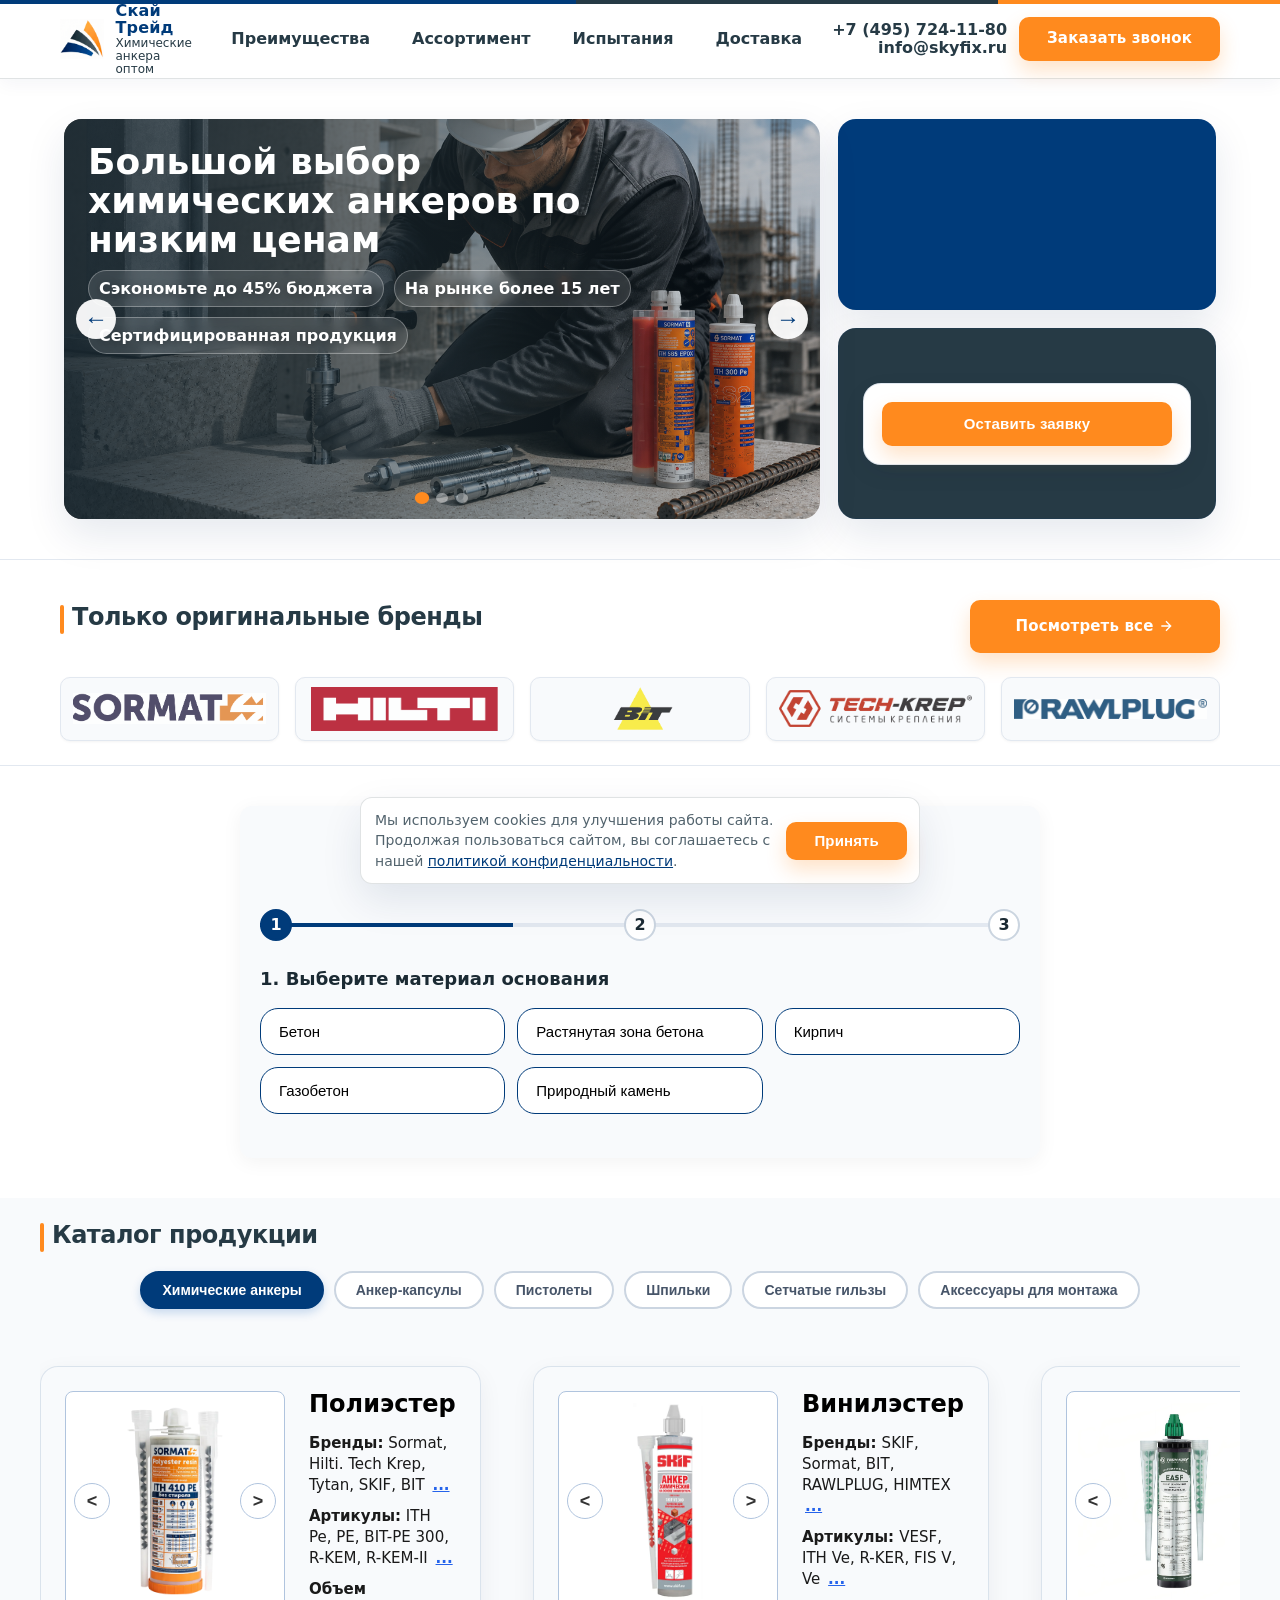
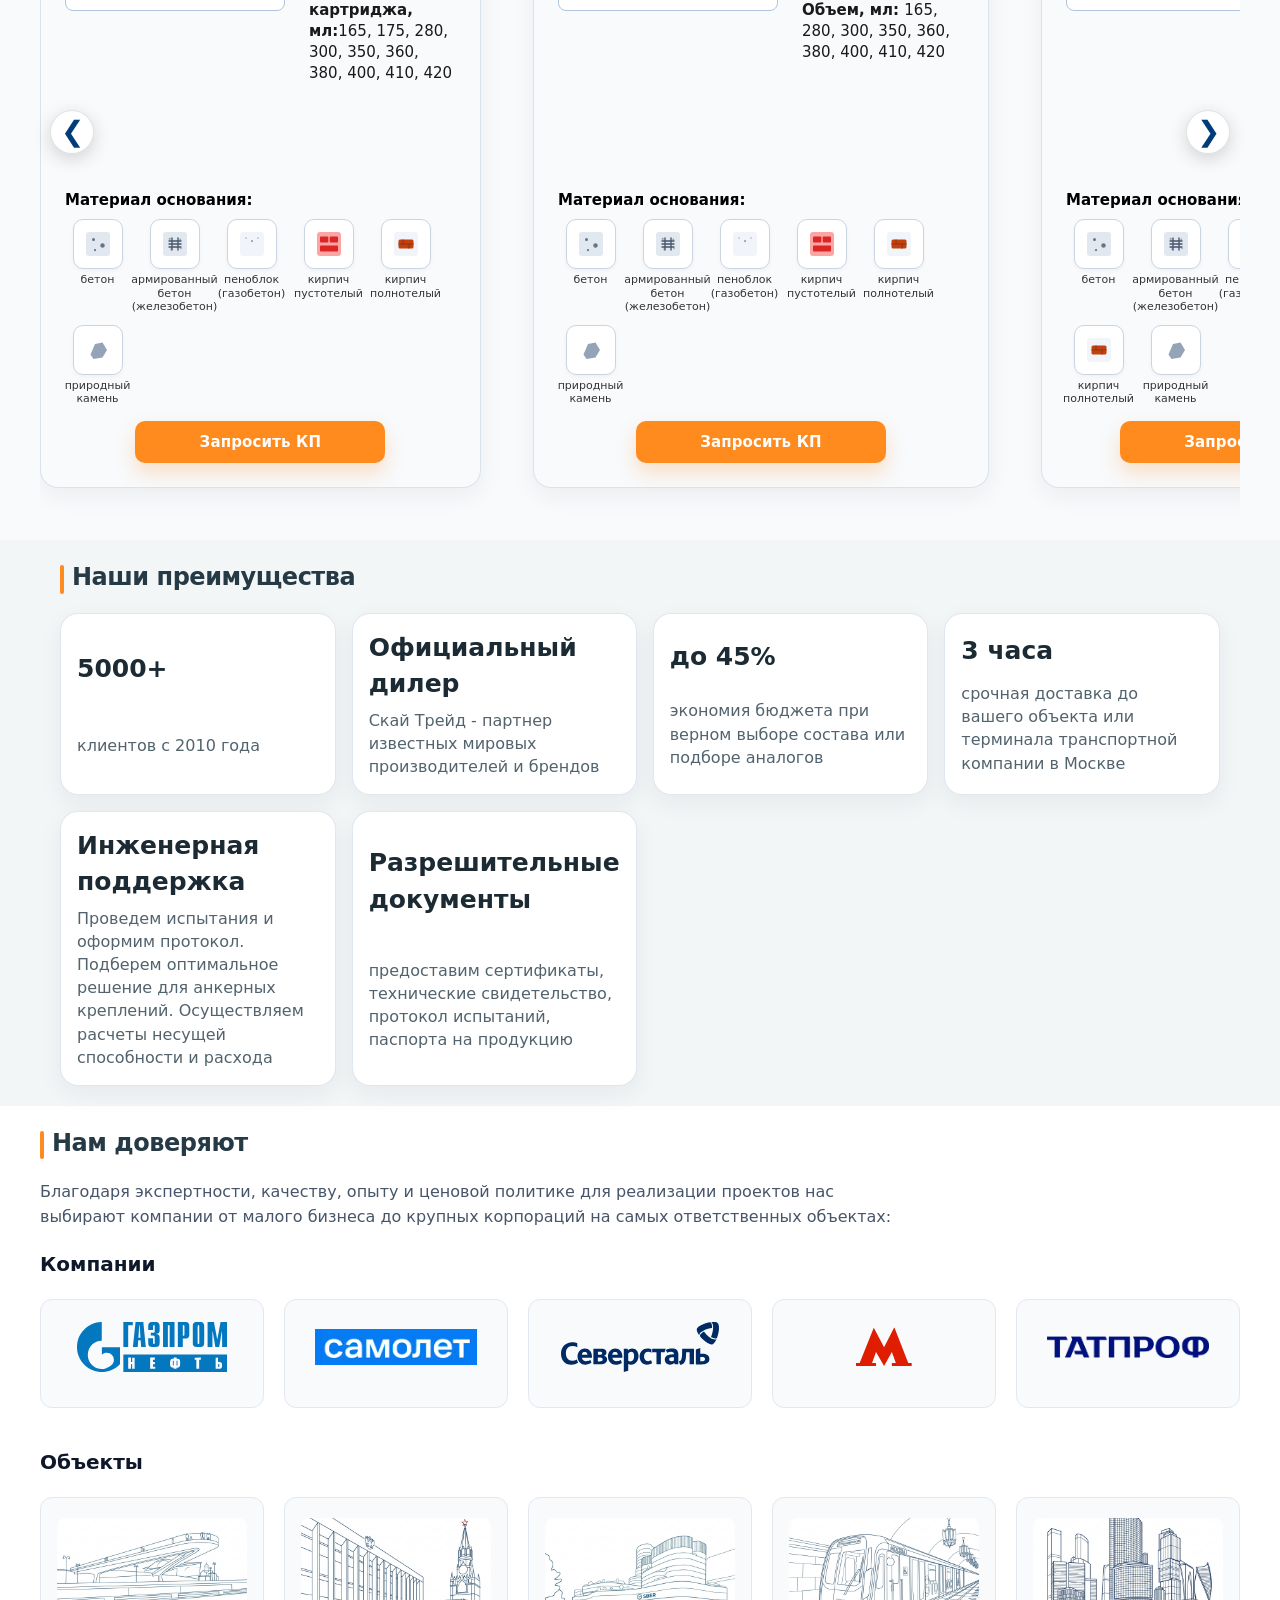
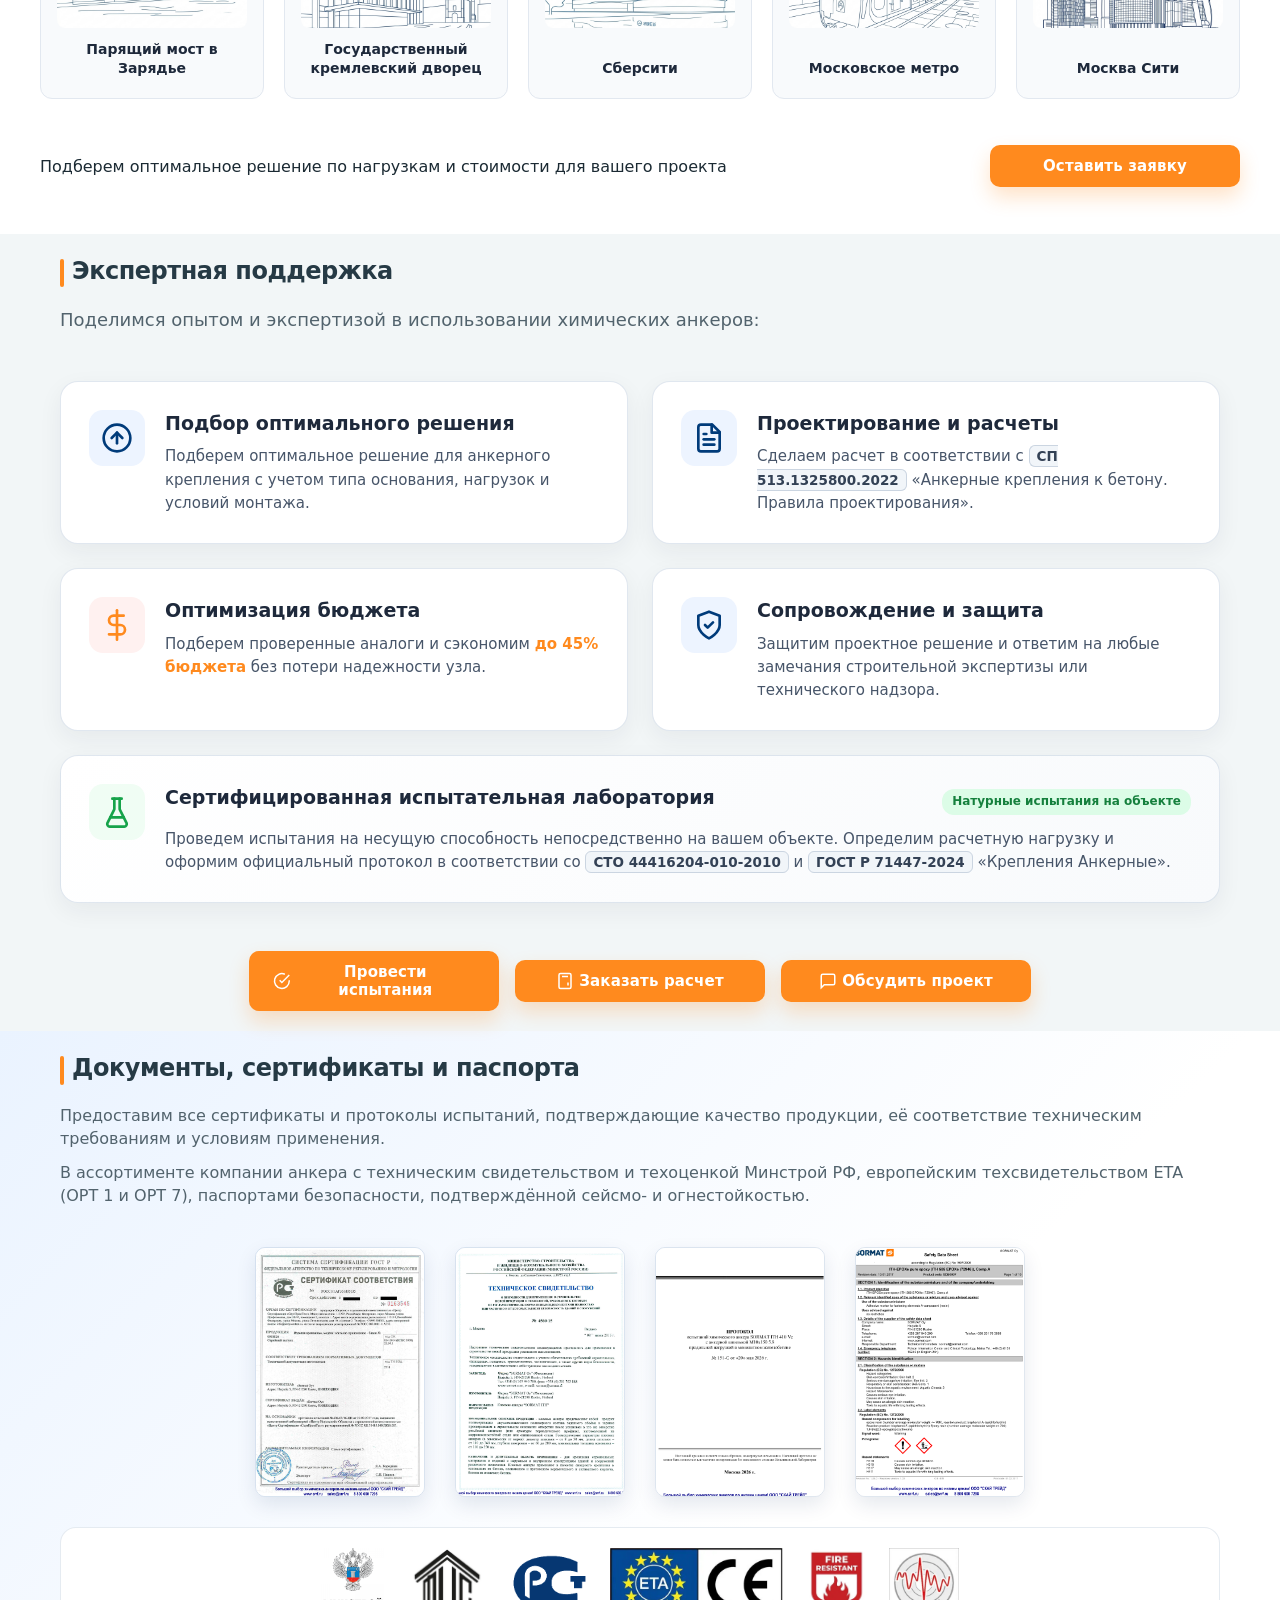
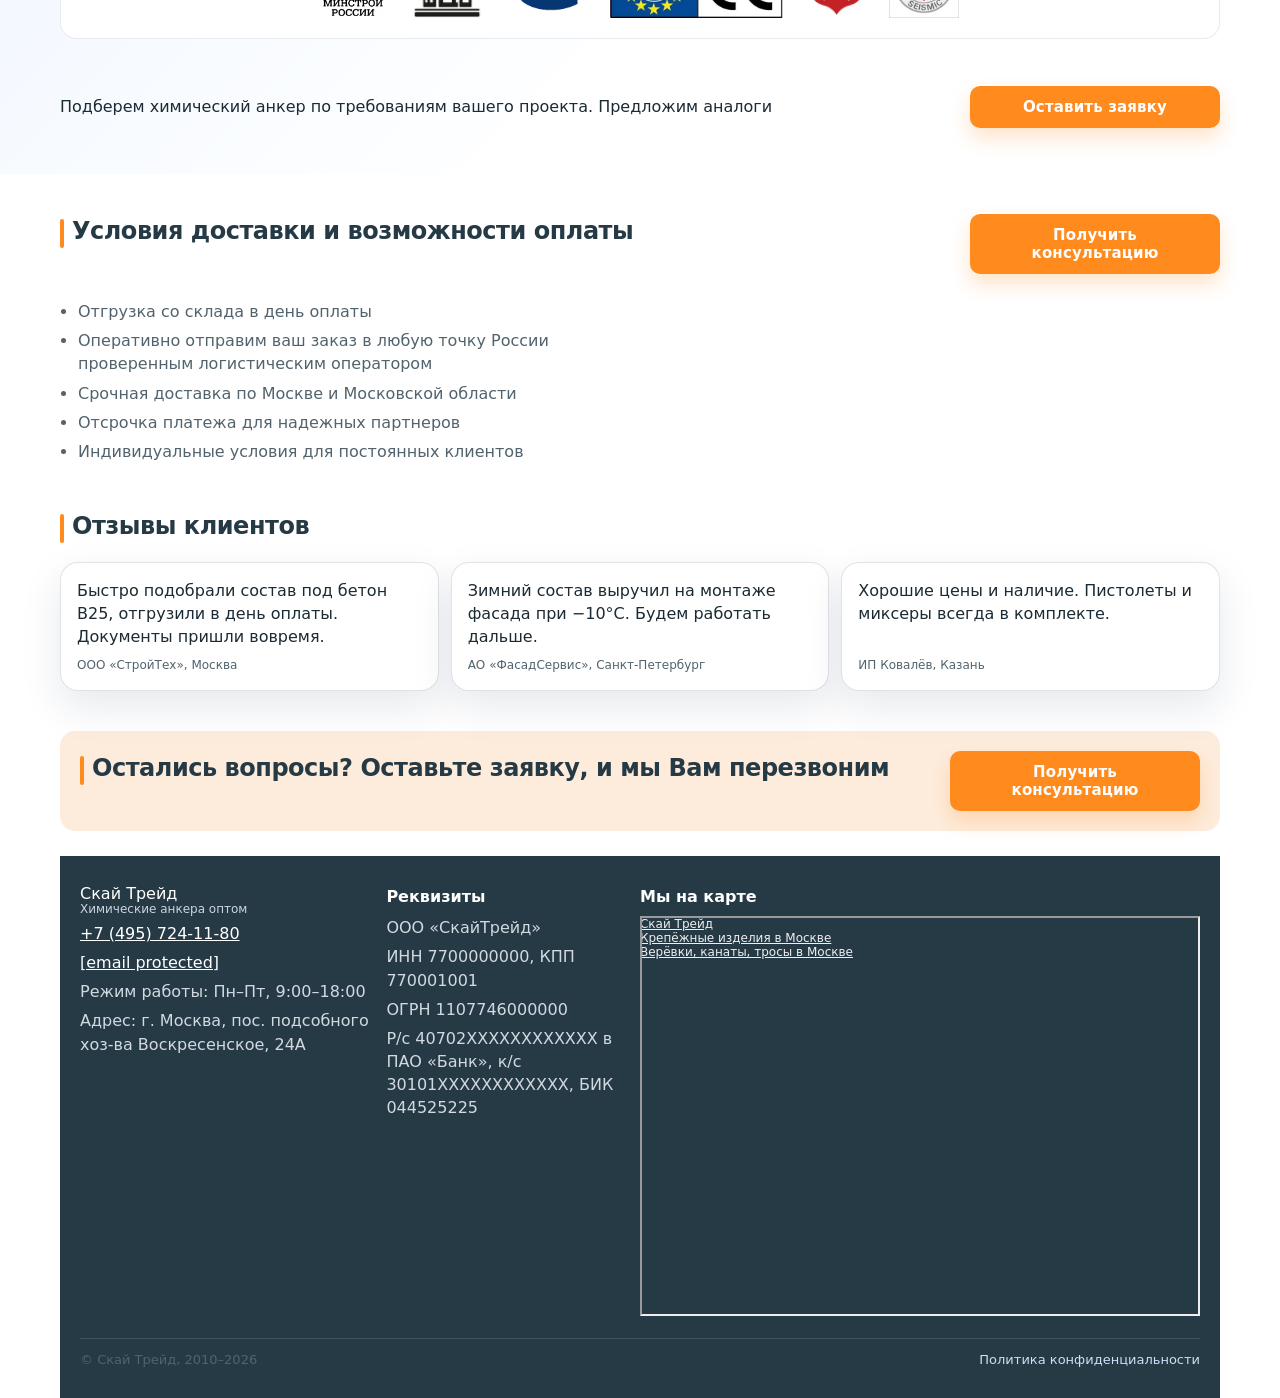
==== index.html @ b4565e00 "11" ====
<!DOCTYPE html>

<html lang="ru">

<head>
  <meta charset="utf-8" />
  <meta content="width=device-width, initial-scale=1" name="viewport" />
  <link href="favicon.ico" rel="icon" />
  <title>Скай Трейд — химические анкеры оптом</title>
  <!-- Единый минимальный стиль -->
  <link href="css/styles.css" rel="stylesheet" />
  <script src="js/scripts.js"></script>
  <script src="js/form-handler.js"></script>
</head>

<body>
  <!-- Шапка -->
  <header class="header">
    <div class="container header__row">
      <a class="brand" href="/">
        <img alt="Скай Трейд — химические анкеры" class="brand__logo" src="./img/logo.png" />
        <div class="brand__text">
          <strong>Скай Трейд</strong>
          <span>Химические анкера оптом</span>
        </div>
      </a>
      <nav aria-label="Основная навигация" class="nav">
        <button aria-label="Открыть меню" class="nav__toggle" type="button">
          <span></span>
          <span></span>
          <span></span>
        </button>
        <ul class="nav__list" id="navMenu">
          <li><a href="#benefits">Преимущества</a></li>
          <li><a href="#catalog">Ассортимент</a></li>
          <li><a href="#testing">Испытания</a></li>
          <li><a href="#delivery">Доставка</a></li>
        </ul>
      </nav>
      <div class="header__cta">
        <div class="tel">        
          <a class="header__phone" href="tel:+74957241180">+7 (495) 724-11-80</a>
          <a class="header__phone" href="tel:+74957241180">info@skyfix.ru</a>
        </div>
        <a class="btn btn--primary js-open-form-popup" data-title="Заказать звонок" href="#lead">Заказать звонок</a>
      </div>
    </div>
  </header>
  <div class="banner">
    <!-- СЛАЙДЕР -->
    <div class="slider">
      <!-- Текст-оверлей -->
      <div class="slider-caption">
        <h1>Большой выбор химических анкеров по низким ценам</h1>
        <ul class="slider-bullets">
          <li>Сэкономьте до 45% бюджета</li>
          <li>На рынке более 15 лет</li>
          <li>Сертифицированная продукция</li>
        </ul>
      </div>
      <div class="slide active">
        <img alt="Banner desktop" src="./img/banners/slide-1-desktop.png" />
      </div>
      <div class="slide">
        <img alt="Banner desktop" src="./img/banners/slide-2-desktop.png" />
      </div>
      <div class="slide">
        <img alt="Banner desktop" src="./img/banners/slide-3-desktop.png" />
      </div>
      <button class="slider-btn prev" onclick="changeSlide(-1)">←</button>
      <button class="slider-btn next" onclick="changeSlide(1)">→</button>
      <div class="slider-dots">
        <button class="dot active" onclick="goToSlide(0)"></button>
        <button class="dot" onclick="goToSlide(1)"></button>
        <button class="dot" onclick="goToSlide(2)"></button>
      </div>
    </div>
    <!-- ПРАВЫЙ ВЕРХНИЙ -->
    <div class="banner-item banner-item-1" style="overflow: hidden; padding: 0;">
      <video autoplay="" loop="" muted="" playsinline=""
        style="width: 100%; height: 100%; object-fit: cover; display: block;">
        <source src="video/video.mp4" type="video/mp4" />
        Ваш браузер не поддерживает видео.
      </video>
    </div>
    <!-- ПРАВЫЙ НИЖНИЙ -->
    <div class="banner-item banner-item-2">
      <form action="#" class="form form--card" id="lead" method="get">
        <button class="btn btn--primary btn--full js-open-form-popup" data-title="Оставить заявку"
          type="button">Оставить заявку</button>
      </form>
    </div>
  </div>
  <!-- БРЕНДЫ (Узкий слайдер) -->
  <section class="brands-section" id="brands">
    <div class="container">
      <div class="brands-header">
        <h2 class="section__title">Только оригинальные бренды</h2>
        <button class="btn-order" id="openBrandsModalBtn" type="button">
          Посмотреть все
          <svg fill="none" height="16" stroke="currentColor" stroke-width="2" viewbox="0 0 24 24" width="16">
            <path d="M5 12h14M12 5l7 7-7 7"></path>
          </svg>
        </button>
      </div>
      <div class="brands-slider">
        <div class="brands-track">
          <!-- Слайд 1 (1–5) -->
          <div class="brands-slide">
            <div class="brands-item"><img alt="химический анкер Sormat" src="./img/brands/11_logo_SORMAT.png"
                title="химический анкер Sormat" /></div>
            <div class="brands-item"><img alt="химический анкер HILTI" src="./img/brands/12_logo_HILTI.webp"
                title="химический анкер HILTI" /></div>
            <div class="brands-item"><img alt="химический анкер BIT" src="./img/brands/13_logo_BIT.png"
                title="химический анкер BIT" /></div>
            <div class="brands-item"><img alt="химический анкер Tech‑Krep" src="./img/brands/14_logo_techkrep.png"
                title="химический анкер Tech‑Krep" /></div>
            <div class="brands-item"><img alt="химический анкер RAWLPLUG" src="./img/brands/15_logo_rawlplug.jpg"
                title="химический анкер RAWLPLUG" /></div>
          </div>
          <!-- Слайд 2 (6–10) -->
          <div class="brands-slide">
            <div class="brands-item"><img alt="химический анкер SKIF" src="./img/brands/21_logo_SKIF.png"
                title="химический анкер SKIF" /></div>
            <div class="brands-item"><img alt="химический анкер HIMTEX" src="./img/brands/22_logo_HIMTEX.png"
                title="химический анкер HIMTEX" /></div>
            <div class="brands-item"><img alt="химический анкер TYTAN" src="./img/brands/23_logo_TYTAN.png"
                title="химический анкер TYTAN" /></div>
            <div class="brands-item"><img alt="химический анкер UTECH" src="./img/brands/24_logo_UTECH.png"
                title="химический анкер UTECH" /></div>
            <div class="brands-item"><img alt="химический анкер Fasty" src="./img/brands/25_logo_Fasty.png"
                title="химический анкер Fasty" /></div>
          </div>
          <!-- Слайд 3 (11–15) -->
          <div class="brands-slide">
            <div class="brands-item"><img alt="химический анкер EMS" src="./img/brands/31_logo_EMS_Dubell.png"
                title="химический анкер EMS" /></div>
            <div class="brands-item"><img alt="химический анкер MKT" src="./img/brands/32_logo_MKT.png"
                title="химический анкер MKT" /></div>
            <div class="brands-item"><img alt="химический анкер Fischer" src="./img/brands/33_logo_FISCHER.png"
                title="химический анкер Fischer" /></div>
            <div class="brands-item"><img alt="химический анкер Daxmer" src="./img/brands/34_logo_DAXMER.svg"
                title="химический анкер Daxmer" /></div>
            <div class="brands-item"><img alt="химический анкер GRAF" src="./img/brands/35_logo_GRAF.png"
                title="химический анкер GRAF" /></div>
          </div>
          <!-- Слайд 4 (16–20) -->
          <div class="brands-slide">
            <div class="brands-item"><img alt="химический анкер КМП" src="./img/brands/41_logo_KMP.png"
                title="химический анкер КМП" /></div>
            <div class="brands-item"><img alt="химический анкер OKG" src="./img/brands/42_logo_OKG.png"
                title="химический анкер OKG" /></div>
            <div class="brands-item"><img alt="химический анкер STALMAX" src="./img/brands/43_logo_STALMAX.png"
                title="химический анкер STALMAX" /></div>
            <div class="brands-item"><img alt="химический анкер Фиксар" src="./img/brands/44_logo_FIXAR.png"
                title="химический анкер Фиксар" /></div>
            <div class="brands-item"><img alt="химический анкер ELEMENTA" src="./img/brands/45_logo_ELEMENTA.webp"
                title="химический анкер ELEMENTA" /></div>
          </div>
        </div>
      </div>
    </div>
  </section>
  <!-- КВИЗ -->
  <section class="quiz-section" id="quiz-block">
    <h2 class="quiz-title">Не знаете, какой анкер выбрать?</h2>
    <!-- Индикатор прогресса -->
    <div class="quiz-progress" id="quiz-progress">
      <div class="quiz-progress-bar">
        <div class="quiz-progress-fill" id="progress-fill"></div>
      </div>
      <div class="quiz-step-indicator active" data-step-num="1">1</div>
      <div class="quiz-step-indicator" data-step-num="2">2</div>
      <div class="quiz-step-indicator" data-step-num="3">3</div>
    </div>
    <!-- Шаг 1: Материал -->
    <div class="quiz-step active" data-step="1">
      <h3>1. Выберите материал основания</h3>
      <div class="quiz-options">
        <button class="quiz-btn" data-field="material" data-value="Бетон" type="button">Бетон</button>
        <button class="quiz-btn" data-field="material" data-value="Растянутая зона бетона" type="button">Растянутая зона
          бетона</button>
        <button class="quiz-btn" data-field="material" data-value="Кирпич" type="button">Кирпич</button>
        <button class="quiz-btn" data-field="material" data-value="Газобетон" type="button">Газобетон</button>
        <button class="quiz-btn" data-field="material" data-value="Природный камень" type="button">Природный
          камень</button>
      </div>
    </div>
    <!-- Шаг 2: Условия монтажа -->
    <div class="quiz-step" data-step="2">
      <h3>2. Условия монтажа</h3>
      <div class="quiz-options">
        <button class="quiz-btn" data-field="condition" data-value="Обычные" type="button">Обычные</button>
        <button class="quiz-btn" data-field="condition" data-value="Мокрые отверстия" type="button">Мокрые
          отверстия</button>
        <button class="quiz-btn" data-field="condition" data-value="Алмазное бурение" type="button">Алмазное
          бурение</button>
        <button class="quiz-btn" data-field="condition" data-value="Низкие температуры (зима)" type="button">Низкие
          температуры (зима)</button>
      </div>
      <div class="quiz-nav-btns">
        <button class="btn-prev" type="button">← Назад</button>
      </div>
    </div>
    <!-- Шаг 3: Диаметр -->
    <div class="quiz-step" data-step="3">
      <h3>3. Диаметр шпильки или арматуры</h3>
      <div class="quiz-options">
        <button class="quiz-btn" data-field="diameter" data-value="М8–М24" type="button">М8–М24</button>
        <button class="quiz-btn" data-field="diameter" data-value="М24 и выше" type="button">М24 и выше</button>
        <button class="quiz-btn" data-field="diameter" data-value="Не знаю" type="button">Не знаю</button>
      </div>
      <div class="quiz-nav-btns">
        <button class="btn-prev" type="button">← Назад</button>
      </div>
    </div>
    <!-- Результат -->
    <div class="quiz-result" data-step="result">
      <h3>Подходящий вариант под ваши задачи:</h3>
      <div class="result-card">
        <div class="result-product-image">
          <img alt="Химический анкер ITH 410 Ve" id="recommended-product-image"
            src="./images/products/ith-410-ve.webp" />
        </div>
        <div class="result-product-info">
          <div class="result-product-title" id="recommended-product-name">
            ITH 410 Ve
          </div>
          <div class="result-product-desc" id="recommended-product-desc">
            Универсальный высокопрочный химический анкер
          </div>
        </div>
      </div>
      <form class="quiz-form" id="quiz-form" novalidate="">
        <input id="input-quiz-material" name="quiz_material" type="hidden" />
        <input id="input-quiz-condition" name="quiz_condition" type="hidden" />
        <input id="input-quiz-diameter" name="quiz_diameter" type="hidden" />
        <input id="input-quiz-recommendation" name="quiz_recommendation" type="hidden" />



        <button class="btn-submit js-open-form-popup" data-lead-source="quiz" data-title="Получить расчёт и КП"
          type="button">Получить расчёт и КП</button>
      </form>
      <div class="quiz-success-msg" id="quiz-success-msg">
        Ваша заявка успешно отправлена! Наш инженер свяжется с вами в течение 15 минут.
      </div>
      <button class="btn-reset" id="btn-reset-quiz" type="button">
        Пройти опрос заново
      </button>
    </div>
  </section>
  <!-- СЕКЦИЯ КАТАЛОГА SKYTRADE -->
  <section class="catalog-section" id="catalog">
    <div class="catalog-container">
      <h2 class="section__title">Каталог продукции</h2>
      <!-- Переключатель категорий товаров -->
      <div class="catalog-tabs">
        <button class="tab-btn" data-category="chem-anchors">Химические анкеры</button>
        <button class="tab-btn" data-category="capsules">Анкер-капсулы</button>
        <button class="tab-btn" data-category="guns">Пистолеты</button>
        <button class="tab-btn" data-category="studs">Шпильки</button>
        <button class="tab-btn" data-category="sleeves">Сетчатые гильзы</button>
        <button class="tab-btn" data-category="accessories">Аксессуары для монтажа</button>
      </div>
      <!-- Сетка / Горизонтальная карусель карточек товаров -->
      <div class="catalog-grid">
        <!-- 1. Химический анкер: Полиэстер -->
        <div class="product-card" data-category="chem-anchors" data-product-id="polyester"
          data-product-name="Полиэстер">
          <div class="card-slider">
            <button class="slider-arrow arrow-prev" onclick="changeSlide1(this, -1)">&lt;</button>
            <img alt="Полиэстер" class="slider-img"
              data-images='["./images/polyester-2.png", "./images/polyester-3.png", "./images/polyester-1.png"]'
              data-index="0" src="./images/polyester-1.png" />
            <button class="slider-arrow arrow-next" onclick="changeSlide1(this, 1)">&gt;</button>
          </div>
          <div class="card-info">
            <h3 class="product-title">Полиэстер</h3>
            <div class="param-row"><span class="param-label">Бренды:</span> Sormat, Hilti. Tech Krep, Tytan,
              SKIF, BIT, FISCHER, RAWLPLUG
              HIMTEX, STALMAX, BIT, GRAF, Фиксар, IRFIX, JETFIX, Bull, КМП</div>
            <div class="param-row"><span class="param-label">Артикулы:</span>ITH Pe, PE, BIT-PE 300, R-KEM, R-KEM-II,
              PESF, VM-PY, FIS P, П 410, S-1200, CA900, ECO 300, A-PE, PE 300 s</div>
            <div class="param-row"><span class="param-label">Объем картриджа, мл:</span>165, 175, 280, 300, 350, 360,
              380, 400, 410, 420</div>
          </div>
          <div class="card-bottom">
            <div class="base-materials">
              <div class="base-materials-title">Материал основания:</div>
              <div class="materials-icons">
                <div class="material-item">
                  <div class="icon-box">
                    <svg fill="none" height="24" viewbox="0 0 32 32" width="24">
                      <rect fill="#E2E8F0" height="32" rx="4" width="32"></rect>
                      <circle cx="10" cy="10" fill="#64748B" r="2"></circle>
                      <circle cx="22" cy="18" fill="#64748B" r="3"></circle>
                      <circle cx="12" cy="24" fill="#64748B" r="1.5"></circle>
                    </svg>
                  </div>
                  <span class="material-label">бетон</span>
                </div>
                <div class="material-item">
                  <div class="icon-box">
                    <svg fill="none" height="24" viewbox="0 0 32 32" width="24" xmlns="http://www.w3.org/2000/svg">
                      <rect fill="#E2E8F0" height="32" rx="4" width="32"></rect>
                      <circle cx="9" cy="9" fill="#94A3B8" r="1.5"></circle>
                      <circle cx="23" cy="10" fill="#94A3B8" r="1.2"></circle>
                      <circle cx="11" cy="23" fill="#94A3B8" r="1.3"></circle>
                      <circle cx="24" cy="22" fill="#94A3B8" r="1.1"></circle>
                      <path d="M8 12H24" stroke="#475569" stroke-linecap="round" stroke-width="1.8"></path>
                      <path d="M8 16H24" stroke="#475569" stroke-linecap="round" stroke-width="1.8"></path>
                      <path d="M8 20H24" stroke="#475569" stroke-linecap="round" stroke-width="1.8"></path>
                      <path d="M12 8V24" stroke="#475569" stroke-linecap="round" stroke-width="1.8"></path>
                      <path d="M20 8V24" stroke="#475569" stroke-linecap="round" stroke-width="1.8"></path>
                    </svg>
                  </div>
                  <span class="material-label">армированный бетон (железобетон)</span>
                </div>
                <div class="material-item">
                  <div class="icon-box">
                    <svg fill="none" height="24" viewbox="0 0 32 32" width="24">
                      <rect fill="#F1F5F9" height="32" rx="4" width="32"></rect>
                      <circle cx="8" cy="8" fill="#94A3B8" r="1"></circle>
                      <circle cx="16" cy="12" fill="#94A3B8" r="1.5"></circle>
                      <circle cx="24" cy="8" fill="#94A3B8" r="1"></circle>
                    </svg>
                  </div>
                  <span class="material-label">пеноблок (газобетон)</span>
                </div>
                <div class="material-item">
                  <div class="icon-box">
                    <svg fill="none" height="24" viewbox="0 0 32 32" width="24">
                      <rect fill="#FCA5A5" height="32" rx="4" width="32"></rect>
                      <rect fill="#DC2626" height="8" rx="1" width="11" x="4" y="6"></rect>
                      <rect fill="#DC2626" height="8" rx="1" width="11" x="17" y="6"></rect>
                      <rect fill="#DC2626" height="8" rx="1" width="24" x="4" y="18"></rect>
                    </svg>
                  </div>
                  <span class="material-label">кирпич пустотелый</span>
                </div>
                <div class="material-item">
                  <div class="icon-box">
                    <svg fill="none" height="24" viewbox="0 0 32 32" width="24" xmlns="http://www.w3.org/2000/svg">
                      <rect fill="#F1F5F9" height="32" rx="4" width="32"></rect>
                      <rect fill="#C2410C" height="12" rx="2" width="20" x="6" y="10"></rect>
                      <path d="M6 16H26" stroke="#9A3412" stroke-width="1.5"></path>
                      <path d="M12 10V16" stroke="#9A3412" stroke-width="1.5"></path>
                      <path d="M20 16V22" stroke="#9A3412" stroke-width="1.5"></path>
                    </svg>
                  </div>
                  <span class="material-label">кирпич полнотелый</span>
                </div>
                <div class="material-item">
                  <div class="icon-box">
                    <svg fill="none" height="24" viewbox="0 0 32 32" width="24">
                      <path d="M6 22L12 8L22 6L28 16L22 26L10 28L6 22Z" fill="#94A3B8"></path>
                    </svg>
                  </div>
                  <span class="material-label">природный камень</span>
                </div>
              </div>
            </div>
            <div class="card-actions">
              <button class="btn-order js-open-form-popup" data-title="Запросить КП" type="button">Запросить КП</button>
            </div>
          </div>
        </div>
        <!-- 2. Химический анкер: Винилэстер -->
        <div class="product-card" data-category="chem-anchors" data-product-id="vinylester"
          data-product-name="Винилэстер">
          <div class="card-slider">
            <button class="slider-arrow arrow-prev" onclick="changeSlide1(this, -1)">&lt;</button>
            <img alt="Винилэстер" class="slider-img"
              data-images='["./images/vinylester-2.png", "./images/vinylester-3.png", "./images/vinylester-1.png"]'
              data-index="0" src="./images/vinylester-1.png" />
            <button class="slider-arrow arrow-next" onclick="changeSlide1(this, 1)">&gt;</button>
          </div>
          <div class="card-info">
            <h3 class="product-title">Винилэстер</h3>
            <div class="param-row"><span class="param-label">Бренды: </span>SKIF, Sormat, BIT, RAWLPLUG, HIMTEX, Tech
              Krep, FISCHER, DAXMER, Stalmax, GRAF, IRFIX, SOUDAL, BOSSONG, KMP, TECFI, FASTY, MUNGO, МОМЕНТ, Tech-Krep,
              EASYFIX, ELNAR, MKT, ELEMENTA</div>
            <div class="param-row"><span class="param-label">Артикулы: </span>VESF, ITH Ve, R-KER, FIS V, Ve, FIS VW,
              BIT-200, VE-SF, R-KER-S, VE-200, VMU, VMZ, FIS VS, FIS SB, FIS HB</div>
            <div class="param-row"><span class="param-label">Объем, мл: </span>165, 280, 300, 350, 360, 380, 400, 410,
              420</div>
          </div>
          <div class="card-bottom">
            <div class="base-materials">
              <div class="base-materials-title">Материал основания:</div>
              <div class="materials-icons">
                <div class="material-item">
                  <div class="icon-box">
                    <svg fill="none" height="24" viewbox="0 0 32 32" width="24">
                      <rect fill="#E2E8F0" height="32" rx="4" width="32"></rect>
                      <circle cx="10" cy="10" fill="#64748B" r="2"></circle>
                      <circle cx="22" cy="18" fill="#64748B" r="3"></circle>
                      <circle cx="12" cy="24" fill="#64748B" r="1.5"></circle>
                    </svg>
                  </div>
                  <span class="material-label">бетон</span>
                </div>
                <div class="material-item">
                  <div class="icon-box">
                    <svg fill="none" height="24" viewbox="0 0 32 32" width="24" xmlns="http://www.w3.org/2000/svg">
                      <rect fill="#E2E8F0" height="32" rx="4" width="32"></rect>
                      <circle cx="9" cy="9" fill="#94A3B8" r="1.5"></circle>
                      <circle cx="23" cy="10" fill="#94A3B8" r="1.2"></circle>
                      <circle cx="11" cy="23" fill="#94A3B8" r="1.3"></circle>
                      <circle cx="24" cy="22" fill="#94A3B8" r="1.1"></circle>
                      <path d="M8 12H24" stroke="#475569" stroke-linecap="round" stroke-width="1.8"></path>
                      <path d="M8 16H24" stroke="#475569" stroke-linecap="round" stroke-width="1.8"></path>
                      <path d="M8 20H24" stroke="#475569" stroke-linecap="round" stroke-width="1.8"></path>
                      <path d="M12 8V24" stroke="#475569" stroke-linecap="round" stroke-width="1.8"></path>
                      <path d="M20 8V24" stroke="#475569" stroke-linecap="round" stroke-width="1.8"></path>
                    </svg>
                  </div>
                  <span class="material-label">армированный бетон (железобетон)</span>
                </div>
                <div class="material-item">
                  <div class="icon-box">
                    <svg fill="none" height="24" viewbox="0 0 32 32" width="24">
                      <rect fill="#F1F5F9" height="32" rx="4" width="32"></rect>
                      <circle cx="8" cy="8" fill="#94A3B8" r="1"></circle>
                      <circle cx="16" cy="12" fill="#94A3B8" r="1.5"></circle>
                      <circle cx="24" cy="8" fill="#94A3B8" r="1"></circle>
                    </svg>
                  </div>
                  <span class="material-label">пеноблок (газобетон)</span>
                </div>
                <div class="material-item">
                  <div class="icon-box">
                    <svg fill="none" height="24" viewbox="0 0 32 32" width="24">
                      <rect fill="#FCA5A5" height="32" rx="4" width="32"></rect>
                      <rect fill="#DC2626" height="8" rx="1" width="11" x="4" y="6"></rect>
                      <rect fill="#DC2626" height="8" rx="1" width="11" x="17" y="6"></rect>
                      <rect fill="#DC2626" height="8" rx="1" width="24" x="4" y="18"></rect>
                    </svg>
                  </div>
                  <span class="material-label">кирпич пустотелый</span>
                </div>
                <div class="material-item">
                  <div class="icon-box">
                    <svg fill="none" height="24" viewbox="0 0 32 32" width="24" xmlns="http://www.w3.org/2000/svg">
                      <rect fill="#F1F5F9" height="32" rx="4" width="32"></rect>
                      <rect fill="#C2410C" height="12" rx="2" width="20" x="6" y="10"></rect>
                      <path d="M6 16H26" stroke="#9A3412" stroke-width="1.5"></path>
                      <path d="M12 10V16" stroke="#9A3412" stroke-width="1.5"></path>
                      <path d="M20 16V22" stroke="#9A3412" stroke-width="1.5"></path>
                    </svg>
                  </div>
                  <span class="material-label">кирпич полнотелый</span>
                </div>
                <div class="material-item">
                  <div class="icon-box">
                    <svg fill="none" height="24" viewbox="0 0 32 32" width="24">
                      <path d="M6 22L12 8L22 6L28 16L22 26L10 28L6 22Z" fill="#94A3B8"></path>
                    </svg>
                  </div>
                  <span class="material-label">природный камень</span>
                </div>
              </div>
            </div>
            <div class="card-actions">
              <button class="btn-order js-open-form-popup" data-title="Запросить КП" type="button">Запросить КП</button>
            </div>
          </div>
        </div>
        <!-- 3. Химический анкер: Эпокси-акрилат -->
        <div class="product-card" data-category="chem-anchors" data-product-id="epoxy-acrylate"
          data-product-name="Эпокси-акрилат">
          <div class="card-slider">
            <button class="slider-arrow arrow-prev" onclick="changeSlide1(this, -1)">&lt;</button>
            <img alt="Эпокси-акрилат" class="slider-img"
              data-images='["./images/akrilat-2.png", "./images/akrilat-3.png", "./images/akrilat-1.png"]' data-index="0"
              src="./images/akrilat-1.png" />
            <button class="slider-arrow arrow-next" onclick="changeSlide1(this, 1)">&gt;</button>
          </div>
          <div class="card-info">
            <h3 class="product-title">Эпокси-акрилат</h3>
            <div class="param-row"><span class="param-label">Бренды:</span> Tech Krep, utech, HIMTEX, BIT, GRAF, КМП,
              DAXMER, STALMAX, Mungo</div>
            <div class="param-row"><span class="param-label">Артикулы:</span> ITH EA, EASF, BIT EA, EASF S, MIT-E,
              WIT-EA, ANW</div>
            <div class="param-row"><span class="param-label">Объем, мл:</span> 150, 300, 330, 380, 400, 410</div>
          </div>
          <div class="card-bottom">
            <div class="base-materials">
              <div class="base-materials-title">Материал основания:</div>
              <div class="materials-icons">
                <div class="material-item">
                  <div class="icon-box">
                    <svg fill="none" height="24" viewbox="0 0 32 32" width="24">
                      <rect fill="#E2E8F0" height="32" rx="4" width="32"></rect>
                      <circle cx="10" cy="10" fill="#64748B" r="2"></circle>
                      <circle cx="22" cy="18" fill="#64748B" r="3"></circle>
                      <circle cx="12" cy="24" fill="#64748B" r="1.5"></circle>
                    </svg>
                  </div>
                  <span class="material-label">бетон</span>
                </div>
                <div class="material-item">
                  <div class="icon-box">
                    <svg fill="none" height="24" viewbox="0 0 32 32" width="24" xmlns="http://www.w3.org/2000/svg">
                      <rect fill="#E2E8F0" height="32" rx="4" width="32"></rect>
                      <circle cx="9" cy="9" fill="#94A3B8" r="1.5"></circle>
                      <circle cx="23" cy="10" fill="#94A3B8" r="1.2"></circle>
                      <circle cx="11" cy="23" fill="#94A3B8" r="1.3"></circle>
                      <circle cx="24" cy="22" fill="#94A3B8" r="1.1"></circle>
                      <path d="M8 12H24" stroke="#475569" stroke-linecap="round" stroke-width="1.8"></path>
                      <path d="M8 16H24" stroke="#475569" stroke-linecap="round" stroke-width="1.8"></path>
                      <path d="M8 20H24" stroke="#475569" stroke-linecap="round" stroke-width="1.8"></path>
                      <path d="M12 8V24" stroke="#475569" stroke-linecap="round" stroke-width="1.8"></path>
                      <path d="M20 8V24" stroke="#475569" stroke-linecap="round" stroke-width="1.8"></path>
                    </svg>
                  </div>
                  <span class="material-label">армированный бетон (железобетон)</span>
                </div>
                <div class="material-item">
                  <div class="icon-box">
                    <svg fill="none" height="24" viewbox="0 0 32 32" width="24">
                      <rect fill="#F1F5F9" height="32" rx="4" width="32"></rect>
                      <circle cx="8" cy="8" fill="#94A3B8" r="1"></circle>
                      <circle cx="16" cy="12" fill="#94A3B8" r="1.5"></circle>
                      <circle cx="24" cy="8" fill="#94A3B8" r="1"></circle>
                    </svg>
                  </div>
                  <span class="material-label">пеноблок (газобетон)</span>
                </div>
                <div class="material-item">
                  <div class="icon-box">
                    <svg fill="none" height="24" viewbox="0 0 32 32" width="24">
                      <rect fill="#FCA5A5" height="32" rx="4" width="32"></rect>
                      <rect fill="#DC2626" height="8" rx="1" width="11" x="4" y="6"></rect>
                      <rect fill="#DC2626" height="8" rx="1" width="11" x="17" y="6"></rect>
                      <rect fill="#DC2626" height="8" rx="1" width="24" x="4" y="18"></rect>
                    </svg>
                  </div>
                  <span class="material-label">кирпич пустотелый</span>
                </div>
                <div class="material-item">
                  <div class="icon-box">
                    <svg fill="none" height="24" viewbox="0 0 32 32" width="24" xmlns="http://www.w3.org/2000/svg">
                      <rect fill="#F1F5F9" height="32" rx="4" width="32"></rect>
                      <rect fill="#C2410C" height="12" rx="2" width="20" x="6" y="10"></rect>
                      <path d="M6 16H26" stroke="#9A3412" stroke-width="1.5"></path>
                      <path d="M12 10V16" stroke="#9A3412" stroke-width="1.5"></path>
                      <path d="M20 16V22" stroke="#9A3412" stroke-width="1.5"></path>
                    </svg>
                  </div>
                  <span class="material-label">кирпич полнотелый</span>
                </div>
                <div class="material-item">
                  <div class="icon-box">
                    <svg fill="none" height="24" viewbox="0 0 32 32" width="24">
                      <path d="M6 22L12 8L22 6L28 16L22 26L10 28L6 22Z" fill="#94A3B8"></path>
                    </svg>
                  </div>
                  <span class="material-label">природный камень</span>
                </div>
              </div>
            </div>
            <div class="card-actions">
              <button class="btn-order js-open-form-popup" data-title="Запросить КП" type="button">Запросить КП</button>
            </div>
          </div>
        </div>
        <!-- 4. Химический анкер: Эпоксидная смола -->
        <div class="product-card" data-category="chem-anchors" data-product-id="epoxy-resin"
          data-product-name="Эпоксидная смола">
          <div class="card-slider">
            <button class="slider-arrow arrow-prev" onclick="changeSlide1(this, -1)">&lt;</button>
            <img alt="Эпоксидная смола" class="slider-img"
              data-images='["./images/epoksi-2.png", "./images/epoksi-3.png", "./images/epoksi-1.png"]' data-index="0"
              src="./images/epoksi-1.png" />
            <button class="slider-arrow arrow-next" onclick="changeSlide1(this, 1)">&gt;</button>
          </div>
          <div class="card-info">
            <h3 class="product-title">Эпоксидная смола</h3>
            <div class="param-row"><span class="param-label">Бренды: </span>Sormat, hilti, SKIF, utech, Tech Krep,
              RAWLPLUG, HIMTEX, Elementa, FASTY, BIT, GRAF, КМП, MUNGO, MKT, FISCHER, OKG, STALMAX, WUERTH, EASYFIX
            </div>
            <div class="param-row"><span class="param-label">Артикулы: </span>ITH EPOXE, HIT-RE 500, 585 EPOXe,
              R-KEX-II, EPOXY PE-500, BIT-500, EPOXY, TE 100/500, BIT-EX, HITRE 500, TE 70/500, A-EX 400, VME 600, FIS
              EM, MIT600RE, PE-500 385 s, HIT-RE 100, VME, EPX 400S</div>
            <div class="param-row"><span class="param-label">Объем, мл: </span>330, 385, 390, 400, 450, 470, 500, 585,
              600, 1000</div>
          </div>
          <div class="card-bottom">
            <div class="base-materials">
              <div class="base-materials-title">Материал основания:</div>
              <div class="materials-icons">
                <div class="material-item">
                  <div class="icon-box">
                    <svg fill="none" height="24" viewbox="0 0 32 32" width="24">
                      <rect fill="#E2E8F0" height="32" rx="4" width="32"></rect>
                      <circle cx="10" cy="10" fill="#64748B" r="2"></circle>
                      <circle cx="22" cy="18" fill="#64748B" r="3"></circle>
                      <circle cx="12" cy="24" fill="#64748B" r="1.5"></circle>
                    </svg>
                  </div>
                  <span class="material-label">бетон</span>
                </div>
                <div class="material-item">
                  <div class="icon-box">
                    <svg fill="none" height="24" viewbox="0 0 32 32" width="24" xmlns="http://www.w3.org/2000/svg">
                      <rect fill="#E2E8F0" height="32" rx="4" width="32"></rect>
                      <circle cx="9" cy="9" fill="#94A3B8" r="1.5"></circle>
                      <circle cx="23" cy="10" fill="#94A3B8" r="1.2"></circle>
                      <circle cx="11" cy="23" fill="#94A3B8" r="1.3"></circle>
                      <circle cx="24" cy="22" fill="#94A3B8" r="1.1"></circle>
                      <path d="M8 12H24" stroke="#475569" stroke-linecap="round" stroke-width="1.8"></path>
                      <path d="M8 16H24" stroke="#475569" stroke-linecap="round" stroke-width="1.8"></path>
                      <path d="M8 20H24" stroke="#475569" stroke-linecap="round" stroke-width="1.8"></path>
                      <path d="M12 8V24" stroke="#475569" stroke-linecap="round" stroke-width="1.8"></path>
                      <path d="M20 8V24" stroke="#475569" stroke-linecap="round" stroke-width="1.8"></path>
                    </svg>
                  </div>
                  <span class="material-label">армированный бетон (железобетон)</span>
                </div>
                <div class="material-item">
                  <div class="icon-box">
                    <svg fill="none" height="24" viewbox="0 0 32 32" width="24" xmlns="http://www.w3.org/2000/svg">
                      <rect fill="#E2E8F0" height="32" rx="4" width="32"></rect>
                      <rect fill="#CBD5E1" height="16" rx="2" width="22" x="5" y="8"></rect>
                      <circle cx="9" cy="12" fill="#94A3B8" r="1.3"></circle>
                      <circle cx="15" cy="13.5" fill="#94A3B8" r="0.9"></circle>
                      <circle cx="20" cy="16" fill="#94A3B8" r="1.1"></circle>
                      <circle cx="12" cy="20" fill="#94A3B8" r="0.9"></circle>
                      <circle cx="22" cy="19" fill="#94A3B8" r="0.7"></circle>
                      <path d="M9.2 11.5 L12 13.6 L11 15.8 L14 17.4 L13.2 19.6 L16 20.2" stroke="#334155"
                        stroke-linecap="round" stroke-linejoin="round" stroke-width="1.6"></path>
                      <path d="M12 13.6 L10.8 14.2" stroke="#475569" stroke-linecap="round" stroke-width="1.0"></path>
                      <path d="M14 17.4 L15.2 16.6" stroke="#475569" stroke-linecap="round" stroke-width="1.0"></path>
                      <path d="M13.2 19.6 L14.6 18.8" stroke="#475569" stroke-linecap="round" stroke-width="1.0"></path>
                      <path d="M17.6 12.2 L18.8 13.0" stroke="#475569" stroke-linecap="round" stroke-width="0.9"></path>
                      <path d="M19 15 L18.2 15.6" stroke="#475569" stroke-linecap="round" stroke-width="0.9"></path>
                    </svg>
                  </div>
                  <span class="material-label">Растянутая зона бетона</span>
                </div>
                <div class="material-item">
                  <div class="icon-box">
                    <svg fill="none" height="24" viewbox="0 0 32 32" width="24">
                      <path d="M6 22L12 8L22 6L28 16L22 26L10 28L6 22Z" fill="#94A3B8"></path>
                    </svg>
                  </div>
                  <span class="material-label">природный камень</span>
                </div>
              </div>
            </div>
            <div class="card-actions">
              <button class="btn-order js-open-form-popup" data-title="Запросить КП" type="button">Запросить КП</button>
            </div>
          </div>
        </div>
        <!-- 5. Химический анкер: Зимний состав для низких температур -->
        <div class="product-card" data-category="chem-anchors" data-product-id="winter-compound"
          data-product-name="Зимний состав для низких температур">
          <div class="card-slider">
            <button class="slider-arrow arrow-prev" onclick="changeSlide1(this, -1)">&lt;</button>
            <img alt="Зимний состав для низких температур" class="slider-img"
              data-images='["./images/zima-2.png", "./images/zima-3.png", "./images/zima-1.png"]' data-index="0"
              src="./images/zima-1.png" />
            <button class="slider-arrow arrow-next" onclick="changeSlide1(this, 1)">&gt;</button>
          </div>
          <div class="card-info">
            <h3 class="product-title">Зимний состав для низких температур</h3>
            <div class="param-row"><span class="param-label">Бренды:</span> RAWLPLUG, Sormat, SKIF, HIMTEX, Tech Krep,
              HILTI, BIT, FISCHER, UTECH, STALMAX, MUNGO, EASYFIX, MKT, wurth, TYTAN, Elementa, Fasty, КМП</div>
            <div class="param-row"><span class="param-label">Артикулы:</span> ITH Wi, FIS VW, BIT-NORD, HIT-ICE, ICE
              500, PRO 3000 V-ICE EASF, Arctic Profi 200, PESF-100 WINTER, VE-100SF, BCR400 V-PLUS Winter, Arctic 410,
              VE-POLAR, R-KER-W, R-KEM-II-W, Mit-Cool, EASF 300W s, BIT NORD, EV-W, VM-Polar, FIS SB, FIS VW PLUS, EAF
              350Ws</div>
            <div class="param-row"><span class="param-label">Объем, мл:</span> 165, 175, 280, 300, 350, 360, 380, 400,
              410, 420</div>
          </div>
          <div class="card-bottom">
            <div class="base-materials">
              <div class="base-materials-title">Материал основания:</div>
              <div class="materials-icons">
                <div class="material-item">
                  <div class="icon-box">
                    <svg fill="none" height="24" viewbox="0 0 32 32" width="24">
                      <rect fill="#E2E8F0" height="32" rx="4" width="32"></rect>
                      <circle cx="10" cy="10" fill="#64748B" r="2"></circle>
                      <circle cx="22" cy="18" fill="#64748B" r="3"></circle>
                      <circle cx="12" cy="24" fill="#64748B" r="1.5"></circle>
                    </svg>
                  </div>
                  <span class="material-label">бетон</span>
                </div>
                <div class="material-item">
                  <div class="icon-box">
                    <svg fill="none" height="24" viewbox="0 0 32 32" width="24" xmlns="http://www.w3.org/2000/svg">
                      <rect fill="#E2E8F0" height="32" rx="4" width="32"></rect>
                      <circle cx="9" cy="9" fill="#94A3B8" r="1.5"></circle>
                      <circle cx="23" cy="10" fill="#94A3B8" r="1.2"></circle>
                      <circle cx="11" cy="23" fill="#94A3B8" r="1.3"></circle>
                      <circle cx="24" cy="22" fill="#94A3B8" r="1.1"></circle>
                      <path d="M8 12H24" stroke="#475569" stroke-linecap="round" stroke-width="1.8"></path>
                      <path d="M8 16H24" stroke="#475569" stroke-linecap="round" stroke-width="1.8"></path>
                      <path d="M8 20H24" stroke="#475569" stroke-linecap="round" stroke-width="1.8"></path>
                      <path d="M12 8V24" stroke="#475569" stroke-linecap="round" stroke-width="1.8"></path>
                      <path d="M20 8V24" stroke="#475569" stroke-linecap="round" stroke-width="1.8"></path>
                    </svg>
                  </div>
                  <span class="material-label">армированный бетон (железобетон)</span>
                </div>
                <div class="material-item">
                  <div class="icon-box">
                    <svg fill="none" height="24" viewbox="0 0 32 32" width="24">
                      <rect fill="#F1F5F9" height="32" rx="4" width="32"></rect>
                      <circle cx="8" cy="8" fill="#94A3B8" r="1"></circle>
                      <circle cx="16" cy="12" fill="#94A3B8" r="1.5"></circle>
                      <circle cx="24" cy="8" fill="#94A3B8" r="1"></circle>
                    </svg>
                  </div>
                  <span class="material-label">пеноблок (газобетон)</span>
                </div>
                <div class="material-item">
                  <div class="icon-box">
                    <svg fill="none" height="24" viewbox="0 0 32 32" width="24">
                      <rect fill="#FCA5A5" height="32" rx="4" width="32"></rect>
                      <rect fill="#DC2626" height="8" rx="1" width="11" x="4" y="6"></rect>
                      <rect fill="#DC2626" height="8" rx="1" width="11" x="17" y="6"></rect>
                      <rect fill="#DC2626" height="8" rx="1" width="24" x="4" y="18"></rect>
                    </svg>
                  </div>
                  <span class="material-label">кирпич пустотелый</span>
                </div>
                <div class="material-item">
                  <div class="icon-box">
                    <svg fill="none" height="24" viewbox="0 0 32 32" width="24" xmlns="http://www.w3.org/2000/svg">
                      <rect fill="#F1F5F9" height="32" rx="4" width="32"></rect>
                      <rect fill="#C2410C" height="12" rx="2" width="20" x="6" y="10"></rect>
                      <path d="M6 16H26" stroke="#9A3412" stroke-width="1.5"></path>
                      <path d="M12 10V16" stroke="#9A3412" stroke-width="1.5"></path>
                      <path d="M20 16V22" stroke="#9A3412" stroke-width="1.5"></path>
                    </svg>
                  </div>
                  <span class="material-label">кирпич полнотелый</span>
                </div>
                <div class="material-item">
                  <div class="icon-box">
                    <svg fill="none" height="24" viewbox="0 0 32 32" width="24">
                      <path d="M6 22L12 8L22 6L28 16L22 26L10 28L6 22Z" fill="#94A3B8"></path>
                    </svg>
                  </div>
                  <span class="material-label">природный камень</span>
                </div>
              </div>
            </div>
            <div class="card-actions">
              <button class="btn-order js-open-form-popup" data-title="Запросить КП" type="button">Запросить КП</button>
            </div>
          </div>
        </div>
        <!-- 6. Химический анкер: Уретан-метакрилат -->
        <div class="product-card" data-category="chem-anchors" data-product-id="urethane-methacrylate"
          data-product-name="Уретан-метакрилат">
          <div class="card-slider">
            <button class="slider-arrow arrow-prev" onclick="changeSlide1(this, -1)">&lt;</button>
            <img alt="Уретан-метакрилат" class="slider-img"
              data-images='["./images/uretan-2.png", "./images/uretan-3.png", "./images/uretan-1.png"]' data-index="0"
              src="./images/uretan-1.png" />
            <button class="slider-arrow arrow-next" onclick="changeSlide1(this, 1)">&gt;</button>
          </div>
          <div class="card-info">
            <h3 class="product-title">Уретан-метакрилат</h3>
            <div class="param-row"><span class="param-label">Бренды:</span> HILTI</div>
            <div class="param-row"><span class="param-label">Артикулы:</span> HIT HY, HIT MM</div>
            <div class="param-row"><span class="param-label">Объем, мл:</span> 296, 300, 330, 500</div>
          </div>
          <div class="card-bottom">
            <div class="base-materials">
              <div class="base-materials-title">Материал основания:</div>
              <div class="materials-icons">
                <div class="material-item">
                  <div class="icon-box">
                    <svg fill="none" height="24" viewbox="0 0 32 32" width="24">
                      <rect fill="#E2E8F0" height="32" rx="4" width="32"></rect>
                      <circle cx="10" cy="10" fill="#64748B" r="2"></circle>
                      <circle cx="22" cy="18" fill="#64748B" r="3"></circle>
                      <circle cx="12" cy="24" fill="#64748B" r="1.5"></circle>
                    </svg>
                  </div>
                  <span class="material-label">бетон</span>
                </div>
                <div class="material-item">
                  <div class="icon-box">
                    <svg fill="none" height="24" viewbox="0 0 32 32" width="24" xmlns="http://www.w3.org/2000/svg">
                      <rect fill="#E2E8F0" height="32" rx="4" width="32"></rect>
                      <circle cx="9" cy="9" fill="#94A3B8" r="1.5"></circle>
                      <circle cx="23" cy="10" fill="#94A3B8" r="1.2"></circle>
                      <circle cx="11" cy="23" fill="#94A3B8" r="1.3"></circle>
                      <circle cx="24" cy="22" fill="#94A3B8" r="1.1"></circle>
                      <path d="M8 12H24" stroke="#475569" stroke-linecap="round" stroke-width="1.8"></path>
                      <path d="M8 16H24" stroke="#475569" stroke-linecap="round" stroke-width="1.8"></path>
                      <path d="M8 20H24" stroke="#475569" stroke-linecap="round" stroke-width="1.8"></path>
                      <path d="M12 8V24" stroke="#475569" stroke-linecap="round" stroke-width="1.8"></path>
                      <path d="M20 8V24" stroke="#475569" stroke-linecap="round" stroke-width="1.8"></path>
                    </svg>
                  </div>
                  <span class="material-label">армированный бетон (железобетон)</span>
                </div>
                <div class="material-item">
                  <div class="icon-box">
                    <svg fill="none" height="24" viewbox="0 0 32 32" width="24">
                      <rect fill="#F1F5F9" height="32" rx="4" width="32"></rect>
                      <circle cx="8" cy="8" fill="#94A3B8" r="1"></circle>
                      <circle cx="16" cy="12" fill="#94A3B8" r="1.5"></circle>
                      <circle cx="24" cy="8" fill="#94A3B8" r="1"></circle>
                    </svg>
                  </div>
                  <span class="material-label">пеноблок (газобетон)</span>
                </div>
                <div class="material-item">
                  <div class="icon-box">
                    <svg fill="none" height="24" viewbox="0 0 32 32" width="24">
                      <rect fill="#FCA5A5" height="32" rx="4" width="32"></rect>
                      <rect fill="#DC2626" height="8" rx="1" width="11" x="4" y="6"></rect>
                      <rect fill="#DC2626" height="8" rx="1" width="11" x="17" y="6"></rect>
                      <rect fill="#DC2626" height="8" rx="1" width="24" x="4" y="18"></rect>
                    </svg>
                  </div>
                  <span class="material-label">кирпич пустотелый</span>
                </div>
                <div class="material-item">
                  <div class="icon-box">
                    <svg fill="none" height="24" viewbox="0 0 32 32" width="24" xmlns="http://www.w3.org/2000/svg">
                      <rect fill="#F1F5F9" height="32" rx="4" width="32"></rect>
                      <rect fill="#C2410C" height="12" rx="2" width="20" x="6" y="10"></rect>
                      <path d="M6 16H26" stroke="#9A3412" stroke-width="1.5"></path>
                      <path d="M12 10V16" stroke="#9A3412" stroke-width="1.5"></path>
                      <path d="M20 16V22" stroke="#9A3412" stroke-width="1.5"></path>
                    </svg>
                  </div>
                  <span class="material-label">кирпич полнотелый</span>
                </div>
                <div class="material-item">
                  <div class="icon-box">
                    <svg fill="none" height="24" viewbox="0 0 32 32" width="24">
                      <path d="M6 22L12 8L22 6L28 16L22 26L10 28L6 22Z" fill="#94A3B8"></path>
                    </svg>
                  </div>
                  <span class="material-label">природный камень</span>
                </div>
              </div>
            </div>
            <div class="card-actions">
              <button class="btn-order js-open-form-popup" data-title="Запросить КП" type="button">Запросить КП</button>
            </div>
          </div>
        </div>
        <!-- 7. Анкер-капсулы -->
        <div class="product-card" data-category="capsules" data-product-id="chemical-anchor-capsules"
          data-product-name="Химический анкер в капсулах">
          <div class="card-slider">
            <button class="slider-arrow arrow-prev" onclick="changeSlide1(this, -1)">&lt;</button>
            <img alt="Анкер-капсулы" class="slider-img"
              data-images='["./images/capsule-2.png", "./images/capsule-3.png", "./images/capsule-4.png", "./images/capsule-1.png"]'
              data-index="0" src="./images/capsule-1.png" />
            <button class="slider-arrow arrow-next" onclick="changeSlide1(this, 1)">&gt;</button>
          </div>
          <div class="card-info">
            <h3 class="product-title">Химический анкер в капсулах</h3>
            <div class="param-row"><span class="param-label">Бренды:</span> SORMAT, RAWLPLUG, HILTI, HIMTEX, FISCHER,
              BIT, MKT</div>
            <div class="param-row"><span class="param-label">Артикулы:</span> KEM VE, R CAS, R-HAC, HVU, SUPERCAP, RM II
            </div>
            <div class="param-row"><span class="param-label">Диаметр шпильки:</span> М8, М10, М12, М14, М16, М20, М24,
              М27, М30</div>
          </div>
          <div class="card-bottom">
            <div class="base-materials">
              <div class="base-materials-title">Материал основания:</div>
              <div class="materials-icons">
                <div class="material-item">
                  <div class="icon-box">
                    <svg fill="none" height="24" viewbox="0 0 32 32" width="24">
                      <rect fill="#E2E8F0" height="32" rx="4" width="32"></rect>
                      <circle cx="10" cy="10" fill="#64748B" r="2"></circle>
                      <circle cx="22" cy="18" fill="#64748B" r="3"></circle>
                      <circle cx="12" cy="24" fill="#64748B" r="1.5"></circle>
                    </svg>
                  </div>
                  <span class="material-label">бетон</span>
                </div>
                <div class="material-item">
                  <div class="icon-box">
                    <svg fill="none" height="24" viewbox="0 0 32 32" width="24" xmlns="http://www.w3.org/2000/svg">
                      <rect fill="#E2E8F0" height="32" rx="4" width="32"></rect>
                      <circle cx="9" cy="9" fill="#94A3B8" r="1.5"></circle>
                      <circle cx="23" cy="10" fill="#94A3B8" r="1.2"></circle>
                      <circle cx="11" cy="23" fill="#94A3B8" r="1.3"></circle>
                      <circle cx="24" cy="22" fill="#94A3B8" r="1.1"></circle>
                      <path d="M8 12H24" stroke="#475569" stroke-linecap="round" stroke-width="1.8"></path>
                      <path d="M8 16H24" stroke="#475569" stroke-linecap="round" stroke-width="1.8"></path>
                      <path d="M8 20H24" stroke="#475569" stroke-linecap="round" stroke-width="1.8"></path>
                      <path d="M12 8V24" stroke="#475569" stroke-linecap="round" stroke-width="1.8"></path>
                      <path d="M20 8V24" stroke="#475569" stroke-linecap="round" stroke-width="1.8"></path>
                    </svg>
                  </div>
                  <span class="material-label">армированный бетон (железобетон)</span>
                </div>
                <div class="material-item">
                  <div class="icon-box">
                    <svg fill="none" height="24" viewbox="0 0 32 32" width="24">
                      <path d="M6 22L12 8L22 6L28 16L22 26L10 28L6 22Z" fill="#94A3B8"></path>
                    </svg>
                  </div>
                  <span class="material-label">природный камень</span>
                </div>
              </div>
            </div>
            <div class="card-actions">
              <button class="btn-order js-open-form-popup" data-title="Запросить КП" type="button">Запросить КП</button>
            </div>
          </div>
        </div>
        <!-- 8. Пистолеты -->
        <div class="product-card" data-category="guns" data-product-id="ipu-150-300" data-product-name="IPU 150/300">
          <div class="card-slider">
            <button class="slider-arrow arrow-prev" onclick="changeSlide1(this, -1)">&lt;</button>
            <img alt="Пистолеты" class="slider-img" data-images='["./images/pist/IPU_150_300.png", "./images/pist/IPU_150_300.png"]'
              data-index="0" src="./images/pist/IPU_150_300.png" />
            <button class="slider-arrow arrow-next" onclick="changeSlide1(this, 1)">&gt;</button>
          </div>
          <div class="card-info">
            <h3 class="product-title">IPU 150/300</h3>
            <div class="param-row">Высококачественный инструмент для химических анкеров в картриджах</div>
            <div class="param-row"><span class="param-label">Под картриджи:</span> 165 мл, 280 мл и 300 мл</div>
          </div>
          <div class="card-bottom">
            <div class="base-materials"></div>
            <div class="card-actions">
              <button class="btn-order js-open-form-popup" data-title="Запросить КП" type="button">Запросить КП</button>
            </div>
          </div>
        </div>
        <div class="product-card" data-category="guns" data-product-id="ipu-410" data-product-name="IPU 410">
          <div class="card-slider">
            <button class="slider-arrow arrow-prev" onclick="changeSlide1(this, -1)">&lt;</button>
            <img alt="Пистолеты" class="slider-img" data-images='["./images/pist/IPU_410.png", "./images/pist/IPU_410.png]'
              data-index="0" src="./images/pist/IPU_410.png" />
            <button class="slider-arrow arrow-next" onclick="changeSlide1(this, 1)">&gt;</button>
          </div>
          <div class="card-info">
            <h3 class="product-title">IPU 410</h3>
            <div class="param-row">Профессиональный пистолет для химанкров</div>
            <div class="param-row"><span class="param-label">Под картриджи:</span> 380 мл, 400 мл и 410 мл</div>
          </div>
          <div class="card-bottom">
            <div class="base-materials"></div>
            <div class="card-actions">
              <button class="btn-order js-open-form-popup" data-title="Запросить КП" type="button">Запросить КП</button>
            </div>
          </div>
        </div>
        <div class="product-card" data-category="guns" data-product-id="ipu-385-585" data-product-name="IPU 385/585">
          <div class="card-slider">
            <button class="slider-arrow arrow-prev" onclick="changeSlide1(this, -1)">&lt;</button>
            <img alt="Пистолеты" class="slider-img" data-images='["./images/pist/IPU_385_585.jpg", "./images/pist/IPU_385_585.jpg"]'
              data-index="0" src="./images/pist/IPU_385_585.jpg" />
            <button class="slider-arrow arrow-next" onclick="changeSlide1(this, 1)">&gt;</button>
          </div>
          <div class="card-info">
            <h3 class="product-title">IPU 385/585</h3>
            <div class="param-row">Надежный механический пистолет для эпоксидных составов</div>
            <div class="param-row"><span class="param-label">Под картриджи:</span> 385 мл, 450 мл и 585 мл</div>
          </div>
          <div class="card-bottom">
            <div class="base-materials"></div>
            <div class="card-actions">
              <button class="btn-order js-open-form-popup" data-title="Запросить КП" type="button">Запросить КП</button>
            </div>
          </div>
        </div>
        <div class="product-card" data-category="guns" data-product-id="ipu-380-pi" data-product-name="IPU 380 PI">
          <div class="card-slider">
            <button class="slider-arrow arrow-prev" onclick="changeSlide1(this, -1)">&lt;</button>
            <img alt="Пистолеты" class="slider-img" data-images='["./images/pist/IPU_380_PI.jpg", "./images/pist/IPU_380_PI.jpg"]'
              data-index="0" src="./images/pist/IPU_380_PI.jpg" />
            <button class="slider-arrow arrow-next" onclick="changeSlide1(this, 1)">&gt;</button>
          </div>
          <div class="card-info">
            <h3 class="product-title">IPU 380 PI</h3>
            <div class="param-row">Пневматический дозатор</div>
            <div class="param-row"><span class="param-label">Под картриджи:</span> 380 мл, 400 мл и 410 мл</div>
          </div>
          <div class="card-bottom">
            <div class="base-materials"></div>
            <div class="card-actions">
              <button class="btn-order js-open-form-popup" data-title="Запросить КП" type="button">Запросить КП</button>
            </div>
          </div>
        </div>
        <div class="product-card" data-category="guns" data-product-id="ipu-385-585-pi"
          data-product-name="IPU 385/585 PI">
          <div class="card-slider">
            <button class="slider-arrow arrow-prev" onclick="changeSlide1(this, -1)">&lt;</button>
            <img alt="Пистолеты" class="slider-img" data-images='["./images/pist/IPU_385_585 PI.png", "./images/pist/IPU_385_585 PI.png"]'
              data-index="0" src="./images/pist/IPU_385_585 PI.png" />
            <button class="slider-arrow arrow-next" onclick="changeSlide1(this, 1)">&gt;</button>
          </div>
          <div class="card-info">
            <h3 class="product-title">IPU 385/585 PI</h3>
            <div class="param-row">Пневматический дозатор для эпоксидных составов</div>
            <div class="param-row"><span class="param-label">Под картриджи:</span> 385 мл, 450 мл и 585 мл</div>
          </div>
          <div class="card-bottom">
            <div class="base-materials"></div>
            <div class="card-actions">
              <button class="btn-order js-open-form-popup" data-title="Запросить КП" type="button">Запросить КП</button>
            </div>
          </div>
        </div>
        <!-- 9. Шпильки -->
        <div class="product-card" data-category="studs" data-product-id="keva" data-product-name="KEVA">
          <div class="card-slider">
            <button class="slider-arrow arrow-prev" onclick="changeSlide1(this, -1)">&lt;</button>
            <img alt="шпильки KEVA" class="slider-img" data-images='["./images/shpilki/KEVA.png", "./images/shpilki/KEVA.png"]'
              data-index="0" src="./images/shpilki/KEVA.png" />
            <button class="slider-arrow arrow-next" onclick="changeSlide1(this, 1)">&gt;</button>
          </div>
          <div class="card-info">
            <h3 class="product-title">KEVA</h3>
            <div class="param-row">Оцинкованные шпильки для химического анкера, применение внутри сухих помещений</div>
            <div class="param-row"><span class="param-label">Класс прочности:</span> 5.8, 8.8</div>
            <div class="param-row"><span class="param-label">Размеры:</span> М6, М8, М10, М12, М16, М20, М24, М30</div>
          </div>
          <div class="card-bottom">
            <div class="base-materials"></div>
            <div class="card-actions">
              <button class="btn-order js-open-form-popup" data-title="Запросить КП" type="button">Запросить КП</button>
            </div>
          </div>
        </div>
        <div class="product-card" data-category="studs" data-product-id="vks" data-product-name="VKS">
          <div class="card-slider">
            <button class="slider-arrow arrow-prev" onclick="changeSlide1(this, -1)">&lt;</button>
            <img alt="шпильки VKS" class="slider-img" data-images='["./images/shpilki/VKS.png", "./images/shpilki/VKS.png"]'
              data-index="0" src="./images/shpilki/VKS.png" />
            <button class="slider-arrow arrow-next" onclick="changeSlide1(this, 1)">&gt;</button>
          </div>
          <div class="card-info">
            <h3 class="product-title">VKS</h3>
            <div class="param-row">Анкерные шпильки с цинклмельным, flZn, Delta, ТДЦ или горячеоцинкованным HDG
              покрытием для среднеагрессивной среды</div>
            <div class="param-row"><span class="param-label">Класс прочности:</span> 5.8, 8.8</div>
            <div class="param-row"><span class="param-label">Размеры:</span> М6, М8, М10, М12, М16, М20, М24, М30</div>
          </div>
          <div class="card-bottom">
            <div class="base-materials"></div>
            <div class="card-actions">
              <button class="btn-order js-open-form-popup" data-title="Запросить КП" type="button">Запросить КП</button>
            </div>
          </div>
        </div>
        <div class="product-card" data-category="studs" data-product-id="vh" data-product-name="VH">
          <div class="card-slider">
            <button class="slider-arrow arrow-prev" onclick="changeSlide1(this, -1)">&lt;</button>
            <img alt="шпильки VH" class="slider-img" data-images='["./images/shpilki/VH.png", "./images/shpilki/VH.png"]' data-index="0"
              src="./images/shpilki/VH.png" />
            <button class="slider-arrow arrow-next" onclick="changeSlide1(this, 1)">&gt;</button>
          </div>
          <div class="card-info">
            <h3 class="product-title">VH</h3>
            <div class="param-row">Шпильки для химанкера из нержавеющей стали А4 (AISI 316) для монтажа в агрессивных
              средах</div>
            <div class="param-row"><span class="param-label">Размеры:</span> М6, М8, М10, М12, М16, М20, М24, М30</div>
          </div>
          <div class="card-bottom">
            <div class="base-materials"></div>
            <div class="card-actions">
              <button class="btn-order js-open-form-popup" data-title="Запросить КП" type="button">Запросить КП</button>
            </div>
          </div>
        </div>
                <div class="product-card" data-category="studs" data-product-id="vh" data-product-name="SFA-FL">
          <div class="card-slider">
            <button class="slider-arrow arrow-prev" onclick="changeSlide1(this, -1)">&lt;</button>
            <img alt="шпильки SFA-FL" class="slider-img" data-images='["./images/shpilki/SFA-FL.png", "./images/shpilki/SFA-FL.png"]' data-index="0"
              src="./images/shpilki/SFA-FL.jpg" />
            <button class="slider-arrow arrow-next" onclick="changeSlide1(this, 1)">&gt;</button>
          </div>
          <div class="card-info">
            <h3 class="product-title">SFA-FL</h3>
            <div class="param-row">Шпилька для химического анкера с плоским концом, покрытие ТДЦ (термодиффузия) или HD (горячий цинк). Идеальная для крепления фасадных кронштейнов вентилируемых фасадов (НВФ)</div>
            <div class="param-row"><span class="param-label">Размеры:</span> М8, М10, М12, М16, М20</div>
          </div>
          <div class="card-bottom">
            <div class="base-materials"></div>
            <div class="card-actions">
              <button class="btn-order js-open-form-popup" data-title="Запросить КП" type="button">Запросить КП</button>
            </div>
          </div>
        </div>
        <!-- 10. Сетчатые гильзы -->
        <div class="product-card" data-category="sleeves" data-product-id="iov" data-product-name="IOV">
          <div class="card-slider">
            <button class="slider-arrow arrow-prev" onclick="changeSlide1(this, -1)">&lt;</button>
            <img alt="Сетчатые гильзы IOV" class="slider-img" data-images='["./images/gilzy/IOV.png", "./images/gilzy/IOV.png"]'
              data-index="0" src="./images/gilzy/IOV.png" />
            <button class="slider-arrow arrow-next" onclick="changeSlide1(this, 1)">&gt;</button>
          </div>
          <div class="card-info">
            <h3 class="product-title">IOV</h3>
            <div class="param-row">Сетчатые гильзы-втулки для монтажа химических анкеров в пустотелые и перфорированные
              основания</div>
            <div class="param-row"><span class="param-label">Диаметр применяемой шпильки:</span> М8, М10, М12, М16</div>
          </div>
          <div class="card-bottom">
            <div class="base-materials"></div>
            <div class="card-actions">
              <button class="btn-order js-open-form-popup" data-title="Запросить КП" type="button">Запросить КП</button>
            </div>
          </div>
        </div>
        <div class="product-card" data-category="sleeves" data-product-id="ish" data-product-name="ISH">
          <div class="card-slider">
            <button class="slider-arrow arrow-prev" onclick="changeSlide1(this, -1)">&lt;</button>
            <img alt="Сетчатые гильзы ISH" class="slider-img" data-images='["./images/gilzy/ISH.png", "./images/gilzy/ISH.png"]'
              data-index="0" src="./images/gilzy/ISH.png" />
            <button class="slider-arrow arrow-next" onclick="changeSlide1(this, 1)">&gt;</button>
          </div>
          <div class="card-info">
            <h3 class="product-title">ISH</h3>
            <div class="param-row">Втулка с внутренней резьбой для создания разъемного соединения с болтами или
              резьбовыми шпильками</div>
            <div class="param-row"><span class="param-label">Размер резьбы:</span> М6, М8, М10, М12</div>
          </div>
          <div class="card-bottom">
            <div class="base-materials"></div>
            <div class="card-actions">
              <button class="btn-order js-open-form-popup" data-title="Запросить КП" type="button">Запросить КП</button>
            </div>
          </div>
        </div>
        <!-- 11. Аксессуары для монтажа -->
        <div class="product-card" data-category="accessories" data-product-id="ipum" data-product-name="IPUM">
          <div class="card-slider">
            <button class="slider-arrow arrow-prev" onclick="changeSlide1(this, -1)">&lt;</button>
            <img alt="Аксессуары" class="slider-img" data-images='["./images/raznoe/IPUM.png", "./images/raznoe/IPUM.png"]'
              data-index="0" src="./images/raznoe/IPUM.png" />
            <button class="slider-arrow arrow-next" onclick="changeSlide1(this, 1)">&gt;</button>
          </div>
          <div class="card-info">
            <h3 class="product-title">IPUM</h3>
            <div class="param-row">Эффективный насос для тщательной очистки отверстий от буровой пыли</div>
          </div>
          <div class="card-bottom">
            <div class="base-materials"></div>
            <div class="card-actions">
              <button class="btn-order js-open-form-popup" data-title="Запросить КП" type="button">Запросить КП</button>
            </div>
          </div>
        </div>
        <div class="product-card" data-category="accessories" data-product-id="mb" data-product-name="MB">
          <div class="card-slider">
            <button class="slider-arrow arrow-prev" onclick="changeSlide1(this, -1)">&lt;</button>
            <img alt="Аксессуары" class="slider-img" data-images='["./images/raznoe/MB.png", "./images/raznoe/MB.png"]' data-index="0"
              src="./images/raznoe/MB.png" />
            <button class="slider-arrow arrow-next" onclick="changeSlide1(this, 1)">&gt;</button>
          </div>
          <div class="card-info">
            <h3 class="product-title">MB</h3>
            <div class="param-row">Металлическая щетка для очистки просверленных отверстий</div>
          </div>
          <div class="card-bottom">
            <div class="base-materials"></div>
            <div class="card-actions">
              <button class="btn-order js-open-form-popup" data-title="Запросить КП" type="button">Запросить КП</button>
            </div>
          </div>
        </div>
        <div class="product-card" data-category="accessories" data-product-id="isl" data-product-name="ISL">
          <div class="card-slider">
            <button class="slider-arrow arrow-prev" onclick="changeSlide1(this, -1)">&lt;</button>
            <img alt="Аксессуары" class="slider-img" data-images='["./images/raznoe/ISL.png", "./images/raznoe/ISL.png"]'
              data-index="0" src="./images/raznoe/ISL.png">
            <button class="slider-arrow arrow-next" onclick="changeSlide1(this, 1)">&gt;</button>
          </div>
          <div class="card-info">
            <h3 class="product-title">ISL</h3>
            <div class="param-row">Высококлассный носик-смеситель для химических анкеров</div>
          </div>
          <div class="card-bottom">
            <div class="base-materials"></div>
            <div class="card-actions">
              <button class="btn-order js-open-form-popup" data-title="Запросить КП" type="button">Запросить КП</button>
            </div>
          </div>
        </div>
        <div class="product-card" data-category="accessories" data-product-id="isl-ext" data-product-name="ISL EXT">
          <div class="card-slider">
            <button class="slider-arrow arrow-prev" onclick="changeSlide1(this, -1)">&lt;</button>
            <img alt="Аксессуары" class="slider-img" data-images='["./images/raznoe/ISL-MIXER.png", "./images/raznoe/ISL-MIXER.png"]'
              data-index="0" src="./images/raznoe/ISL-MIXER.png" />
            <button class="slider-arrow arrow-next" onclick="changeSlide1(this, 1)">&gt;</button>
          </div>
          <div class="card-info">
            <h3 class="product-title">ISL EXT</h3>
            <div class="param-row">Удлинитель носика для монтажа химанкера в глубоких отверстиях</div>
          </div>
          <div class="card-bottom">
            <div class="base-materials"></div>
            <div class="card-actions">
              <button class="btn-order js-open-form-popup" data-title="Запросить КП" type="button">Запросить КП</button>
            </div>
          </div>
        </div>
      </div>
    </div>
  </section>
  <!-- Преимущества -->
  <section class="section section--alt" id="benefits">
    <div class="container">
      <h2 class="section__title">Наши преимущества</h2>
      <div class="grid">
        <div class="card">
          <h3 class="card__h">5000+</h3>
          <p class="card__p">клиентов с 2010 года</p>
        </div>
        <div class="card">
          <h3 class="card__h">Официальный дилер</h3>
          <p class="card__p">Скай Трейд - партнер известных мировых производителей и брендов</p>
        </div>
        <div class="card">
          <h3 class="card__h">до 45%</h3>
          <p class="card__p">экономия бюджета при верном выборе состава или подборе аналогов</p>
        </div>
        <div class="card">
          <h3 class="card__h">3 часа</h3>
          <p class="card__p">срочная доставка до вашего объекта или терминала транспортной компании в Москве</p>
        </div>
        <div class="card">
          <h3 class="card__h">Инженерная поддержка</h3>
          <p class="card__p">Проведем испытания и оформим протокол. Подберем оптимальное решение для анкерных креплений.
            Осуществляем расчеты несущей способности и расхода</p>
        </div>
        <div class="card">
          <h3 class="card__h">Разрешительные документы</h3>
          <p class="card__p">предоставим сертификаты, технические свидетельство, протокол испытаний, паспорта на
            продукцию</p>
        </div>

      </div>
    </div>
  </section>
  <!-- СЕКЦИЯ "НАМ ДОВЕРЯЮТ" -->
  <section class="trust-section" id="trust">
    <div class="trust-container">
      <h2 class="section__title">Нам доверяют</h2>
      <p class="trust-subtitle">
        Благодаря экспертности, качеству, опыту и ценовой политике для реализации проектов нас выбирают компании от
        малого бизнеса до крупных корпораций на самых ответственных объектах:
      </p>
      <div class="trust-category">
        <h3 class="category-title">Компании</h3>
        <div class="trust-grid">
          <div class="trust-card company-card">
            <div class="logo-box">
              <img alt="ГАЗПРОМ" class="company-logo" src="./img/clients/gazprom.svg" />
            </div>
          </div>
          <div class="trust-card company-card">
            <div class="logo-box">
              <img alt="САМОЛЕТ" class="company-logo" src="./img/clients/samolet.jpg" />
            </div>
          </div>
          <div class="trust-card company-card">
            <div class="logo-box">
              <img alt="СЕВЕРСТАЛЬ" class="company-logo" src="./img/clients/severstal.svg" />
            </div>
          </div>
          <div class="trust-card company-card">
            <div class="logo-box">
              <img alt="Московский метрополитен" class="company-logo" src="./img/clients/metro.svg" />
            </div>
          </div>
          <div class="trust-card company-card">
            <div class="logo-box">
              <img alt="ТАТПРОФ" class="company-logo" src="./img/clients/tatprof.png" />
            </div>
          </div>
        </div>
      </div>
      <div class="trust-category">
        <h3 class="category-title">Объекты</h3>
        <div class="trust-grid">
          <div class="trust-card object-card">
            <div class="object-img-box">
              <img alt="Парящий мост в Зарядье" class="object-img" src="./img/obj/most.jpg" />
            </div>
            <span class="card-label">Парящий мост в Зарядье</span>
          </div>
          <div class="trust-card object-card">
            <div class="object-img-box">
              <img alt="Большой кремлевский дворец" class="object-img" src="./img/obj/palace.jpg" />
            </div>
            <span class="card-label">Государственный кремлевский дворец</span>
          </div>
          <div class="trust-card object-card">
            <div class="object-img-box">
              <img alt="Сберсити" class="object-img" src="./img/obj/sber.jpg" />
            </div>
            <span class="card-label">Сберсити</span>
          </div>
          <div class="trust-card object-card">
            <div class="object-img-box">
              <img alt="Московское метро" class="object-img" src="./img/obj/metro.jpg" />
            </div>
            <span class="card-label">Московское метро</span>
          </div>
          <div class="trust-card object-card">
            <div class="object-img-box">
              <img alt="Москва Сити" class="object-img" src="./img/obj/mosc_city.jpg" />
            </div>
            <span class="card-label">Москва Сити</span>
          </div>
        </div>
      </div>
                                <div class="card--objects">
          <p>Подберем оптимальное решение по нагрузкам и стоимости для вашего проекта</p>
          <button class="btn-order js-open-form-popup" data-title="Оставить заявку" href="#lead">Оставить
            заявку</button>
        </div>
    </div>
  </section>
  <!-- Блок: Инженерный сервис СКАЙ ТРЕЙД -->
  <section class="section section--alt">
    <div class="container">
      <div class="section-header text-center">
        <h2 class="section__title">Экспертная поддержка</h2>
        <p class="section-description">
          Поделимся опытом и экспертизой в использовании химических анкеров:
        </p>
      </div>
      <div class="service-grid">
        <div class="service-card">
          <div class="card-icon-wrapper">
            <svg fill="none" height="32" stroke="currentColor" stroke-linecap="round" stroke-linejoin="round"
              stroke-width="2" viewbox="0 0 24 24" width="32">
              <circle cx="12" cy="12" r="10"></circle>
              <path d="m16 12-4-4-4 4"></path>
              <path d="M12 16V8"></path>
            </svg>
          </div>
          <div class="card-content">
            <h3 class="card-title">Подбор оптимального решения</h3>
            <p class="card-text">
              Подберем оптимальное решение для анкерного крепления с учетом типа основания, нагрузок и условий монтажа.
            </p>
          </div>
        </div>
        <div class="service-card">
          <div class="card-icon-wrapper">
            <svg fill="none" height="32" stroke="currentColor" stroke-linecap="round" stroke-linejoin="round"
              stroke-width="2" viewbox="0 0 24 24" width="32">
              <path d="M14.5 2H6a2 2 0 0 0-2 2v16a2 2 0 0 0 2 2h12a2 2 0 0 0 2-2V7.5L14.5 2z"></path>
              <polyline points="14 2 14 8 20 8"></polyline>
              <line x1="16" x2="8" y1="13" y2="13"></line>
              <line x1="16" x2="8" y1="17" y2="17"></line>
              <line x1="10" x2="8" y1="9" y2="9"></line>
            </svg>
          </div>
          <div class="card-content">
            <h3 class="card-title">Проектирование и расчеты</h3>
            <p class="card-text">
              Сделаем расчет в соответствии с <span class="norm-tag">СП 513.1325800.2022</span> «Анкерные крепления к
              бетону. Правила проектирования».
            </p>
          </div>
        </div>
        <div class="service-card highlight-card">
          <div class="card-icon-wrapper accent">
            <svg fill="none" height="32" stroke="currentColor" stroke-linecap="round" stroke-linejoin="round"
              stroke-width="2" viewbox="0 0 24 24" width="32">
              <line x1="12" x2="12" y1="1" y2="23"></line>
              <path d="M17 5H9.5a3.5 3.5 0 0 0 0 7h5a3.5 3.5 0 0 1 0 7H6"></path>
            </svg>
          </div>
          <div class="card-content">
            <h3 class="card-title">Оптимизация бюджета</h3>
            <p class="card-text">
              Подберем проверенные аналоги и сэкономим <strong class="text-accent">до 45% бюджета</strong> без потери
              надежности узла.
            </p>
          </div>
        </div>
        <div class="service-card">
          <div class="card-icon-wrapper">
            <svg fill="none" height="32" stroke="currentColor" stroke-linecap="round" stroke-linejoin="round"
              stroke-width="2" viewbox="0 0 24 24" width="32">
              <path d="M12 22s8-4 8-10V5l-8-3-8 3v7c0 6 8 10 8 10z"></path>
              <path d="m9 12 2 2 4-4"></path>
            </svg>
          </div>
          <div class="card-content">
            <h3 class="card-title">Сопровождение и защита</h3>
            <p class="card-text">
              Защитим проектное решение и ответим на любые замечания строительной экспертизы или технического надзора.
            </p>
          </div>
        </div>
        <div class="service-card full-width-card">
          <div class="card-icon-wrapper lab">
            <svg fill="none" height="32" stroke="currentColor" stroke-linecap="round" stroke-linejoin="round"
              stroke-width="2" viewbox="0 0 24 24" width="32">
              <path
                d="M10 2v7.527a2 2 0 0 1-.211.896L4.72 20.55A2 2 0 0 0 6.516 23h10.968a2 2 0 0 0 1.797-2.45L14.21 10.42a2 2 0 0 1-.21-.896V2">
              </path>
              <path d="M8.5 2h7"></path>
              <path d="M7 16h10"></path>
            </svg>
          </div>
          <div class="card-content">
            <div class="card-header-badge">
              <h3 class="card-title">Сертифицированная испытательная лаборатория</h3>
              <span class="status-badge">Натурные испытания на объекте</span>
            </div>
            <p class="card-text">
              Проведем испытания на несущую способность непосредственно на вашем объекте. Определим расчетную нагрузку и
              оформим официальный протокол в соответствии со <span class="norm-tag">СТО 44416204-010-2010</span> и <span
                class="norm-tag">ГОСТ Р 71447-2024</span> «Крепления Анкерные».
            </p>
          </div>
        </div>
      </div>
      <div class="service-actions">
        <button class="btn-order js-open-form-popup" data-title="Провести испытания" type="button">
          <svg fill="none" height="18" stroke="currentColor" stroke-width="2" viewbox="0 0 24 24" width="18">
            <path d="M22 11.08V12a10 10 0 1 1-5.93-9.14"></path>
            <polyline points="22 4 12 14.01 9 11.01"></polyline>
          </svg>
          Провести испытания
        </button>
        <button class="btn-order js-open-form-popup" data-title="Заказать расчет" type="button">
          <svg fill="none" height="18" stroke="currentColor" stroke-width="2" viewbox="0 0 24 24" width="18">
            <rect height="20" rx="2" width="16" x="4" y="2"></rect>
            <line x1="8" x2="16" y1="6" y2="6"></line>
            <line x1="16" x2="16" y1="14" y2="18"></line>
            <path d="M16 10h.01"></path>
            <path d="M12 10h.01"></path>
            <path d="M8 10h.01"></path>
            <path d="M12 14h.01"></path>
            <path d="M8 14h.01"></path>
            <path d="M12 18h.01"></path>
            <path d="M8 18h.01"></path>
          </svg>
          Заказать расчет
        </button>
        <button class="btn-order js-open-form-popup" data-title="Обсудить проект" type="button">
          <svg fill="none" height="18" stroke="currentColor" stroke-width="2" viewbox="0 0 24 24" width="18">
            <path d="M21 15a2 2 0 0 1-2 2H7l-4 4V5a2 2 0 0 1 2-2h14a2 2 0 0 1 2 2z"></path>
          </svg>
          Обсудить проект
        </button>
      </div>
    </div>
  </section>
  <!-- Испытания -->
<!-- документы, сертификаты и паспорта -->
<section class="section" id="testing">
  <div class="container">
    <h2 class="section__title">Документы, сертификаты и паспорта</h2>

    <div class="text">
      <p>
        Предоставим все сертификаты и протоколы испытаний, подтверждающие качество продукции, её соответствие
        техническим требованиям и условиям применения.
      </p>

      <p>
        В ассортименте компании анкера с техническим свидетельством и техоценкой Минстрой РФ, европейским
        техсвидетельством ETA (OPT 1 и OPT 7), паспортами безопасности, подтверждённой сейсмо- и огнестойкостью.
      </p>
    </div>

    <div class="testing_container">
      <div class="certs">
        <img alt="Сертификат 1" src="./img/certs/cert1.png" />
        <img alt="Сертификат 2" src="./img/certs/cert2.png" />
        <img alt="Сертификат 3" src="./img/certs/cert3.png" />
        <img alt="Сертификат 4" src="./img/certs/cert4.png" />
      </div>
    </div>

    <div class="certs_logos">
      <img alt="Логотип Минстроя" src="./img/certs/certlogo/1minstroy.png" />
      <img alt="Логотип FCS" src="./img/certs/certlogo/2 - FCS.png" />
      <img alt="Логотип РСТ" src="./img/certs/certlogo/3 - PCT-Logo-Blue.png" />
      <img alt="Логотип ETA" src="./img/certs/certlogo/4 - ETA.webp" />
      <img alt="Знак огнестойкости" src="./img/certs/certlogo/5 - Fire resistant.webp" />
      <img alt="Знак сейсмостойкости" src="./img/certs/certlogo/6-Seismic.webp" />
    </div>

    <div class="card--objects">
      <p>Подберем химический анкер по требованиям вашего проекта. Предложим аналоги</p>
      <button class="btn-order js-open-form-popup" data-title="Оставить заявку" type="button">
        Оставить заявку
      </button>
    </div>
  </div>
</section>

  <!-- Доставка -->
  <section class="section" id="delivery">
    <div class="container">
        <div class="brands-header">
      <h2 class="section__title">Условия доставки и возможности оплаты</h2>
              <button class="btn-order js-open-form-popup" data-title="Получить консультацию" href="#lead">Получить
          консультацию</button>
        </div>
      <div class="grid grid--2">
        <ul class="list">
          <li>Отгрузка со склада в день оплаты</li>
          <li>Оперативно отправим ваш заказ в любую точку России проверенным логистическим оператором</li>
          <li>Срочная доставка по Москве и Московской области</li>
          <li>Отсрочка платежа для надежных партнеров</li>
          <li>Индивидуальные условия для постоянных клиентов</li>
        </ul>
      </div>
    </div>
  </section>



  <!-- Отзывы -->
  <section class="section" id="reviews">
    <div class="container">
      <h2 class="section__title">Отзывы клиентов</h2>
      <div class="reviews">
        <div class="review">
          <div class="review__text">Быстро подобрали состав под бетон В25, отгрузили в день оплаты. Документы пришли
            вовремя.</div>
          <div class="review__meta">ООО «СтройТех», Москва</div>
        </div>
        <div class="review">
          <div class="review__text">Зимний состав выручил на монтаже фасада при −10°C. Будем работать дальше.</div>
          <div class="review__meta">АО «ФасадСервис», Санкт‑Петербург</div>
        </div>
        <div class="review">
          <div class="review__text">Хорошие цены и наличие. Пистолеты и миксеры всегда в комплекте.</div>
          <div class="review__meta">ИП Ковалёв, Казань</div>
        </div>
      </div>
    </div>
  </section>

<div class="container">
        <div class="brands-header orange">
      <h2 class="section__title section__title__last">Остались вопросы? Оставьте заявку, и мы Вам перезвоним</h2>
              <button class="btn-order js-open-form-popup" data-title="Получить консультацию" href="#lead">Получить
          консультацию</button>
        </div>

  <!-- Подвал -->
  <footer class="footer footer--dark">
    <div class="container">
      <div class="footer__top">
        <div class="footer__col">
          <div class="brand brand--footer">
            <div class="brand__text brand__text_footer">
              Скай Трейд
              <span>Химические анкера оптом</span>
            </div>
          </div>
          <ul class="footer__list">
            <li><a class="footer__list" href="tel:+74957241180">+7 (495) 724‑11‑80</a></li>
            <li><a class="footer__list" href="/cdn-cgi/l/email-protection#8fe6e1e9e0cffce4f6fbfdeeebeaa1fdfa"><span
                  class="__cf_email__"
                  data-cfemail="e980878f86a99a82909d9b888d8cc79b9c">[email&#160;protected]</span></a></li>
            <li>Режим работы: Пн–Пт, 9:00–18:00</li>
            <li>Адрес: г. Москва, пос. подсобного хоз‑ва Воскресенское, 24А</li>
          </ul>
        </div>
        <div class="footer__col">
          <h3 class="footer__h">Реквизиты</h3>
          <ul class="footer__list">
            <li>ООО «СкайТрейд»</li>
            <li>ИНН 7700000000, КПП 770001001</li>
            <li>ОГРН 1107746000000</li>
            <li>Р/с 40702XXXXXXXXXXXX в ПАО «Банк», к/с 30101XXXXXXXXXXXX, БИК 044525225</li>
          </ul>
        </div>
        <div class="footer__col">
          <h3 class="footer__h">Мы на карте</h3>
          <div style="position:relative;overflow:hidden;"><a
              href="https://yandex.ru/maps/org/skay_treyd/1254708445/?utm_medium=mapframe&amp;utm_source=maps"
              style="color:#eee;font-size:12px;position:absolute;top:0px;">Скай Трейд</a><a
              href="https://yandex.ru/maps/213/moscow/category/fasteners/184106650/?utm_medium=mapframe&amp;utm_source=maps"
              style="color:#eee;font-size:12px;position:absolute;top:14px;">Крепёжные изделия в Москве</a><a
              href="https://yandex.ru/maps/213/moscow/category/ropes_cables_cords/184106522/?utm_medium=mapframe&amp;utm_source=maps"
              style="color:#eee;font-size:12px;position:absolute;top:28px;">Верёвки, канаты, тросы в Москве</a><iframe
              allowfullscreen="true" frameborder="1" height="400"
              src="https://yandex.ru/map-widget/v1/?ll=37.449336%2C55.523050&amp;mode=search&amp;oid=1254708445&amp;ol=biz&amp;z=17.13"
              style="position:relative;" width="560"></iframe></div>
        </div>
      </div>
      <div class="footer__bottom">
        <div class="footer__copy">© Скай Трейд, 2010–2026</div>
        <a class="footer__link" href="#" id="openPopupBtn2">Политика конфиденциальности</a>
      </div>
    </div>
  </footer>
  <!-- Cookies -->
  <div class="cookie" hidden="" id="cookie-popup">
    <p>Мы используем cookies для улучшения работы сайта. Продолжая пользоваться сайтом, вы соглашаетесь с нашей <a
        href="#" id="openPopupBtn3">политикой конфиденциальности</a>.</p>
    <button class="btn btn--primary" id="cookie-accept">Принять</button>
  </div>
  <!-- Политика (оверлей) -->
  <div class="overlay" hidden="" id="popupOverlay">
    <div aria-labelledby="policyTitle" aria-modal="true" class="popup" id="popupContent" role="dialog">
      <h2 id="policyTitle">Политика конфиденциальности</h2>
      <div class="popup__body">
        <p>Здесь размещается актуальный текст политики конфиденциальности вашей компании.</p>
      </div>
      <button aria-label="Закрыть" class="popup__close" id="popupClose">✕</button>
    </div>
  </div>
  <!-- Попап просмотра увеличенного сертификата -->
  <div class="overlay cert-popup-overlay" hidden="" id="certPopupOverlay">
    <div class="cert-popup-container">
      <img alt="Сертификат" class="cert-popup-img" id="certPopupImg" src="" />
    </div>
  </div>
  <!-- Попап с формой -->
  <div aria-hidden="true" class="overlay" hidden="" id="formPopupOverlay">
    <div aria-labelledby="formPopupTitle" aria-modal="true" class="popup" id="formPopupContent" role="dialog"><button
        aria-label="Закрыть" class="popup__close" id="formPopupClose" type="button">✕</button>
      <h3 class="form-popup__title" id="formPopupTitle">Оставить заявку</h3>
      <p class="form-popup__subtitle" id="formPopupSubtitle" style="display: none;"></p>
      <form action="send.php" class="form" id="universalLeadForm" method="POST" novalidate=""><input
          id="formPopupTitleInput" name="title" type="hidden" value="" /><input id="formPopupFormTitleInput"
          name="form_title" type="hidden" value="" /><input id="formPopupProductIdInput" name="product_id" type="hidden"
          value="" /><input id="formPopupProductInput" name="product_name" type="hidden" value="" /><input
          name="form_name" type="hidden" value="modal_callback" /><label class="input form-popup__field"
          for="formPopupName">Ваше имя<input autocomplete="name" class="input__control" id="formPopupName" name="name"
            placeholder="Ваше имя *" required="" style="width: 100%;" type="text" /></label><label
          class="input form-popup__field" for="formPopupPhone">Номер телефона<input autocomplete="tel"
            class="input__control" id="formPopupPhone" inputmode="tel" name="phone" placeholder="+7 (___) ___-__-__"
            required="" style="width: 100%;" type="tel" /></label><label class="check"
          style="margin-top: 14px; display: flex; align-items: flex-start; gap: 8px; font-size: 13px; text-align: left;"><input
            checked="" name="privacy_policy" required="" style="margin-top: 3px;" type="checkbox" value="1" /><span>Я
            ознакомился(-ась) с <a href="/privacy-policy.html" rel="noopener" target="_blank">Политикой</a> в области
            обработки персональных данных</span></label><label class="check"
          style="margin-top: 14px; display: flex; align-items: flex-start; gap: 8px; font-size: 13px; text-align: left;"><input
            checked="" name="personal_data_consent" required="" style="margin-top: 3px;" type="checkbox"
            value="1" /><span>Пользователь выразил <a href="/personal-data-consent.html" rel="noopener"
              target="_blank">согласие</a> на обработку персональных данных</span></label><button
          class="btn btn--primary btn--full" disabled="" id="formPopupSubmit" style="width: 100%; margin-top: 8px;"
          type="submit">Отправить заявку</button>
        <p aria-live="polite" class="form-popup__status" id="formPopupStatus"></p>
      </form>
    </div>
  </div>
  <!-- БЛОК МОДАЛЬНОГО ОКНА БРЕНДОВ -->
  <div aria-hidden="true" class="brands-modal" id="brandsModal">
    <div class="brands-modal-content">
      <div class="brands-modal-header">
        <h3>Все бренды</h3>
        <span class="brands-modal-hint"></span>
      </div>
      <div class="brands-modal-grid">
        <div class="brand-card"><img alt="химический анкер Sormat" src="./img/brands/11_logo_SORMAT.png"
            title="химический анкер Sormat" /></div>
        <div class="brand-card"><img alt="химический анкер HILTI" src="./img/brands/12_logo_HILTI.webp"
            title="химический анкер HILTI" /></div>
        <div class="brand-card"><img alt="химический анкер BIT" src="./img/brands/13_logo_BIT.png"
            title="химический анкер BIT" /></div>
        <div class="brand-card"><img alt="химический анкер Tech‑Krep" src="./img/brands/14_logo_techkrep.png"
            title="химический анкер Tech‑Krep" /></div>
        <div class="brand-card"><img alt="химический анкер RAWLPLUG" src="./img/brands/15_logo_rawlplug.jpg"
            title="химический анкер RAWLPLUG" /></div>
        <div class="brand-card"><img alt="химический анкер SKIF" src="./img/brands/21_logo_SKIF.png"
            title="химический анкер SKIF" /></div>
        <div class="brand-card"><img alt="химический анкер HIMTEX" src="./img/brands/22_logo_HIMTEX.png"
            title="химический анкер HIMTEX" /></div>
        <div class="brand-card"><img alt="химический анкер TYTAN" src="./img/brands/23_logo_TYTAN.png"
            title="химический анкер TYTAN" /></div>
        <div class="brand-card"><img alt="химический анкер UTECH" src="./img/brands/24_logo_UTECH.png"
            title="химический анкер UTECH" /></div>
        <div class="brand-card"><img alt="химический анкер Fasty" src="./img/brands/25_logo_Fasty.png"
            title="химический анкер Fasty" /></div>
        <div class="brand-card"><img alt="химический анкер EMS" src="./img/brands/31_logo_EMS_Dubell.png"
            title="химический анкер EMS" /></div>
        <div class="brand-card"><img alt="химический анкер MKT" src="./img/brands/32_logo_MKT.png"
            title="химический анкер MKT" /></div>
        <div class="brand-card"><img alt="химический анкер Fischer" src="./img/brands/33_logo_FISCHER.png"
            title="химический анкер Fischer" /></div>
        <div class="brand-card"><img alt="химический анкер Daxmer" src="./img/brands/34_logo_DAXMER.svg"
            title="химический анкер Daxmer" /></div>
        <div class="brand-card"><img alt="химический анкер GRAF" src="./img/brands/35_logo_GRAF.png"
            title="химический анкер GRAF" /></div>
        <div class="brand-card"><img alt="химический анкер КМП" src="./img/brands/41_logo_KMP.png"
            title="химический анкер КМП" /></div>
        <div class="brand-card"><img alt="химический анкер OKG" src="./img/brands/42_logo_OKG.png"
            title="химический анкер OKG" /></div>
        <div class="brand-card"><img alt="химический анкер STALMAX" src="./img/brands/43_logo_STALMAX.png"
            title="химический анкер STALMAX" /></div>
        <div class="brand-card"><img alt="химический анкер Фиксар" src="./img/brands/44_logo_FIXAR.png"
            title="химический анкер Фиксар" /></div>
        <div class="brand-card"><img alt="химический анкер ELEMENTA" src="./img/brands/45_logo_ELEMENTA.webp"
            title="химический анкер ELEMENTA" /></div>
      </div>
    </div>
  </div>

</body>

</html>
---- css/styles.css ----
/* Каталог: разрешаем нормальную вертикальную прокрутку страницы */
.catalog-grid,
.catalog-grid .product-card,
.catalog-grid .card-slider,
.catalog-grid .card-info,
.catalog-grid .card-bottom,
.catalog-grid img,
.catalog-grid svg,
.catalog-grid span,
.catalog-grid div {
  touch-action: pan-y;
}

.orange {
    background-color: #fdecdc;
    padding: 20px;
    border-radius: 15px;
  }

/* Карточки плавно меняют положение и прозрачность */
.catalog-grid .product-card {
  opacity: 1;
  transform: translateY(0) scale(1);
  transition:
    opacity 0.26s ease,
    transform 0.26s ease;
  will-change: opacity, transform;
}

/* Полностью исключаем скрытые карточки из сетки */
.catalog-grid .product-card.is-hidden {
  display: none;
}

/* Начальная позиция карточек при появлении */
.catalog-grid .product-card.is-entering {
  opacity: 0;
  transform: translateY(18px) scale(0.985);
}

/* Состояние карточек перед скрытием */
.catalog-grid .product-card.is-leaving {
  opacity: 0;
  transform: translateY(-12px) scale(0.985);
  pointer-events: none;
}

/* Пока переключается категория — нельзя нажимать элементы карточек */
.catalog-grid.is-switching {
  pointer-events: none;
}

/* Активная вкладка */
.catalog-tabs .tab-btn.is-active {
  color: #fff;
  background-color: var(--primary);
  border-color: var(--primary);
}

/* Учитываем настройку ОС «уменьшить движение» */
@media (prefers-reduced-motion: reduce) {
  .catalog-grid .product-card {
    transition: none;
  }
}

/* ===== Испытания ===== */
.testing-grid {
  display: grid;
  grid-template-columns: 1fr 1fr;
  gap: 30px;
  margin-bottom: 40px;
}

.testing_container {
  display: flex;
  flex-wrap: wrap;
  align-items: center;
  justify-content: center;
}

.testing-card {
  background: var(--color-bg-light, #f8fafc);
  padding: 24px 28px;
  border-radius: 12px;
  box-shadow: 0 4px 12px rgba(0, 0, 0, 0.04);
  border: 1px solid var(--color-border, #e2e8f0);
}

.testing-card--highlight {
  grid-column: 1 / -1;
  background: var(--color-bg-accent, #f0f7ff);
  border-color: var(--color-primary, #2563eb);
}

.testing-card__title {
  font-size: 1.2rem;
  font-weight: 700;
  margin-top: 0;
  margin-bottom: 16px;
  color: var(--color-text, #0f172a);
}

.testing-card__list {
  list-style: none;
  padding: 0;
  margin: 0;
  display: grid;
  grid-template-columns: 1fr 1fr;
  gap: 8px 16px;
}

.testing-card__list li {
  padding: 6px 0 6px 24px;
  background: url("data:image/svg+xml,%3Csvg xmlns='http://www.w3.org/2000/svg' width='16' height='16' viewBox='0 0 24 24' fill='none' stroke='%232563eb' stroke-width='2' stroke-linecap='round' stroke-linejoin='round'%3E%3Cpolyline points='20 6 9 17 4 12'%3E%3C/polyline%3E%3C/svg%3E") left center no-repeat;
  background-size: 16px;
}

.testing-stage {
  margin-bottom: 20px;
  padding-bottom: 20px;
  border-bottom: 1px solid var(--color-border, #e2e8f0);
}

.testing-stage:last-child {
  border-bottom: 0;
  margin-bottom: 0;
  padding-bottom: 0;
}

.testing-stage h4 {
  font-size: 1rem;
  font-weight: 600;
  margin: 0 0 8px 0;
  color: var(--color-primary, #2563eb);
}

.testing-stage p {
  margin: 6px 0;
  font-size: 0.95rem;
  line-height: 1.5;
}

.testing-benefits {
  display: flex;
  flex-direction: column;
  gap: 20px;
}

.testing-benefit {
  display: flex;
  gap: 16px;
  align-items: flex-start;
}

.testing-benefit__icon {
  font-size: 28px;
  line-height: 1.2;
  flex-shrink: 0;
}

.testing-benefit strong {
  display: block;
  font-size: 1rem;
  margin-bottom: 4px;
  color: var(--color-text, #0f172a);
}

.testing-benefit p {
  margin: 0;
  font-size: 0.95rem;
  line-height: 1.5;
  color: var(--color-text-secondary, #334155);
}

.testing-cta {
  text-align: center;
  background: var(--color-bg-dark, #0f172a);
  color: #fff;
  padding: 32px 24px;
  border-radius: 12px;
}

.testing-cta p {
  margin: 0 0 16px 0;
  font-size: 1.1rem;
}

.testing-cta .btn {
  background: #fff;
  color: var(--color-bg-dark, #0f172a);
}

.testing-cta .btn:hover {
  background: var(--color-primary, #2563eb);
  color: #fff;
}

/* Адаптив */
@media (max-width: 768px) {
  .testing-grid {
    grid-template-columns: 1fr;
  }

  .testing-card__list {
    grid-template-columns: 1fr;
  }

  .testing-card--highlight {
    grid-column: 1;
  }
}

/* ЛИД ФОРМА */
.lead-modal {
  position: fixed;
  z-index: 9999;
  inset: 0;
  display: flex;
  align-items: center;
  justify-content: center;
  padding: 20px;
  background: rgba(0, 0, 0, 0.65);

  opacity: 0;
  visibility: hidden;
  pointer-events: none;
  transition: opacity .2s ease, visibility .2s ease;
}

.lead-modal.is-open {
  opacity: 1;
  visibility: visible;
  pointer-events: auto;
}

.lead-modal__dialog {
  position: relative;
  width: min(100%, 520px);
  max-height: calc(100vh - 40px);
  overflow-y: auto;
  padding: 36px 30px 30px;
  border-radius: 14px;
  background: #fff;
  box-shadow: 0 20px 60px rgba(0, 0, 0, .3);
}

.lead-modal__title {
  margin: 0 35px 10px 0;
  font-size: 28px;
  line-height: 1.2;
}

.lead-modal__text {
  margin: 0 0 24px;
  color: #5c5c5c;
}

.lead-modal__close {
  position: absolute;
  top: 12px;
  right: 16px;
  width: 34px;
  height: 34px;
  padding: 0;
  border: 0;
  background: transparent;
  color: #222;
  font-size: 32px;
  line-height: 1;
  cursor: pointer;
}

.lead-form__field {
  margin-bottom: 16px;
}

.lead-form__field label {
  display: block;
  margin-bottom: 7px;
  font-weight: 600;
}

.lead-form__field input {
  box-sizing: border-box;
  width: 100%;
  height: 50px;
  padding: 0 15px;
  border: 1px solid #cfcfcf;
  border-radius: 7px;
  outline: none;
  font-size: 16px;
}

.lead-form__field input:focus {
  border-color: #e49a00;
}

.lead-form__field input.is-invalid {
  border-color: #d93025;
}

.lead-form__check {
  display: flex;
  gap: 10px;
  align-items: flex-start;
  margin: 14px 0;
  font-size: 14px;
  line-height: 1.45;
  cursor: pointer;
}

.lead-form__check input {
  flex: 0 0 auto;
  width: 17px;
  height: 17px;
  margin: 2px 0 0;
  accent-color: #e49a00;
}

.lead-form__check a {
  color: #9a6200;
  text-decoration: underline;
}

.lead-form__submit {
  width: 100%;
  min-height: 52px;
  margin-top: 12px;
  border: 0;
  border-radius: 7px;
  background: #e49a00;
  color: #fff;
  font-size: 16px;
  font-weight: 700;
  cursor: pointer;
  transition: opacity .2s ease, background .2s ease;
}

.lead-form__submit:hover:not(:disabled) {
  background: #c98400;
}

.lead-form__submit:disabled {
  opacity: .45;
  cursor: not-allowed;
}

.lead-form__status {
  min-height: 20px;
  margin: 14px 0 0;
  text-align: center;
  font-size: 14px;
}

.lead-form__status.is-success {
  color: #16803c;
}

.lead-form__status.is-error {
  color: #d93025;
}

body.modal-open {
  overflow: hidden;
}

/* ТОЧНЫЕ СТИЛИ СЕКЦИИ КАТАЛОГА С ОБНОВЛЁННОЙ СТРУКТУРОЙ */

.catalog-section {
  padding: 20px;
  background-color: #f8fafc;
  font-family: 'Segoe UI', system-ui, -apple-system, BlinkMacSystemFont, Roboto, sans-serif;
}

.catalog-container {
  max-width: 1200px;
  margin: 0 auto;
}

.catalog-title {
  font-size: 32px;
  font-weight: 700;
  text-align: center;
  margin-bottom: 30px;
  color: #0f172a;
}

.catalog-tabs {
  display: flex;
  flex-wrap: wrap;
  gap: 10px;
  justify-content: center;
  margin-bottom: 35px;
}

.tab-btn {
  background-color: #ffffff;
  border: 2px solid #cbd5e1;
  color: #475569;
  padding: 9px 20px;
  border-radius: 25px;
  font-size: 14px;
  font-weight: 600;
  cursor: pointer;
  transition: all 0.2s ease;
}

.tab-btn:hover {
  border-color: #0056b3;
  color: #0056b3;
}

.tab-btn.active {
  background-color: var(--primary);
  border-color: #0056b3;
  color: #ffffff;
  box-shadow: 0 4px 10px rgba(0, 86, 179, 0.2);
}


/* Новая структура карточки с GRID */
.product-card {
  display: grid;
  grid-template-columns: 220px 1fr;
  grid-template-rows: auto auto;
  gap: 16px 24px;
  align-items: start;
  background-color: #f8fafc;
  border-radius: 12px;
  padding: 24px;
  box-shadow: 0 4px 12px rgba(0, 0, 0, 0.05);
  box-sizing: border-box;
  color: #000000;
  transition: transform 0.2s ease, box-shadow 0.2s ease;
  margin: 18px;
}

.product-card:hover {
  transform: translateY(-2px);
  box-shadow: 0 8px 20px rgba(0, 0, 0, 0.08);
}

.product-card.hidden {
  display: none !important;
}

/* Слайдер */
.card-slider {
  grid-column: 1;
  grid-row: 1;
  flex: 0 0 220px;
  height: 220px;
  background: #ffffff;
  border: 1px solid #b0c4de;
  border-radius: 8px;
  position: relative;
  display: flex;
  align-items: center;
  justify-content: center;
  overflow: hidden;
}

.slider-img {
  max-width: 90%;
  max-height: 90%;
  object-fit: contain;
}

.slider-arrow {
  position: absolute;
  top: 50%;
  transform: translateY(-50%);
  width: 36px;
  height: 36px;
  background-color: rgba(255, 255, 255, 0.9);
  border: 1px solid #b0c4de;
  border-radius: 50%;
  color: #333333;
  font-size: 18px;
  font-weight: bold;
  display: flex;
  align-items: center;
  justify-content: center;
  cursor: pointer;
  user-select: none;
  transition: all 0.2s ease;
  z-index: 2;
}

.slider-arrow:hover {
  background-color: #ffffff;
  border-color: #0056b3;
  color: #0056b3;
  box-shadow: 0 2px 8px rgba(0, 0, 0, 0.15);
}

.arrow-prev {
  left: 8px;
}

.arrow-next {
  right: 8px;
}

.card-info {
  grid-column: 2;
  grid-row: 1;
  max-width: 100%;
}

.product-title {
  font-size: 24px;
  font-weight: 600;
  margin: 0 0 16px 0;
  line-height: 1.1;
  color: #000000;
}

.param-row {
  font-size: 15px;
  margin-bottom: 10px;
  line-height: 1.4;
  color: #1a1a1a;
}

.param-label {
  font-weight: 700;
}

/* НОВЫЙ КОНТЕЙНЕР ДЛЯ НИЖНЕЙ СТРОКИ */
.card-bottom {
  grid-column: 1 / -1;
  grid-row: 2;
  display: flex;
  flex-direction: column;
  gap: 16px;
  margin-top: auto;
}

/* Блок материалов основания */
.base-materials-title {
  font-size: 15px;
  font-weight: 700;
  margin-bottom: 8px;
  color: #000000;
}

.materials-icons {
  display: flex;
  gap: 12px;
  flex-wrap: wrap;
}

.material-item {
  display: flex;
  flex-direction: column;
  align-items: center;
  width: 65px;
  text-align: center;
}

.icon-box {
  width: 50px;
  height: 50px;
  background: #ffffff;
  border-radius: 10px;
  border: 1px solid #cbd5e1;
  display: flex;
  align-items: center;
  justify-content: center;
  margin-bottom: 4px;
  box-shadow: 0 2px 4px rgba(0, 0, 0, 0.04);
}

.material-label {
  font-size: 11px;
  line-height: 1.2;
  color: #333333;
}

.btn-order {
  display: inline-flex;
  gap: 5px;
  max-width: 250px;
  align-items: center;
  justify-content: center;
  width: 100%;
  background-color: var(--primary);
  color: #ffffff;
  font-family: 'Segoe UI', system-ui, sans-serif;
  font-size: 15px;
  font-weight: 600;
  padding: 12px 24px;
  border: none;
  border-radius: 6px;
  cursor: pointer;
  transition: background-color 0.2s ease, transform 0.1s ease, box-shadow 0.2s ease;
  text-decoration: none;
}

.btn-order:hover {
  background-color: #003d82;
  box-shadow: 0 4px 12px rgba(0, 86, 179, 0.25);
}

.btn-order:active {
  transform: translateY(1px);
}

/* МОБИЛЬНАЯ ВЕРСИЯ: ГОРИЗОНТАЛЬНАЯ КАРУСЕЛЬ И ВЕРТИКАЛЬНАЯ СТРУКТУРА КАРТОЧКИ */
@media (max-width: 768px) {
  .catalog-section {
    padding: 15px;
  }

  .catalog-title {
    font-size: 26px;
    margin-bottom: 20px;
  }

  /* Табы скроллятся горизонтально */
  .catalog-tabs {
    flex-wrap: nowrap;
    overflow-x: auto;
    justify-content: flex-start;
    padding-bottom: 8px;
    margin-bottom: 20px;
    -webkit-overflow-scrolling: touch;
    scrollbar-width: none;
  }

  .catalog-tabs::-webkit-scrollbar {
    display: none;
  }

  .tab-btn {
    flex: 0 0 auto;
    white-space: nowrap;
    padding: 8px 16px;
    font-size: 13px;
  }



  /* Карточка занимает 100% ширины экрана и перестраивается в одну колонку */
  .product-card {
    flex: 0 0 100%;
    width: 100%;
    max-width: 100%;
    scroll-snap-align: center;
    scroll-snap-stop: always;
    display: grid;
    grid-template-columns: 1fr;
    grid-template-rows: auto auto auto;
    gap: 12px;
    padding: 18px;
  }

  .card-slider {
    grid-column: 1;
    grid-row: 1;
    flex: 0 0 auto;
    width: 100%;
    height: 180px;
  }

  .card-info {
    grid-column: 1;
    grid-row: 2;
    max-width: 100%;
  }

  .card-bottom {
    grid-column: 1;
    grid-row: 3;
    gap: 12px;
  }

  .product-title {
    font-size: 22px;
    margin-bottom: 12px;
  }

  .param-row {
    font-size: 14px;
    margin-bottom: 8px;
  }

  .materials-icons {
    display: grid;
    grid-template-columns: repeat(4, 1fr);
    gap: 8px;
  }

  .material-item {
    width: 100%;
  }

  .icon-box {
    width: 42px;
    height: 42px;
    margin: 0 auto 4px auto;
  }

  .material-label {
    font-size: 10px;
  }

  .btn-order {
    padding: 14px 16px;
    font-size: 15px;
    max-width: 100%;
  }
}

/* СТИЛИ СЕКЦИИ "НАМ ДОВЕРЯЮТ" */
.trust-section {
  padding: 20px;
  background-color: #ffffff;
  font-family: 'Segoe UI', system-ui, -apple-system, BlinkMacSystemFont, Roboto, sans-serif;
}

.trust-container {
  max-width: 1200px;
  margin: 0 auto;
}

.trust-title {
  font-size: 32px;
  font-weight: 700;
  text-align: center;
  margin-bottom: 12px;
  color: #0f172a;
}

.trust-subtitle {
  font-size: 16px;
  line-height: 1.6;
  color: #475569;
  text-align: left;
  max-width: 880px;
}

.trust-category {
  margin-bottom: 40px;
}

.trust-category:last-child {
  margin-bottom: 0;
}

.category-title {
  font-size: 20px;
  font-weight: 700;
  color: #0f172a;
  margin-bottom: 20px;
  display: flex;
  align-items: center;
  gap: 10px;
}

.category-icon {
  font-size: 22px;
}

.trust-grid {
  display: grid;
  grid-template-columns: repeat(5, 1fr);
  gap: 20px;
}

.trust-card {
  background-color: #f8fafc;
  border: 1px solid #e2e8f0;
  border-radius: 12px;
  padding: 20px 16px;
  display: flex;
  flex-direction: column;
  align-items: center;
  justify-content: space-between;
  text-align: center;
  transition: transform 0.25s ease, box-shadow 0.25s ease, border-color 0.25s ease, background-color 0.25s ease;
  box-sizing: border-box;
}

.trust-card:hover {
  transform: translateY(-4px);
  background-color: #ffffff;
  border-color: #0056b3;
  box-shadow: 0 10px 22px rgba(0, 86, 179, 0.1);
}

.logo-box {
  width: 100%;
  height: 55px;
  display: flex;
  align-items: center;
  justify-content: center;
  margin-bottom: 12px;
}

.company-logo {
  max-width: 85%;
  max-height: 50px;
  object-fit: contain;
  filter: grayscale(10%) contrast(105%);
  transition: filter 0.25s ease, transform 0.25s ease;
}

.trust-card:hover .company-logo {
  filter: grayscale(0%) contrast(100%);
  transform: scale(1.05);
}

.object-img-box {
  width: 100%;
  height: 110px;
  border-radius: 8px;
  overflow: hidden;
  margin-bottom: 12px;
  background-color: #e2e8f0;
}

.object-img {
  width: 100%;
  height: 100%;
  object-fit: cover;
  transition: transform 0.35s ease;
}

.trust-card:hover .object-img {
  transform: scale(1.08);
}

.card-label {
  font-size: 14px;
  font-weight: 700;
  color: #1e293b;
  line-height: 1.35;
}

@media (max-width: 1024px) {
  .trust-grid {
    grid-template-columns: repeat(3, 1fr);
  }
}

@media (max-width: 640px) {
  .trust-section {
    padding: 15px;
  }

  .trust-title {
    font-size: 26px;
  }

  .trust-subtitle {
    font-size: 14px;
    margin-bottom: 25px;
    text-align: left;
  }

  .category-title {
    font-size: 18px;
    margin-bottom: 14px;
  }

  .trust-grid {
    display: flex;
    overflow-x: auto;
    scroll-snap-type: x mandatory;
    scroll-behavior: smooth;
    gap: 14px;
    padding-bottom: 12px;
    margin: 0 -15px;
    padding-left: 15px;
    padding-right: 15px;
    -webkit-overflow-scrolling: touch;
    scrollbar-width: none;
    padding-top: 20px;
  }

  .trust-grid::-webkit-scrollbar {
    display: none;
  }

  .trust-card {
    flex: 0 0 72%;
    scroll-snap-align: start;
    padding: 16px 12px;
  }

  .logo-box {
    height: 48px;
  }

  .object-img-box {
    height: 100px;
  }

  .card-label {
    font-size: 13px;
  }



  .brands-header {
    display: flex;
    align-items: center;
    justify-content: space-between;
    gap: 16px;
    margin-bottom: 24px;
    flex-wrap: wrap;
    margin-top: 20px;
    margin-bottom: 20px;
  }



  .btn-view-all-brands {
    display: inline-flex;
    align-items: center;
    gap: 8px;
    padding: 10px 20px;
    background-color: var(--primary);
    color: #ffffff;
    border: none;
    border-radius: 6px;
    font-size: 15px;
    font-weight: 500;
    cursor: pointer;
    transition: background-color 0.2s ease, transform 0.1s ease;
  }

  .btn-view-all-brands:hover {
    background-color: #004085;
    transform: translateY(-1px);
  }

  .brands-modal {
    position: fixed;
    top: 0;
    left: 0;
    width: 100vw;
    height: 100vh;
    background-color: rgba(0, 0, 0, 0.6);
    backdrop-filter: blur(4px);
    display: flex;
    align-items: center;
    justify-content: center;
    z-index: 9999;
    opacity: 0;
    visibility: hidden;
    transition: opacity 0.25s ease, visibility 0.25s ease;
    padding: 20px;
    box-sizing: border-box;
  }

  .brands-modal.active {
    opacity: 1;
    visibility: visible;
  }

  .brands-modal-content {
    background: #ffffff;
    border-radius: 12px;
    padding: 32px;
    max-width: 860px;
    width: 100%;
    max-height: 85vh;
    overflow-y: auto;
    box-shadow: 0 20px 40px rgba(0, 0, 0, 0.2);
    transform: scale(0.95);
    transition: transform 0.25s ease;
    cursor: pointer;
  }

  .brands-modal.active .brands-modal-content {
    transform: scale(1);
  }

  .brands-modal-header {
    display: flex;
    justify-content: space-between;
    align-items: baseline;
    border-bottom: 2px solid #f0f0f0;
    padding-bottom: 12px;
    margin-bottom: 24px;
  }

  .brands-modal-header h3 {
    margin: 0;
    font-size: 22px;
    color: #1a1a1a;
  }

  .brands-modal-hint {
    font-size: 13px;
    color: #777;
  }

  .brands-modal-grid {
    display: grid;
    grid-template-columns: repeat(auto-fill, minmax(140px, 1fr));
    gap: 16px;
    align-items: center;
  }

  .brand-card {
    background: #ffffff;
    border: 1px solid #e9ecef;
    border-radius: 8px;
    padding: 16px 12px;
    display: flex;
    align-items: center;
    justify-content: center;
    height: 90px;
    box-sizing: border-box;
    transition: border-color 0.2s ease, box-shadow 0.2s ease, transform 0.2s ease;
  }

  .brand-card:hover {
    border-color: #0056b3;
    box-shadow: 0 4px 12px rgba(0, 0, 0, 0.08);
    transform: translateY(-2px);
  }

  .brand-card img {
    max-width: 100%;
    max-height: 100%;
    object-fit: contain;
    filter: grayscale(20%);
    transition: filter 0.2s ease;
  }

  .brand-card:hover img {
    filter: grayscale(0%);
  }

  @media (max-width: 576px) {
    .brands-modal-grid {
      grid-template-columns: repeat(auto-fill, minmax(110px, 1fr));
      gap: 10px;
    }

    .brand-card {
      height: 75px;
      padding: 10px;
    }
  }

  .card__h {
    font-size: 20px;
    margin: 0 0 6px;
  }
}

/* Quiz Section */
.quiz-section {
  background: var(--bg-light);
  padding: 20px;
  border-radius: 12px;
  margin: 40px auto;
  max-width: 800px;
  box-shadow: 0 4px 20px rgba(0, 0, 0, 0.05);
}

.quiz-title {
  text-align: center;
  font-size: 26px;
  margin-bottom: 24px;
  color: var(--text-dark);
}

.quiz-progress {
  display: flex;
  justify-content: space-between;
  margin-bottom: 25px;
  position: relative;
}

.quiz-progress-bar {
  position: absolute;
  top: 50%;
  left: 0;
  height: 4px;
  background: #e2e8f0;
  width: 100%;
  z-index: 1;
  transform: translateY(-50%);
}

.quiz-progress-fill {
  height: 100%;
  background: var(--primary);
  width: 33.33%;
  transition: width 0.3s ease;
}

.quiz-step-indicator {
  width: 32px;
  height: 32px;
  border-radius: 50%;
  background: #fff;
  border: 2px solid #cbd5e0;
  display: flex;
  align-items: center;
  justify-content: center;
  font-weight: bold;
  z-index: 2;
  transition: all 0.3s ease;
}

.quiz-step-indicator.active {
  border-color: var(--primary);
  background: var(--primary);
  color: #fff;
}

.quiz-step-indicator.completed {
  border-color: var(--primary);
  background: #22c55e;
  color: #fff;
}

.quiz-step {
  display: none;
  animation: fadeIn 0.3s ease-in-out;
}

.quiz-step.active {
  display: block;
}

@keyframes fadeIn {
  from {
    opacity: 0;
    transform: translateY(5px);
  }

  to {
    opacity: 1;
    transform: translateY(0);
  }
}

.quiz-step h3 {
  font-size: 18px;
  margin-bottom: 16px;
}

.quiz-options {
  display: grid;
  grid-template-columns: repeat(auto-fit, minmax(200px, 1fr));
  gap: 12px;
  margin-bottom: 24px;
}

.quiz-btn {
  background: #fff;
  border: 1px solid var(--primary);
  padding: 14px 18px;
  border-radius: var(--radius);
  font-size: 15px;
  cursor: pointer;
  text-align: left;
  transition: all 0.2s ease;
  outline: none;
}

.quiz-btn:hover {
  border-color: var(--primary);
  background: #f0f7ff;
}

.quiz-btn.selected {
  border-color: var(--primary);
  background: var(--primary);
  color: #fff;
  font-weight: bold;
}

.quiz-nav-btns {
  display: flex;
  justify-content: space-between;
  margin-top: 20px;
}

.btn-prev,
.btn-next {
  padding: 10px 20px;
  border-radius: var(--radius);
  font-size: 15px;
  cursor: pointer;
  border: none;
  font-weight: 600;
}

.btn-prev {
  background: #e2e8f0;
  color: var(--text-dark);
}

.btn-prev:hover {
  background: #cbd5e0;
}

.btn-next {
  background: var(--primary);
  color: #fff;
}

.btn-next:hover {
  background: var(--primary-hover);
}

.btn-next:disabled {
  background: #cbd5e0;
  cursor: not-allowed;
}

/* Result View */
.quiz-result {
  display: none;
  text-align: center;
  padding: 20px 10px;
  animation: fadeIn 0.4s ease;
}

.quiz-result.active {
  display: block;
}

.result-card {
  background: #fff;
  padding: 24px;
  border-radius: var(--radius);
  border: 2px solid var(--primary);
  text-align: center;
  display: flex;
  align-items: center;
  gap: 20px;
  max-width: 500px;
  margin: 0 auto;
  margin-bottom: 30px;
}

.result-product-image {
  width: 40%;
  padding: 10px;
  background: #fff;
  border-radius: 10px;
  overflow: hidden;
}

.result-product-image img {
  display: block;
  width: 100%;
  height: 100%;
  object-fit: contain;
}

.result-product-info {
  flex: 1;
}

.result-product-title {
  font-size: 24px;
  font-weight: bold;
  color: var(--primary);
  margin-bottom: 8px;
}

.result-product-desc {
  color: var(--text-muted);
  font-size: 15px;
}

.quiz-form {
  display: flex;
  flex-direction: column;
  gap: 12px;
  max-width: 400px;
  margin: 0 auto;
}

.quiz-form input[type="text"],
.quiz-form input[type="tel"],
.quiz-form input[type="email"] {
  padding: 12px 16px;
  border: 1px solid var(--line);
  border-radius: var(--radius);
  font-size: 15px;
}

.quiz-form input:focus {
  outline: none;
  border-color: var(--primary);
}

.privacy-checkbox {
  display: flex;
  align-items: center;
  gap: 8px;
  font-size: 13px;
  color: var(--text-muted);
  text-align: left;
}

.btn-submit {
  background: var(--primary);
  color: #fff;
  border: none;
  padding: 14px;
  border-radius: var(--radius);
  font-size: 16px;
  font-weight: bold;
  cursor: pointer;
  transition: background 0.2s;
}

.btn-submit:hover {
  background: var(--primary-hover);
}

.btn-reset {
  margin-top: 16px;
  background: transparent;
  border: none;
  color: var(--text-muted);
  text-decoration: underline;
  cursor: pointer;
  font-size: 14px;
}

.btn-reset:hover {
  color: var(--text-dark);
}

.quiz-success-msg {
  display: none;
  background: #dcfce7;
  color: #166534;
  padding: 16px;
  border-radius: var(--radius);
  margin-top: 15px;
  font-weight: 500;
}

.overlay[hidden] {
  display: none !important;
}

.overlay {
  position: fixed;
  top: 0;
  left: 0;
  width: 100%;
  height: 100%;
  background: rgba(15, 23, 42, 0.65);
  backdrop-filter: blur(4px);
  display: flex;
  align-items: center;
  justify-content: center;
  z-index: 1000;
  padding: 16px;
}

.popup {
  background: #ffffff;
  border-radius: 16px;
  padding: 32px 24px;
  max-width: 440px;
  width: 100%;
  position: relative;
  box-shadow: 0 20px 25px -5px rgba(0, 0, 0, 0.1), 0 8px 10px -6px rgba(0, 0, 0, 0.1);
}

.popup__close {
  position: absolute;
  top: 16px;
  right: 16px;
  background: transparent;
  border: none;
  font-size: 24px;
  line-height: 1;
  cursor: pointer;
  color: #64748b;
  padding: 4px 8px;
  border-radius: 8px;
  transition: background 0.2s, color 0.2s;
}

.popup__close:hover {
  background: #f1f5f9;
  color: #0f172a;
}

.form-popup__title {
  font-size: 22px;
  font-weight: 700;
  color: #0f172a;
  margin-bottom: 8px;
  text-align: center;
}

.form-popup__subtitle {
  font-size: 14px;
  color: #64748b;
  text-align: center;
  margin-bottom: 20px;
  line-height: 1.4;
}

.form-popup__field {
  margin-bottom: 14px;
  display: block;
}

/* ОБНУЛЕНИЕ POSITION: ABSOLUTE И НАСТРОЙКА FLEX/GRID ДЛЯ КВИЗА */
#quiz .container {
  display: flex !important;
  flex-direction: column !important;
  gap: 20px;
  width: 100%;
  height: auto !important;
  min-height: 0 !important;
  position: relative !important;
  box-sizing: border-box;
}

.quiz {
  display: flex !important;
  flex-direction: column !important;
  gap: 20px;
  width: 100%;
  height: auto !important;
  min-height: 0 !important;
  position: relative !important;
  background: #ffffff;
  border-radius: 16px;
  padding: 24px;
  box-shadow: 0 4px 20px rgba(0, 0, 0, 0.05);
  box-sizing: border-box;
}

.quiz__steps {
  display: flex !important;
  flex-direction: column !important;
  width: 100%;
  height: auto !important;
  position: relative !important;
}

.quiz__step {
  display: none !important;
  position: static !important;
  width: 100%;
  height: auto !important;
  top: auto !important;
  left: auto !important;
  right: auto !important;
  bottom: auto !important;
}

.quiz__step.is-active {
  display: flex !important;
  flex-direction: column !important;
  gap: 16px;
  position: static !important;
  width: 100%;
  height: auto !important;
}

.quiz__step-inner {
  gap: 24px;
  align-items: center;
  width: 100%;
  height: auto !important;
  position: static !important;
}

.quiz__step-main {
  display: flex;
  flex-direction: column;
  gap: 16px;
  position: static !important;
}

.quiz__q {
  font-size: 20px;
  font-weight: 700;
  color: #0f172a;
  line-height: 1.3;
}

.quiz__opts {
  display: flex;
  flex-wrap: wrap;
  gap: 12px;
}

.quiz__opt {
  display: inline-flex;
  align-items: center;
  justify-content: center;
  padding: 12px 20px;
  background: #f1f5f9;
  border: 1px solid #cbd5e1;
  border-radius: 10px;
  font-size: 15px;
  font-weight: 600;
  color: #1e293b;
  cursor: pointer;
  transition: all 0.2s ease;
}

.quiz__opt:hover {
  background: #e2e8f0;
  border-color: #94a3b8;
}

.quiz__step-media {
  display: flex;
  justify-content: center;
  align-items: center;
  width: 100%;
  position: static !important;
}

.quiz__step-media img {
  max-width: 100%;
  height: auto;
  object-fit: contain;
}

.quiz__progress {
  width: 100%;
  height: 6px;
  background: #e2e8f0;
  border-radius: 4px;
  overflow: hidden;
  margin-top: auto;
  position: relative !important;
}

.quiz__bar {
  display: block;
  height: 100%;
  background: var(--primary);
  transition: width 0.3s ease;
  width: 0%;
}

.certs {
  display: flex;
  gap: 30px;
  align-items: center;
  justify-content: center;
  flex-wrap: wrap;
  margin: 30px;
}

.certs img {
  height: 250px;
  max-width: 170px;
  aspect-ratio: 1 / 1.414;
  object-fit: cover;
  border-radius: 8px;
  border: 1px solid #cbd5e1;
  box-shadow: 0 4px 6px -1px rgba(0, 0, 0, 0.1);
  cursor: pointer;
  transition: transform 0.2s ease, box-shadow 0.2s ease;
}

.certs img:hover {
  transform: translateY(-4px);
  box-shadow: 0 10px 15px -3px rgba(0, 0, 0, 0.15);
}

/* Попап для просмотра сертификатов */
.cert-popup-overlay {
  cursor: pointer;
  z-index: 2000;
  background: rgba(15, 23, 42, 0.85);
}

.cert-popup-container {
  max-width: 90vw;
  max-height: 90vh;
  display: flex;
  align-items: center;
  justify-content: center;
}

.cert-popup-img {
  max-width: 90vw;
  max-height: 90vh;
  object-fit: contain;
  border-radius: 8px;
  box-shadow: 0 25px 50px -12px rgba(0, 0, 0, 0.5);
}

.brands-section {
  padding: 20px;
  background: #ffffff;
  border-top: 1px solid #e2e8f0;
  border-bottom: 1px solid #e2e8f0;
  overflow: hidden;
}

.section__title--sm {
  font-size: 20px;
  font-weight: 700;
  margin-bottom: 20px;
  text-align: center;
  color: #0f172a;
}

.section__title__last {
  margin: 0 0 0 !important;
}


.brands-slider {
  overflow: hidden;
  width: 100%;
  position: relative;
}

.brands-track {
  display: flex;
  transition: transform 0.6s ease-in-out;
  width: 100%;
}

.brands-slide {
  min-width: 100%;
  display: flex;
  align-items: center;
  justify-content: space-between;
  gap: 16px;
  box-sizing: border-box;
  padding: 4px 0;
}

.brands-item {
  flex: 1;
  display: flex;
  align-items: center;
  justify-content: center;
  height: 64px;
  background: #f8fafc;
  border-radius: 10px;
  padding: 8px 12px;
  box-shadow: 0 1px 3px rgba(0, 0, 0, 0.05);
  border: 1px solid #e2e8f0;
  box-sizing: border-box;
}

.brands-item img {
  max-width: 100%;
  max-height: 44px;
  object-fit: contain;
  filter: grayscale(20%);
  opacity: 0.85;
  transition: all 0.3s ease;
}

.brands-item:hover img {
  filter: grayscale(0%);
  opacity: 1;
  transform: scale(1.05);
}

/* МОБИЛЬНАЯ АДАПТИВНОСТЬ (ВКЛЮЧАЯ ПОДВАЛ И КВИЗ) */
@media (max-width: 768px) {
  .result-card {
    align-items: flex-start;
    gap: 12px;
  }

  .result-product-image {
    min-width: 40%;
    height: 100%;
    padding: 6px;
    align-self: center;
  }

  .quiz-btn {
    width: 60%;
    justify-self: center;
    text-align: center;
  }

  .quiz {
    padding: 16px;
  }

  .quiz__step-inner {
    gap: 16px;
  }

  .quiz__opts {
    display: flex;
    flex-direction: column;
    width: 100%;
  }

  .quiz__opt {
    width: 100%;
    box-sizing: border-box;
  }

  .brands-slide {
    gap: 8px;
    grid-template-columns: repeat(3, 1fr);
  }

  .brands-item {
    height: 75px;
    padding: 4px 6px;
  }

  .brands-item img {
    max-height: 32px;
  }

  .footer__top {
    display: flex !important;
    flex-direction: column !important;
    gap: 28px !important;
  }

  .footer__col {
    width: 100% !important;
    display: flex !important;
    flex-direction: column !important;
  }

  .footer__bottom {
    display: flex !important;
    flex-direction: column !important;
    gap: 12px !important;
    align-items: center !important;
    text-align: center !important;
    padding-top: 20px !important;
  }

  .footer__map {
    width: 100% !important;
    height: 200px !important;
  }
}

/* КВИЗ */
.quiz__step-inner {
  display: flex;
  align-items: center;
  justify-content: space-between;
  gap: 24px;
}

.quiz__step-main {
  flex: 1;
}

.quiz__step-media {
  flex: 1;
  max-width: 450px;
  width: 100%;
}

/* Картинка с пропорцией 16:9 */
.quiz__img {
  width: 100%;
  height: auto;
  aspect-ratio: 16 / 9;
  object-fit: cover;
  border-radius: 8px;
  display: block;
}

/* Адаптивность для мобильных устройств */
@media (max-width: 768px) {
  .quiz__step-inner {
    flex-direction: column;
  }

  .quiz__step-media {
    max-width: 100%;
  }
}

/* ============================================
   12. ГРИД-БАННЕР (слайдер + карточки)
   ============================================ */
.banner {
  display: grid;
  grid-template-columns: 2fr 1fr;
  grid-template-rows: 1fr 1fr;
  gap: 16px;
  max-width: 1200px;
  margin: 40px auto;
  padding: 0 24px;
  min-height: 400px;
  overflow: visible;
}

.slider {
  grid-column: 1 / 2;
  grid-row: 1 / 3;
  position: relative;
  border-radius: var(--radius);
  overflow: hidden;
  background: var(--color-bg-light);
}

.slide {
  position: absolute;
  inset: 0;
  opacity: 0;
  transition: opacity 0.5s ease;
  display: flex;
  align-items: center;
  justify-content: center;
}

.slide.active {
  opacity: 1;
}

.slide img {
  width: 100%;
  height: 100%;
  object-fit: cover;
}

.slider-btn {
  position: absolute;
  top: 50%;
  transform: translateY(-50%);
  background: rgba(255, 255, 255, 0.8);
  border: none;
  width: 40px;
  height: 40px;
  border-radius: 50%;
  font-size: 1.5rem;
  cursor: pointer;
  z-index: 2;
  transition: var(--transition);
  box-shadow: var(--shadow-card);
  color: var(--color-text);
}

.slider-btn:hover {
  background: var(--color-white);
}

.slider-btn.prev {
  left: 12px;
}

.slider-btn.next {
  right: 12px;
}

.slider-dots {
  position: absolute;
  bottom: 16px;
  left: 50%;
  transform: translateX(-50%);
  display: flex;
  gap: 8px;
  z-index: 2;
}

.dot {
  width: 10px;
  height: 10px;
  border-radius: 50%;
  border: none;
  background: rgba(255, 255, 255, 0.4);
  cursor: pointer;
  transition: var(--transition);
}

.dot.active {
  background: var(--color-white);
  transform: scale(1.2);
}

.banner-item {
  background: var(--color-white);
  border: 1px solid var(--color-border);
  border-radius: var(--radius);
  padding: 24px;
  display: flex;
  flex-direction: column;
  justify-content: center;
  box-shadow: var(--shadow-card);
}

.banner-item-1 {
  grid-row: 1 / 2;
}

.banner-item-2 {
  grid-row: 2 / 3;
}

.banner-item h1 {
  font-size: 1.5rem;
  color: var(--color-primary);
  margin-bottom: 8px;
}

.banner-item p {
  color: var(--color-text-secondary);
  margin-bottom: 16px;
}

@media (max-width: 768px) {
  .banner {
    grid-template-columns: 1fr;
    grid-template-rows: auto auto auto;
  }

  .slider {
    grid-column: 1;
    grid-row: 1;
    min-height: 250px;
  }

  .banner-item-1 {
    grid-row: 2;
  }

  .banner-item-2 {
    grid-row: 3;
  }
}

:root {
  --bg: #ffffff;
  --text: #0e1b2b;
  --muted: #5f6b7a;
  --primary: #1f5e8e;
  --primary-600: #16496f;
  --line: rgba(15, 27, 43, 0.08);
  --card: #ffffff;
  --radius: 14px;
  --shadow: 0 6px 20px rgba(0, 0, 0, 0.08);
}

[hidden] {
  display: none !important;
}

* {
  box-sizing: border-box;
}

html,
body {
  height: 100%;
}

body {
  margin: 0;
  font-family: 'Roboto', system-ui, -apple-system, Segoe UI, Arial, sans-serif;
  color: var(--text);
  background: var(--bg);
  line-height: 1.45;
  -webkit-font-smoothing: antialiased;
  -moz-osx-font-smoothing: grayscale;
}

img {
  max-width: 100%;
  display: block;
}

/* Layout */
.container {
  width: 100%;
  max-width: 1180px;
  margin: 0 auto;
  padding: 0 16px;
}

/* Header */
.header {
  position: sticky;
  top: 0;
  z-index: 100;
  background: #fff;
  border-bottom: 1px solid var(--line);
}

.header__row {
  display: flex;
  align-items: center;
  justify-content: space-between;
  gap: 16px;
  min-height: 70px;
}

.brand {
  display: flex;
  align-items: center;
  gap: 12px;
  text-decoration: none;
  color: inherit;
}

.brand__logo {
  height: 40px;
  width: auto;
}

.brand__text {
  display: flex;
  flex-direction: column;
  line-height: 1.1;
}

.tel {
    display: flex;
  flex-direction: column;
  line-height: 1.1;
  align-items: end;
  justify-content: end;
}

.brand__text_footer {
  color: white;
}

.brand__text strong {
  font-size: 16px;
}

.brand__text span {
  font-size: 12px;
  color: var(--muted);
}

.header__cta {
  display: flex;
  align-items: center;
  gap: 12px;
}

.header__phone {
  color: var(--text);
  text-decoration: none;
  font-weight: 700;
  white-space: nowrap;
}

/* Nav */
.nav {
  position: relative;
}

.nav__toggle {
  display: none;
  flex-direction: column;
  justify-content: space-between;
  width: 32px;
  height: 22px;
  padding: 0;
  background: none;
  border: 0;
  cursor: pointer;
}

.nav__toggle span {
  display: block;
  width: 100%;
  height: 3px;
  border-radius: 2px;
  background-color: #000;
}

.nav__list {
  display: flex;
  gap: 14px;
  list-style: none;
  margin: 0;
  padding: 0;
}

.nav__list a {
  display: inline-flex;
  align-items: center;
  height: 40px;
  padding: 0 14px;
  text-decoration: none;
  color: var(--text);
  border-radius: 999px;
  transition: 0.2s;
}

.nav__list a:hover {
  background: rgba(31, 94, 142, 0.08);
  color: var(--primary);
}

/* Buttons */
.btn {
  display: inline-flex;
  align-items: center;
  justify-content: center;
  height: 44px;
  padding: 0 18px;
  font-weight: 600;
  border-radius: 10px;
  border: 1px solid transparent;
  cursor: pointer;
  text-decoration: none;
  transition: 0.2s;
  font-size: smaller;
  white-space: nowrap;
}

.btn--primary {
  background: var(--primary);
  color: #fff;
}

.btn--primary:hover {
  background: var(--primary-600);
}

.btn--ghost {
  background: var(--primary);
  color: white;
  border-color: var(--primary);
  max-width: 200px;
}

.btn--ghost:hover {
  background: rgba(31, 94, 142, 0.08);
}

.btn--full {
  width: 100%;
}

/* Hero */
.hero {
  padding: 48px 0;
  background: radial-gradient(90% 110% at 0% 0%, rgba(31, 94, 142, 0.08), transparent 60%);
}

.hero__row {
  display: grid;
  grid-template-columns: 1.2fr 0.8fr;
  gap: 28px;
  align-items: center;
}

.hero__title {
  font-size: clamp(26px, 3vw, 36px);
  line-height: 1.25;
  margin: 0 0 10px;
}

.hero__subtitle {
  margin: 0 0 16px;
  color: var(--muted);
}

.badges {
  display: flex;
  flex-wrap: wrap;
  gap: 8px;
  padding: 0;
  margin: 18px 0 0;
  list-style: none;
}

.badge {
  font-size: 13px;
  color: var(--text);
  background: #fff;
  border: 1px solid var(--line);
  border-radius: 999px;
  padding: 8px 12px;
}

/* Forms */
.form {
  display: flex;
  flex-direction: column;
  gap: 10px;
}

.form--card {
  background: var(--card);
  border: 1px solid var(--line);
  border-radius: var(--radius);
  padding: 18px;
  box-shadow: var(--shadow);
}

.input {
  display: block;
}

.input__control {
  width: 100%;
  height: 46px;
  padding: 0 14px;
  border: 1px solid var(--line);
  border-radius: 10px;
  outline: none;
  font-size: 14px;
  transition: 0.2s;
  background: #fff;
  color: var(--text);
}

.input__control:focus {
  border-color: rgba(31, 94, 142, 0.35);
  box-shadow: 0 0 0 3px rgba(31, 94, 142, 0.1);
}

.check {
  display: flex;
  align-items: flex-start;
  gap: 8px;
  font-size: 12px;
  color: var(--muted);
}

.check a {
  color: var(--primary);
  text-decoration: underline;
  text-underline-offset: 2px;
}

/* Sections */
.section {
  padding: 20px;
}

.section--alt {
  background: linear-gradient(0deg, rgba(31, 94, 142, 0.03), rgba(31, 94, 142, 0.03));
}

.section__title {
  font-size: 24px;
  margin: 0 0 18px;
  position: relative;
  padding-left: 12px;
}

.section__title::before {
  content: '';
  position: absolute;
  left: 0;
  top: 0.2em;
  width: 4px;
  height: 1.2em;
  background: var(--primary);
  border-radius: 3px;
}

/* Chips & Panels (Каталог) */
.chips {
  display: flex;
  flex-wrap: wrap;
  gap: 8px;
  margin: 10px 0 16px;
}

.chip {
  height: 38px;
  padding: 0 14px;
  border-radius: 999px;
  border: 1px solid var(--line);
  background: #fff;
  color: var(--text);
  cursor: pointer;
  transition: 0.2s;
  font-weight: 600;
}

.chip:hover {
  border-color: rgba(31, 94, 142, 0.35);
  color: var(--primary);
}

.chip.is-active {
  background: var(--primary);
  border-color: var(--primary);
  color: #fff;
}

.panels {
  display: block;
}

.panel {
  display: none;
  gap: 12px;
  flex-wrap: wrap;
}

.panel.is-visible {
  display: flex;
}

.card {
  background: #fff;
  border: 1px solid var(--line);
  border-radius: var(--radius);
  padding: 16px;
  transition: 0.2s;
  box-shadow: 0 2px 10px rgba(0, 0, 0, 0.04);
  display: flex;
  flex-direction: column;
  justify-content: space-around;
}

.card:hover {
  transform: translateY(-4px);
  box-shadow: var(--shadow);
}

.card--product {
  width: calc(33.333% - 8px);
  text-decoration: none;
  color: inherit;
  display: flex;
  flex-direction: column;
  align-items: center;
  gap: 10px;
}

.card--product img {
  width: 100%;
  height: 160px;
  object-fit: contain;
}

.card__title {
  font-weight: 700;
  font-size: 14px;
  text-align: center;
}

.grid {
  display: grid;
  gap: 16px;
  grid-template-columns: repeat(4, 1fr);
}

.grid--2 {
  grid-template-columns: repeat(2, 1fr);
}

.card__icon {
  font-size: 28px;
  margin-bottom: 6px;
}

.card__h {
  font-size: 25px;
  margin: 0 0 6px;
}

.card__p {
  margin: 0;
  color: var(--muted);
}

.card--note {
  display: flex;
  justify-content: space-between;
  gap: 12px;
  align-items: center;
  margin: 0 auto;
}


.card--objects {
  display: flex;
  justify-content: space-between;
  gap: 12px;
  align-items: center;
  margin: 0 auto;
  flex-wrap: wrap;
  margin-top: 40px;
  margin-bottom: 20px;
}

/* Text blocks */
.text p {
  margin: 0 0 10px;
}

.list {
  margin: 0;
  padding-left: 18px;
  color: var(--muted);
}

.list li {
  margin: 6px 0;
}

/* Certs preview */


.certs_logos {
  display: flex;
  align-items: center;
  justify-content: center;
  gap: 20px;
  min-height: 100px;
  flex-wrap: wrap;
  touch-action: pan-x pan-y;
}

.text {
  display: flex;
  flex-direction: column;
}

.certs_logos img {
  height: 70px;
  object-fit: contain;
}



/* Contacts */
.contact__line {
  margin: 0 0 8px;
}

.contact__line a {
  color: var(--primary);
  text-decoration: none;
}

.contact__line a:hover {
  text-decoration: underline;
}

/* Footer */
.footer {
  border-top: 1px solid var(--line);
  padding: 16px 0;
  background: #fff;
  margin-top: 25px;
}

.footer__row {
  display: flex;
  align-items: center;
  justify-content: space-between;
  gap: 10px;
}

.footer__copy {
  color: var(--muted);
  font-size: 13px;
}

.footer__link {
  color: var(--primary);
  text-decoration: none;
  font-size: 13px;
}

.footer__link:hover {
  text-decoration: underline;
}

/* Cookie */
.cookie {
  position: fixed;
  left: 16px;
  right: 16px;
  bottom: 16px;
  z-index: 110;
  max-width: 560px;
  margin: 0 auto;
  display: flex;
  align-items: center;
  gap: 12px;
  justify-content: space-between;
  background: #fff;
  border: 1px solid var(--line);
  border-radius: 12px;
  padding: 12px 12px 12px 14px;
  box-shadow: var(--shadow);
}

.cookie p {
  margin: 0;
  font-size: 14px;
  color: var(--muted);
}

.cookie a {
  color: var(--primary);
}

.cookie .btn {
  height: 38px;
}

/* Policy popup */
.overlay {
  position: fixed;
  inset: 0;
  background: rgba(0, 0, 0, 0.45);
  z-index: 120;
  display: flex;
  align-items: center;
  justify-content: center;
}

.popup {
  width: min(720px, 92vw);
  max-height: 82vh;
  overflow: auto;
  background: #fff;
  border-radius: 14px;
  padding: 18px 18px 12px;
  position: relative;
  box-shadow: var(--shadow);
}

.popup__body {
  color: var(--muted);
}

.popup__close {
  position: absolute;
  top: 8px;
  right: 10px;
  border: 0;
  background: transparent;
  font-size: 18px;
  cursor: pointer;
}

/* Responsive */
@media (max-width: 980px) {
  .hero__row {
    grid-template-columns: 1fr;
  }

  .grid {
    grid-template-columns: repeat(2, 1fr);
  }

  .card--product {
    width: calc(50% - 8px);
  }
}

@media (max-width: 760px) {
  .nav__toggle {
    display: flex;
  }

  .nav__list {
    position: absolute;
    right: 0;
    top: calc(100% + 10px);
    background: #fff;
    border: 1px solid var(--line);
    border-radius: 12px;
    padding: 8px;
    flex-direction: column;
    gap: 4px;
    min-width: 200px;
    display: none;
    box-shadow: var(--shadow);
  }

  .nav__list.is-open {
    display: flex;
  }

  .header__cta {
    display: none;
  }

  .cookie {
    left: 10px;
    right: 10px;
  }
}

@media (max-width: 520px) {
  .grid {
    grid-template-columns: 1fr;
  }

  .card--product {
    width: 100%;
  }

}

/* Slider caption */
.slider-caption {
  position: absolute;
  z-index: 3;
  left: 24px;
  top: 24px;
  max-width: min(560px, 90%);
  color: #fff;
  text-shadow: 0 2px 8px rgba(0, 0, 0, 0.35);
}

.slider-caption h1 {
  margin: 0 0 10px;
  font-size: clamp(22px, 3vw, 36px);
  line-height: 1.2;
}

.slider-bullets {
  margin: 0;
  padding: 0;
  list-style: none;
  display: flex;
  gap: 10px;
  flex-wrap: wrap;
}

.slider-bullets li {
  background: rgba(0, 0, 0, 0.35);
  border: 1px solid rgba(255, 255, 255, 0.35);
  padding: 6px 10px;
  border-radius: 999px;
  font-weight: 600;
}

/* Catalog: grid and animations */
/* =========================================================
   CATALOG SLIDER
   ========================================================= */

/* Обёртка добавляется JavaScript-скриптом */
.catalog-slider {
  position: relative;
  min-width: 0;
}

/* Вместо display: grid */
.catalog-grid {
  display: flex;
  gap: 12px;

  overflow-x: auto;
  overflow-y: hidden;

  padding: 4px 0 12px;
  scroll-behavior: smooth;
  scroll-snap-type: x proximity;

  cursor: grab;
  touch-action: pan-y pan-x;
  -webkit-overflow-scrolling: touch;

  /* Скрываем нативную горизонтальную полосу прокрутки */
  scrollbar-width: none;
}

.catalog-grid::-webkit-scrollbar {
  display: none;
}



/* Состояние во время перетаскивания мышью */
.catalog-grid.is-dragging {
  cursor: grabbing;
  user-select: none;
  scroll-snap-type: none;
}


/* =========================================================
   SLIDER ARROWS — DESKTOP
   ========================================================= */

.catalog-slider__arrow {
  position: absolute;
  z-index: 5;
  top: 50%;

  display: flex;
  align-items: center;
  justify-content: center;

  width: 44px;
  height: 44px;
  padding: 0;

  color: #111;
  font-size: 28px;
  line-height: 1;

  background-color: #fff;
  border: 1px solid var(--line);
  border-radius: 50%;
  box-shadow: 0 5px 18px rgba(0, 0, 0, 0.16);
  cursor: pointer;

  transform: translateY(-50%);
  transition:
    opacity 0.2s ease,
    background-color 0.2s ease,
    transform 0.2s ease;
}

.catalog-slider__arrow:hover {
  background-color: #f4f7fa;
  transform: translateY(-50%) scale(1.06);
}

.catalog-slider__arrow:focus-visible {
  outline: 3px solid rgba(43, 122, 255, 0.55);
  outline-offset: 3px;
}

.catalog-slider__arrow:disabled {
  opacity: 0;
  pointer-events: none;
}

.catalog-slider__arrow--prev {
  left: 10px;
}

.catalog-slider__arrow--next {
  right: 10px;
}

/* =========================================================
   RESPONSIVE CARD WIDTHS
   ========================================================= */


/* На touch-устройствах управление свайпом, без стрелок */
@media (hover: none),
(pointer: coarse) {
  .catalog-slider__arrow {
    display: none;
  }
}

.catalog-card {
  background: #fff;
  border: 1px solid var(--line);
  border-radius: var(--radius);
  padding: 16px;
  box-shadow: var(--shadow);
  text-decoration: none;
  color: inherit;
  display: flex;
  align-items: center;
  gap: 12px;
  opacity: 0;
  transform: translateY(12px);
  transition: opacity .35s ease, transform .35s ease;
}

.catalog-card.show {
  opacity: 1;
  transform: translateY(0);
}

.catalog-card:hover {
  transform: translateY(-4px);
  box-shadow: 0 10px 24px rgba(0, 0, 0, 0.12);
}

.catalog-card__img {
  width: 56px;
  height: 56px;
  border-radius: 10px;
  background: #f1f6fb;
  display: flex;
  align-items: center;
  justify-content: center;
}

.catalog-card__title {
  font-weight: 700;
}

.catalog-card__sub {
  font-size: 12px;
  color: var(--muted);
}

#catalog-items {
  transition: opacity .2s ease, transform .2s ease;
}

#catalog-items.is-leaving {
  opacity: 0;
  transform: translateY(8px);
}


/* Quiz */
.quiz {
  position: relative;
  background: #fff;
  border: 1px solid var(--line);
  border-radius: var(--radius);
  padding: 18px;
  box-shadow: var(--shadow);
}

.quiz__steps {
  position: relative;
  min-height: 220px;
}

.quiz__step {
  position: absolute;
  inset: 0;
  opacity: 0;
  transform: translateY(8px);
  transition: 0.25s;
  pointer-events: none;
}

.quiz__step.is-active {
  opacity: 1;
  transform: translateY(0);
  pointer-events: all;
}

.quiz__q {
  font-size: 18px;
  font-weight: 700;
  margin: 0 0 12px;
}

.quiz__opts {
  display: flex;
  flex-wrap: wrap;
  gap: 10px;
}

.quiz__opt {
  height: 42px;
  padding: 0 14px;
  border-radius: 10px;
  border: 1px solid var(--line);
  background: #fff;
  cursor: pointer;
  font-weight: 600;
  transition: 0.2s;
}

.quiz__opt:hover {
  border-color: rgba(31, 94, 142, 0.35);
  color: var(--primary);
}

.quiz__progress {
  height: 6px;
  background: #f0f2f5;
  border-radius: 999px;
  margin-top: 12px;
  overflow: hidden;
}

.quiz__bar {
  display: block;
  height: 100%;
  width: 0%;
  background: var(--primary);
  transition: width 0.25s;
}

.quiz__result {
  display: grid;
  grid-template-columns: 1.2fr 0.8fr;
  gap: 12px;
}

.quiz__rec {
  background: #f7fafc;
  border: 1px dashed var(--line);
  border-radius: 12px;
  padding: 12px;
  color: var(--muted);
}

@media (max-width: 760px) {
  .quiz__result {
    grid-template-columns: 1fr;
  }
}
/* Projects */
.projects-grid {
  display: grid;
  grid-template-columns: repeat(3, 1fr);
  gap: 12px;
}

.project {
  background: #fff;
  border: 1px solid var(--line);
  border-radius: var(--radius);
  padding: 16px;
  box-shadow: var(--shadow);
  min-height: 90px;
  display: flex;
  align-items: center;
}

@media (max-width: 760px) {
  .projects-grid {
    grid-template-columns: repeat(2, 1fr);
  }
}

/* Reviews */
.reviews {
  display: grid;
  grid-template-columns: repeat(3, 1fr);
  gap: 12px;
}

.review {
  background: #fff;
  border: 1px solid var(--line);
  border-radius: var(--radius);
  padding: 16px;
  box-shadow: var(--shadow);
      display: flex;
    flex-direction: column;
    justify-content: space-between;
}

.review__text {
  margin-bottom: 8px;
}

.review__meta {
  font-size: 12px;
  color: var(--muted);
}

@media (max-width: 760px) {
  .reviews {
    grid-template-columns: 1fr;
  }
}

/* Dark footer */
.footer--dark {
  background: #0e1b2b;
  color: #fff;
  padding: 28px 0;
}

.footer--dark .footer__link {
  color: #c9e1f6;
}

.footer__top {
  display: grid;
  grid-template-columns: 1.1fr 0.9fr 1fr;
  gap: 16px;
  align-items: start;
  margin-bottom: 16px;
}

.footer__h {
  margin: 0 0 8px;
  font-size: 16px;
}

.footer__list {
  list-style: none;
  margin: 0;
  padding: 0;
  color: #d2d9e1;
}

.footer__list li {
  margin: 6px 0;
  color: #d2d9e1;
}

.footer__bottom {
  display: flex;
  align-items: center;
  justify-content: space-between;
  border-top: 1px solid rgba(255, 255, 255, 0.12);
  padding-top: 12px;
}

.footer__map {
  width: 100%;
  height: 180px;
  border-radius: 12px;
  overflow: hidden;
  border: 1px solid rgba(255, 255, 255, 0.2);
}

.brand--footer .brand__text span {
  color: #cbd6e2;
}

/* Переменные и стили секции "Инженерный сервис" */
:root {
  --primary-color: #0d5cba;
  --primary-hover: #094796;
  --accent-color: #e52d27;
  --text-dark: #1e293b;
  --text-muted: #64748b;
  --bg-light: #f8fafc;
  --card-bg: #ffffff;
  --border-color: #e2e8f0;
  --shadow-sm: 0 4px 6px -1px rgba(0, 0, 0, 0.05), 0 2px 4px -1px rgba(0, 0, 0, 0.03);
  --shadow-hover: 0 12px 20px -3px rgba(13, 92, 186, 0.12), 0 4px 6px -2px rgba(0, 0, 0, 0.05);
}

.engineering-service {
  background-color: var(--bg-light);
  padding: 80px 0;
  font-family: system-ui, -apple-system, BlinkMacSystemFont, "Segoe UI", Roboto, sans-serif;
  color: var(--text-dark);
}

.container {
  max-width: 1200px;
  margin: 0 auto;
  padding: 0 20px;
}

/* Шапка секции */
.section-header {
  margin-bottom: 48px;
}

.section-subtitle-tag {
  display: inline-block;
  background: rgba(13, 92, 186, 0.1);
  color: var(--primary-color);
  font-size: 13px;
  font-weight: 700;
  text-transform: uppercase;
  letter-spacing: 1px;
  padding: 6px 14px;
  border-radius: 20px;
  margin-bottom: 12px;
}

.section-title {
  font-size: 34px;
  font-weight: 800;
  color: var(--text-dark);
  margin: 0 0 12px 0;
  line-height: 1.2;
}

.section-description {
  font-size: 18px;
  color: var(--text-muted);
  max-width: 700px;
}

/* Сетка карточек */
.service-grid {
  display: grid;
  grid-template-columns: repeat(2, 1fr);
  gap: 24px;
  margin-bottom: 48px;
}

/* Карточка */
.service-card {
  background: var(--card-bg);
  border: 1px solid var(--border-color);
  border-radius: 16px;
  padding: 28px;
  display: flex;
  align-items: flex-start;
  gap: 20px;
  transition: transform 0.25s ease, box-shadow 0.25s ease, border-color 0.25s ease;
  box-shadow: var(--shadow-sm);
}

.service-card:hover {
  transform: translateY(-4px);
  box-shadow: var(--shadow-hover);
  border-color: rgba(13, 92, 186, 0.3);
}

/* Иконка */
.card-icon-wrapper {
  flex-shrink: 0;
  width: 56px;
  height: 56px;
  border-radius: 14px;
  background: #edf4ff;
  color: var(--primary-color);
  display: flex;
  align-items: center;
  justify-content: center;
}

.card-icon-wrapper.accent {
  background: #fff1f0;
  color: var(--accent-color);
}

.card-icon-wrapper.lab {
  background: #f0fdf4;
  color: #16a34a;
}

/* Текст карточки */
.card-content {
  flex: 1;
}

.card-title {
  font-size: 19px;
  font-weight: 700;
  margin: 0 0 8px 0;
  color: var(--text-dark);
}

.card-text {
  font-size: 15px;
  line-height: 1.55;
  color: #475569;
  margin: 0;
}

/* Оформительские элементы */
.norm-tag {
  background: #f1f5f9;
  color: #334155;
  padding: 2px 7px;
  border-radius: 6px;
  font-weight: 600;
  font-size: 13.5px;
  border: 1px solid #cbd5e1;
}

.text-accent {
  color: var(--accent-color);
  font-weight: 700;
}

/* Полноширинная карточка (Лаборатория) */
.full-width-card {
  grid-column: span 2;
  background: linear-gradient(135deg, #ffffff 0%, #f8fafc 100%);
  border: 1.5px solid #cbd5e1;
}

.card-header-badge {
  display: flex;
  align-items: center;
  justify-content: space-between;
  gap: 12px;
  margin-bottom: 8px;
  flex-wrap: wrap;
}

.status-badge {
  background: #dcfce7;
  color: #15803d;
  font-size: 12px;
  font-weight: 700;
  padding: 4px 10px;
  border-radius: 12px;
}

/* Кнопки действий */
.service-actions {
  display: flex;
  align-items: center;
  justify-content: center;
  gap: 16px;
  flex-wrap: wrap;
}

.btn {
  display: inline-flex;
  align-items: center;
  justify-content: center;
  gap: 10px;
  padding: 16px 28px;
  font-size: 15px;
  font-weight: 500;
  border-radius: 12px;
  cursor: pointer;
  border: none;
  transition: all 0.2s ease;
  letter-spacing: 0.5px;
}

.btn-primary {
  background: var(--accent-color);
  color: #ffffff;
  box-shadow: 0 4px 12px rgba(229, 45, 39, 0.25);
}

.btn-primary:hover {
  background: #d0221c;
  transform: translateY(-2px);
  box-shadow: 0 6px 16px rgba(229, 45, 39, 0.35);
}

.btn-secondary {
  background: var(--primary-color);
  color: #ffffff;
  box-shadow: 0 4px 12px rgba(13, 92, 186, 0.25);
}

.btn-secondary:hover {
  background: var(--primary-hover);
  transform: translateY(-2px);
  box-shadow: 0 6px 16px rgba(13, 92, 186, 0.35);
}

.btn-outline {
  background: #ffffff;
  color: var(--text-dark);
  border: 2px solid #cbd5e1;
}

.btn-outline:hover {
  background: #f1f5f9;
  border-color: var(--primary-color);
  color: var(--primary-color);
  transform: translateY(-2px);
}

/* Адаптивность для мобильных устройств */
@media (max-width: 992px) {
  .service-grid {
    grid-template-columns: 1fr;
  }

  .full-width-card {
    grid-column: span 1;
  }
}

@media (max-width: 576px) {
  .engineering-service {
    padding: 50px 0;
  }

  .section-title {
    font-size: 26px;
  }

  .service-card {
    padding: 20px;
    flex-direction: column;
  }

  .service-actions {
    flex-direction: column;
    width: 100%;
  }

  .btn {
    width: 100%;
  }
}

/* ================================================
   ПЛАНШЕТНАЯ АДАПТАЦИЯ (768px – 1024px)
   ================================================ */
@media (min-width: 768px) and (max-width: 1024px) {

  /* ----- ШАПКА ----- */
  .header__row {
    min-height: 60px;
  }

  .brand__logo {
    height: 32px;
  }

  .brand__text strong {
    font-size: 14px;
  }

  .brand__text {
    display: none;
  }

  .header__phone {
    display: none;
  }

  .header__cta .btn {
    padding: 0 14px;
    height: 38px;
    font-size: 13px;
  }

  /* ----- БАННЕР (ГРИД + СЛАЙДЕР) ----- */
  .banner {
    grid-template-columns: 1.5fr 1fr;
    gap: 12px;
    min-height: 300px;
    margin: 24px auto;
  }

  .slider {
    min-height: 280px;
  }

  .banner-item {
    padding: 16px;
  }

  .banner-item h1 {
    font-size: 1.2rem;
  }

  .banner-item p {
    font-size: 0.9rem;
    margin-bottom: 12px;
  }

  .slider-caption h1 {
    font-size: clamp(18px, 2.5vw, 28px);
  }

  .slider-bullets li {
    font-size: 12px;
    padding: 4px 8px;
  }

  /* ----- БЛОК БРЕНДОВ (УЗКИЙ СЛАЙДЕР) ----- */
  .brands-slide {
    display: grid;
    grid-template-columns: repeat(4, 1fr);
    gap: 12px;
  }

  .brands-item {
    height: 60px;
    padding: 6px 10px;
  }

  .brands-item img {
    max-height: 36px;
  }

  .brands-header {
    flex-wrap: nowrap;
  }

  .btn-view-all-brands {
    font-size: 13px;
    padding: 8px 16px;
  }

  /* ----- КВИЗ ----- */
  .quiz__step-inner {
    flex-direction: row;
    gap: 20px;
  }

  .quiz__step-media {
    max-width: 280px;
  }

  .quiz__q {
    font-size: 18px;
  }

  .quiz__opts {
    display: grid;
    grid-template-columns: 1fr 1fr;
    gap: 10px;
  }

  .quiz__opt {
    width: auto;
    padding: 10px 16px;
    font-size: 14px;
  }

  .quiz-btn {
    width: auto;
  }

  .result-card {
    flex-direction: row;
    align-items: center;
    gap: 16px;
  }

  .result-product-image {
    flex-basis: 100px;
    width: 100px;
    height: 100px;
  }

  /* ----- КАТАЛОГ ПРОДУКЦИИ ----- */
  .catalog-grid {
    grid-template-columns: repeat(2, 1fr);
    gap: 20px;
  }

  .product-card {
    flex-direction: row;
    padding: 20px;
    gap: 18px;
  }

  .card-slider {
    flex: 0 0 160px;
    height: 160px;
  }

  .product-title {
    font-size: 20px;
  }

  .param-row {
    font-size: 13px;
  }

  .materials-icons {
    gap: 8px;
  }

  .material-item {
    width: 54px;
  }

  .icon-box {
    width: 40px;
    height: 40px;
  }

  .material-label {
    font-size: 9px;
  }

  .btn-order {
    padding: 10px 16px;
    font-size: 13px;
  }

  /* ----- СЕКЦИЯ "НАМ ДОВЕРЯЮТ" ----- */
  .trust-grid {
    gap: 16px;
  }

  .trust-card {
    padding: 16px 12px;
  }

  .logo-box {
    height: 45px;
  }

  .company-logo {
    max-height: 40px;
  }

  .object-img-box {
    height: 90px;
  }

  .card-label {
    font-size: 13px;
  }

  /* ----- ИНЖЕНЕРНЫЙ СЕРВИС ----- */
  .engineering-service {
    padding: 50px 0;
  }

  .service-card {
    padding: 20px;
    gap: 16px;
  }

  .card-title {
    font-size: 17px;
  }

  .card-text {
    font-size: 14px;
  }

  .service-actions .btn {
    padding: 12px 20px;
    font-size: 13px;
  }

  /* ----- ПОДВАЛ (FOOTER) ----- */
  .footer__top {
    display: flex !important;
    flex-direction: column !important;
    gap: 28px !important;
  }

  .footer__h {
    font-size: 15px;
  }

  .footer__list {
    font-size: 13px;
  }

  .footer__map {
    height: 150px;
  }

  /* ----- ОТЗЫВЫ И ПРОЕКТЫ (если есть) ----- */
  .reviews {
    grid-template-columns: repeat(2, 1fr);
  }

  .projects-grid {
    grid-template-columns: repeat(2, 1fr);
  }
}

/* =====================================================================
   FIX v2 — ВСЕ БРЕНДЫ: DESKTOP + MOBILE
   Эти правила находятся ВНЕ @media и поэтому работают на desktop.
   ===================================================================== */


#brandsModal,
.brands-modal {
  position: fixed !important;
  inset: 0 !important;
  z-index: 9999 !important;
  display: flex !important;
  align-items: center;
  justify-content: center;
  padding: 24px;
  box-sizing: border-box;
  overflow: auto;
  background: rgba(0, 0, 0, .6);
  backdrop-filter: blur(4px);
  opacity: 0;
  visibility: hidden;
  pointer-events: none;
  transition: opacity .25s ease, visibility .25s ease;
}

#brandsModal.active,
.brands-modal.active {
  opacity: 1;
  visibility: visible;
  pointer-events: auto;
}

#brandsModal .brands-modal-content,
.brands-modal .brands-modal-content {
  width: min(860px, 100%);
  max-height: min(85vh, 850px);
  padding: 32px;
  box-sizing: border-box;
  overflow-y: auto;
  border-radius: 12px;
  background: #fff;
  box-shadow: 0 20px 40px rgba(0, 0, 0, .24);
  transform: scale(.95);
  transition: transform .25s ease;
}

#brandsModal.active .brands-modal-content,
.brands-modal.active .brands-modal-content {
  transform: scale(1);
}

#brandsModal .brands-modal-header,
.brands-modal .brands-modal-header {
  display: flex;
  align-items: baseline;
  justify-content: space-between;
  gap: 16px;
  margin: 0 0 24px;
  padding-bottom: 12px;
  border-bottom: 2px solid #f0f0f0;
}

#brandsModal .brands-modal-header h3,
.brands-modal .brands-modal-header h3 {
  margin: 0;
  font-size: 22px;
  color: #1a1a1a;
}

#brandsModal .brands-modal-hint,
.brands-modal .brands-modal-hint {
  margin: 0;
  color: #777;
  font-size: 13px;
}

#brandsModal .brands-modal-grid,
.brands-modal .brands-modal-grid {
  display: grid;
  grid-template-columns: repeat(auto-fill, minmax(140px, 1fr));
  gap: 16px;
}

#brandsModal .brand-card,
.brands-modal .brand-card {
  display: flex;
  align-items: center;
  justify-content: center;
  min-height: 90px;
  padding: 16px 12px;
  box-sizing: border-box;
  border: 1px solid #e9ecef;
  border-radius: 8px;
  background: #fff;
}

#brandsModal .brand-card img,
.brands-modal .brand-card img {
  display: block;
  max-width: 100%;
  max-height: 62px;
  object-fit: contain;
}

body.brands-modal-open {
  overflow: hidden;
}

/* Мобильная адаптация только для размеров — не для показа модального окна. */
@media (max-width: 768px) {

  #brandsModal,
  .brands-modal {
    padding: 14px;
  }

    .slider-caption h1 {
    font-size: 24px;
  }

  #brandsModal .brands-modal-content,
  .brands-modal .brands-modal-content {
    max-height: 88dvh;
    padding: 22px 16px;
  }

  #brandsModal .brands-modal-header,
  .brands-modal .brands-modal-header {
    flex-direction: column;
    align-items: flex-start;
    gap: 6px;
    margin-bottom: 16px;
  }

  #brandsModal .brands-modal-grid,
  .brands-modal .brands-modal-grid {
    grid-template-columns: repeat(auto-fill, minmax(110px, 1fr));
    gap: 10px;
  }

  #brandsModal .brand-card,
  .brands-modal .brand-card {
    min-height: 75px;
    padding: 10px;
  }

}


#formPopupSubmit {
  display: inline-flex;
  align-items: center;
  justify-content: center;
  gap: 10px;
  padding: 16px 28px;
  font-size: 15px;
  font-weight: 500;
  border-radius: 12px;
  cursor: pointer;
  border: none;
  transition: all 0.2s ease;
  letter-spacing: 0.5px;
  margin: 0 auto;

  /* Дополнительно задаём цвет фона и текста для активного состояния */
  background-color: #4a6cf7;
  /* пример — можно заменить на свой */
  color: #ffffff;
}

/* Неактивное состояние (атрибут disabled или класс .disabled) */
#formPopupSubmit:disabled,
#formPopupSubmit.disabled {
  background-color: #b0b0b0;
  /* серый фон */
  color: #6e6e6e;
  /* затемнённый текст для читаемости */
  cursor: not-allowed;
  opacity: 0.65;
  /* дополнительная визуальная ослабленность */
  pointer-events: none;
  /* блокирует любые клики (если не нужен hover) */
}

/* Опционально: убираем эффекты при наведении для неактивной кнопки */
#formPopupSubmit:disabled:hover,
#formPopupSubmit.disabled:hover {
  transform: none;
  box-shadow: none;
}

/* Каталог: разрешаем вертикальную прокрутку сайта при свайпе по карточке */


.card-actions {
  display: flex;
  align-items: center;
  justify-content: center;
}

.brands-header {
  display: flex;
  justify-content: space-between;
  margin-top: 20px;
  margin-bottom: 20px;
}

.param-more-btn {
  display: inline;
  padding: 0;
  margin-left: 3px;
  border: 0;
  background: transparent;
  color: #2563eb;
  font: inherit;
  font-weight: 600;
  line-height: inherit;
  cursor: pointer;
  text-decoration: underline;
}

.param-more-btn:hover {
  color: #1d4ed8;
}

.param-more-btn:focus-visible {
  outline: 2px solid #2563eb;
  outline-offset: 2px;
  border-radius: 3px;
}
/* =========================================================
   SKY TRADE — BRAND REDESIGN 2026
   Palette sampled from supplied logo:
   Navy #003B7A · Slate #263A45 · Orange #FF8A1E · White #FFFFFF
   ========================================================= */
:root {
  --brand-navy: #003B7A;
  --brand-navy-deep: #002B5C;
  --brand-slate: #263A45;
  --brand-slate-700: #1B2A33;
  --brand-orange: #FF8A1E;
  --brand-orange-hover: #E87000;
  --brand-orange-soft: #FFF0DF;
  --brand-blue-soft: #EAF3FF;
  --brand-slate-soft: #F2F6F7;
  --bg: #FFFFFF;
  --text: #1B2A33;
  --muted: #52636D;
  --primary: var(--brand-navy);
  --primary-600: var(--brand-navy-deep);
  --primary-color: var(--brand-navy);
  --primary-hover: var(--brand-navy-deep);
  --accent-color: var(--brand-orange);
  --line: rgba(38, 58, 69, .14);
  --card: #FFFFFF;
  --radius: 18px;
  --shadow: 0 16px 40px rgba(0, 43, 92, .10);
}

html { scroll-behavior: smooth; }
body { color: var(--text); background: #fff; }
::selection { background: var(--brand-orange); color: #fff; }

/* Header: restrained, technical, with a slim brand-blue rule */
.header { border-bottom: 1px solid var(--line); box-shadow: 0 4px 18px rgba(0, 43, 92, .05); }
.header::before { content: ""; position: absolute; inset: 0 0 auto; height: 4px; background: linear-gradient(90deg, var(--brand-navy) 0 45%, var(--brand-slate) 45% 78%, var(--brand-orange) 78% 100%); }
.header__row { min-height: 78px; }
.brand__text strong { color: var(--brand-navy); font-weight: 800; letter-spacing: .01em; }
.brand__text span { color: var(--brand-slate); }
.header__phone { color: var(--brand-slate); }
.header__phone:hover { color: var(--brand-navy); }
.nav__list a { font-weight: 600; color: var(--brand-slate); }
.nav__list a:hover { background: var(--brand-blue-soft); color: var(--brand-navy); }
.nav__toggle span { background-color: var(--brand-navy); }

/* Orange is reserved for conversion actions */
.btn, .btn-order { border-radius: 10px; font-weight: 800; letter-spacing: .01em; }
.btn--primary, .btn-primary, .btn-order {
  background: var(--brand-orange); color: #fff; border-color: var(--brand-orange);
  box-shadow: 0 10px 20px rgba(255, 138, 30, .24);
}
.btn--primary:hover, .btn-primary:hover, .btn-order:hover {
  background: var(--brand-orange-hover); border-color: var(--brand-orange-hover);
  color: #fff; transform: translateY(-2px); box-shadow: 0 14px 26px rgba(255, 138, 30, .32);
}
.btn--ghost, .btn-secondary { background: var(--brand-navy); border-color: var(--brand-navy); color: #fff; }
.btn--ghost:hover, .btn-secondary:hover { background: var(--brand-navy-deep); color: #fff; }
.btn-outline { color: var(--brand-navy); border-color: var(--brand-navy); }
.btn-outline:hover { color: #fff; background: var(--brand-navy); }

/* Hero/banner: deep slate overlay brings disparate campaign images into one system */
.banner { gap: 18px; }
.slider, .banner-item { border-radius: 18px; overflow: hidden; box-shadow: var(--shadow); }
.slider::after { content: ""; position: absolute; inset: 0; pointer-events: none; background: linear-gradient(90deg, rgba(27,42,51,.88), rgba(38,58,69,.44) 57%, rgba(0,59,122,.08)); }
.slider-caption { z-index: 2; }
.slider-caption h1 { max-width: 650px; color: #fff; font-weight: 800; line-height: 1.08; text-shadow: none; }
.slider-bullets li { background: rgba(255,255,255,.12); border: 1px solid rgba(255,255,255,.30); backdrop-filter: blur(5px); }
.slider-bullets li::marker { color: var(--brand-orange); }
.slider-btn { background: rgba(255,255,255,.94); color: var(--brand-navy); }
.slider-btn:hover { background: var(--brand-orange); color: #fff; }
.dot.active { background: var(--brand-orange); }
.banner-item { border: 1px solid rgba(0,59,122,.12); }
.banner-item-1 { background: var(--brand-navy); }
.banner-item-2 { background: var(--brand-slate); }

/* Content hierarchy */
.section { padding: 20px 0; }
.section--alt { background: var(--brand-slate-soft); }
.section__title, .section-title { color: var(--brand-slate); font-weight: 800; letter-spacing: -.02em; }
.section__title::before { background: var(--brand-orange); border-radius: 999px; }
.section__subtitle, .section-description, .text p { color: var(--muted); }
.text-accent { color: var(--brand-orange); }

/* Cards: clean engineering grid, blue belongs to information—not CTAs */
.card, .product-card, .testing-card, .service-card, .form--card {
  border: 1px solid rgba(0,59,122,.12); border-radius: var(--radius); box-shadow: 0 8px 24px rgba(27,42,51,.06);
}
.card:hover, .product-card:hover, .service-card:hover { border-color: rgba(0,59,122,.32); box-shadow: var(--shadow); }
.product-card::before, .service-card::before { background: var(--brand-navy); }
.catalog-tabs .tab-btn.is-active, .tab-btn.active { background: var(--brand-navy); border-color: var(--brand-navy); }
.catalog-tabs .tab-btn:hover { border-color: var(--brand-navy); color: var(--brand-navy); }
.product-card__title, .card__title, .testing-card__title { color: var(--brand-slate); }
.price, .product-card__price { color: var(--brand-navy); }

/* Certificates/testing: a light blue documentation zone with orange micro-accents */
#testing { background: linear-gradient(135deg, var(--brand-blue-soft), #fff 62%); }
#testing .certs img { border: 1px solid rgba(0,59,122,.12); border-radius: 10px; box-shadow: 0 8px 20px rgba(0,43,92,.10); }
.certs_logos { padding: 20px; background: #fff; border: 1px solid rgba(0,59,122,.10); border-radius: 16px; }
.testing-card--highlight { background: #fff; border-color: var(--brand-navy); }
.testing-card__list li { background-image: url("data:image/svg+xml,%3Csvg xmlns='http://www.w3.org/2000/svg' width='16' height='16' viewBox='0 0 24 24' fill='none' stroke='%23FF8A1E' stroke-width='3' stroke-linecap='round' stroke-linejoin='round'%3E%3Cpolyline points='20 6 9 17 4 12'/%3E%3C/svg%3E"); }

/* Dark information/footer blocks use the graphite ray from the logo */
.footer, .contacts, .section--dark { background: var(--brand-slate); color: #fff; }
.footer a, .contacts a { color: #fff; }
.footer a:hover, .contacts a:hover { color: var(--brand-orange); }

.input__control:focus { border-color: var(--brand-navy); box-shadow: 0 0 0 4px rgba(0,59,122,.12); }
@media (max-width: 767px) {
  .header__row { min-height: 66px; }
  .section { padding: 58px 0; }
  .slider-caption h1 { font-size: clamp(26px, 8vw, 38px); }
}



/* =========================================================
   MOBILE SLIDERS: сертификаты и логотипы
   Только для экранов до 768px.
   ========================================================= */

@media (max-width: 768px) {
  .testing_container {
    overflow: visible;
  }

  .certs {
    display: flex;
    flex-wrap: nowrap;
    justify-content: flex-start;
    align-items: center;
    gap: 12px;

    width: 100%;
    max-width: 100%;
    margin: 24px 0;
    padding: 4px 16px 12px 0;

    overflow-x: auto;
    overflow-y: hidden;

    scroll-snap-type: x proximity;
    scroll-behavior: smooth;

    /*
      Разрешаем браузеру и горизонтальный свайп списка,
      и вертикальную прокрутку страницы.
    */
    touch-action: pan-x pan-y;

    scrollbar-width: none;
  }

  .certs::-webkit-scrollbar {
    display: none;
  }

  #testing .certs img {
    flex: 0 0 58vw;
    width: 58vw;
    max-width: none;
    height: auto;

    aspect-ratio: 1 / 1.414;
    object-fit: cover;
    scroll-snap-align: start;
    scroll-snap-stop: always;

    -webkit-user-drag: none;
    user-select: none;
  }
}

/* =========================================================
   КАТАЛОГ — ЕДИНЫЙ ГОРИЗОНТАЛЬНЫЙ СЛАЙДЕР
   Desktop: drag мышью + стрелки.
   Mobile: горизонтальный свайп.
   ========================================================= */

.catalog-slider {
  position: relative;
  min-width: 0;
}

/* Контейнер слайдера */
#catalog .catalog-grid {
  display: flex;
  flex-wrap: nowrap;
  align-items: stretch;
  gap: 16px;

  width: 100%;
  min-width: 0;

  overflow-x: auto;
  overflow-y: hidden;

  padding: 4px 0 14px;
  scroll-behavior: smooth;
  scroll-snap-type: x proximity;

  /*
    Вертикальный жест остаётся прокруткой страницы.
    Горизонтальный обрабатывается JS-слайдером.
  */
  touch-action: pan-y pinch-zoom;

  cursor: grab;
  scrollbar-width: none;
}

/* Скрываем нативную полосу */
#catalog .catalog-grid::-webkit-scrollbar {
  display: none;
}

/*
  Главное исправление:
  у вас реальные карточки — .product-card, не .catalog-card.
*/
#catalog .catalog-grid > .product-card {
  display: grid;
  flex: 0 0 calc((100% - 32px) / 3);

  scroll-snap-align: start;
  scroll-snap-stop: normal;
}

/* Скрытые карточки не должны занимать место в горизонтальной ленте */
#catalog .catalog-grid > .product-card.hidden,
#catalog .catalog-grid > .product-card.is-hidden {
  display: none !important;
}

/* Во время drag отключаем только выделение текста, не клики карточек */
#catalog .catalog-grid.is-dragging {
  cursor: grabbing;
  user-select: none;
  scroll-snap-type: none;
}

/* ---------- Стрелки только для desktop ---------- */

.catalog-slider__arrow {
  position: absolute;
  z-index: 5;
  top: 50%;

  display: flex;
  align-items: center;
  justify-content: center;

  width: 44px;
  height: 44px;
  padding: 0;

  color: var(--brand-navy, #003b7a);
  font-size: 28px;
  line-height: 1;

  background: #fff;
  border: 1px solid var(--line);
  border-radius: 50%;
  box-shadow: 0 5px 18px rgba(0, 0, 0, 0.16);
  cursor: pointer;

  transform: translateY(-50%);
  transition: opacity 0.2s ease, transform 0.2s ease, background 0.2s ease;
}

.catalog-slider__arrow:hover {
  background: var(--brand-blue-soft, #eaf3ff);
  transform: translateY(-50%) scale(1.06);
}

.catalog-slider__arrow:focus-visible {
  outline: 3px solid rgba(0, 59, 122, 0.45);
  outline-offset: 3px;
}

.catalog-slider__arrow:disabled {
  opacity: 0;
  pointer-events: none;
}

.catalog-slider__arrow--prev {
  left: 10px;
}

.catalog-slider__arrow--next {
  right: 10px;
}

/* ---------- Планшет: две карточки ---------- */

@media (max-width: 1024px) {
  #catalog .catalog-grid > .product-card {
    flex-basis: calc((100% - 16px) / 2);
    min-width: 300px;
  }
}

/* ---------- Телефон: одна карточка + край следующей ---------- */

@media (max-width: 768px) {
  #catalog .catalog-grid {
    gap: 14px;
    margin-right: -16px;
    padding: 4px 16px 14px 0;
    scroll-snap-type: x mandatory;
  }

  #catalog .catalog-grid > .product-card {
    flex: 0 0 86%;
    width: 86%;
    min-width: 320px;
    margin-left: 10px;

    scroll-snap-align: start;
    scroll-snap-stop: always;

    /* Ваша внутренняя мобильная структура карточки */
    grid-template-columns: 1fr;
    grid-template-rows: auto auto auto;
    gap: 12px;
    padding: 18px;
  }

  #catalog .product-card .card-slider {
    grid-column: 1;
    grid-row: 1;
    width: 100%;
    height: 180px;
  }

  #catalog .product-card .card-info {
    grid-column: 1;
    grid-row: 2;
  }

  #catalog .product-card .card-bottom {
    grid-column: 1;
    grid-row: 3;
  }
}

/* На тач-устройствах стрелки скрыты: управление свайпом */
@media (hover: none), (pointer: coarse) {
  .catalog-slider__arrow {
    display: none;
  }
}
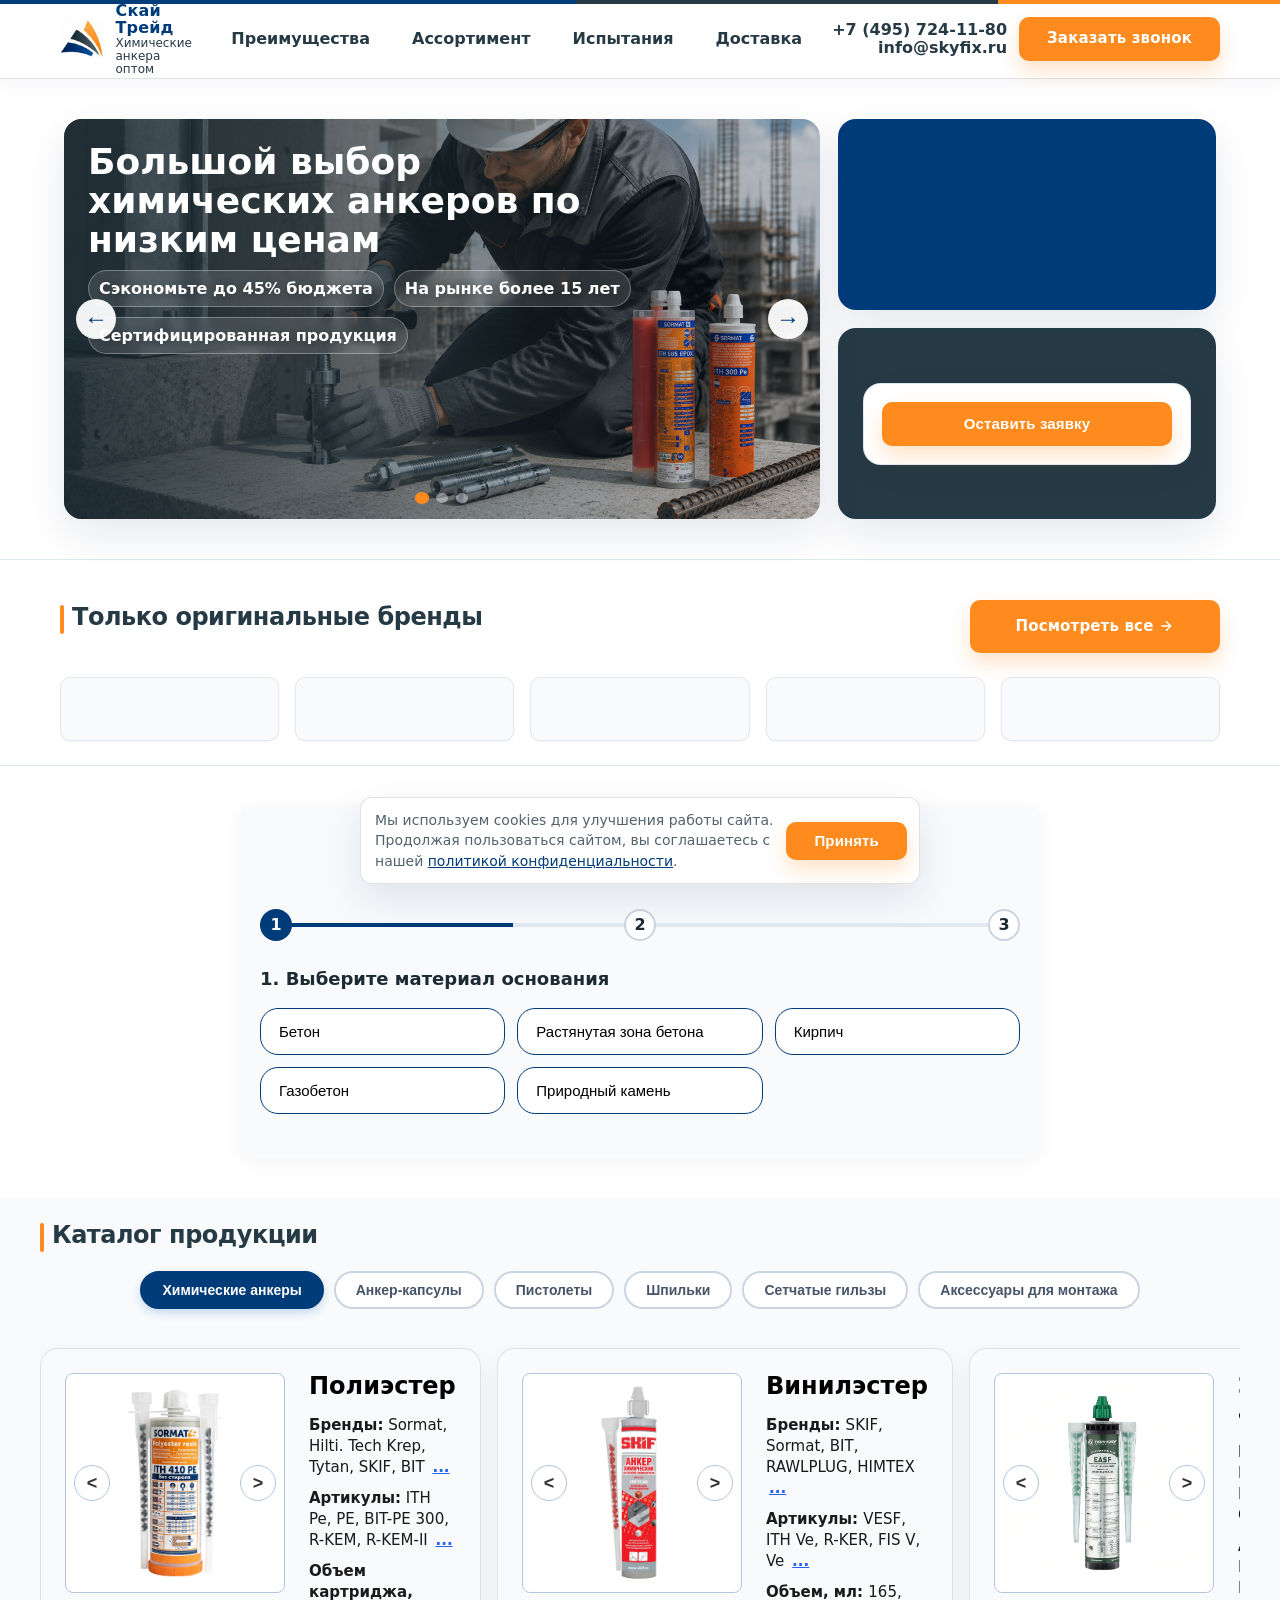
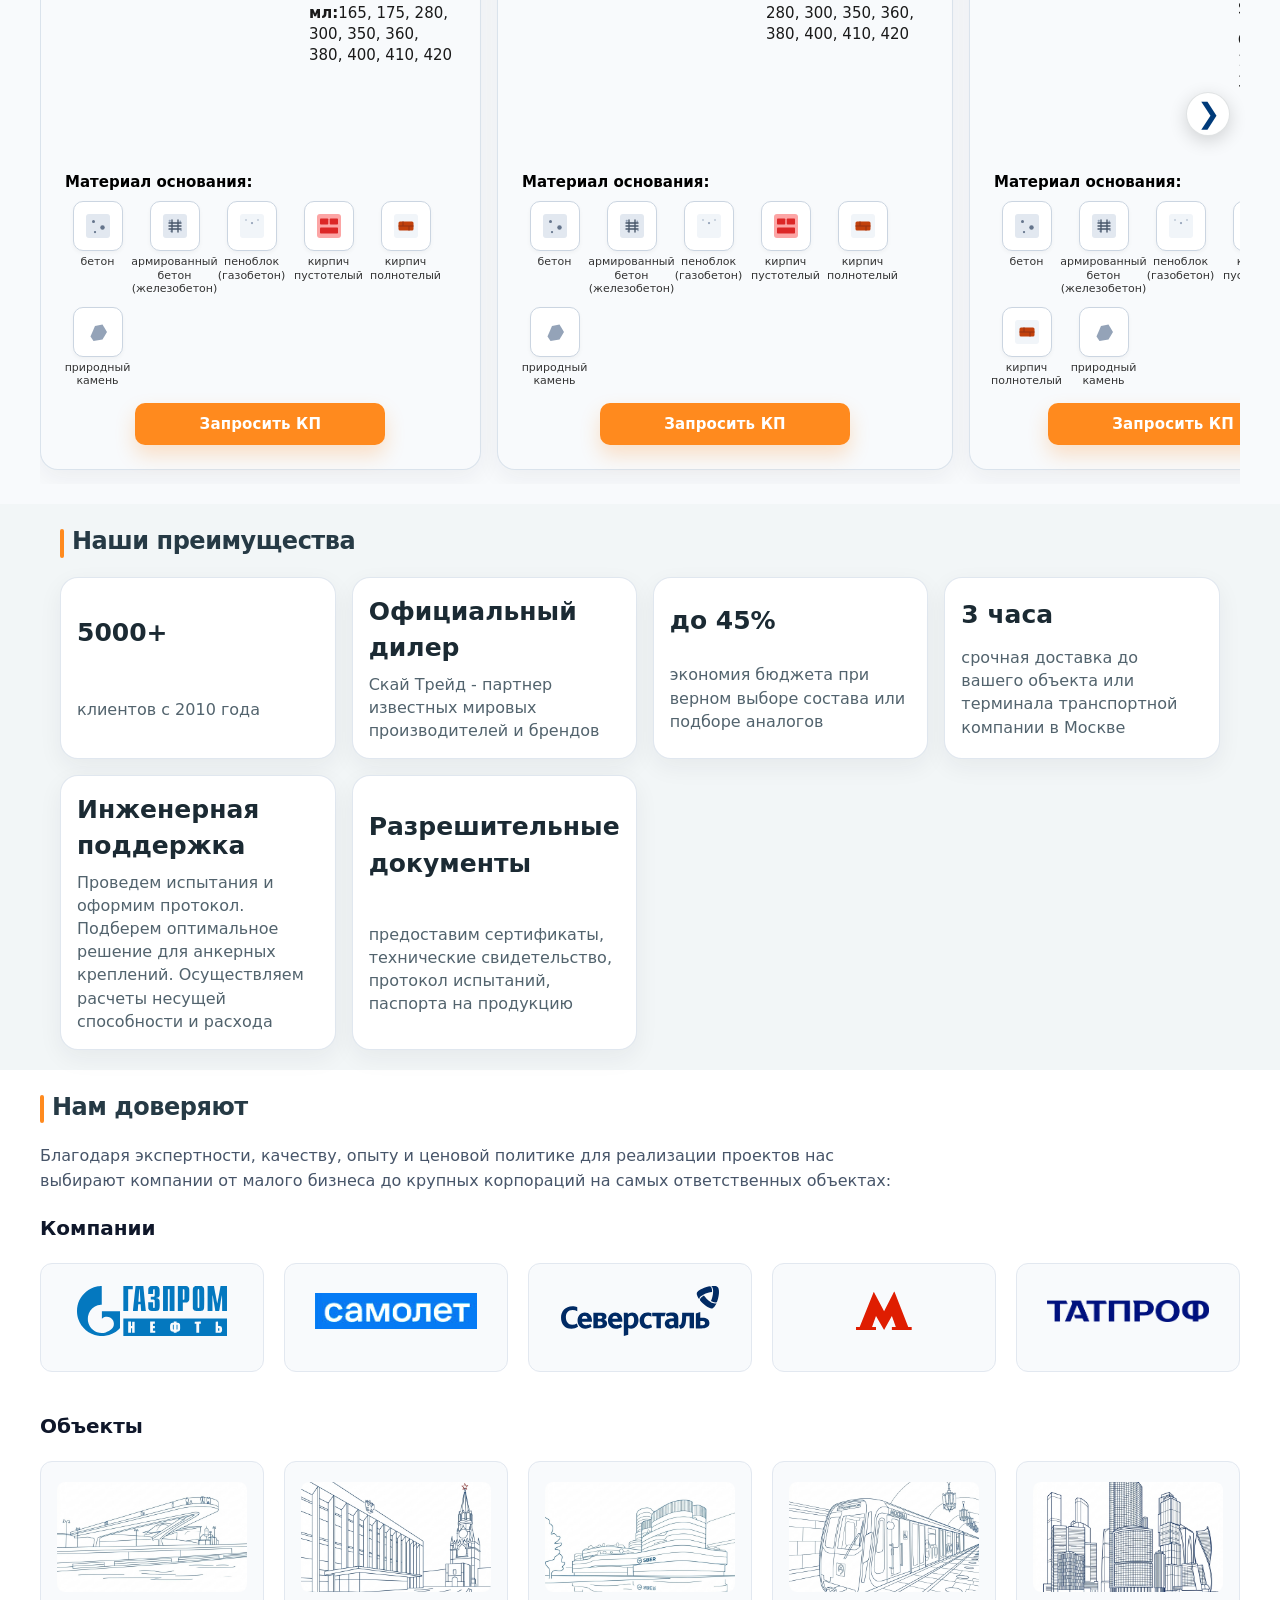
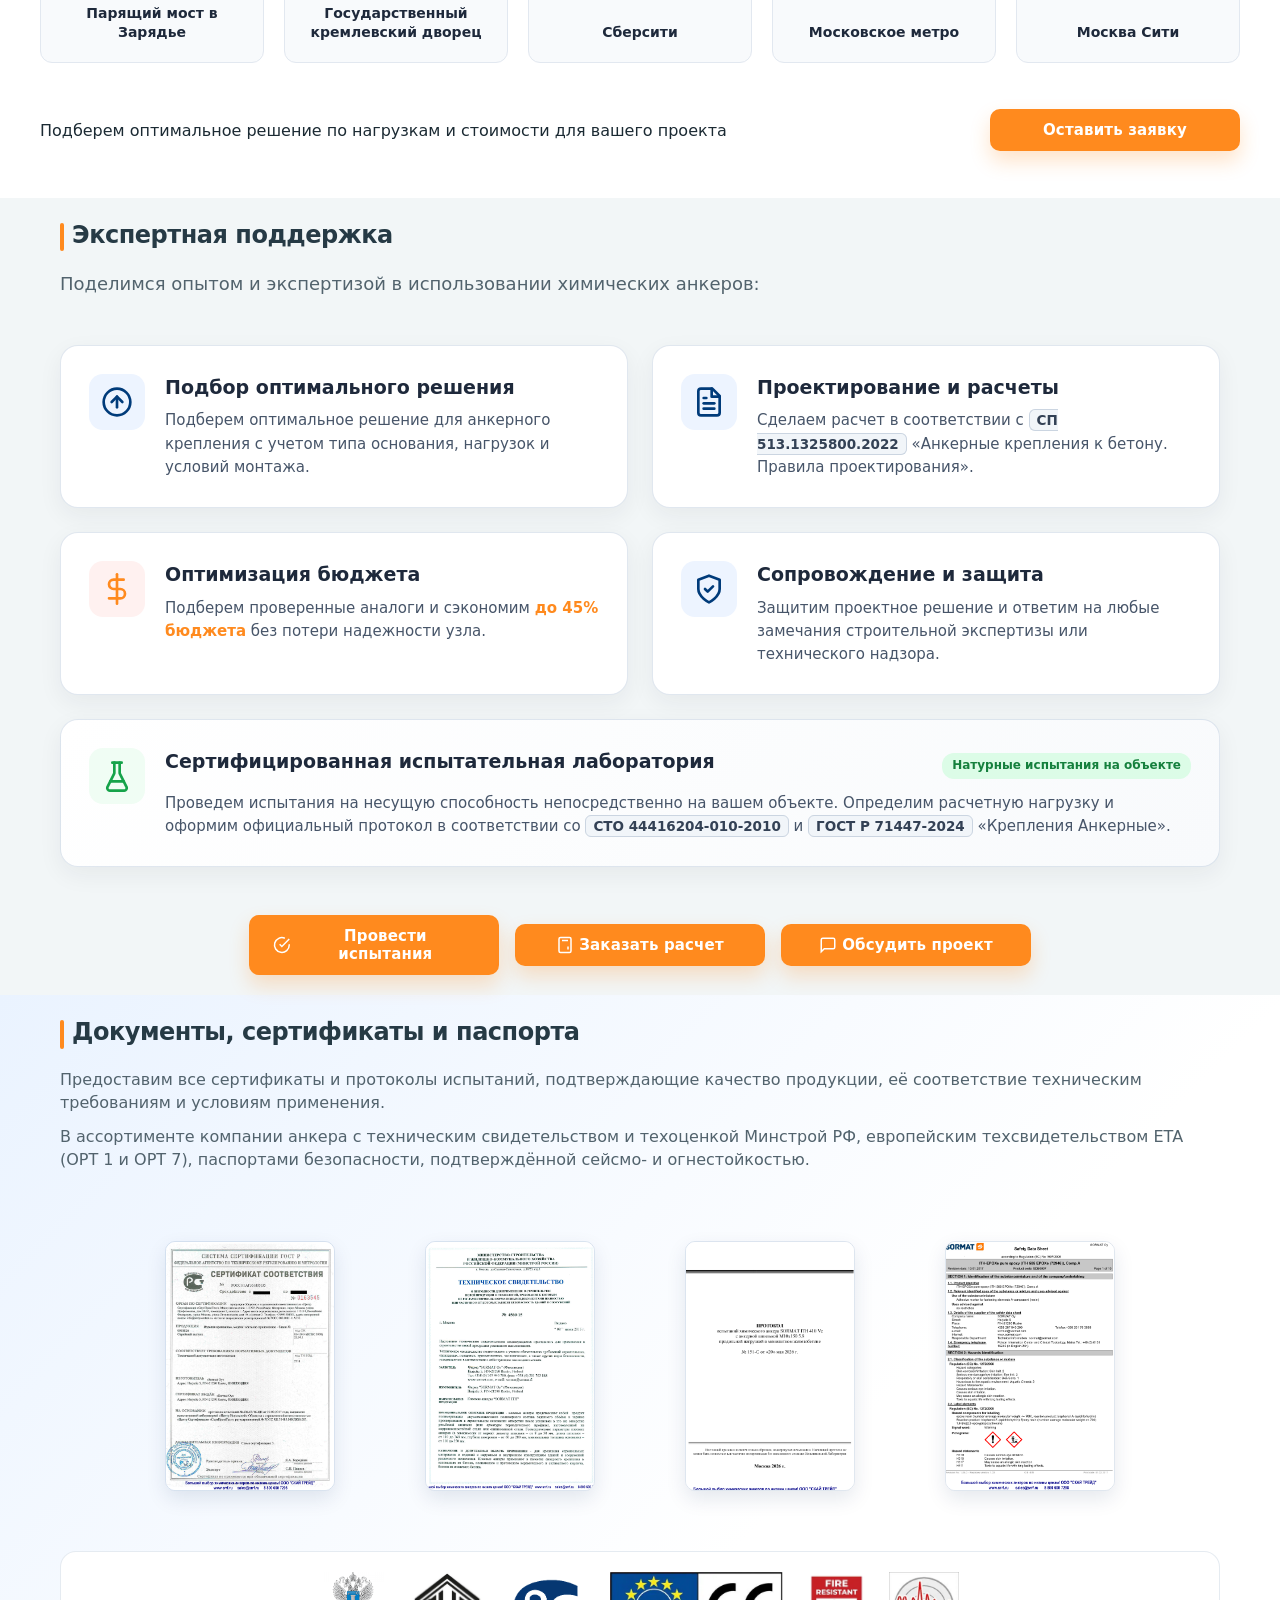
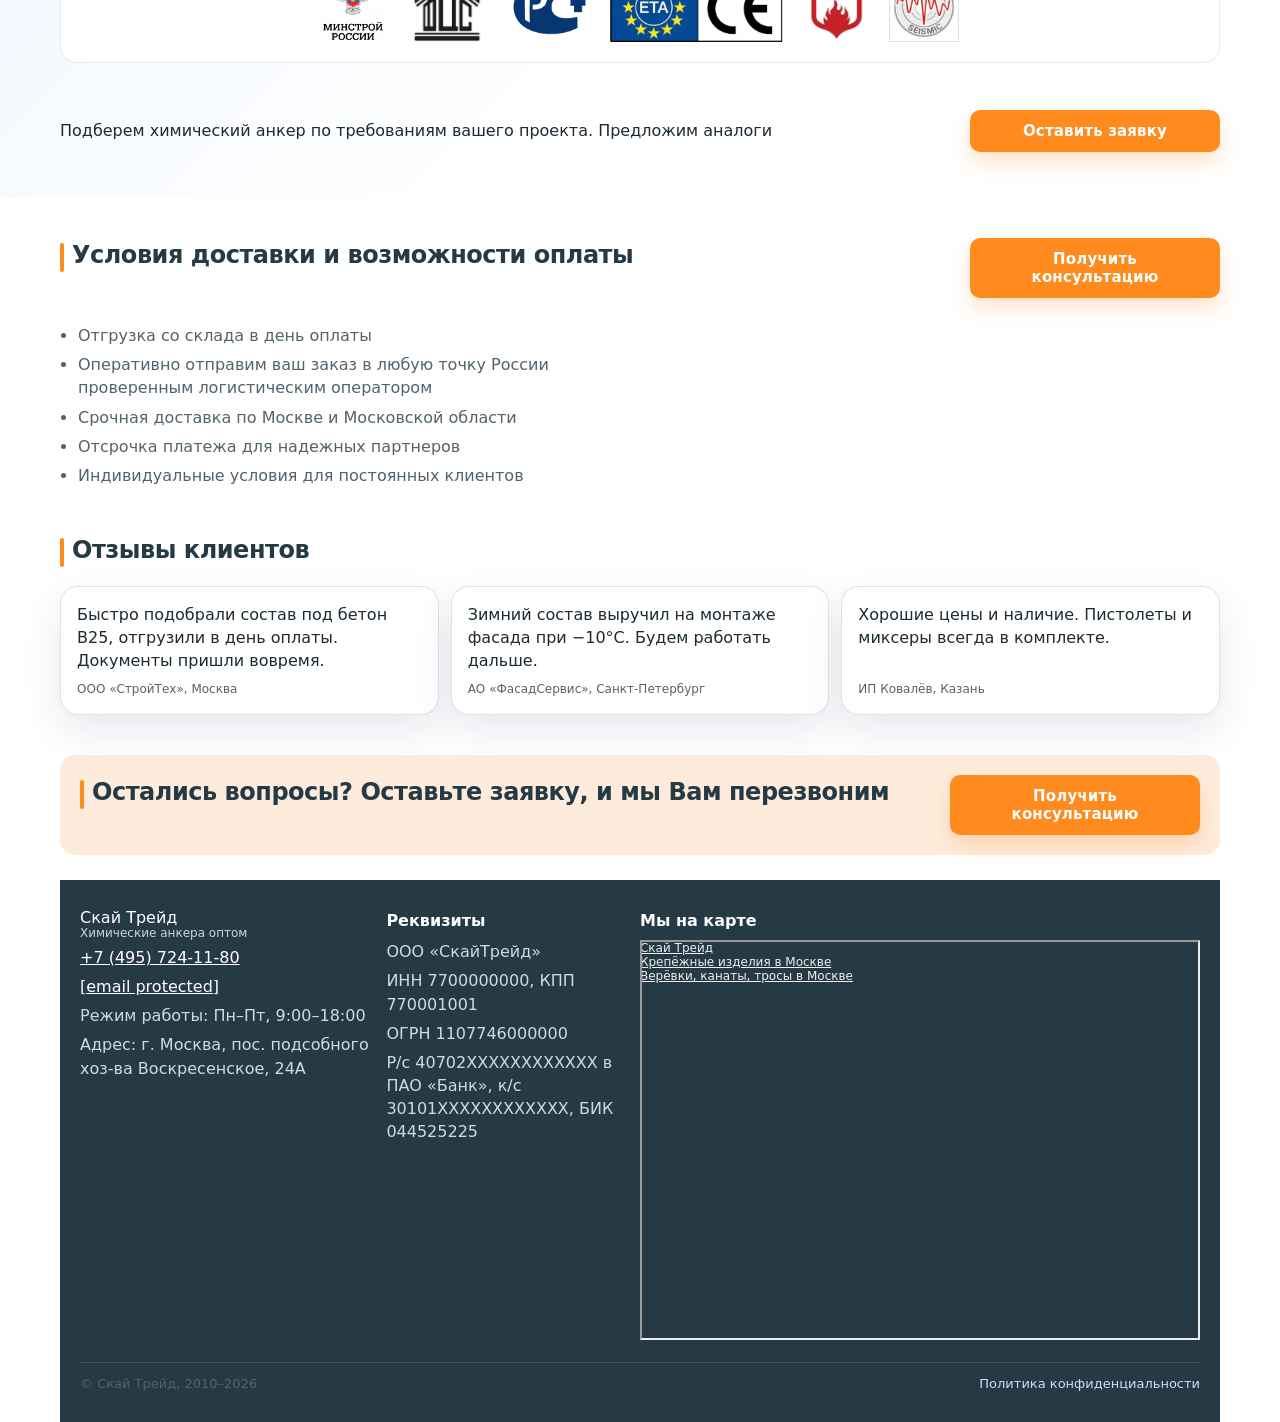
==== commit c279cbc5: "12" ====
--- a/index.html
+++ b/index.html
@@ -1482,10 +1482,10 @@
 
     <div class="testing_container">
       <div class="certs">
-        <img alt="Сертификат 1" src="./img/certs/cert1.png" />
-        <img alt="Сертификат 2" src="./img/certs/cert2.png" />
-        <img alt="Сертификат 3" src="./img/certs/cert3.png" />
-        <img alt="Сертификат 4" src="./img/certs/cert4.png" />
+        <img class="certs img" alt="Сертификат 1" src="./img/certs/cert1.png" />
+        <img class="certs img" alt="Сертификат 2" src="./img/certs/cert2.png" />
+        <img class="certs img" alt="Сертификат 3" src="./img/certs/cert3.png" />
+        <img class="certs img" alt="Сертификат 4" src="./img/certs/cert4.png" />
       </div>
     </div>
 
--- a/css/styles.css
+++ b/css/styles.css
@@ -433,7 +433,6 @@
   box-sizing: border-box;
   color: #000000;
   transition: transform 0.2s ease, box-shadow 0.2s ease;
-  margin: 18px;
 }
 
 .product-card:hover {
@@ -3885,7 +3884,7 @@
 @media (max-width: 767px) {
   .header__row { min-height: 66px; }
   .section { padding: 58px 0; }
-  .slider-caption h1 { font-size: clamp(26px, 8vw, 38px); }
+  .slider-caption h1 { font-size: 24px; }
 }
 
 
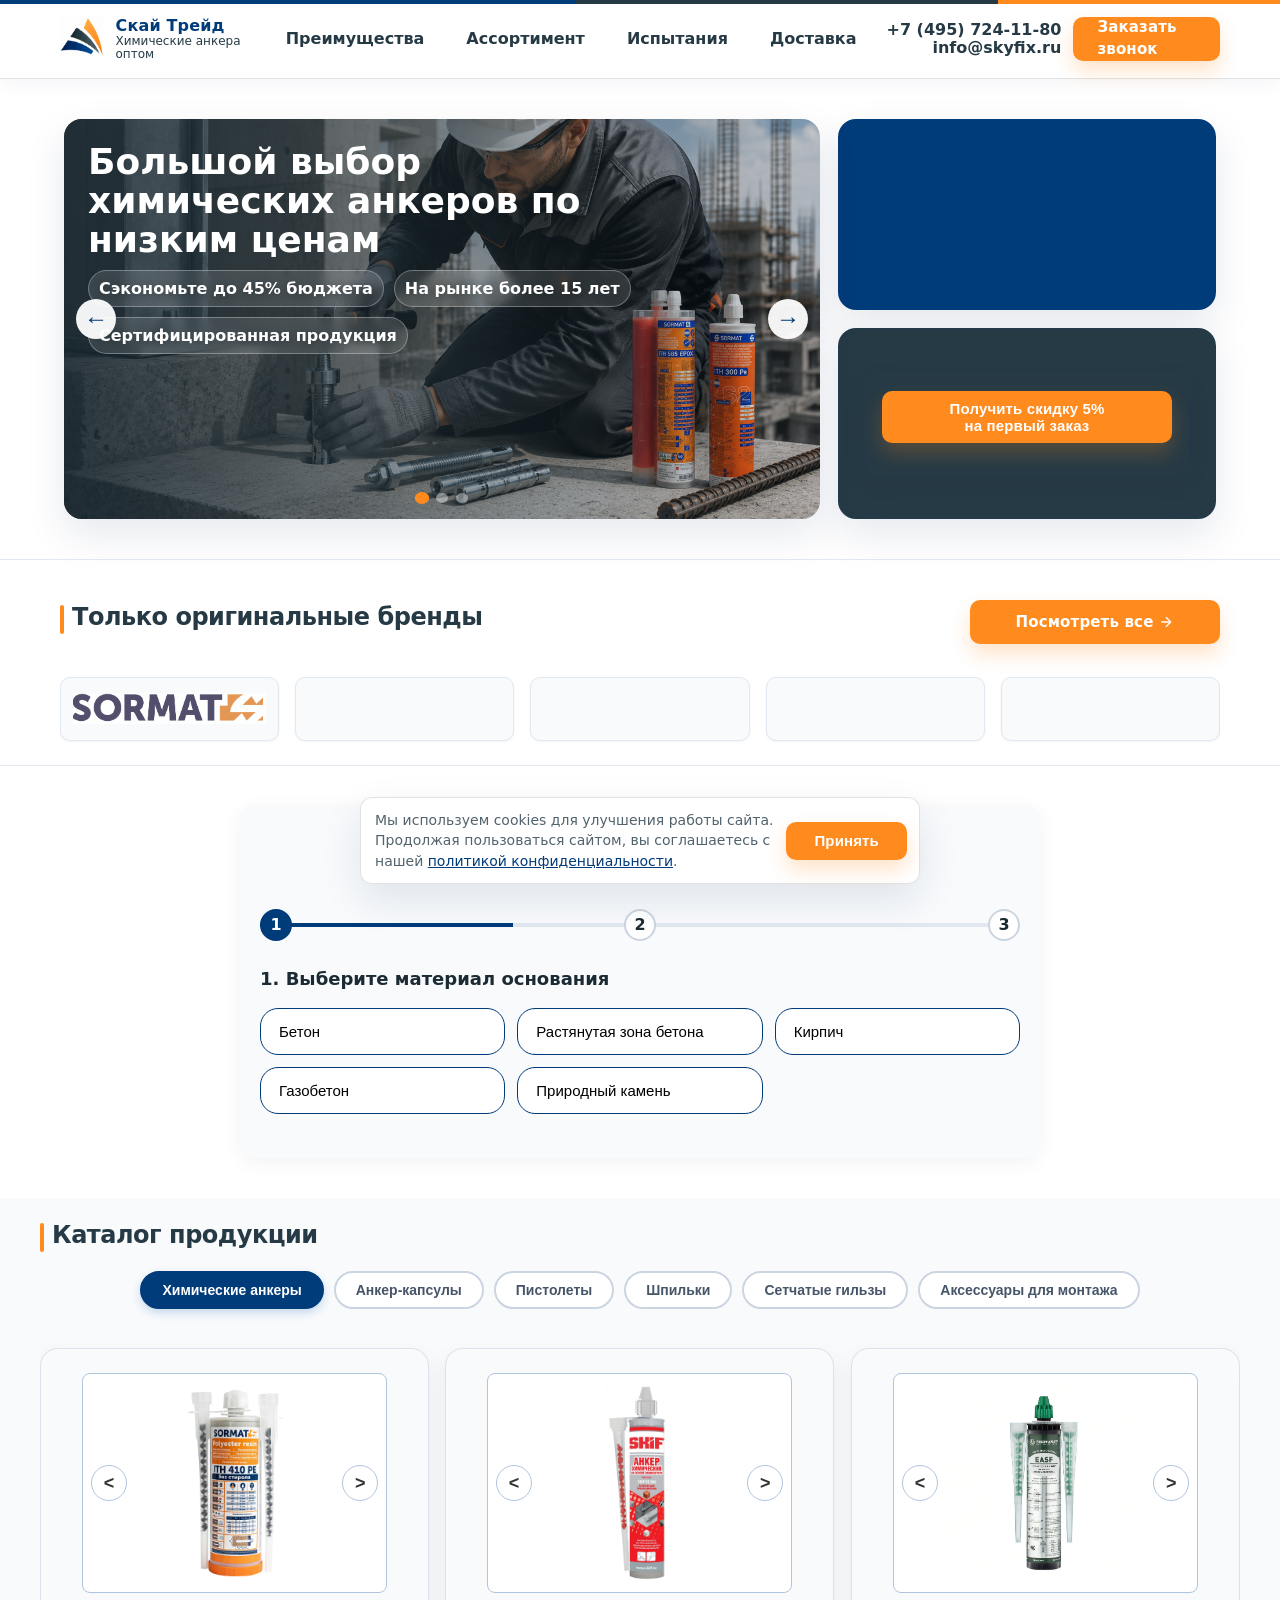
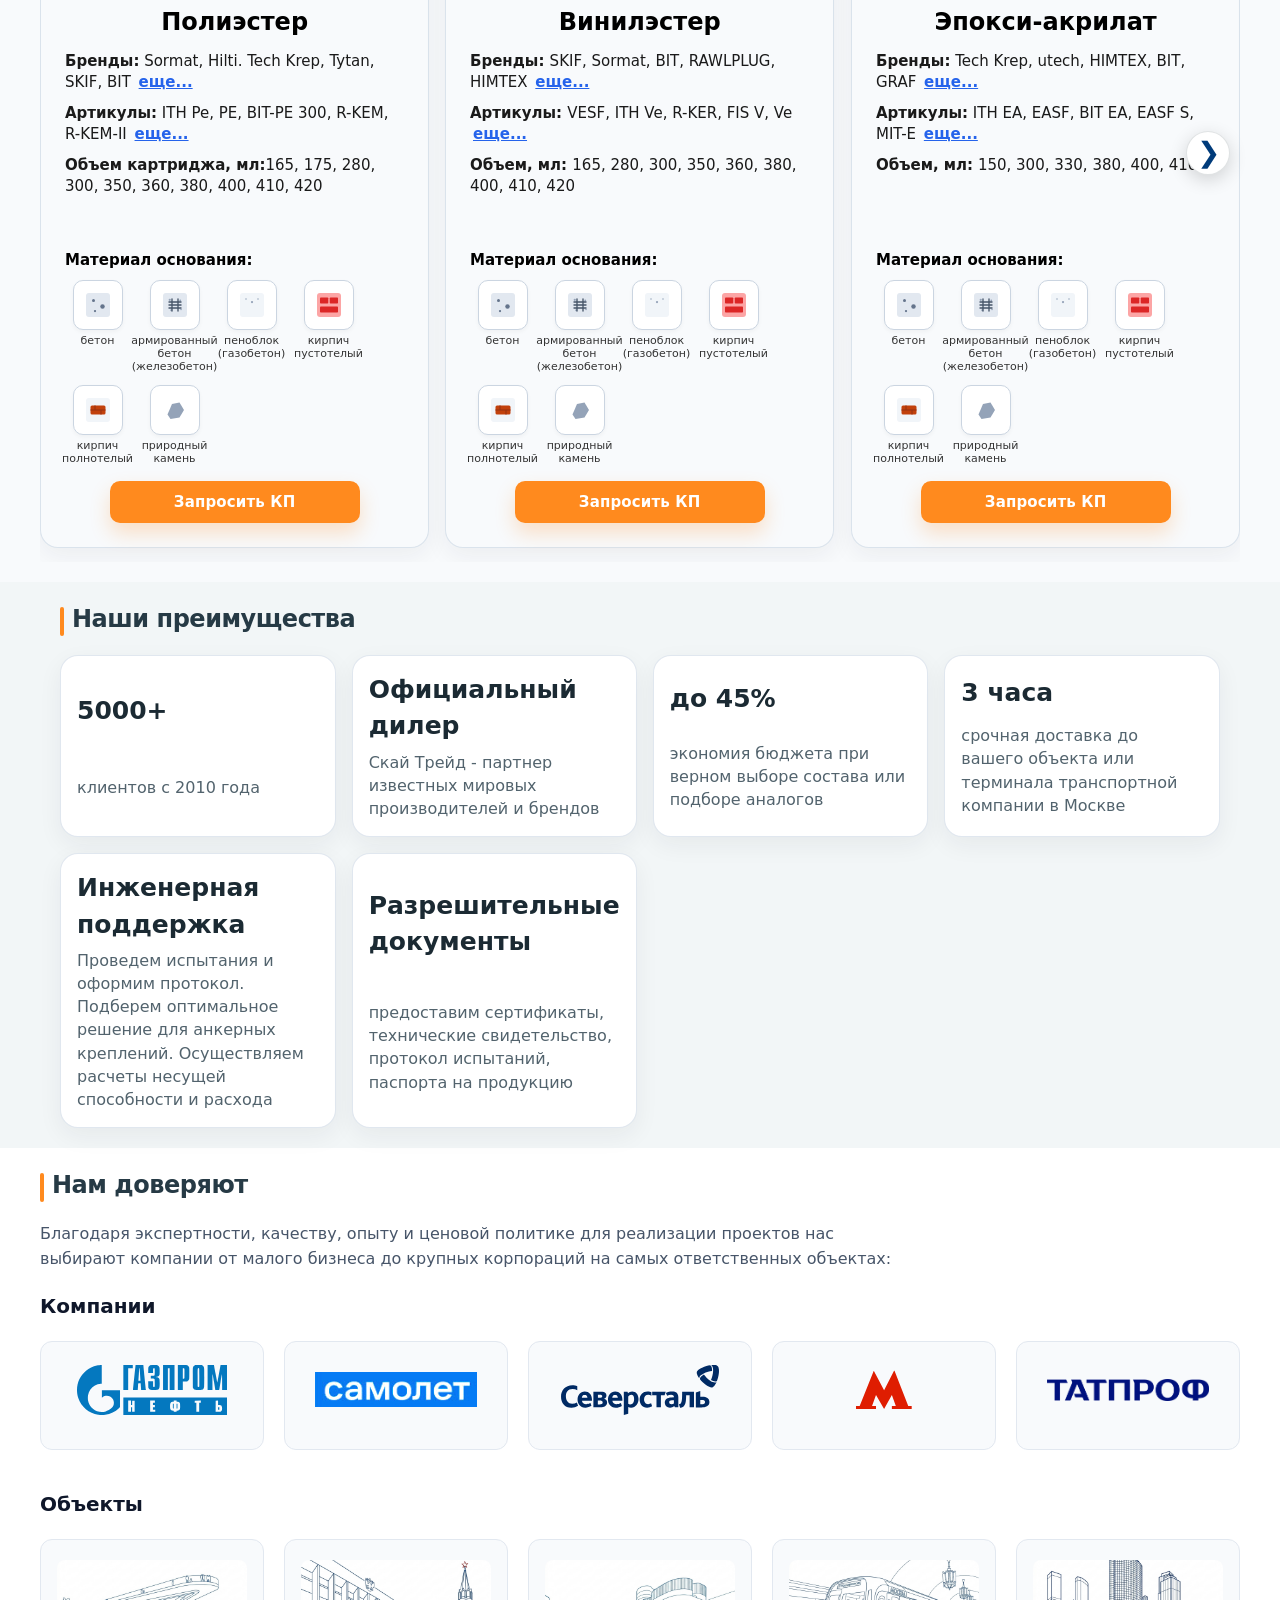
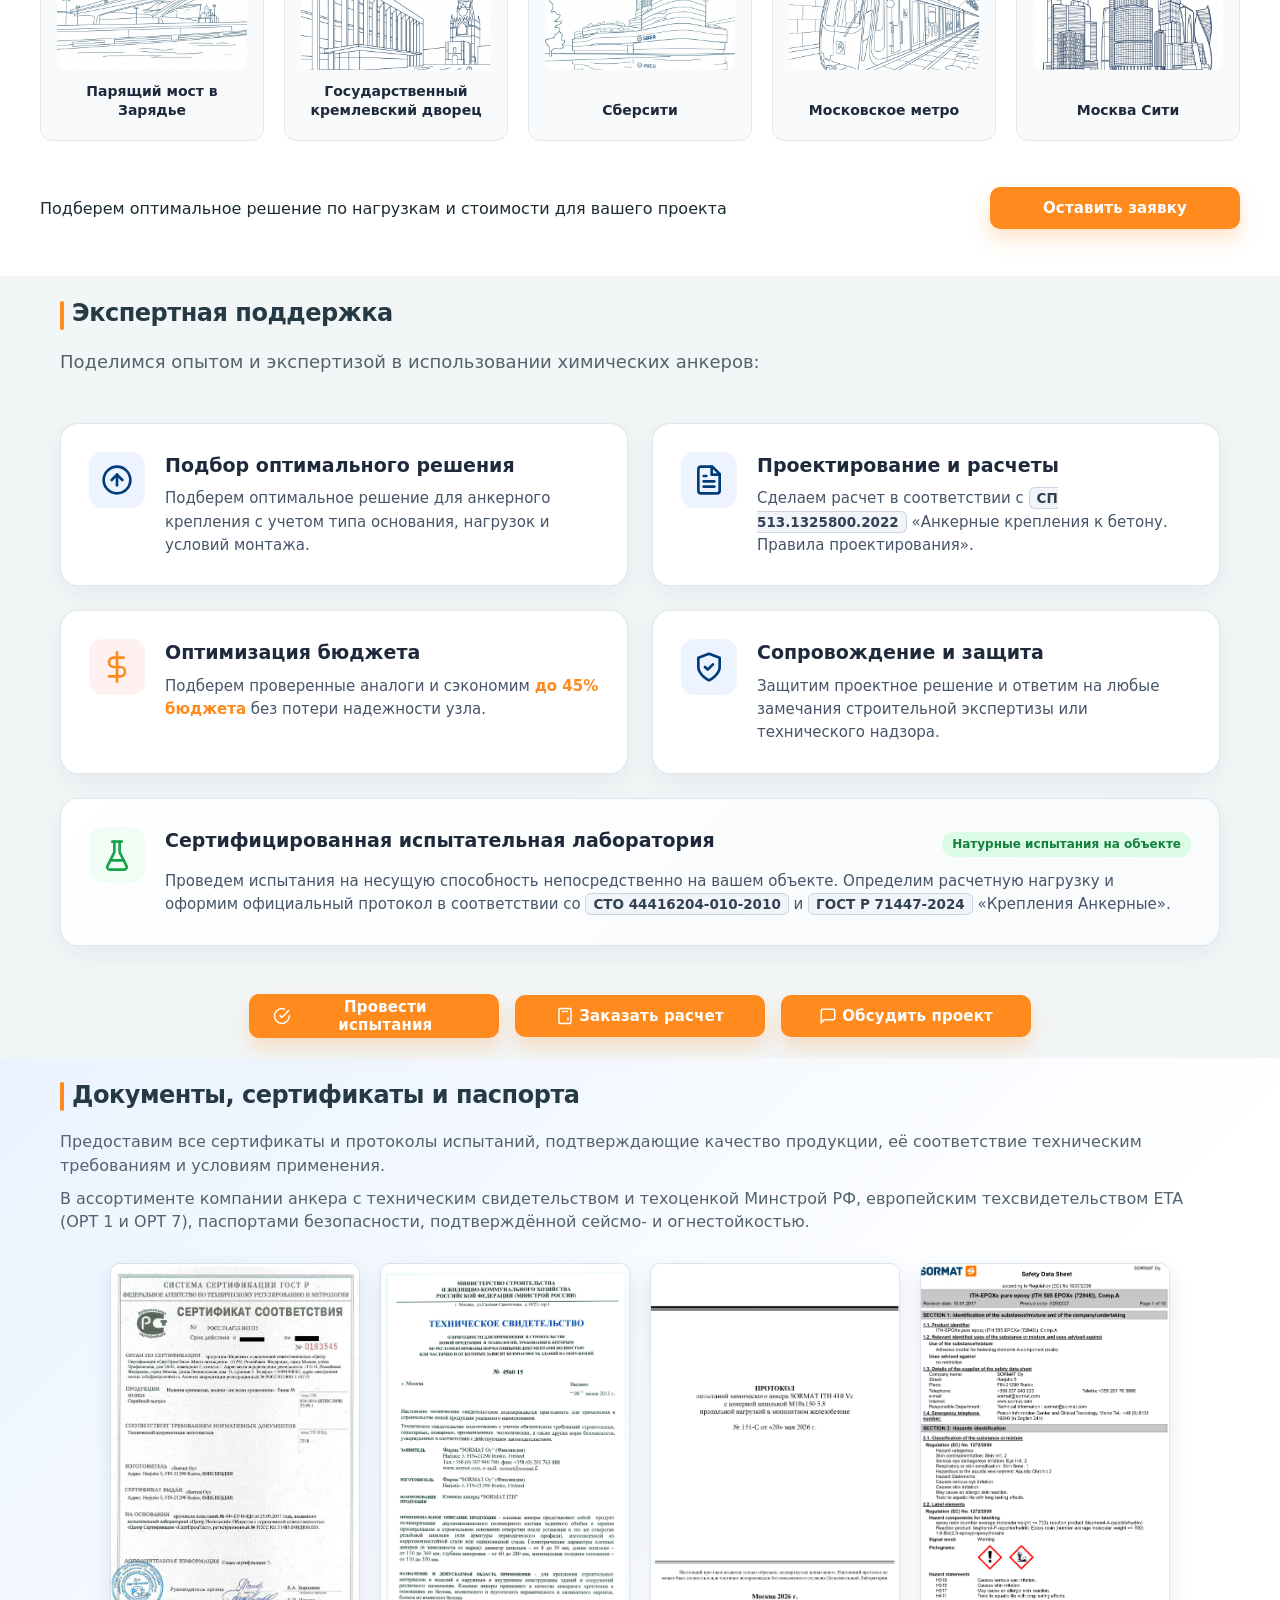
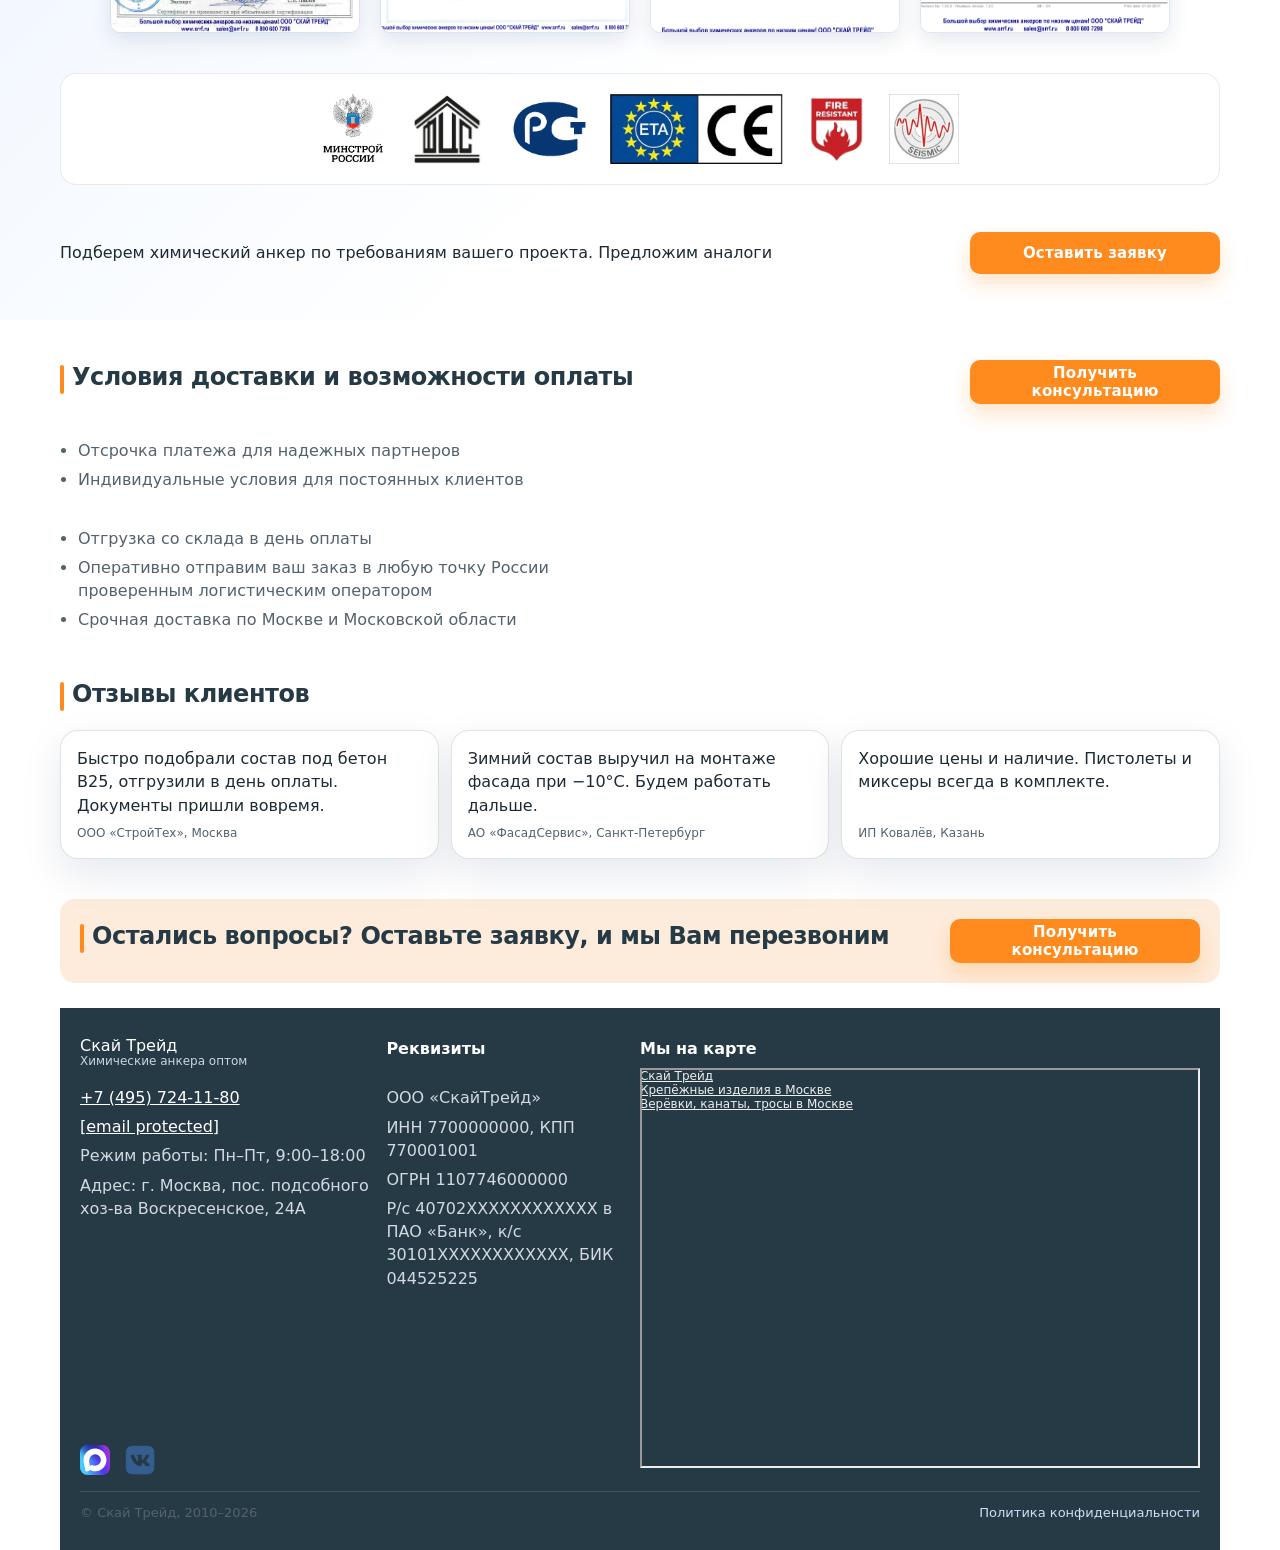
==== commit 4a7508c4: "16.09.26" ====
--- a/index.html
+++ b/index.html
@@ -17,13 +17,13 @@
   <!-- Шапка -->
   <header class="header">
     <div class="container header__row">
-      <a class="brand" href="/">
+      <div class="logo_container">
         <img alt="Скай Трейд — химические анкеры" class="brand__logo" src="./img/logo.png" />
         <div class="brand__text">
           <strong>Скай Трейд</strong>
           <span>Химические анкера оптом</span>
         </div>
-      </a>
+      </div>
       <nav aria-label="Основная навигация" class="nav">
         <button aria-label="Открыть меню" class="nav__toggle" type="button">
           <span></span>
@@ -42,7 +42,7 @@
           <a class="header__phone" href="tel:+74957241180">+7 (495) 724-11-80</a>
           <a class="header__phone" href="tel:+74957241180">info@skyfix.ru</a>
         </div>
-        <a class="btn btn--primary js-open-form-popup" data-title="Заказать звонок" href="#lead">Заказать звонок</a>
+        <a class="btn-order js-open-form-popup" data-title="Заказать звонок" href="#lead">Заказать звонок</a>
       </div>
     </div>
   </header>
@@ -86,8 +86,8 @@
     <!-- ПРАВЫЙ НИЖНИЙ -->
     <div class="banner-item banner-item-2">
       <form action="#" class="form form--card" id="lead" method="get">
-        <button class="btn btn--primary btn--full js-open-form-popup" data-title="Оставить заявку"
-          type="button">Оставить заявку</button>
+        <button class="btn btn--primary btn--full js-open-form-popup" data-title="Получить скидку 5% на первый заказ"
+          type="button">Получить скидку 5% <br> на первый заказ</button>
       </form>
     </div>
   </div>
@@ -220,9 +220,10 @@
       <div class="result-card">
         <div class="result-product-image">
           <img alt="Химический анкер ITH 410 Ve" id="recommended-product-image"
-            src="./images/products/ith-410-ve.webp" />
+            src="./images/polyester-1.png" />
         </div>
         <div class="result-product-info">
+           <img class="quiz-logo" alt="SORMATlogo" src="./img/brands/11_logo_SORMAT.png" />
           <div class="result-product-title" id="recommended-product-name">
             ITH 410 Ve
           </div>
@@ -1517,11 +1518,12 @@
         </div>
       <div class="grid grid--2">
         <ul class="list">
+          <li>Отсрочка платежа для надежных партнеров</li>
+          <li>Индивидуальные условия для постоянных клиентов</li>
+          <br>
           <li>Отгрузка со склада в день оплаты</li>
           <li>Оперативно отправим ваш заказ в любую точку России проверенным логистическим оператором</li>
           <li>Срочная доставка по Москве и Московской области</li>
-          <li>Отсрочка платежа для надежных партнеров</li>
-          <li>Индивидуальные условия для постоянных клиентов</li>
         </ul>
       </div>
     </div>
@@ -1568,8 +1570,7 @@
               Скай Трейд
               <span>Химические анкера оптом</span>
             </div>
-          </div>
-          <ul class="footer__list">
+                  <ul class="footer__list">
             <li><a class="footer__list" href="tel:+74957241180">+7 (495) 724‑11‑80</a></li>
             <li><a class="footer__list" href="/cdn-cgi/l/email-protection#8fe6e1e9e0cffce4f6fbfdeeebeaa1fdfa"><span
                   class="__cf_email__"
@@ -1577,8 +1578,15 @@
             <li>Режим работы: Пн–Пт, 9:00–18:00</li>
             <li>Адрес: г. Москва, пос. подсобного хоз‑ва Воскресенское, 24А</li>
           </ul>
-        </div>
-        <div class="footer__col">
+          </div>
+    
+
+          <div class="smm_logos">
+            <a href="https://example.com"><img class="smm_logos_img" src="./img/MAX.svg" alt="max_logo"></a>
+            <a href="https://example.com"><img class="smm_logos_img" src="./img/VK.png" alt="vk_logo"></a>
+          </div>
+        </div>
+        <div class="brand brand--footer">
           <h3 class="footer__h">Реквизиты</h3>
           <ul class="footer__list">
             <li>ООО «СкайТрейд»</li>
--- a/css/styles.css
+++ b/css/styles.css
@@ -10,6 +10,15 @@
 .catalog-grid div {
   touch-action: pan-y;
 }
+
+
+  .footer__col {
+    width: 100%;
+    display: flex ;
+    flex-direction: column;
+    height: 100%;
+    justify-content: space-between;
+  }
 
 .orange {
     background-color: #fdecdc;
@@ -449,6 +458,8 @@
   grid-column: 1;
   grid-row: 1;
   flex: 0 0 220px;
+  width: 90%;
+  align-self: center;
   height: 220px;
   background: #ffffff;
   border: 1px solid #b0c4de;
@@ -514,6 +525,7 @@
   margin: 0 0 16px 0;
   line-height: 1.1;
   color: #000000;
+  text-align: center;
 }
 
 .param-row {
@@ -582,6 +594,7 @@
   display: inline-flex;
   gap: 5px;
   max-width: 250px;
+  max-height: 44px;
   align-items: center;
   justify-content: center;
   width: 100%;
@@ -1553,17 +1566,18 @@
 }
 
 .certs {
-  display: flex;
-  gap: 30px;
-  align-items: center;
-  justify-content: center;
-  flex-wrap: wrap;
-  margin: 30px;
+    display: flex;
+    gap: 20px;
+    align-items: center;
+    justify-content: center;
+    flex-wrap: wrap;
+    margin-bottom: 20px;
+    margin-top: 10px;
 }
 
 .certs img {
-  height: 250px;
-  max-width: 170px;
+  height: 370px;
+  max-width: 250px;
   aspect-ratio: 1 / 1.414;
   object-fit: cover;
   border-radius: 8px;
@@ -2008,10 +2022,10 @@
 
 .brand {
   display: flex;
-  align-items: center;
   gap: 12px;
   text-decoration: none;
   color: inherit;
+  flex-direction: column;
 }
 
 .brand__logo {
@@ -2199,7 +2213,6 @@
 }
 
 .form--card {
-  background: var(--card);
   border: 1px solid var(--line);
   border-radius: var(--radius);
   padding: 18px;
@@ -3213,6 +3226,7 @@
   border: none;
   transition: all 0.2s ease;
   letter-spacing: 0.5px;
+  height: 80%;
 }
 
 .btn-primary {
@@ -3284,6 +3298,7 @@
 
   .btn {
     width: 100%;
+    height: 80%;
   }
 }
 
@@ -3994,7 +4009,9 @@
   у вас реальные карточки — .product-card, не .catalog-card.
 */
 #catalog .catalog-grid > .product-card {
-  display: grid;
+  display: flex;
+  flex-direction: column;
+  justify-content: start;
   flex: 0 0 calc((100% - 32px) / 3);
 
   scroll-snap-align: start;
@@ -4124,4 +4141,31 @@
   .catalog-slider__arrow {
     display: none;
   }
+}
+
+.quiz-logo {
+      width: 70%;
+    padding-bottom: 10px;
+    margin: 0 auto;
+}
+
+.smm_logos {
+  display: flex;
+  width: 90%;
+  justify-content: start;
+  align-items: center;
+  gap: 15px;
+  margin-top: 10px;
+}
+
+.smm_logos_img {
+  width: 30px;
+  height: 30px;
+}
+
+.logo_container {
+  display: flex;
+  gap: 12px;
+  text-decoration: none;
+  color: inherit;
 }
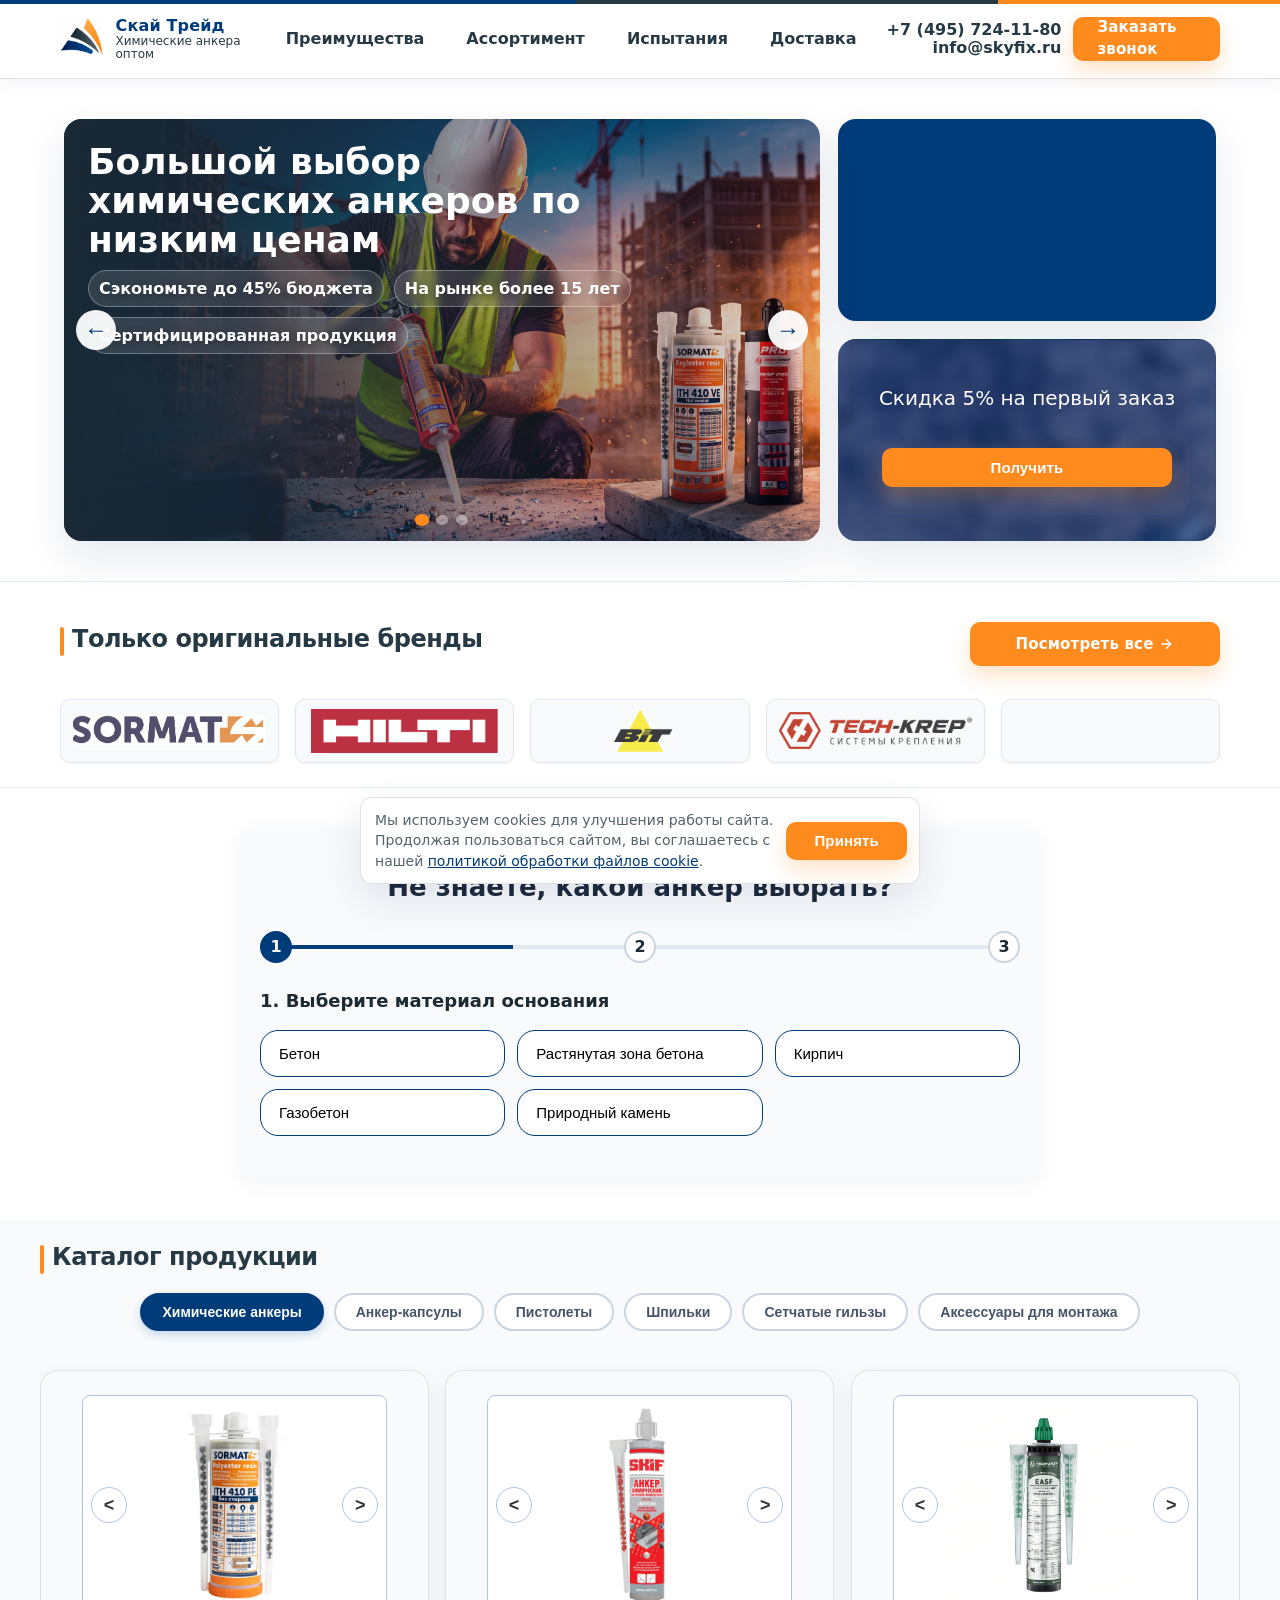
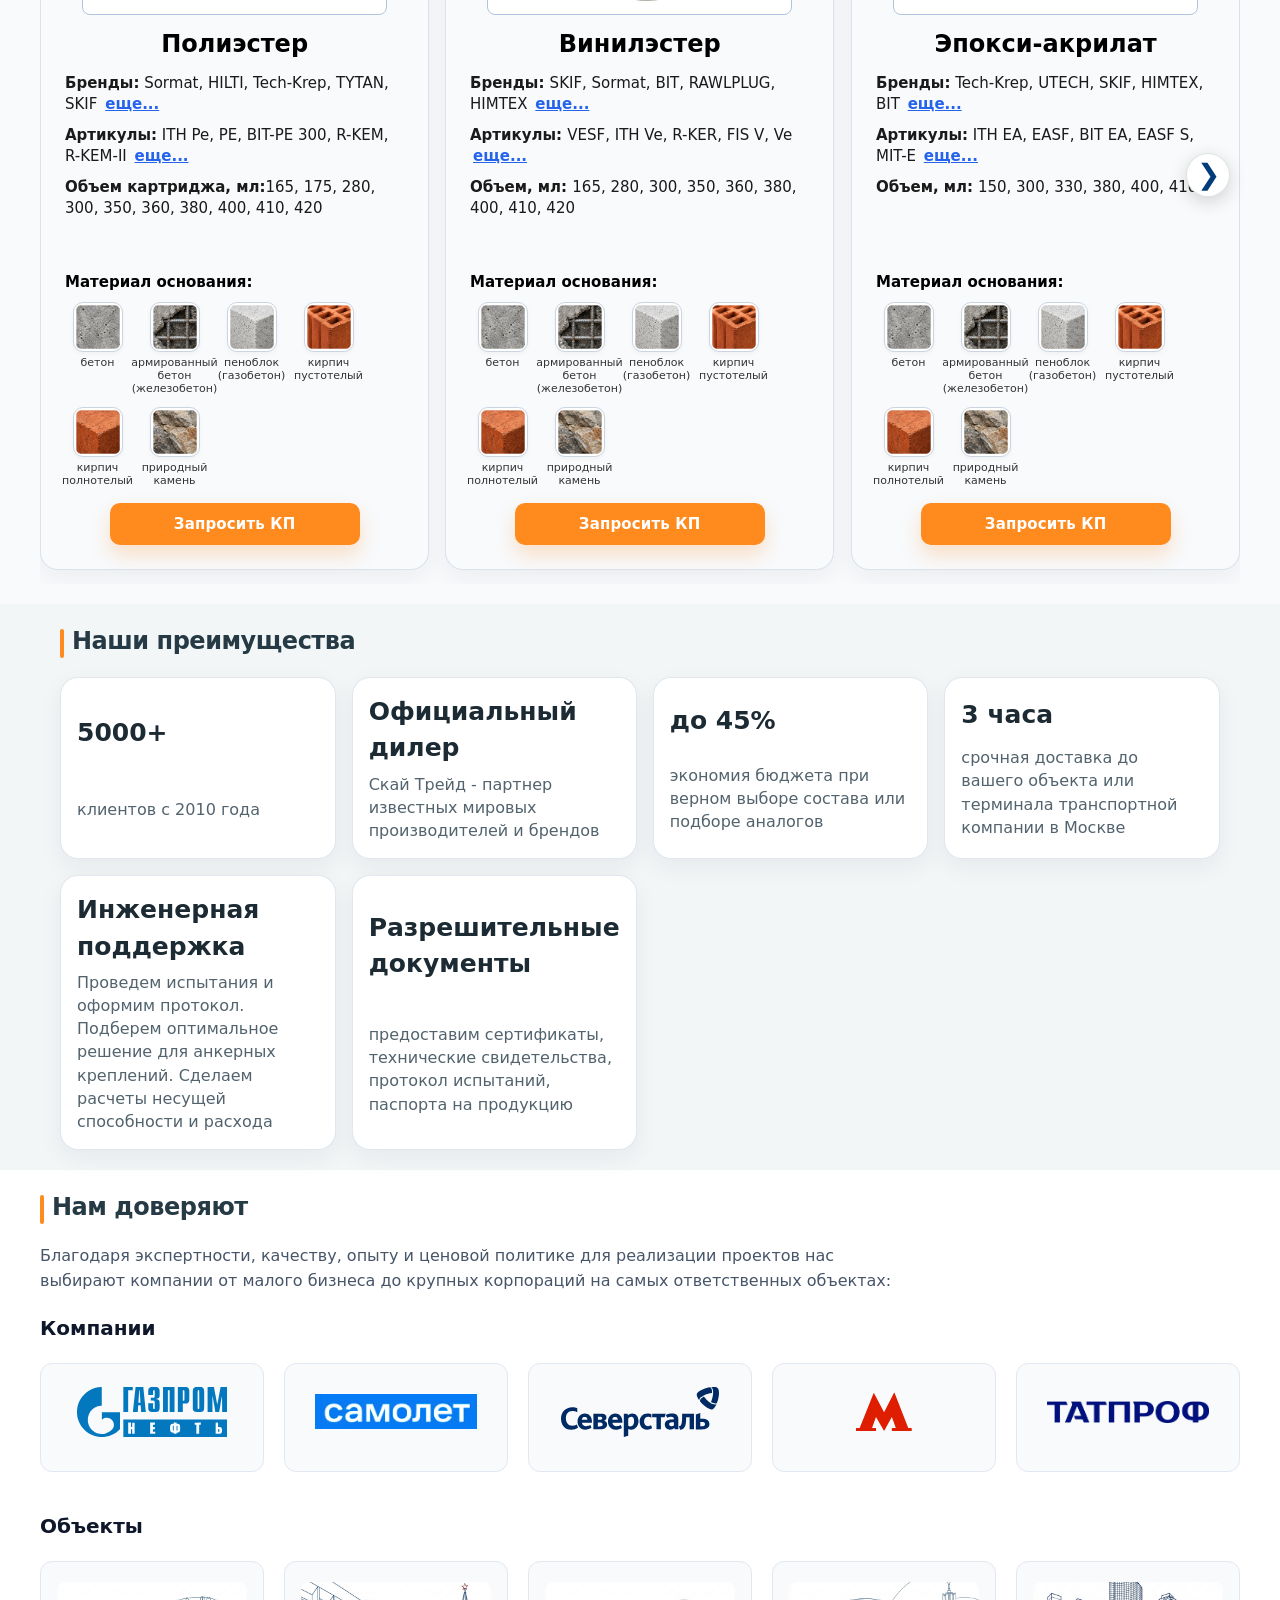
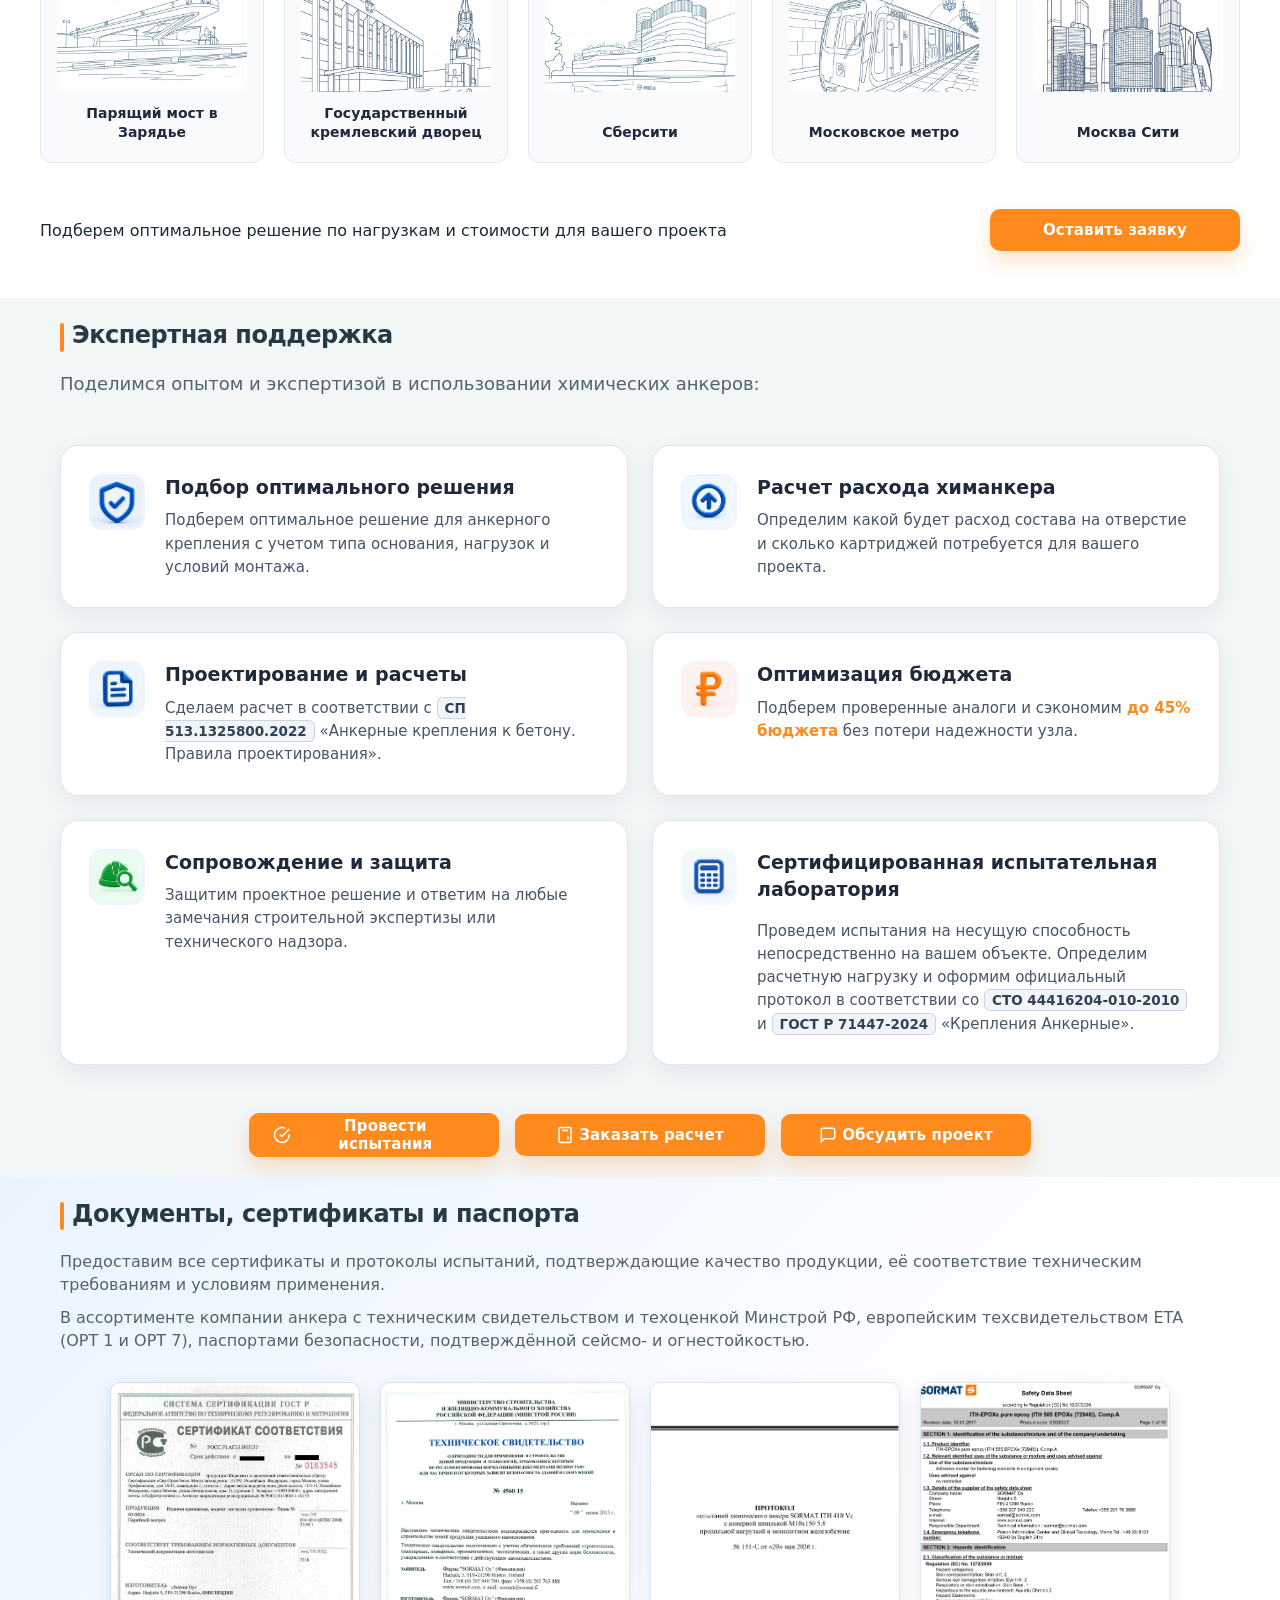
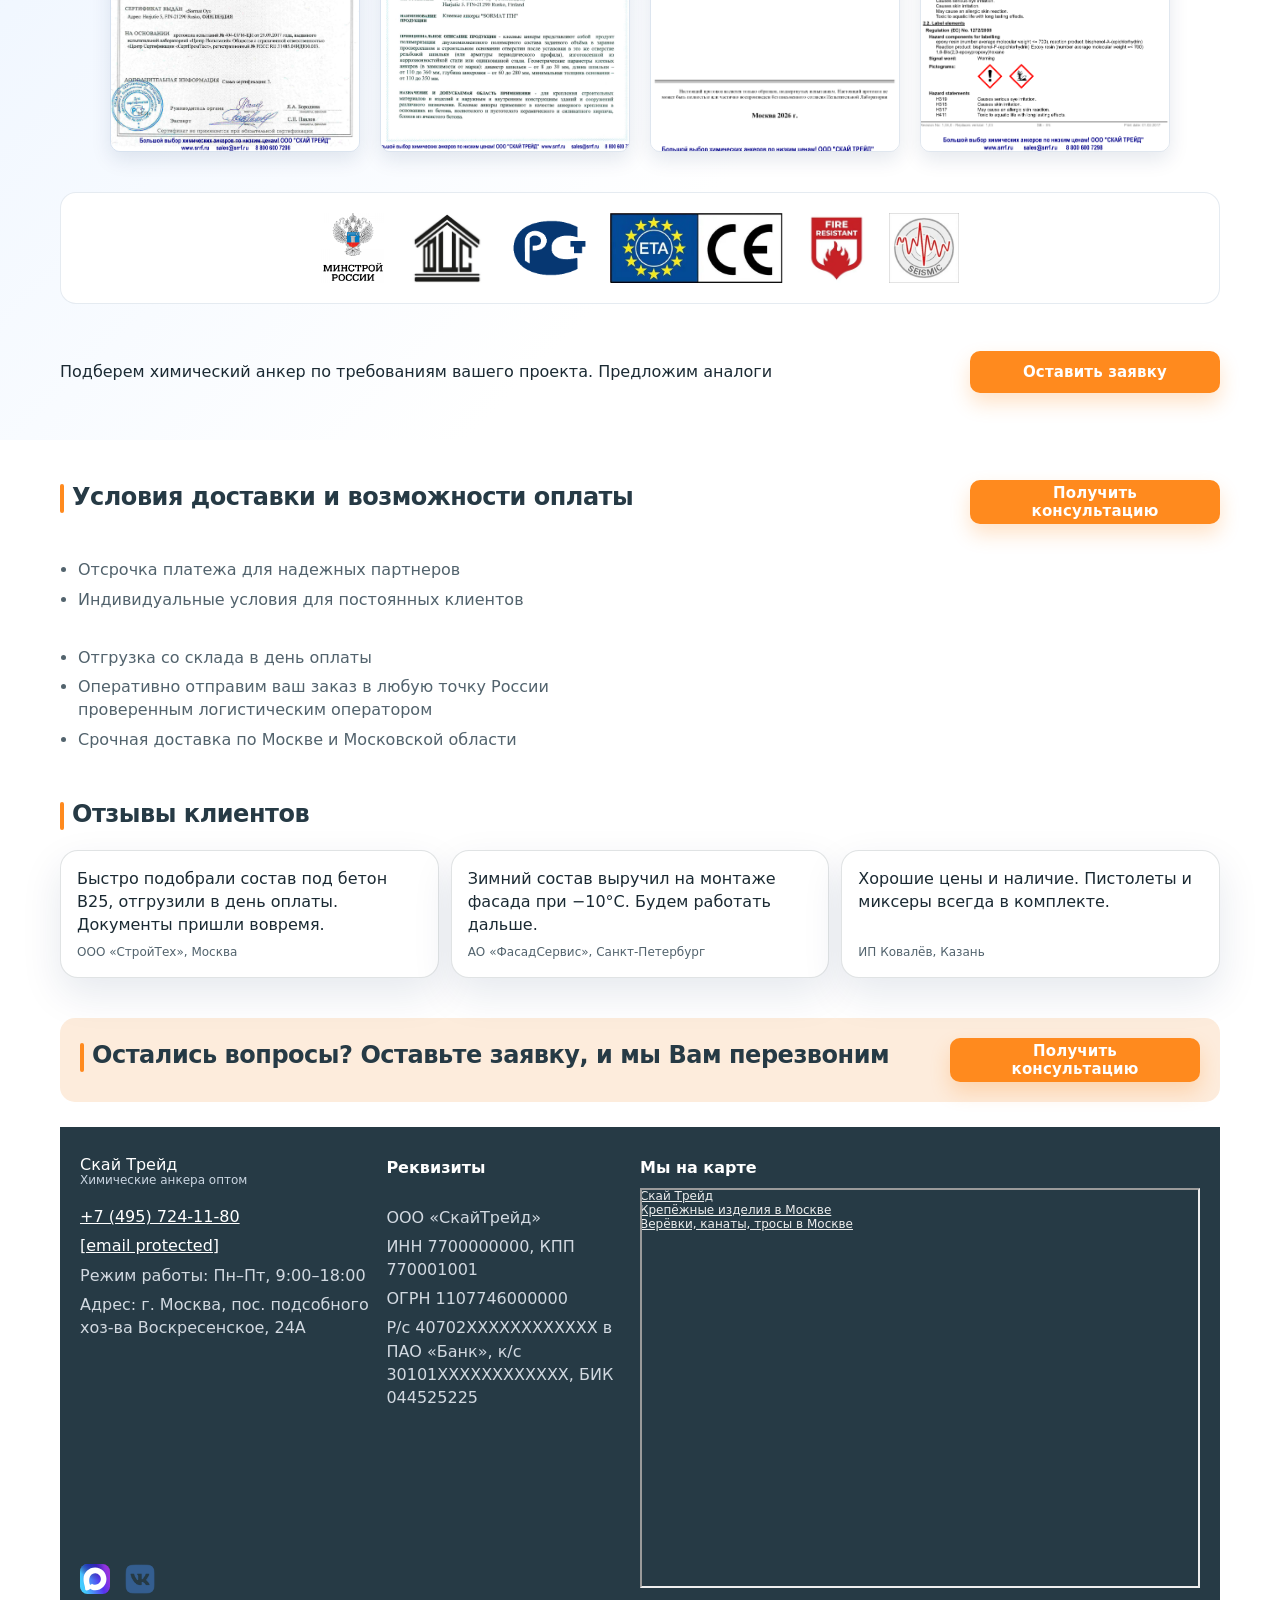
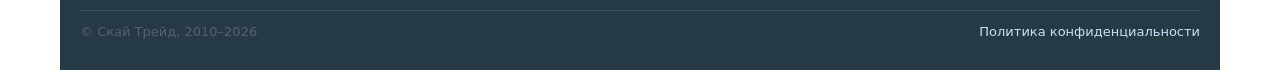
==== commit a5004141: "05.10" ====
--- a/index.html
+++ b/index.html
@@ -85,9 +85,10 @@
     </div>
     <!-- ПРАВЫЙ НИЖНИЙ -->
     <div class="banner-item banner-item-2">
+      <p class="banner-text">Скидка 5% на первый заказ</p>
       <form action="#" class="form form--card" id="lead" method="get">
         <button class="btn btn--primary btn--full js-open-form-popup" data-title="Получить скидку 5% на первый заказ"
-          type="button">Получить скидку 5% <br> на первый заказ</button>
+          type="button">Получить</button>
       </form>
     </div>
   </div>
@@ -278,9 +279,9 @@
           </div>
           <div class="card-info">
             <h3 class="product-title">Полиэстер</h3>
-            <div class="param-row"><span class="param-label">Бренды:</span> Sormat, Hilti. Tech Krep, Tytan,
-              SKIF, BIT, FISCHER, RAWLPLUG
-              HIMTEX, STALMAX, BIT, GRAF, Фиксар, IRFIX, JETFIX, Bull, КМП</div>
+            <div class="param-row"><span class="param-label">Бренды:</span> Sormat, HILTI, Tech-Krep, TYTAN,
+              SKIF, BIT, Fischer, RAWLPLUG
+              HIMTEX, Stalmax, BIT, GRAF, Фиксар, Irfix, Jetfix, Bull, КМП</div>
             <div class="param-row"><span class="param-label">Артикулы:</span>ITH Pe, PE, BIT-PE 300, R-KEM, R-KEM-II,
               PESF, VM-PY, FIS P, П 410, S-1200, CA900, ECO 300, A-PE, PE 300 s</div>
             <div class="param-row"><span class="param-label">Объем картриджа, мл:</span>165, 175, 280, 300, 350, 360,
@@ -292,71 +293,37 @@
               <div class="materials-icons">
                 <div class="material-item">
                   <div class="icon-box">
-                    <svg fill="none" height="24" viewbox="0 0 32 32" width="24">
-                      <rect fill="#E2E8F0" height="32" rx="4" width="32"></rect>
-                      <circle cx="10" cy="10" fill="#64748B" r="2"></circle>
-                      <circle cx="22" cy="18" fill="#64748B" r="3"></circle>
-                      <circle cx="12" cy="24" fill="#64748B" r="1.5"></circle>
-                    </svg>
+                    <img src="images/icons/1_1.png" alt="бетон">
                   </div>
                   <span class="material-label">бетон</span>
                 </div>
                 <div class="material-item">
                   <div class="icon-box">
-                    <svg fill="none" height="24" viewbox="0 0 32 32" width="24" xmlns="http://www.w3.org/2000/svg">
-                      <rect fill="#E2E8F0" height="32" rx="4" width="32"></rect>
-                      <circle cx="9" cy="9" fill="#94A3B8" r="1.5"></circle>
-                      <circle cx="23" cy="10" fill="#94A3B8" r="1.2"></circle>
-                      <circle cx="11" cy="23" fill="#94A3B8" r="1.3"></circle>
-                      <circle cx="24" cy="22" fill="#94A3B8" r="1.1"></circle>
-                      <path d="M8 12H24" stroke="#475569" stroke-linecap="round" stroke-width="1.8"></path>
-                      <path d="M8 16H24" stroke="#475569" stroke-linecap="round" stroke-width="1.8"></path>
-                      <path d="M8 20H24" stroke="#475569" stroke-linecap="round" stroke-width="1.8"></path>
-                      <path d="M12 8V24" stroke="#475569" stroke-linecap="round" stroke-width="1.8"></path>
-                      <path d="M20 8V24" stroke="#475569" stroke-linecap="round" stroke-width="1.8"></path>
-                    </svg>
+                    <img src="images/icons/2_1.png" alt="армированный_бетон">
                   </div>
                   <span class="material-label">армированный бетон (железобетон)</span>
                 </div>
                 <div class="material-item">
                   <div class="icon-box">
-                    <svg fill="none" height="24" viewbox="0 0 32 32" width="24">
-                      <rect fill="#F1F5F9" height="32" rx="4" width="32"></rect>
-                      <circle cx="8" cy="8" fill="#94A3B8" r="1"></circle>
-                      <circle cx="16" cy="12" fill="#94A3B8" r="1.5"></circle>
-                      <circle cx="24" cy="8" fill="#94A3B8" r="1"></circle>
-                    </svg>
+                    <img src="images/icons/3_1.png" alt="пеноблок">
                   </div>
                   <span class="material-label">пеноблок (газобетон)</span>
                 </div>
                 <div class="material-item">
                   <div class="icon-box">
-                    <svg fill="none" height="24" viewbox="0 0 32 32" width="24">
-                      <rect fill="#FCA5A5" height="32" rx="4" width="32"></rect>
-                      <rect fill="#DC2626" height="8" rx="1" width="11" x="4" y="6"></rect>
-                      <rect fill="#DC2626" height="8" rx="1" width="11" x="17" y="6"></rect>
-                      <rect fill="#DC2626" height="8" rx="1" width="24" x="4" y="18"></rect>
-                    </svg>
+                    <img src="images/icons/4.png" alt="кирпич пустотелый">
                   </div>
                   <span class="material-label">кирпич пустотелый</span>
                 </div>
                 <div class="material-item">
                   <div class="icon-box">
-                    <svg fill="none" height="24" viewbox="0 0 32 32" width="24" xmlns="http://www.w3.org/2000/svg">
-                      <rect fill="#F1F5F9" height="32" rx="4" width="32"></rect>
-                      <rect fill="#C2410C" height="12" rx="2" width="20" x="6" y="10"></rect>
-                      <path d="M6 16H26" stroke="#9A3412" stroke-width="1.5"></path>
-                      <path d="M12 10V16" stroke="#9A3412" stroke-width="1.5"></path>
-                      <path d="M20 16V22" stroke="#9A3412" stroke-width="1.5"></path>
-                    </svg>
+                    <img src="images/icons/5.png" alt="кирпич полнотелый">
                   </div>
                   <span class="material-label">кирпич полнотелый</span>
                 </div>
                 <div class="material-item">
                   <div class="icon-box">
-                    <svg fill="none" height="24" viewbox="0 0 32 32" width="24">
-                      <path d="M6 22L12 8L22 6L28 16L22 26L10 28L6 22Z" fill="#94A3B8"></path>
-                    </svg>
+                    <img src="images/icons/6.png" alt="природный камень">
                   </div>
                   <span class="material-label">природный камень</span>
                 </div>
@@ -379,9 +346,7 @@
           </div>
           <div class="card-info">
             <h3 class="product-title">Винилэстер</h3>
-            <div class="param-row"><span class="param-label">Бренды: </span>SKIF, Sormat, BIT, RAWLPLUG, HIMTEX, Tech
-              Krep, FISCHER, DAXMER, Stalmax, GRAF, IRFIX, SOUDAL, BOSSONG, KMP, TECFI, FASTY, MUNGO, МОМЕНТ, Tech-Krep,
-              EASYFIX, ELNAR, MKT, ELEMENTA</div>
+            <div class="param-row"><span class="param-label">Бренды: </span>SKIF, Sormat, BIT, RAWLPLUG, HIMTEX, Tech-Krep, Fischer, Daxmer, Stalmax, GRAF, Irfix, SOUDAL, Bossong, KMP, Tecfi, Fasty, Mungo, Момент, Easyfix, Elnar, MKT, Фиксар, elementa</div>
             <div class="param-row"><span class="param-label">Артикулы: </span>VESF, ITH Ve, R-KER, FIS V, Ve, FIS VW,
               BIT-200, VE-SF, R-KER-S, VE-200, VMU, VMZ, FIS VS, FIS SB, FIS HB</div>
             <div class="param-row"><span class="param-label">Объем, мл: </span>165, 280, 300, 350, 360, 380, 400, 410,
@@ -393,71 +358,37 @@
               <div class="materials-icons">
                 <div class="material-item">
                   <div class="icon-box">
-                    <svg fill="none" height="24" viewbox="0 0 32 32" width="24">
-                      <rect fill="#E2E8F0" height="32" rx="4" width="32"></rect>
-                      <circle cx="10" cy="10" fill="#64748B" r="2"></circle>
-                      <circle cx="22" cy="18" fill="#64748B" r="3"></circle>
-                      <circle cx="12" cy="24" fill="#64748B" r="1.5"></circle>
-                    </svg>
+                    <img src="images/icons/1_1.png" alt="бетон">
                   </div>
                   <span class="material-label">бетон</span>
                 </div>
                 <div class="material-item">
                   <div class="icon-box">
-                    <svg fill="none" height="24" viewbox="0 0 32 32" width="24" xmlns="http://www.w3.org/2000/svg">
-                      <rect fill="#E2E8F0" height="32" rx="4" width="32"></rect>
-                      <circle cx="9" cy="9" fill="#94A3B8" r="1.5"></circle>
-                      <circle cx="23" cy="10" fill="#94A3B8" r="1.2"></circle>
-                      <circle cx="11" cy="23" fill="#94A3B8" r="1.3"></circle>
-                      <circle cx="24" cy="22" fill="#94A3B8" r="1.1"></circle>
-                      <path d="M8 12H24" stroke="#475569" stroke-linecap="round" stroke-width="1.8"></path>
-                      <path d="M8 16H24" stroke="#475569" stroke-linecap="round" stroke-width="1.8"></path>
-                      <path d="M8 20H24" stroke="#475569" stroke-linecap="round" stroke-width="1.8"></path>
-                      <path d="M12 8V24" stroke="#475569" stroke-linecap="round" stroke-width="1.8"></path>
-                      <path d="M20 8V24" stroke="#475569" stroke-linecap="round" stroke-width="1.8"></path>
-                    </svg>
+<img src="images/icons/2_1.png" alt="армированный_бетон">
                   </div>
                   <span class="material-label">армированный бетон (железобетон)</span>
                 </div>
                 <div class="material-item">
                   <div class="icon-box">
-                    <svg fill="none" height="24" viewbox="0 0 32 32" width="24">
-                      <rect fill="#F1F5F9" height="32" rx="4" width="32"></rect>
-                      <circle cx="8" cy="8" fill="#94A3B8" r="1"></circle>
-                      <circle cx="16" cy="12" fill="#94A3B8" r="1.5"></circle>
-                      <circle cx="24" cy="8" fill="#94A3B8" r="1"></circle>
-                    </svg>
+                    <img src="images/icons/3_1.png" alt="пеноблок">
                   </div>
                   <span class="material-label">пеноблок (газобетон)</span>
                 </div>
                 <div class="material-item">
                   <div class="icon-box">
-                    <svg fill="none" height="24" viewbox="0 0 32 32" width="24">
-                      <rect fill="#FCA5A5" height="32" rx="4" width="32"></rect>
-                      <rect fill="#DC2626" height="8" rx="1" width="11" x="4" y="6"></rect>
-                      <rect fill="#DC2626" height="8" rx="1" width="11" x="17" y="6"></rect>
-                      <rect fill="#DC2626" height="8" rx="1" width="24" x="4" y="18"></rect>
-                    </svg>
+                    <img src="images/icons/4.png" alt="кирпич пустотелый">
                   </div>
                   <span class="material-label">кирпич пустотелый</span>
                 </div>
                 <div class="material-item">
                   <div class="icon-box">
-                    <svg fill="none" height="24" viewbox="0 0 32 32" width="24" xmlns="http://www.w3.org/2000/svg">
-                      <rect fill="#F1F5F9" height="32" rx="4" width="32"></rect>
-                      <rect fill="#C2410C" height="12" rx="2" width="20" x="6" y="10"></rect>
-                      <path d="M6 16H26" stroke="#9A3412" stroke-width="1.5"></path>
-                      <path d="M12 10V16" stroke="#9A3412" stroke-width="1.5"></path>
-                      <path d="M20 16V22" stroke="#9A3412" stroke-width="1.5"></path>
-                    </svg>
+                    <img src="images/icons/5.png" alt="кирпич полнотелый">
                   </div>
                   <span class="material-label">кирпич полнотелый</span>
                 </div>
                 <div class="material-item">
                   <div class="icon-box">
-                    <svg fill="none" height="24" viewbox="0 0 32 32" width="24">
-                      <path d="M6 22L12 8L22 6L28 16L22 26L10 28L6 22Z" fill="#94A3B8"></path>
-                    </svg>
+                    <img src="images/icons/6.png" alt="природный камень">
                   </div>
                   <span class="material-label">природный камень</span>
                 </div>
@@ -480,8 +411,8 @@
           </div>
           <div class="card-info">
             <h3 class="product-title">Эпокси-акрилат</h3>
-            <div class="param-row"><span class="param-label">Бренды:</span> Tech Krep, utech, HIMTEX, BIT, GRAF, КМП,
-              DAXMER, STALMAX, Mungo</div>
+            <div class="param-row"><span class="param-label">Бренды:</span> Tech-Krep, UTECH, SKIF, HIMTEX, BIT, GRAF, КМП,
+              Daxmer, Stalmax, Mungo</div>
             <div class="param-row"><span class="param-label">Артикулы:</span> ITH EA, EASF, BIT EA, EASF S, MIT-E,
               WIT-EA, ANW</div>
             <div class="param-row"><span class="param-label">Объем, мл:</span> 150, 300, 330, 380, 400, 410</div>
@@ -492,71 +423,37 @@
               <div class="materials-icons">
                 <div class="material-item">
                   <div class="icon-box">
-                    <svg fill="none" height="24" viewbox="0 0 32 32" width="24">
-                      <rect fill="#E2E8F0" height="32" rx="4" width="32"></rect>
-                      <circle cx="10" cy="10" fill="#64748B" r="2"></circle>
-                      <circle cx="22" cy="18" fill="#64748B" r="3"></circle>
-                      <circle cx="12" cy="24" fill="#64748B" r="1.5"></circle>
-                    </svg>
+                    <img src="images/icons/1_1.png" alt="бетон">
                   </div>
                   <span class="material-label">бетон</span>
                 </div>
                 <div class="material-item">
                   <div class="icon-box">
-                    <svg fill="none" height="24" viewbox="0 0 32 32" width="24" xmlns="http://www.w3.org/2000/svg">
-                      <rect fill="#E2E8F0" height="32" rx="4" width="32"></rect>
-                      <circle cx="9" cy="9" fill="#94A3B8" r="1.5"></circle>
-                      <circle cx="23" cy="10" fill="#94A3B8" r="1.2"></circle>
-                      <circle cx="11" cy="23" fill="#94A3B8" r="1.3"></circle>
-                      <circle cx="24" cy="22" fill="#94A3B8" r="1.1"></circle>
-                      <path d="M8 12H24" stroke="#475569" stroke-linecap="round" stroke-width="1.8"></path>
-                      <path d="M8 16H24" stroke="#475569" stroke-linecap="round" stroke-width="1.8"></path>
-                      <path d="M8 20H24" stroke="#475569" stroke-linecap="round" stroke-width="1.8"></path>
-                      <path d="M12 8V24" stroke="#475569" stroke-linecap="round" stroke-width="1.8"></path>
-                      <path d="M20 8V24" stroke="#475569" stroke-linecap="round" stroke-width="1.8"></path>
-                    </svg>
+<img src="images/icons/2_1.png" alt="армированный_бетон">
                   </div>
                   <span class="material-label">армированный бетон (железобетон)</span>
                 </div>
                 <div class="material-item">
                   <div class="icon-box">
-                    <svg fill="none" height="24" viewbox="0 0 32 32" width="24">
-                      <rect fill="#F1F5F9" height="32" rx="4" width="32"></rect>
-                      <circle cx="8" cy="8" fill="#94A3B8" r="1"></circle>
-                      <circle cx="16" cy="12" fill="#94A3B8" r="1.5"></circle>
-                      <circle cx="24" cy="8" fill="#94A3B8" r="1"></circle>
-                    </svg>
+                    <img src="images/icons/3_1.png" alt="пеноблок">
                   </div>
                   <span class="material-label">пеноблок (газобетон)</span>
                 </div>
                 <div class="material-item">
                   <div class="icon-box">
-                    <svg fill="none" height="24" viewbox="0 0 32 32" width="24">
-                      <rect fill="#FCA5A5" height="32" rx="4" width="32"></rect>
-                      <rect fill="#DC2626" height="8" rx="1" width="11" x="4" y="6"></rect>
-                      <rect fill="#DC2626" height="8" rx="1" width="11" x="17" y="6"></rect>
-                      <rect fill="#DC2626" height="8" rx="1" width="24" x="4" y="18"></rect>
-                    </svg>
+                    <img src="images/icons/4.png" alt="кирпич пустотелый">
                   </div>
                   <span class="material-label">кирпич пустотелый</span>
                 </div>
                 <div class="material-item">
                   <div class="icon-box">
-                    <svg fill="none" height="24" viewbox="0 0 32 32" width="24" xmlns="http://www.w3.org/2000/svg">
-                      <rect fill="#F1F5F9" height="32" rx="4" width="32"></rect>
-                      <rect fill="#C2410C" height="12" rx="2" width="20" x="6" y="10"></rect>
-                      <path d="M6 16H26" stroke="#9A3412" stroke-width="1.5"></path>
-                      <path d="M12 10V16" stroke="#9A3412" stroke-width="1.5"></path>
-                      <path d="M20 16V22" stroke="#9A3412" stroke-width="1.5"></path>
-                    </svg>
+                    <img src="images/icons/5.png" alt="кирпич полнотелый">
                   </div>
                   <span class="material-label">кирпич полнотелый</span>
                 </div>
                 <div class="material-item">
                   <div class="icon-box">
-                    <svg fill="none" height="24" viewbox="0 0 32 32" width="24">
-                      <path d="M6 22L12 8L22 6L28 16L22 26L10 28L6 22Z" fill="#94A3B8"></path>
-                    </svg>
+                    <img src="images/icons/6.png" alt="природный камень">
                   </div>
                   <span class="material-label">природный камень</span>
                 </div>
@@ -579,8 +476,7 @@
           </div>
           <div class="card-info">
             <h3 class="product-title">Эпоксидная смола</h3>
-            <div class="param-row"><span class="param-label">Бренды: </span>Sormat, hilti, SKIF, utech, Tech Krep,
-              RAWLPLUG, HIMTEX, Elementa, FASTY, BIT, GRAF, КМП, MUNGO, MKT, FISCHER, OKG, STALMAX, WUERTH, EASYFIX
+            <div class="param-row"><span class="param-label">Бренды: </span>Sormat, HILTI, SKIF, UTECH, Tech-Krep, RAWLPLUG, HIMTEX, elementa, Fasty, BIT, GRAF, КМП, Mungo, MKT, Fischer, OKG, Stalmax, Wuerth, Easyfix
             </div>
             <div class="param-row"><span class="param-label">Артикулы: </span>ITH EPOXE, HIT-RE 500, 585 EPOXe,
               R-KEX-II, EPOXY PE-500, BIT-500, EPOXY, TE 100/500, BIT-EX, HITRE 500, TE 70/500, A-EX 400, VME 600, FIS
@@ -594,29 +490,13 @@
               <div class="materials-icons">
                 <div class="material-item">
                   <div class="icon-box">
-                    <svg fill="none" height="24" viewbox="0 0 32 32" width="24">
-                      <rect fill="#E2E8F0" height="32" rx="4" width="32"></rect>
-                      <circle cx="10" cy="10" fill="#64748B" r="2"></circle>
-                      <circle cx="22" cy="18" fill="#64748B" r="3"></circle>
-                      <circle cx="12" cy="24" fill="#64748B" r="1.5"></circle>
-                    </svg>
+                    <img src="images/icons/1_1.png" alt="бетон">
                   </div>
                   <span class="material-label">бетон</span>
                 </div>
                 <div class="material-item">
                   <div class="icon-box">
-                    <svg fill="none" height="24" viewbox="0 0 32 32" width="24" xmlns="http://www.w3.org/2000/svg">
-                      <rect fill="#E2E8F0" height="32" rx="4" width="32"></rect>
-                      <circle cx="9" cy="9" fill="#94A3B8" r="1.5"></circle>
-                      <circle cx="23" cy="10" fill="#94A3B8" r="1.2"></circle>
-                      <circle cx="11" cy="23" fill="#94A3B8" r="1.3"></circle>
-                      <circle cx="24" cy="22" fill="#94A3B8" r="1.1"></circle>
-                      <path d="M8 12H24" stroke="#475569" stroke-linecap="round" stroke-width="1.8"></path>
-                      <path d="M8 16H24" stroke="#475569" stroke-linecap="round" stroke-width="1.8"></path>
-                      <path d="M8 20H24" stroke="#475569" stroke-linecap="round" stroke-width="1.8"></path>
-                      <path d="M12 8V24" stroke="#475569" stroke-linecap="round" stroke-width="1.8"></path>
-                      <path d="M20 8V24" stroke="#475569" stroke-linecap="round" stroke-width="1.8"></path>
-                    </svg>
+<img src="images/icons/2_1.png" alt="армированный_бетон">
                   </div>
                   <span class="material-label">армированный бетон (железобетон)</span>
                 </div>
@@ -643,9 +523,7 @@
                 </div>
                 <div class="material-item">
                   <div class="icon-box">
-                    <svg fill="none" height="24" viewbox="0 0 32 32" width="24">
-                      <path d="M6 22L12 8L22 6L28 16L22 26L10 28L6 22Z" fill="#94A3B8"></path>
-                    </svg>
+                    <img src="images/icons/6.png" alt="природный камень">
                   </div>
                   <span class="material-label">природный камень</span>
                 </div>
@@ -668,8 +546,7 @@
           </div>
           <div class="card-info">
             <h3 class="product-title">Зимний состав для низких температур</h3>
-            <div class="param-row"><span class="param-label">Бренды:</span> RAWLPLUG, Sormat, SKIF, HIMTEX, Tech Krep,
-              HILTI, BIT, FISCHER, UTECH, STALMAX, MUNGO, EASYFIX, MKT, wurth, TYTAN, Elementa, Fasty, КМП</div>
+            <div class="param-row"><span class="param-label">Бренды:</span> RAWLPLUG, Sormat, SKIF, HIMTEX, Tech-Krep, HILTI, BIT, Fischer, UTECH, Stalmax, Mungo, Easyfix, MKT, Wurth, TYTAN, elementa, Fasty, КМП</div>
             <div class="param-row"><span class="param-label">Артикулы:</span> ITH Wi, FIS VW, BIT-NORD, HIT-ICE, ICE
               500, PRO 3000 V-ICE EASF, Arctic Profi 200, PESF-100 WINTER, VE-100SF, BCR400 V-PLUS Winter, Arctic 410,
               VE-POLAR, R-KER-W, R-KEM-II-W, Mit-Cool, EASF 300W s, BIT NORD, EV-W, VM-Polar, FIS SB, FIS VW PLUS, EAF
@@ -683,6 +560,135 @@
               <div class="materials-icons">
                 <div class="material-item">
                   <div class="icon-box">
+                    <img src="images/icons/1_1.png" alt="бетон">
+                  </div>
+                  <span class="material-label">бетон</span>
+                </div>
+                <div class="material-item">
+                  <div class="icon-box">
+<img src="images/icons/2_1.png" alt="армированный_бетон">
+                  </div>
+                  <span class="material-label">армированный бетон (железобетон)</span>
+                </div>
+                <div class="material-item">
+                  <div class="icon-box">
+                    <img src="images/icons/3_1.png" alt="пеноблок">
+                  </div>
+                  <span class="material-label">пеноблок (газобетон)</span>
+                </div>
+                <div class="material-item">
+                  <div class="icon-box">
+                    <img src="images/icons/4.png" alt="кирпич пустотелый">
+                  </div>
+                  <span class="material-label">кирпич пустотелый</span>
+                </div>
+                <div class="material-item">
+                  <div class="icon-box">
+                    <img src="images/icons/5.png" alt="кирпич полнотелый">
+                  </div>
+                  <span class="material-label">кирпич полнотелый</span>
+                </div>
+                <div class="material-item">
+                  <div class="icon-box">
+                    <img src="images/icons/6.png" alt="природный камень">
+                  </div>
+                  <span class="material-label">природный камень</span>
+                </div>
+              </div>
+            </div>
+            <div class="card-actions">
+              <button class="btn-order js-open-form-popup" data-title="Запросить КП" type="button">Запросить КП</button>
+            </div>
+          </div>
+        </div>
+        <!-- 6. Химический анкер: Уретан-метакрилат -->
+        <div class="product-card" data-category="chem-anchors" data-product-id="urethane-methacrylate"
+          data-product-name="Уретан-метакрилат">
+          <div class="card-slider">
+            <button class="slider-arrow arrow-prev" onclick="changeSlide1(this, -1)">&lt;</button>
+            <img alt="Уретан-метакрилат" class="slider-img"
+              data-images='["./images/uretan-2.png", "./images/uretan-3.png", "./images/uretan-1.png"]' data-index="0"
+              src="./images/uretan-1.png" />
+            <button class="slider-arrow arrow-next" onclick="changeSlide1(this, 1)">&gt;</button>
+          </div>
+          <div class="card-info">
+            <h3 class="product-title">Уретан-метакрилат</h3>
+            <div class="param-row"><span class="param-label">Бренды:</span> HILTI</div>
+            <div class="param-row"><span class="param-label">Артикулы:</span> HIT HY, HIT MM</div>
+            <div class="param-row"><span class="param-label">Объем, мл:</span> 296, 300, 330, 500</div>
+          </div>
+          <div class="card-bottom">
+            <div class="base-materials">
+              <div class="base-materials-title">Материал основания:</div>
+              <div class="materials-icons">
+                <div class="material-item">
+                  <div class="icon-box">
+                    <img src="images/icons/1_1.png" alt="бетон">
+                  </div>
+                  <span class="material-label">бетон</span>
+                </div>
+                <div class="material-item">
+                  <div class="icon-box">
+<img src="images/icons/2_1.png" alt="армированный_бетон">
+                  </div>
+                  <span class="material-label">армированный бетон (железобетон)</span>
+                </div>
+                <div class="material-item">
+                  <div class="icon-box">
+                    <img src="images/icons/3_1.png" alt="пеноблок">
+                  </div>
+                  <span class="material-label">пеноблок (газобетон)</span>
+                </div>
+                <div class="material-item">
+                  <div class="icon-box">
+                    <img src="images/icons/4.png" alt="кирпич пустотелый">
+                  </div>
+                  <span class="material-label">кирпич пустотелый</span>
+                </div>
+                <div class="material-item">
+                  <div class="icon-box">
+                    <img src="images/icons/5.png" alt="кирпич полнотелый">
+                  </div>
+                  <span class="material-label">кирпич полнотелый</span>
+                </div>
+                <div class="material-item">
+                  <div class="icon-box">
+                    <img src="images/icons/6.png" alt="природный камень">
+                  </div>
+                  <span class="material-label">природный камень</span>
+                </div>
+              </div>
+            </div>
+            <div class="card-actions">
+              <button class="btn-order js-open-form-popup" data-title="Запросить КП" type="button">Запросить КП</button>
+            </div>
+          </div>
+        </div>
+        <!-- 7. Анкер-капсулы -->
+        <div class="product-card" data-category="capsules" data-product-id="chemical-anchor-capsules"
+          data-product-name="Химический анкер в капсулах">
+          <div class="card-slider">
+            <button class="slider-arrow arrow-prev" onclick="changeSlide1(this, -1)">&lt;</button>
+            <img alt="Анкер-капсулы" class="slider-img"
+              data-images='["./images/capsule-2.png", "./images/capsule-3.png", "./images/capsule-4.png", "./images/capsule-1.png"]'
+              data-index="0" src="./images/capsule-1.png" />
+            <button class="slider-arrow arrow-next" onclick="changeSlide1(this, 1)">&gt;</button>
+          </div>
+          <div class="card-info">
+            <h3 class="product-title">Химический анкер в капсулах</h3>
+            <div class="param-row"><span class="param-label">Бренды:</span> SORMAT, RAWLPLUG, HILTI, HIMTEX, FISCHER,
+              BIT, MKT</div>
+            <div class="param-row"><span class="param-label">Артикулы:</span> KEM VE, R CAS, R-HAC, HVU, SUPERCAP, RM II
+            </div>
+            <div class="param-row"><span class="param-label">Диаметр шпильки:</span> М8, М10, М12, М14, М16, М20, М24,
+              М27, М30</div>
+          </div>
+          <div class="card-bottom">
+            <div class="base-materials">
+              <div class="base-materials-title">Материал основания:</div>
+              <div class="materials-icons">
+                <div class="material-item">
+                  <div class="icon-box">
                     <svg fill="none" height="24" viewbox="0 0 32 32" width="24">
                       <rect fill="#E2E8F0" height="32" rx="4" width="32"></rect>
                       <circle cx="10" cy="10" fill="#64748B" r="2"></circle>
@@ -694,223 +700,13 @@
                 </div>
                 <div class="material-item">
                   <div class="icon-box">
-                    <svg fill="none" height="24" viewbox="0 0 32 32" width="24" xmlns="http://www.w3.org/2000/svg">
-                      <rect fill="#E2E8F0" height="32" rx="4" width="32"></rect>
-                      <circle cx="9" cy="9" fill="#94A3B8" r="1.5"></circle>
-                      <circle cx="23" cy="10" fill="#94A3B8" r="1.2"></circle>
-                      <circle cx="11" cy="23" fill="#94A3B8" r="1.3"></circle>
-                      <circle cx="24" cy="22" fill="#94A3B8" r="1.1"></circle>
-                      <path d="M8 12H24" stroke="#475569" stroke-linecap="round" stroke-width="1.8"></path>
-                      <path d="M8 16H24" stroke="#475569" stroke-linecap="round" stroke-width="1.8"></path>
-                      <path d="M8 20H24" stroke="#475569" stroke-linecap="round" stroke-width="1.8"></path>
-                      <path d="M12 8V24" stroke="#475569" stroke-linecap="round" stroke-width="1.8"></path>
-                      <path d="M20 8V24" stroke="#475569" stroke-linecap="round" stroke-width="1.8"></path>
-                    </svg>
+<img src="images/icons/2_1.png" alt="армированный_бетон">
                   </div>
                   <span class="material-label">армированный бетон (железобетон)</span>
                 </div>
                 <div class="material-item">
                   <div class="icon-box">
-                    <svg fill="none" height="24" viewbox="0 0 32 32" width="24">
-                      <rect fill="#F1F5F9" height="32" rx="4" width="32"></rect>
-                      <circle cx="8" cy="8" fill="#94A3B8" r="1"></circle>
-                      <circle cx="16" cy="12" fill="#94A3B8" r="1.5"></circle>
-                      <circle cx="24" cy="8" fill="#94A3B8" r="1"></circle>
-                    </svg>
-                  </div>
-                  <span class="material-label">пеноблок (газобетон)</span>
-                </div>
-                <div class="material-item">
-                  <div class="icon-box">
-                    <svg fill="none" height="24" viewbox="0 0 32 32" width="24">
-                      <rect fill="#FCA5A5" height="32" rx="4" width="32"></rect>
-                      <rect fill="#DC2626" height="8" rx="1" width="11" x="4" y="6"></rect>
-                      <rect fill="#DC2626" height="8" rx="1" width="11" x="17" y="6"></rect>
-                      <rect fill="#DC2626" height="8" rx="1" width="24" x="4" y="18"></rect>
-                    </svg>
-                  </div>
-                  <span class="material-label">кирпич пустотелый</span>
-                </div>
-                <div class="material-item">
-                  <div class="icon-box">
-                    <svg fill="none" height="24" viewbox="0 0 32 32" width="24" xmlns="http://www.w3.org/2000/svg">
-                      <rect fill="#F1F5F9" height="32" rx="4" width="32"></rect>
-                      <rect fill="#C2410C" height="12" rx="2" width="20" x="6" y="10"></rect>
-                      <path d="M6 16H26" stroke="#9A3412" stroke-width="1.5"></path>
-                      <path d="M12 10V16" stroke="#9A3412" stroke-width="1.5"></path>
-                      <path d="M20 16V22" stroke="#9A3412" stroke-width="1.5"></path>
-                    </svg>
-                  </div>
-                  <span class="material-label">кирпич полнотелый</span>
-                </div>
-                <div class="material-item">
-                  <div class="icon-box">
-                    <svg fill="none" height="24" viewbox="0 0 32 32" width="24">
-                      <path d="M6 22L12 8L22 6L28 16L22 26L10 28L6 22Z" fill="#94A3B8"></path>
-                    </svg>
-                  </div>
-                  <span class="material-label">природный камень</span>
-                </div>
-              </div>
-            </div>
-            <div class="card-actions">
-              <button class="btn-order js-open-form-popup" data-title="Запросить КП" type="button">Запросить КП</button>
-            </div>
-          </div>
-        </div>
-        <!-- 6. Химический анкер: Уретан-метакрилат -->
-        <div class="product-card" data-category="chem-anchors" data-product-id="urethane-methacrylate"
-          data-product-name="Уретан-метакрилат">
-          <div class="card-slider">
-            <button class="slider-arrow arrow-prev" onclick="changeSlide1(this, -1)">&lt;</button>
-            <img alt="Уретан-метакрилат" class="slider-img"
-              data-images='["./images/uretan-2.png", "./images/uretan-3.png", "./images/uretan-1.png"]' data-index="0"
-              src="./images/uretan-1.png" />
-            <button class="slider-arrow arrow-next" onclick="changeSlide1(this, 1)">&gt;</button>
-          </div>
-          <div class="card-info">
-            <h3 class="product-title">Уретан-метакрилат</h3>
-            <div class="param-row"><span class="param-label">Бренды:</span> HILTI</div>
-            <div class="param-row"><span class="param-label">Артикулы:</span> HIT HY, HIT MM</div>
-            <div class="param-row"><span class="param-label">Объем, мл:</span> 296, 300, 330, 500</div>
-          </div>
-          <div class="card-bottom">
-            <div class="base-materials">
-              <div class="base-materials-title">Материал основания:</div>
-              <div class="materials-icons">
-                <div class="material-item">
-                  <div class="icon-box">
-                    <svg fill="none" height="24" viewbox="0 0 32 32" width="24">
-                      <rect fill="#E2E8F0" height="32" rx="4" width="32"></rect>
-                      <circle cx="10" cy="10" fill="#64748B" r="2"></circle>
-                      <circle cx="22" cy="18" fill="#64748B" r="3"></circle>
-                      <circle cx="12" cy="24" fill="#64748B" r="1.5"></circle>
-                    </svg>
-                  </div>
-                  <span class="material-label">бетон</span>
-                </div>
-                <div class="material-item">
-                  <div class="icon-box">
-                    <svg fill="none" height="24" viewbox="0 0 32 32" width="24" xmlns="http://www.w3.org/2000/svg">
-                      <rect fill="#E2E8F0" height="32" rx="4" width="32"></rect>
-                      <circle cx="9" cy="9" fill="#94A3B8" r="1.5"></circle>
-                      <circle cx="23" cy="10" fill="#94A3B8" r="1.2"></circle>
-                      <circle cx="11" cy="23" fill="#94A3B8" r="1.3"></circle>
-                      <circle cx="24" cy="22" fill="#94A3B8" r="1.1"></circle>
-                      <path d="M8 12H24" stroke="#475569" stroke-linecap="round" stroke-width="1.8"></path>
-                      <path d="M8 16H24" stroke="#475569" stroke-linecap="round" stroke-width="1.8"></path>
-                      <path d="M8 20H24" stroke="#475569" stroke-linecap="round" stroke-width="1.8"></path>
-                      <path d="M12 8V24" stroke="#475569" stroke-linecap="round" stroke-width="1.8"></path>
-                      <path d="M20 8V24" stroke="#475569" stroke-linecap="round" stroke-width="1.8"></path>
-                    </svg>
-                  </div>
-                  <span class="material-label">армированный бетон (железобетон)</span>
-                </div>
-                <div class="material-item">
-                  <div class="icon-box">
-                    <svg fill="none" height="24" viewbox="0 0 32 32" width="24">
-                      <rect fill="#F1F5F9" height="32" rx="4" width="32"></rect>
-                      <circle cx="8" cy="8" fill="#94A3B8" r="1"></circle>
-                      <circle cx="16" cy="12" fill="#94A3B8" r="1.5"></circle>
-                      <circle cx="24" cy="8" fill="#94A3B8" r="1"></circle>
-                    </svg>
-                  </div>
-                  <span class="material-label">пеноблок (газобетон)</span>
-                </div>
-                <div class="material-item">
-                  <div class="icon-box">
-                    <svg fill="none" height="24" viewbox="0 0 32 32" width="24">
-                      <rect fill="#FCA5A5" height="32" rx="4" width="32"></rect>
-                      <rect fill="#DC2626" height="8" rx="1" width="11" x="4" y="6"></rect>
-                      <rect fill="#DC2626" height="8" rx="1" width="11" x="17" y="6"></rect>
-                      <rect fill="#DC2626" height="8" rx="1" width="24" x="4" y="18"></rect>
-                    </svg>
-                  </div>
-                  <span class="material-label">кирпич пустотелый</span>
-                </div>
-                <div class="material-item">
-                  <div class="icon-box">
-                    <svg fill="none" height="24" viewbox="0 0 32 32" width="24" xmlns="http://www.w3.org/2000/svg">
-                      <rect fill="#F1F5F9" height="32" rx="4" width="32"></rect>
-                      <rect fill="#C2410C" height="12" rx="2" width="20" x="6" y="10"></rect>
-                      <path d="M6 16H26" stroke="#9A3412" stroke-width="1.5"></path>
-                      <path d="M12 10V16" stroke="#9A3412" stroke-width="1.5"></path>
-                      <path d="M20 16V22" stroke="#9A3412" stroke-width="1.5"></path>
-                    </svg>
-                  </div>
-                  <span class="material-label">кирпич полнотелый</span>
-                </div>
-                <div class="material-item">
-                  <div class="icon-box">
-                    <svg fill="none" height="24" viewbox="0 0 32 32" width="24">
-                      <path d="M6 22L12 8L22 6L28 16L22 26L10 28L6 22Z" fill="#94A3B8"></path>
-                    </svg>
-                  </div>
-                  <span class="material-label">природный камень</span>
-                </div>
-              </div>
-            </div>
-            <div class="card-actions">
-              <button class="btn-order js-open-form-popup" data-title="Запросить КП" type="button">Запросить КП</button>
-            </div>
-          </div>
-        </div>
-        <!-- 7. Анкер-капсулы -->
-        <div class="product-card" data-category="capsules" data-product-id="chemical-anchor-capsules"
-          data-product-name="Химический анкер в капсулах">
-          <div class="card-slider">
-            <button class="slider-arrow arrow-prev" onclick="changeSlide1(this, -1)">&lt;</button>
-            <img alt="Анкер-капсулы" class="slider-img"
-              data-images='["./images/capsule-2.png", "./images/capsule-3.png", "./images/capsule-4.png", "./images/capsule-1.png"]'
-              data-index="0" src="./images/capsule-1.png" />
-            <button class="slider-arrow arrow-next" onclick="changeSlide1(this, 1)">&gt;</button>
-          </div>
-          <div class="card-info">
-            <h3 class="product-title">Химический анкер в капсулах</h3>
-            <div class="param-row"><span class="param-label">Бренды:</span> SORMAT, RAWLPLUG, HILTI, HIMTEX, FISCHER,
-              BIT, MKT</div>
-            <div class="param-row"><span class="param-label">Артикулы:</span> KEM VE, R CAS, R-HAC, HVU, SUPERCAP, RM II
-            </div>
-            <div class="param-row"><span class="param-label">Диаметр шпильки:</span> М8, М10, М12, М14, М16, М20, М24,
-              М27, М30</div>
-          </div>
-          <div class="card-bottom">
-            <div class="base-materials">
-              <div class="base-materials-title">Материал основания:</div>
-              <div class="materials-icons">
-                <div class="material-item">
-                  <div class="icon-box">
-                    <svg fill="none" height="24" viewbox="0 0 32 32" width="24">
-                      <rect fill="#E2E8F0" height="32" rx="4" width="32"></rect>
-                      <circle cx="10" cy="10" fill="#64748B" r="2"></circle>
-                      <circle cx="22" cy="18" fill="#64748B" r="3"></circle>
-                      <circle cx="12" cy="24" fill="#64748B" r="1.5"></circle>
-                    </svg>
-                  </div>
-                  <span class="material-label">бетон</span>
-                </div>
-                <div class="material-item">
-                  <div class="icon-box">
-                    <svg fill="none" height="24" viewbox="0 0 32 32" width="24" xmlns="http://www.w3.org/2000/svg">
-                      <rect fill="#E2E8F0" height="32" rx="4" width="32"></rect>
-                      <circle cx="9" cy="9" fill="#94A3B8" r="1.5"></circle>
-                      <circle cx="23" cy="10" fill="#94A3B8" r="1.2"></circle>
-                      <circle cx="11" cy="23" fill="#94A3B8" r="1.3"></circle>
-                      <circle cx="24" cy="22" fill="#94A3B8" r="1.1"></circle>
-                      <path d="M8 12H24" stroke="#475569" stroke-linecap="round" stroke-width="1.8"></path>
-                      <path d="M8 16H24" stroke="#475569" stroke-linecap="round" stroke-width="1.8"></path>
-                      <path d="M8 20H24" stroke="#475569" stroke-linecap="round" stroke-width="1.8"></path>
-                      <path d="M12 8V24" stroke="#475569" stroke-linecap="round" stroke-width="1.8"></path>
-                      <path d="M20 8V24" stroke="#475569" stroke-linecap="round" stroke-width="1.8"></path>
-                    </svg>
-                  </div>
-                  <span class="material-label">армированный бетон (железобетон)</span>
-                </div>
-                <div class="material-item">
-                  <div class="icon-box">
-                    <svg fill="none" height="24" viewbox="0 0 32 32" width="24">
-                      <path d="M6 22L12 8L22 6L28 16L22 26L10 28L6 22Z" fill="#94A3B8"></path>
-                    </svg>
+                    <img src="images/icons/6.png" alt="природный камень">
                   </div>
                   <span class="material-label">природный камень</span>
                 </div>
@@ -963,8 +759,8 @@
         <div class="product-card" data-category="guns" data-product-id="ipu-385-585" data-product-name="IPU 385/585">
           <div class="card-slider">
             <button class="slider-arrow arrow-prev" onclick="changeSlide1(this, -1)">&lt;</button>
-            <img alt="Пистолеты" class="slider-img" data-images='["./images/pist/IPU_385_585.jpg", "./images/pist/IPU_385_585.jpg"]'
-              data-index="0" src="./images/pist/IPU_385_585.jpg" />
+            <img alt="Пистолеты" class="slider-img" data-images='["./images/pist/IPU 385_585.jpg", "./images/pist/IPU 385_585.jpg"]'
+              data-index="0" src="./images/pist/IPU 385_585.jpg" />
             <button class="slider-arrow arrow-next" onclick="changeSlide1(this, 1)">&gt;</button>
           </div>
           <div class="card-info">
@@ -1002,8 +798,8 @@
           data-product-name="IPU 385/585 PI">
           <div class="card-slider">
             <button class="slider-arrow arrow-prev" onclick="changeSlide1(this, -1)">&lt;</button>
-            <img alt="Пистолеты" class="slider-img" data-images='["./images/pist/IPU_385_585 PI.png", "./images/pist/IPU_385_585 PI.png"]'
-              data-index="0" src="./images/pist/IPU_385_585 PI.png" />
+            <img alt="Пистолеты" class="slider-img" data-images='["./images/pist/IPU_385_585_PI.png", "./images/pist/IPU_385_585_PI.png"]'
+              data-index="0" src="./images/pist/IPU_385_585_PI.png" />
             <button class="slider-arrow arrow-next" onclick="changeSlide1(this, 1)">&gt;</button>
           </div>
           <div class="card-info">
@@ -1240,11 +1036,11 @@
         <div class="card">
           <h3 class="card__h">Инженерная поддержка</h3>
           <p class="card__p">Проведем испытания и оформим протокол. Подберем оптимальное решение для анкерных креплений.
-            Осуществляем расчеты несущей способности и расхода</p>
+            Сделаем расчеты несущей способности и расхода</p>
         </div>
         <div class="card">
           <h3 class="card__h">Разрешительные документы</h3>
-          <p class="card__p">предоставим сертификаты, технические свидетельство, протокол испытаний, паспорта на
+          <p class="card__p">предоставим сертификаты, технические свидетельства, протокол испытаний, паспорта на
             продукцию</p>
         </div>
 
@@ -1343,12 +1139,7 @@
       <div class="service-grid">
         <div class="service-card">
           <div class="card-icon-wrapper">
-            <svg fill="none" height="32" stroke="currentColor" stroke-linecap="round" stroke-linejoin="round"
-              stroke-width="2" viewbox="0 0 24 24" width="32">
-              <circle cx="12" cy="12" r="10"></circle>
-              <path d="m16 12-4-4-4 4"></path>
-              <path d="M12 16V8"></path>
-            </svg>
+<img src="images/icons_benef/1_2.png" alt="решения">
           </div>
           <div class="card-content">
             <h3 class="card-title">Подбор оптимального решения</h3>
@@ -1357,16 +1148,22 @@
             </p>
           </div>
         </div>
+
+                <div class="service-card">
+          <div class="card-icon-wrapper">
+<img src="images/icons_benef/2_2.png" alt="rashod">
+          </div>
+          <div class="card-content">
+            <h3 class="card-title">Расчет расхода химанкера</h3>
+            <p class="card-text">
+Определим какой будет расход состава на отверстие и сколько картриджей потребуется для вашего проекта.
+            </p>
+          </div>
+        </div>
+
         <div class="service-card">
           <div class="card-icon-wrapper">
-            <svg fill="none" height="32" stroke="currentColor" stroke-linecap="round" stroke-linejoin="round"
-              stroke-width="2" viewbox="0 0 24 24" width="32">
-              <path d="M14.5 2H6a2 2 0 0 0-2 2v16a2 2 0 0 0 2 2h12a2 2 0 0 0 2-2V7.5L14.5 2z"></path>
-              <polyline points="14 2 14 8 20 8"></polyline>
-              <line x1="16" x2="8" y1="13" y2="13"></line>
-              <line x1="16" x2="8" y1="17" y2="17"></line>
-              <line x1="10" x2="8" y1="9" y2="9"></line>
-            </svg>
+<img src="images/icons_benef/3_2.png" alt="proekt">
           </div>
           <div class="card-content">
             <h3 class="card-title">Проектирование и расчеты</h3>
@@ -1378,11 +1175,7 @@
         </div>
         <div class="service-card highlight-card">
           <div class="card-icon-wrapper accent">
-            <svg fill="none" height="32" stroke="currentColor" stroke-linecap="round" stroke-linejoin="round"
-              stroke-width="2" viewbox="0 0 24 24" width="32">
-              <line x1="12" x2="12" y1="1" y2="23"></line>
-              <path d="M17 5H9.5a3.5 3.5 0 0 0 0 7h5a3.5 3.5 0 0 1 0 7H6"></path>
-            </svg>
+<img src="images/icons_benef/4_1.png" alt="budget">
           </div>
           <div class="card-content">
             <h3 class="card-title">Оптимизация бюджета</h3>
@@ -1394,11 +1187,7 @@
         </div>
         <div class="service-card">
           <div class="card-icon-wrapper">
-            <svg fill="none" height="32" stroke="currentColor" stroke-linecap="round" stroke-linejoin="round"
-              stroke-width="2" viewbox="0 0 24 24" width="32">
-              <path d="M12 22s8-4 8-10V5l-8-3-8 3v7c0 6 8 10 8 10z"></path>
-              <path d="m9 12 2 2 4-4"></path>
-            </svg>
+<img src="images/icons_benef/5_1.png" alt="reshenie">
           </div>
           <div class="card-content">
             <h3 class="card-title">Сопровождение и защита</h3>
@@ -1407,21 +1196,13 @@
             </p>
           </div>
         </div>
-        <div class="service-card full-width-card">
+        <div class="service-card">
           <div class="card-icon-wrapper lab">
-            <svg fill="none" height="32" stroke="currentColor" stroke-linecap="round" stroke-linejoin="round"
-              stroke-width="2" viewbox="0 0 24 24" width="32">
-              <path
-                d="M10 2v7.527a2 2 0 0 1-.211.896L4.72 20.55A2 2 0 0 0 6.516 23h10.968a2 2 0 0 0 1.797-2.45L14.21 10.42a2 2 0 0 1-.21-.896V2">
-              </path>
-              <path d="M8.5 2h7"></path>
-              <path d="M7 16h10"></path>
-            </svg>
+<img src="images/icons_benef/6_1.png" alt="sert">
           </div>
           <div class="card-content">
             <div class="card-header-badge">
               <h3 class="card-title">Сертифицированная испытательная лаборатория</h3>
-              <span class="status-badge">Натурные испытания на объекте</span>
             </div>
             <p class="card-text">
               Проведем испытания на несущую способность непосредственно на вашем объекте. Определим расчетную нагрузку и
@@ -1617,8 +1398,7 @@
   </footer>
   <!-- Cookies -->
   <div class="cookie" hidden="" id="cookie-popup">
-    <p>Мы используем cookies для улучшения работы сайта. Продолжая пользоваться сайтом, вы соглашаетесь с нашей <a
-        href="#" id="openPopupBtn3">политикой конфиденциальности</a>.</p>
+    <p>Мы используем cookies для улучшения работы сайта. Продолжая пользоваться сайтом, вы соглашаетесь с нашей <a href="#" class="js-open-policy" data-target="popup-cookie">политикой обработки файлов cookie</a>.</p>
     <button class="btn btn--primary" id="cookie-accept">Принять</button>
   </div>
   <!-- Политика (оверлей) -->
@@ -1651,16 +1431,15 @@
           for="formPopupName">Ваше имя<input autocomplete="name" class="input__control" id="formPopupName" name="name"
             placeholder="Ваше имя *" required="" style="width: 100%;" type="text" /></label><label
           class="input form-popup__field" for="formPopupPhone">Номер телефона<input autocomplete="tel"
-            class="input__control" id="formPopupPhone" inputmode="tel" name="phone" placeholder="+7 (___) ___-__-__"
-            required="" style="width: 100%;" type="tel" /></label><label class="check"
+          class="input__control" id="formPopupPhone" inputmode="tel" name="phone" placeholder="+7 (___) ___-__-__"
+          required="" style="width: 100%;" type="tel" /></label><label class="check"
           style="margin-top: 14px; display: flex; align-items: flex-start; gap: 8px; font-size: 13px; text-align: left;"><input
             checked="" name="privacy_policy" required="" style="margin-top: 3px;" type="checkbox" value="1" /><span>Я
-            ознакомился(-ась) с <a href="/privacy-policy.html" rel="noopener" target="_blank">Политикой</a> в области
+            ознакомился(-ась) с <a href="#" class="js-open-policy" data-target="popup-privacy">Политикой</a> в области
             обработки персональных данных</span></label><label class="check"
           style="margin-top: 14px; display: flex; align-items: flex-start; gap: 8px; font-size: 13px; text-align: left;"><input
             checked="" name="personal_data_consent" required="" style="margin-top: 3px;" type="checkbox"
-            value="1" /><span>Пользователь выразил <a href="/personal-data-consent.html" rel="noopener"
-              target="_blank">согласие</a> на обработку персональных данных</span></label><button
+            value="1" /><span>Пользователь выразил <a href="#" class="js-open-policy" data-target="popup-consent">согласие</a> на обработку персональных данных</span></label><button
           class="btn btn--primary btn--full" disabled="" id="formPopupSubmit" style="width: 100%; margin-top: 8px;"
           type="submit">Отправить заявку</button>
         <p aria-live="polite" class="form-popup__status" id="formPopupStatus"></p>
@@ -1719,6 +1498,317 @@
     </div>
   </div>
 
+<!-- 1. Попап: Политика обработки персональных данных -->
+<div class="overlay" id="popup-privacy" hidden>
+  <div class="popup">
+    <button class="popup__close js-close-policy">✕</button>
+    <div class="popup__body">
+<h4>ПОЛИТИКА В ОТНОШЕНИИ ОБРАБОТКИ ПЕРСОНАЛЬНЫХ ДАННЫХ ООО “СКАЙ ТРЕЙД”</h4>
+<h4>1. Общие положения</h4>
+<p>1.1. Политика в отношении обработки персональных данных Обществом с ограниченной ответственностью «СКАЙ ТРЕЙД» (ОГРН 1157746005306, ИНН 7751000705, Адрес местонахождения: 108803, Россия, г. Москва, вн.тер.г. муниципальный округ Коммунарка, д. Городище, д. 1А) (далее — Общество) разработана в соответствии с требованиями части 2 статьи 18.1 Федерального  закона от 27 июля 2006 г. № 152-ФЗ «О персональных данных» и предназначена для предоставления неограниченного доступа к информации в отношении обработки персональных данных, а также к сведениям о реализуемых требованиях к защите персональных данных в Обществе.</p>
+<p>1.2. Настоящая Политика описывает порядок обработки и защиты персональных данных физических лиц в связи с реализацией трудовых отношений, заключением договоров и исполнением договорных обязательств Обществом, осуществлением уставной деятельности Общества.</p>
+<p>1.3. Персональные данные относятся к категории конфиденциальной информации и защищены от несанкционированного, в том числе случайного, доступа к ним.</p>
+<h4>2. Основные понятия в области персональных данных</h4>
+<p>1) персональные данные — любая информация, относящаяся к прямо или косвенно определенному или определяемому физическому лицу (субъекту персональных данных);</p>
+<p>2) оператор — государственный орган, муниципальный орган, юридическое или физическое лицо, самостоятельно или совместно с другими лицами организующие и (или) осуществляющие обработку персональных данных, а также определяющие цели обработки персональных данных, состав персональных данных, подлежащих обработке, действия (операции), совершаемые с персональными данными;</p>
+<p>3) обработка персональных данных — любое действие (операция) или совокупность действий (операций), совершаемых с использованием средств автоматизации или без использования таких средств с персональными данными, включая сбор, запись, систематизацию, накопление, хранение, уточнение (обновление, изменение), извлечение, использование, передачу (распространение, предоставление, доступ), блокирование, удаление, уничтожение персональных данных;</p>
+<p>4) автоматизированная обработка персональных данных — обработка персональных данных с помощью средств вычислительной техники;</p>
+<p>5) распространение персональных данных — действия, направленные на раскрытие персональных данных неопределенному кругу лиц;</p>
+<p>6) предоставление персональных данных — действия, направленные на раскрытие персональных данных определенному лицу или определенному кругу лиц;</p>
+<p>7) блокирование персональных данных — временное прекращение обработки персональных данных (за исключением случаев, если обработка необходима для уточнения персональных данных);</p>
+<p>8) уничтожение персональных данных — действия, в результате которых становится невозможным восстановить содержание персональных данных в информационной системе персональных данных и (или) в результате которых уничтожаются материальные носители персональных данных;</p>
+<p>9) информационная система персональных данных — совокупность содержащихся в базах данных персональных данных и обеспечивающих их обработку информационных технологий и технических средств;</p>
+<p>10) трансграничная передача персональных данных — передача персональных данных на территорию иностранного государства органу власти иностранного государства, иностранному физическому лицу или иностранному юридическому лицу.</p>
+<h4>3. Цели и правовые основания обработки персональных данных</h4>
+<h4>3.1. Обработка персональных данных в Обществе осуществляется с целью:</h4>
+<p>- исполнения требований законодательства Российской Федерации (в том числе с целью осуществления и выполнения возложенных законодательством Российской Федерации на Общество как оператора функций, полномочий и обязанностей;</p>
+<p>- осуществления и выполнения прав и обязанностей, вытекающих из трудовых отношений, в том числе с целью содействия работникам в трудоустройстве, получении образования и продвижении по службе, обеспечения личной безопасности работников, контроля количества и качества выполняемой работы и обеспечения сохранности имущества, выплаты заработной платы и иных, причитающихся работнику, в соответствии с законодательством Российской Федерации или договором, выплат, осуществления предусмотренных законодательством Российской Федерации налоговых и социальных отчислений, предоставления добровольного медицинского страхования;</p>
+<p>- осуществления рекрутинга (подбора персонала), в том числе с целью обеспечения кандидатам на замещение вакантных должностей возможности прохождения отбора на замещение соответствующих вакантных — должностей, трудоустройства — успешно прошедших отбор на замещение соответствующих вакантных должностей;</p>
+<p>- организации и проведении практики и обеспечения безопасности физических лиц (студенты), проходящие в Обществе практику или выразившие желание пройти указанную практику;</p>
+<p>- проведения мероприятий Обществом (конференций, переговоров, маркетинговых акций и иных программ лояльности);</p>
+<p>- исполнения судебного акта, акта другого органа или должностного лица, подлежащих исполнению в соответствии с законодательством Российской Федерации об исполнительном производстве;</p>
+<p>- заключения, исполнения и прекращения гражданско-правовых договоров в случаях, предусмотренных законодательством Российской Федерации и Уставом Общества;</p>
+<p>- осуществления и выполнения возложенных на Общество договорами прав и обязанностей, в том числе с целью исполнения договора, стороной которого либо выгодоприобретателем или поручителем по которому является субъект персональных данных, а также для заключения договора по инициативе субъекта персональных данных или договора, по которому субъект персональных данных будет — являться выгодоприобретателем или поручителем;</p>
+<p>- осуществления прав и законных интересов Общества как оператора или третьих лиц;</p>
+<p>- осуществления предусмотренной Уставом Общества деятельности;</p>
+<p>- предоставления субъекту персональных данных доступа к использованию Интернет-сайта и приложения Общества и его функционала;</p>
+<p>- регистрации, идентификации, аутентификации, авторизации субъекта персональных данных на Интернет-сайте и приложении Общества;</p>
+<p>- оказания платных и бесплатных услуг субъектам персональных данных;</p>
+<p>- осуществления расчетов с субъектами персональных данных;</p>
+<p>- улучшения качества услуг, оказываемых Обществом;</p>
+<p>- проведения статистических и иных исследований;</p>
+<p>- осуществления связи с субъектом персональных данных в случае необходимости, в том числе для направления уведомлений, информации и запросов, связанных с деятельностью Общества по оказанию услуг субъектам персональных данных, а также обработки заявлений, заявок и иных сообщений субъектов персональных данных.</p>
+<h4>3.2. Правовыми основаниями обработки персональных данных в Обществе являются:</h4>
+<p>- Гражданский Кодекс Российской Федерации;</p>
+<p>- Налоговый Кодекс Российской Федерации;</p>
+<p>- Трудовой Кодекс Российской Федерации;</p>
+<p>- Федеральный закон от 01.04.1996 № 27-ФЗ «Об индивидуальном (персонифицированном) учете в системе обязательного пенсионного страхования»;</p>
+<p>- Федеральный закон от 17.12.2001 № 173-ФЗ «О трудовых пенсиях в РФ»;</p>
+<p>- Федеральный закон от 06.12.2011 № 402-ФЗ «О бухгалтерском учете»;</p>
+<p>- Федеральный закон от 28.03.1998 № 53-ФЗ «О воинской обязанности и военной службе»;</p>
+<p>- Федеральный закон Российской Федерации от 27.07.2006 № 152-ФЗ «О персональных данных»;</p>
+<p>- Федеральный закон Российской Федерации от 27.07.2006 № 149-ФЗ «Об информации, информационных технологиях и о защите информации»;</p>
+<p>- Федеральный закон от 29.11.2010 № 326-ФЗ «Об обязательном медицинском страховании в Российской Федерации»;</p>
+<p>- Федеральный закон от 16.07.1999 № 165-ФЗ «Об основах обязательного социального страхования»;</p>
+<p>- Постановление Правительства РФ от 15.09.2008 № 687 «Об утверждении Положения об особенностях обработки персональных данных, осуществляемой без использования средств автоматизации»;</p>
+<p>- Постановление Правительства РФ от 01.11.2012 № 1119 «Об утверждении требований к защите персональных данных при их обработке в информационных системах персональных данных»;</p>
+<p>- Устав Общества;</p>
+<p>- договоры;</p>
+<p>- согласия субъектов персональных данных на обработку их персональных данных.</p>
+<h4>4. Принципы и условия обработки персональных данных</h4>
+<h4>4.1. Обработка персональных данных в Обществе осуществляется на основе</h4>
+<p>следующих принципов:</p>
+<p>- наличие законных оснований для обработки персональных данных;</p>
+<p>- ограниченность обработки персональных данных достижением конкретных, заранее определенных и законных целей;</p>
+<p>- недопущение объединения баз данных, содержащих персональные данные, обработка которых осуществляется в несовместимых между собой целях;</p>
+<p>- обработка только тех персональных данных, которые отвечают целям их обработки;</p>
+<p>- соответствие содержания и объема (недопущение избыточности) обрабатываемых персональных данных заявленным целям обработки;</p>
+<p>- обеспечение точности персональных данных, их достаточности, а в необходимых случаях и актуальности по отношению к целям обработки персональных данных;</p>
+<p>- хранение персональных данных осуществляется в форме, позволяющей определить субъекта персональных данных, не дольше, чем этого требуют цели обработки персональных данных, если срок хранения персональных данных не установлен законодательством Российской Федерации,  договором,  стороной которого, выгодоприобретателем или поручителем по которому является субъект персональных данных.</p>
+<h4>4.2. Обработка персональных данных в Обществе может осуществляться в</h4>
+<p>следующих случаях:</p>
+<p>- получено согласие субъекта на обработку ero персональных данных;</p>
+<p>- обработка персональных данных необходима для осуществления и выполнения возложенных законодательством Российской Федерации на оператора функций, полномочий и обязанностей;</p>
+<p>- обработка персональных данных осуществляется в связи с участием субъекта</p>
+<p>персональных данных в гражданском и арбитражном судопроизводстве;</p>
+<p>- обработка персональных данных необходима для исполнения судебного акта в соответствии с законодательством Российской Федерации об исполнительном производстве;</p>
+<p>- обработка персональных данных необходима для исполнения договора, стороной которого либо выгодоприобретателем или поручителем по которому является субъект персональных данных, а также для заключения договора по инициативе субъекта персональных данных;</p>
+<p>- обработка персональных данных необходима для защиты жизни, здоровья или иных жизненно важных интересов субъекта персональных данных, если получение согласия субъекта персональных данных невозможно;</p>
+<p>- обработка персональных данных необходима для осуществления прав и законных интересов оператора или третьих лиц либо для достижения общественно значимых целей при условии, что при этом не нарушаются права и свободы субъекта;</p>
+<p>- обработка персональных данных осуществляется в статистических или иных исследовательских целях;</p>
+<p>- осуществляется обработка персональных данных, подлежащих опубликованию или обязательному раскрытию в соответствии с законодательством Российской Федерации.</p>
+<h4>5. Состав обрабатываемых персональных данных</h4>
+<h4>5.1. В Обществе обрабатываются персональные данные следующих субъектов:</h4>
+<p>- физические лица, состоящие или ранее состоявшие в трудовых, иных договорных и иных гражданско-правовых отношениях с Обществом, и (или) их законные представители, в частности работники; уволенные работники; члены семьи и родственники работников и (или) уволенных работников;</p>
+<p>- кандидаты (соискатели) на замещение вакантных должностей;</p>
+<p>- практиканты;</p>
+<p>- клиенты и их представители;</p>
+<p>- участники мероприятий;</p>
+<p>- обслуживающий персонал;</p>
+<p>- исполнители ГПХ;</p>
+<p>- контрагенты и их представители;</p>
+<p>- контактные лица (маркетинг);</p>
+<p>- заявители с обращениями;</p>
+<p>- пользователи.</p>
+<p>5.1.1.Состав обрабатываемых персональных данных физических лиц, состоящих или ранее состоявших в трудовых, иных договорных и иных гражданско-правовых отношениях с Обществом, и (или) их законных представителей, в частности работников, уволенных работников, членов семьи и родственников работников и (или) уволенных работников, а также кандидатов на замещение вакантных должностей, практикантов содержит следующие категории персональных данных:</p>
+<p>фамилия, имя, отчество;</p>
+<p>пол;</p>
+<p>дата рождения;</p>
+<p>место рождения;</p>
+<p>сведения о гражданстве;</p>
+<p>сведения об образовании;</p>
+<p>профессия;</p>
+<p>квалификация;</p>
+<p>должность;</p>
+<p>семейное положение;</p>
+<p>состав семьи;</p>
+<p>паспортные данные (серия, номер, дата выдачи, кем выдан, код подразделения, адрес регистрации по месту жительства);</p>
+<p>адрес регистрации по месту пребывания;</p>
+<p>телефон;</p>
+<p>сведения о воинском учете;</p>
+<p>сведения о наградах, поощрениях, почетных званиях;</p>
+<p>данные пенсионного страхования;</p>
+<p>данные медицинского страхования;</p>
+<h4>ИНН;</h4>
+<h4>СНИЛС;</h4>
+<p>доходы;</p>
+<p>суммы отчислений;</p>
+<p>информация об отпусках.</p>
+<h4>5.1.2.Состав  обрабатываемых персональных данных контрагентов и их</h4>
+<p>представителей содержит следующие категории персональных данных:</p>
+<p>фамилия, имя, отчество;</p>
+<p>контактные данные (телефон, e-mail);</p>
+<p>организация;</p>
+<p>должность.</p>
+<p>5.1.3.Состав обрабатываемых персональных данных клиентов и их представителей, заявителей с обращениями содержит следующие категории персональных данных:</p>
+<p>фамилия, имя, отчество;</p>
+<p>дата, место рождения;</p>
+<p>адрес регистрации (прописки);</p>
+<p>паспортные данные;</p>
+<p>контактные данные (телефон, e-mail);</p>
+<h4>ИНН:</h4>
+<p>СНИЛС;
+организация;</p>
+<p>должность.</p>
+<p>файлы «cookie» пользователей.</p>
+<p>5.1.4.Состав обрабатываемых персональных данных участников мероприятий, проводимых Обществом (конференций, переговоров, маркетинговых акций и иных программ лояльности):</p>
+<p>- фамилия, имя, отчество;</p>
+<p>- контактные данные (телефон, e-mail).</p>
+<p>5.1.5. Состав обрабатываемых персональных данных обслуживающего персонала, контрагентов и их представителей, контактных лиц (маркетинг):</p>
+<p>- фамилия, имя, отчество;</p>
+<p>- контактные данные (телефон, e-mail).</p>
+<p>5.2. Обработка сведений о состоянии здоровья работников, уволенных работников, членов семьи и родственников работников и (или) уволенных работников осуществляется в отдельных случаях в соответствии с законодательством Российской Федерации о государственной социальной помощи, трудовым законодательством, пенсионным законодательством Российской Федерации.</p>
+<h4>5.3. Биометрические персональные данные не обрабатываются.</h4>
+<h4>6. Сбор персональных данных</h4>
+<p>6.1. Сбор персональных данных осуществляется непосредственно у самого субъекта персональных данных. Если предоставление персональных данных является обязательным в соответствии с законодательством Российской Федерации, субъекту персональных данных разъясняются юридические последствия отказа в предоставлении таких данных.</p>
+<p>6.2. Получение персональных данных у иных лиц возможно только при наличии законных оснований. При получении персональных данных у иных лиц, за исключением случаев, когда персональные данные получены в рамках поручения на обработку персональных данных или когда согласие получено передающей стороной, необходимо уведомить об этом субъекта.</p>
+<p>6.3. При сборе персональных данных,втом  числе посредством информационно-телекоммуникационной сети «Интернет», обеспечивается запись, систематизация, накопление, хранение, уточнение (обновление, изменение), извлечение персональных данных граждан Российской Федерации с использованием баз данных, находящихся на территории Российской Федерации.</p>
+<h4>7. Обработка персональных данных</h4>
+<p>7.1. При обработке персональных данных в Обществе осуществляются следующие действия: сбор, запись, систематизация, накопление, хранение, уточнение (обновление, изменение), извлечение, использование, передача (распространение, предоставление, доступ), блокирование, удаление, уничтожение.</p>
+<p>7.2. Персональные данные обрабатываются как на материальных (бумажных)  носителях, так и в электронном виде (в информационных системах персональных данных, на машинных носителях) с передачей по внутренней сети юридического лица.</p>
+<p>7.3. Обработка персональных данных может быть поручена третьему лицу с согласия субъекта персональных данных либо по основаниям, предусмотренным законодательством Российской Федерации. Лицо, осуществляющее обработку персональных данных по поручению, не обязано получать согласие субъекта на обработку его персональных данных.</p>
+<p>7.4. В случае подтверждения факта неточности персональных данных, такие персональные данные подлежат актуализации.</p>
+<p>7.5. В случае выявления факта неправомерности обработки персональных данных, такие персональные данные подлежат уничтожению в трехдневный срок.</p>
+<h4>8. Хранение персональных данных</h4>
+<p>8.1. Хранение персональных данных осуществляется в форме, позволяющей определить субъекта персональных данных, не дольше, чем этого требуют цели обработки персональных данных, если срок хранения персональных данных не установлен законодательством Российской Федерации либо договором, стороной которого является субъект персональных данных.</p>
+<p>8.2. Хранение персональных данных осуществляется с учетом обеспечения режима их конфиденциальности.</p>
+<p>8.3. Персональные данные передаются на архивное хранение в соответствии с законодательством Российской Федерации об архивном деле, уничтожаются по достижении целей обработки или в случае утраты необходимости в достижении этих целей если иное не предусмотрено законодательством Российской Федерации либо договором, стороной которого является субъект персональных данных.</p>
+<h4>9. Передача персональных данных</h4>
+<p>9.1. Передача персональных данных третьему лицу осуществляется только с согласия субъекта персональных данных или в случаях, прямо предусмотренных законодательством Российской Федерации.</p>
+<p>9.2. Передача персональных данных органу государственной власти, органу местного самоуправления, органу безопасности и правопорядка, государственному учреждению и фонду, а также иному уполномоченному органу допускается по основаниям, предусмотренным законодательством Российской Федерации.</p>
+<p>9.3. Раскрытие персональных данных третьему лицу без согласия соответствующего субъекта нe допускается, за исключением случаев, когда это необходимо для защиты жизни, здоровья или иных жизненно важных интересов субъекта персональных данных.</p>
+<p>9.4. Раскрытие персональных данных третьему лицу в коммерческих целях без согласия соответствующего субъекта запрещено. Обработка персональных данных в целях продвижения товаров, работ, услуг на рынке, а также в целях политической агитации осуществляется только при условии предварительного согласия на это субъекта.</p>
+<p>9.5. Трансграничная передача персональных данных на территории иностранных государств не осуществляется. 
+10. Распространение персональных данных</p>
+<p>10.1. Обработка персональных данных, разрешенных субъектом персональных данных для распространения, осуществляется с учетом выполнения требований, предусмотренных законодательством о персональных данных.</p>
+<p>10.2. Субъект дает согласие на обработку персональных данных, разрешенных для распространения, отдельно от иных согласий субъекта персональных данных на обработку его персональных данных.</p>
+<p>10.3. В случае если субъект сам раскрывает свои персональные данные неопределенному кругу лиц при помощи функционала Интернет-сайта или сервиса Общества без предоставления соответствующего согласия, дальнейшее распространение другими операторами персональных данных возможно только на основании согласия соответствующего субъекта на обработку персональных данных, разрешенных для распространения.</p>
+<p>10.4. В согласии на обработку персональных данных, разрешенных субъектом</p>
+<p>персональных данных для распространения, субъект персональных данных вправе установить запреты на передачу (кроме предоставления доступа) этих персональных данных оператором неограниченному кругу лиц, а также запреты на обработку или условия обработки (кроме получения доступа) этих персональных данных неограниченным кругом лиц.</p>
+<p>11. Условия и порядок прекращения обработки персональных данных</p>
+<p>11.1. В случае достижения цели обработки персональных данных обработка таких персональных данных должна быть прекращена, а персональные данные должны быть уничтожены в тридцатидневный срок с даты достижения цели обработки персональных данных, если иное не предусмотрено договором, стороной которого, выгодоприобретателем или поручителем по которому является субъект персональных данных, иным соглашением между оператором и субъектом персональных данных либо если оператор не вправе осуществлять обработку персональных данных без согласия субъекта персональных данных на основаниях, предусмотренных законодательством Российской Федерации.</p>
+<p>11.2. В случае отзыва субъектом согласия на обработку его персональных данных обработка таких персональных данных должна быть прекращена, и в случае, если сохранение персональных данных более не требуется для целей обработки персональных данных, такие персональные данные подлежат уничтожению в течение тридцати дней с даты поступления указанного отзыва, если иное не предусмотрено договором, стороной которого, выгодоприобретателем или поручителем по которому является субъект персональных данных, иным соглашением между оператором и субъектом персональных данных либо если оператор не вправе осуществлять обработку персональных данных без согласия субъекта персональных данных на основаниях, предусмотренных законодательством Российской Федерации.</p>
+<p>11.3. В случае выявления неправомерной обработки персональных данных обработка таких персональных данных должна быть прекращена в течение трех рабочих дней. Если обеспечить правомерность обработки персональных данных невозможно, персональные данные подлежат уничтожению в течение десяти рабочих дней с даты выявления неправомерной обработки.</p>
+<p>11.4. В случае отсутствия возможности уничтожения персональных данных в течение срока, указанного в пунктах 11.1-11.3, должно быть обеспечено блокирование таких персональных данных и их уничтожение в срок не более шести месяцев, если иной срок не установлен законодательством Российской Федерации. 
+12. Доступ к персональным данным 
+12.1. Право доступа к персональным данным, обрабатываемым в Обществе, имеют: 
+- Генеральный директор Общества;</p>
+<p>- работники Общества, для которых обработка персональных данных необходима в связи с исполнением их должностных обязанностей.</p>
+<p>12.2. Допуск работников Общества к персональным данным осуществляется руководством отдельным внутренним актом. 
+13. Порядок взаимодействия с субъектами персональных данных 
+13.1. Любой субъект, персональные данные которого обрабатываются в Обществе, имеет право доступа к своим персональным данным, в том числе к следующей информации:</p>
+<p>- подтверждение факта обработки персональных данных;</p>
+<p>- правовые основания и цели обработки персональных данных;</p>
+<p>- цели и применяемые способы обработки персональных данных;</p>
+<p>- наименование и место нахождения оператора, сведения о лицах (за исключением работников оператора), которые имеют доступ к персональным данным или которым могут быть раскрыты персональные данные на основании договора с оператором или на основании законодательства Российской Федерации;</p>
+<p>- перечень обрабатываемых персональных данных, относящиеся к соответствующему субъекту, и источник их получения;</p>
+<p>- сроки обработки персональных данных и сроки их хранения;</p>
+<p>- порядок осуществления субъектом прав, предусмотренных законодательством Российской Федерации;</p>
+<p>- наименование лица, осуществляющего обработку персональных данных по</p>
+<p>поручению оператора, в случае если обработка поручена третьему лицу.</p>
+<p>13.2. Общество предоставляет сведения, указанные в 11.13.1, по запросу субъекта или его законного представителя в доступной форме, и в них нe должны содержаться персональные данные, относящиеся к другим субъектам персональных данных, за исключением случаев, если имеются законные основания для раскрытия таких персональных данных.</p>
+<p>13.3. Запрос субъекта или его представителя должен содержать:</p>
+<p>- номер основного документа, удостоверяющего личность субъекта или его представителя;</p>
+<p>- сведения о дате выдачи указанного документа и выдавшем его органе;</p>
+<p>- сведения, подтверждающие участие субъекта в отношениях с Обществом (номер договора, дата заключения договора или иные сведения), либо сведения, иным образом подтверждающие факт обработки персональных данных Обществом;</p>
+<p>- подпись субъекта персональных данных или его представителя.</p>
+<p>13.4. Субъект вправе повторно обратиться в Общество с запросом сведений, указанных в п.13.1, не ранее чем через тридцать дней после первоначального обращения или направления первоначального запроса.</p>
+<p>13.5. Субъект вправе требовать уточнения его персональных данных, их блокирования или уничтожения в случае, если обрабатываемые в Обществе персональные данные являются неполными, устаревшими, неточными, незаконно полученными или не являются необходимыми для заявленной Обществом цели обработки.</p>
+<p>13.6. Субъект вправе отозвать свое согласие на обработку персональных данных, если такое было дано. Отзыв согласия направляется субъектом в адрес Общества по адресу:
+108803, Россия, г. Москва, вн.тер.г. муниципальный округ Коммунарка, д. Городище, д. 1А
+13.7. В случае отзыва субъектом согласия на обработку персональных данных Общество вправе продолжить обработку персональных данных без согласия субъекта при наличии оснований, предусмотренных законодательством Российской Федерации или договором, стороной которого, выгодоприобретателем или поручителем по которому является субъект персональных данных.</p>
+<p>14. Выполнение предусмотренных законодательством обязанностей с целью выполнения Обществом обязанностей, предусмотренных законодательством Российской Федерации о персональных данных, принимаются следующие меры:</p>
+<p>- назначение лица, ответственного за организацию обработки персональных данных;</p>
+<p>- издание документов, определяющих политику в отношении обработки персональных данных, локальных актов по вопросам обработки персональных данных, а также локальных актов, устанавливающих процедуры, направленные на предотвращение и выявление нарушений законодательства Российской Федерации, устранение последствий таких нарушений;</p>
+<p>- применение правовых, организационных и технических мер по обеспечению безопасности персональных данных (антивирусных средств, межсетевых экранов, средств защиты от несанкционированного доступа, средств криптографической защиты информации), в том числе, в необходимых случаях, прошедших процедуру оценки соответствия в установленном порядке;</p>
+<p>- организация режима обеспечения безопасности помещений, в которых размещены информационные системы, препятствующие возможности неконтролируемого проникновения или пребывания в этих помещениях лиц, не имеющих права доступа в эти помещения;</p>
+<p>- проверка наличия в договорах, соглашениях, включение при необходимости в текст пунктов об обеспечении конфиденциальности и безопасности персональных данных;</p>
+<p>- осуществление внутреннего контроля соответствия обработки персональных требованиям законодательства Российской Федерации;</p>
+<p>- оценка вреда, который может быть причинен субъектам персональных данных в случае нарушения законодательства Российской Федерации;</p>
+<p>- ознакомление работников Общества с положениями законодательства Российской Федерации и локальными актами Общества.</p>
+<p>15. Защита персональных данных</p>
+<p>15.1. При обработке персональных данных принимаются необходимые правовые, организационные и технические меры для защиты персональных данных от неправомерного или случайного доступа к ним, уничтожения, изменения, блокирования, копирования, предоставления, распространения персональных данных, а также от иных неправомерных действий в отношении персональных данных.</p>
+<p>15.2.С целью обеспечения безопасности персональных данных в Обществе осуществляются следующие мероприятия: 
+- определение угроз безопасности персональных данных при их обработке в информационных системах;</p>
+<p>- применение организационных и технических мер по обеспечению безопасности персональных данных при их обработке в информационных системах, которые обеспечивают выполнение требований к установленным уровням защищенности;</p>
+<p>- оценка эффективности принимаемых мер по обеспечению — безопасности персональных данных, обрабатываемых в информационных системах персональных данных;</p>
+<p>- учет машинных носителей персональных данных;</p>
+<p>- обнаружение фактов несанкционированного доступа к персональным данным и реагирование на данные инциденты;</p>
+<p>- восстановление персональных данных, модифицированных или уничтоженных вследствие несанкционированного доступа к ним;</p>
+<p>- установление правил доступа к персональным данным, обрабатываемым в информационных системах персональных данных;</p>
+<p>- регистрация и учет действий, совершаемых с персональными данными в информационных системах персональных данных;</p>
+<p>- контроль за принимаемыми мерами по обеспечению безопасности персональных данных в соответствии с установленным уровнем защищенности персональных данных.</p>
+<p>16. Ответственность</p>
+<p>За нарушение требований, установленных законодательством Российской Федерации, Положением об обработке и защите персональных данных и другими локальными актами Обществом, работники и иные лица, получившие доступ к персональным данным, несут дисциплинарную, административную, гражданско-правовую и уголовную ответственность в соответствии с Федеральными законами Российской Федерации.</p>
+<p>17. Заключительные положения</p>
+<p>17.1.К настоящей политике обеспечивается неограниченный доступ — всех заинтересованных лиц, в том числе субъектов персональных данных и органов власти, осуществляющих контрольно-надзорную функцию в области персональных данных.</p>
+<p>17.2. Настоящая Политика вступает в силу с момента ее утверждения и действует бессрочно. Изменения в Политику вносятся отдельными актами Общества. Актуальная редакция Политики, а также уведомления об изменениях Политики размещаются на официальном Интернет-сайте Общества.</p>
+<p>17.3. Периодический пересмотр и актуализация настоящей Политики проводится ответственным за организацию обработки ПД по мере необходимости, но не реже 1 раза в 24 месяцев, а также в случае внесения изменений в действующее законодательство Российской Федерации.</p>
+<p>18. Реквизиты и контактная информация</p>
+<p>Оператор ПД: ООО «СКАЙ ТРЕЙД»</p>
+<p>Адрес местонахождения Оператора ПД: 108803, Россия, г. Москва, вн.тер.г. муниципальный округ Коммунарка, д. Городище, д. 1А</p>
+<p>ОГРН Оператора ПД: 1157746005306</p>
+<p>ИНН Оператора ПД: 7751000705</p>
+<p>Электронная почта Оператора ПД: info@srrf.ru</p>
+    </div>
+  </div>
+</div>
+
+<!-- 2. Попап: Согласие на обработку персональных данных -->
+<div class="overlay" id="popup-consent" hidden>
+  <div class="popup">
+    <button class="popup__close js-close-policy">✕</button>
+    <div class="popup__body">
+<h4>Согласие на обработку персональных данных</h4>
+<p>Настоящим Пользователь свидетельствует о том, что, действуя свободно, по своей воле и в своем интересе в отсутствие пороков дееспособности, дает свое конкретное, предметное, информированное, сознательное и однозначное Согласие на предоставление своих персональных данных (далее — ПД) ООО «СКАЙ ТРЕЙД» (ОГРН 1157746005306, ИНН 7751000705, Адрес местонахождения: 108803, Россия, г. Москва, вн.тер.г. муниципальный округ Коммунарка, д. Городище, д. 1А) (далее — «Оператор») при обращении к нему, в том числе посредством сайта srrf.ru и его поддоменов (далее — «Сайт»).</p>
+<h4>1. Общие положения</h4>
+<p>Принятием (акцептом) настоящего согласия на обработку персональных данных является заполнения значка «✓» в графе “Даю согласие на обработку персональных данных” и нажатия кнопки отправки формы, а также кнопки “Принять” в окне уведомления о сборе Cookies.</p>
+<h4>2. Цели обработки ПД:</h4>
+<p>обработка поступающих запросов и связи со мной как с Пользователем;</p>
+<p>информационное обслуживание, включая рассылку рекламно-информационных материалов;</p>
+<p>таргетирование рекламных материалов на Сайте Оператора и на других ресурсах в сети Интернет.</p>
+<h4>3. Перечень ПД, на обработку которых дается согласие:</h4>
+<p>контактная информация: фамилия, имя и отчество, номер мобильного телефона, адрес электронной почты, идентификаторы мессенджеров;</p>
+<p>технические сведения о пользовательских устройствах и идентификаторы, собираемые Счетчиками, в т.ч. файлы «cookie», информация о местоположении.</p>
+<p>4. Перечень действий с ПД, на совершение которых дается согласие:</p>
+<p>Сбор, запись, систематизация, накопление, хранение, уточнение (обновление, изменение), извлечение, использование, передача (предоставление, доступ), обезличивание, блокирование, удаление и уничтожение ПД.</p>
+<p>Обработка ПД может осуществляться как с использованием средств автоматизации, так и без их использования.</p>
+<p>5. Третьи лица, обрабатывающие персональные данные по поручению Оператора для указанной в согласии цели:</p>
+<p>ООО «Яндекс», 119021, г. Москва, ул. Льва Толстого, д. 16</p>
+<p>ООО «Колтач Солюшнс», 127015, г. Москва, ул. Складочная 1с9</p>
+<p>6. Настоящее согласие действует до момента его отзыва путем направления соответствующего уведомления по адресу электронной почты:</p>
+<p>info@srrf.ru</p>
+<h4>7. Подтверждение ознакомления с Политикой:</h4>
+<p>Я подтверждаю, что ознакомлен(а) с положениями Федерального закона от 27.07.2006 № 152-ФЗ «О персональных данных» и Политикой Оператора в отношении обработки персональных данных, размещенной по адресу tenetnsk.ru, права и обязанности в области защиты ПД мне разъяснены.</p>
+    </div>
+  </div>
+</div>
+
+<!-- 3. Попап: Политика обработки файлов cookie -->
+<div class="overlay" id="popup-cookie" hidden>
+  <div class="popup">
+    <button class="popup__close js-close-policy">✕</button>
+    <div class="popup__body">
+<h4>Политика обработки файлов cookie</h4>
+<p>Настоящая Политика определяет, как ООО "СКАЙ ТРЕЙД" обрабатывает файлы cookie на своих сайтах (домен «srrf.ru» со всеми поддоменами).</p>
+<p>Посещая сайт и нажимая «Принять» (или аналогичную кнопку), вы соглашаетесь на обработку ваших cookie на условиях этой Политики.</p>
+<h4>1. Основные понятия</h4>
+<p>Файл cookie: Небольшой текстовый файл, сохраняемый на вашем устройстве при посещении сайта/приложения. Он помогает сайту запомнить ваши действия и предпочтения.</p>
+<p>Пользователь: Физическое лицо, использующее сайт Компании.</p>
+<p>Компания: ООО «СКАЙ ТРЕЙД» (ОГРН 1157746005306, ИНН 7751000705, Адрес местонахождения: 108803, Россия, г. Москва, вн.тер.г. муниципальный округ Коммунарка, д. Городище, д. 1А).</p>
+<h4>2. Типы файлов cookie и их содержание</h4>
+<h4>Компания использует следующие типы cookie:</h4>
+<p>Обязательные: Нужны для корректной работы сайта/приложения и предоставления услуг (например, сохранение входа, безопасность, корзина товаров). Отключить нельзя.</p>
+<p>Аналитические (эксплуатационные): Собирают информацию о том, как вы используете сайт/приложение (например, тип браузера, посещенные страницы). Помогают улучшать сервисы и исправлять ошибки.</p>
+<p>Маркетинговые: Собирают информацию о ваших предпочтениях для показа релевантной рекламы и контента, а также для оценки эффективности рекламных кампаний.</p>
+<p>Файлы cookie могут содержать техническую информацию: идентификатор пользователя и устройства, IP-адрес, MAC-адрес, данные об устройстве и ПО, местоположении (страна, город), ошибках, статистику использования сайта/приложения и другую техническую информацию.</p>
+<h4>3. Цели обработки файлов cookie</h4>
+<h4>Компания обрабатывает cookie для:</h4>
+<p>Обеспечения работы и безопасности сайта, сохранения настроек.</p>
+<h4>Развития и улучшения продуктов и сервисов.</h4>
+<h4>Проведения аналитических и статистических исследований.</h4>
+<p>Проведения рекламных и маркетинговых активностей, включая ретаргетинг.</p>
+<h4>4. Как Компания обрабатывает файлы cookie</h4>
+<p>Обработка автоматизирована и включает: сбор, запись, систематизацию, накопление, хранение, уточнение, извлечение, использование, передачу, обезличивание, блокирование, удаление, уничтожение.</p>
+<p>Срок обработки: с момента вашего согласия до достижения целей обработки или вашего отказа, с учетом «срока жизни» файлов cookie.</p>
+<h4>5. Кому могут передаваться файлы cookie</h4>
+<p>Для достижения целей Компания может передавать cookie:</p>
+<p>ООО «Яндекс», 119021, г. Москва, ул. Льва Толстого, д. 16</p>
+<p>ООО «Колтач Солюшнс», 127015, г. Москва, ул. Складочная 1с9</p>
+<h4>Трансграничная передача данных не осуществляется.</h4>
+<h4>6. Безопасность файлов cookie</h4>
+<p>Компания принимает необходимые технические и организационно-правовые меры для защиты ваших данных (включая cookie) от неправомерного доступа или иных неправомерных действий.</p>
+<h4>7. Как отказаться от обработки файлов cookie</h4>
+<p>Обязательные cookie: Нельзя отключить, но можно удалить после использования сайта/приложения через настройки браузера или устройства.</p>
+<p>Другие типы cookie: Вы можете управлять ими (блокировать или удалять) через настройки вашего веб-браузера или устройства.</p>
+<p>Компания не может удалить cookie с вашего устройства за вас.</p>
+<h4>8. Заключительные положения</h4>
+<p>Вопросы обработки данных, не урегулированные этой Политикой, регулируются Политикой srrf.ru</p>
+    </div>
+  </div>
+</div>
+
+
 </body>
 
 </html>
--- a/css/styles.css
+++ b/css/styles.css
@@ -1921,6 +1921,7 @@
 
 .banner-item-2 {
   grid-row: 2 / 3;
+  background-image: url("/img/fon.jpg");
 }
 
 .banner-item h1 {
@@ -3862,7 +3863,7 @@
 .dot.active { background: var(--brand-orange); }
 .banner-item { border: 1px solid rgba(0,59,122,.12); }
 .banner-item-1 { background: var(--brand-navy); }
-.banner-item-2 { background: var(--brand-slate); }
+.banner-item-2 { background: var(--brand-slate);   background-image: url('/img/fon.jpg');}
 
 /* Content hierarchy */
 .section { padding: 20px 0; }
@@ -4168,4 +4169,15 @@
   gap: 12px;
   text-decoration: none;
   color: inherit;
+}
+
+.materials-icons {
+  min-height: 185px;
+}
+
+.banner-text {
+  color: white !important;
+    font-weight: 500;
+    text-align: center;
+    font-size: 20px;
 }
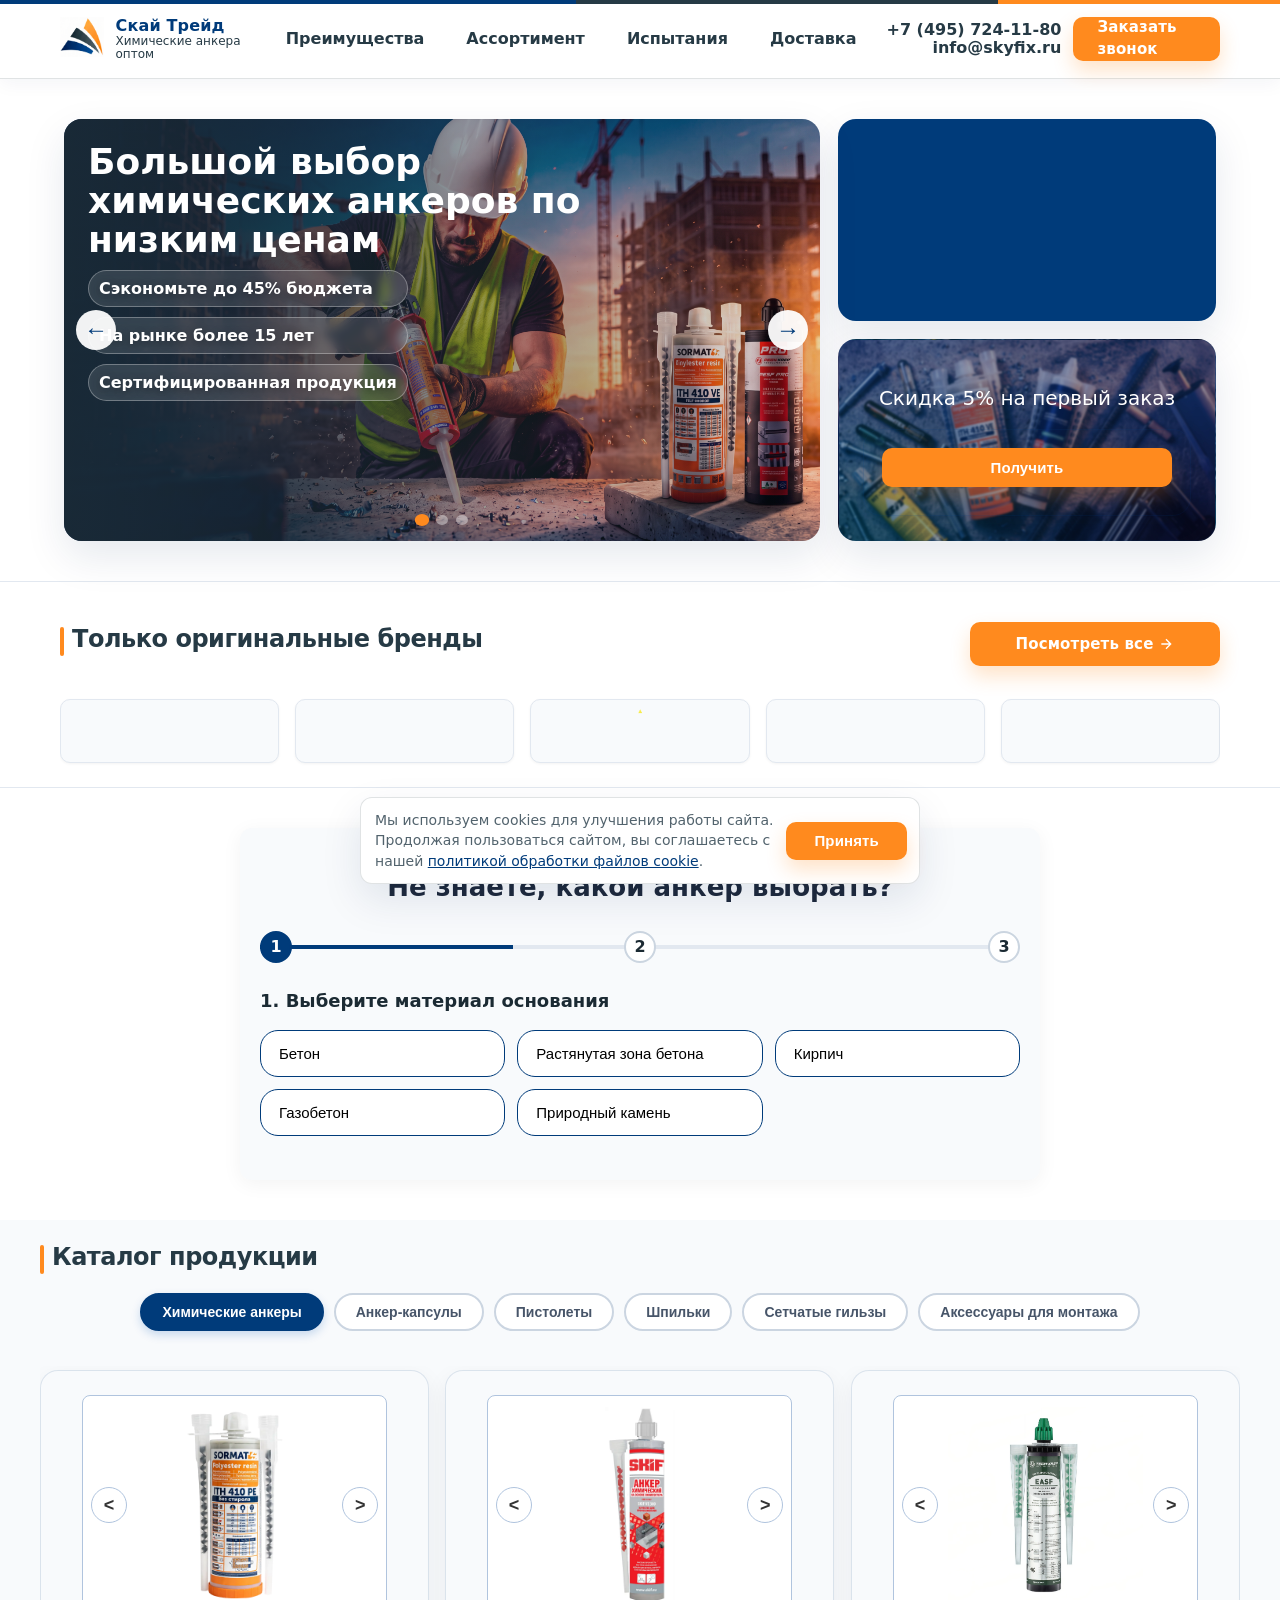
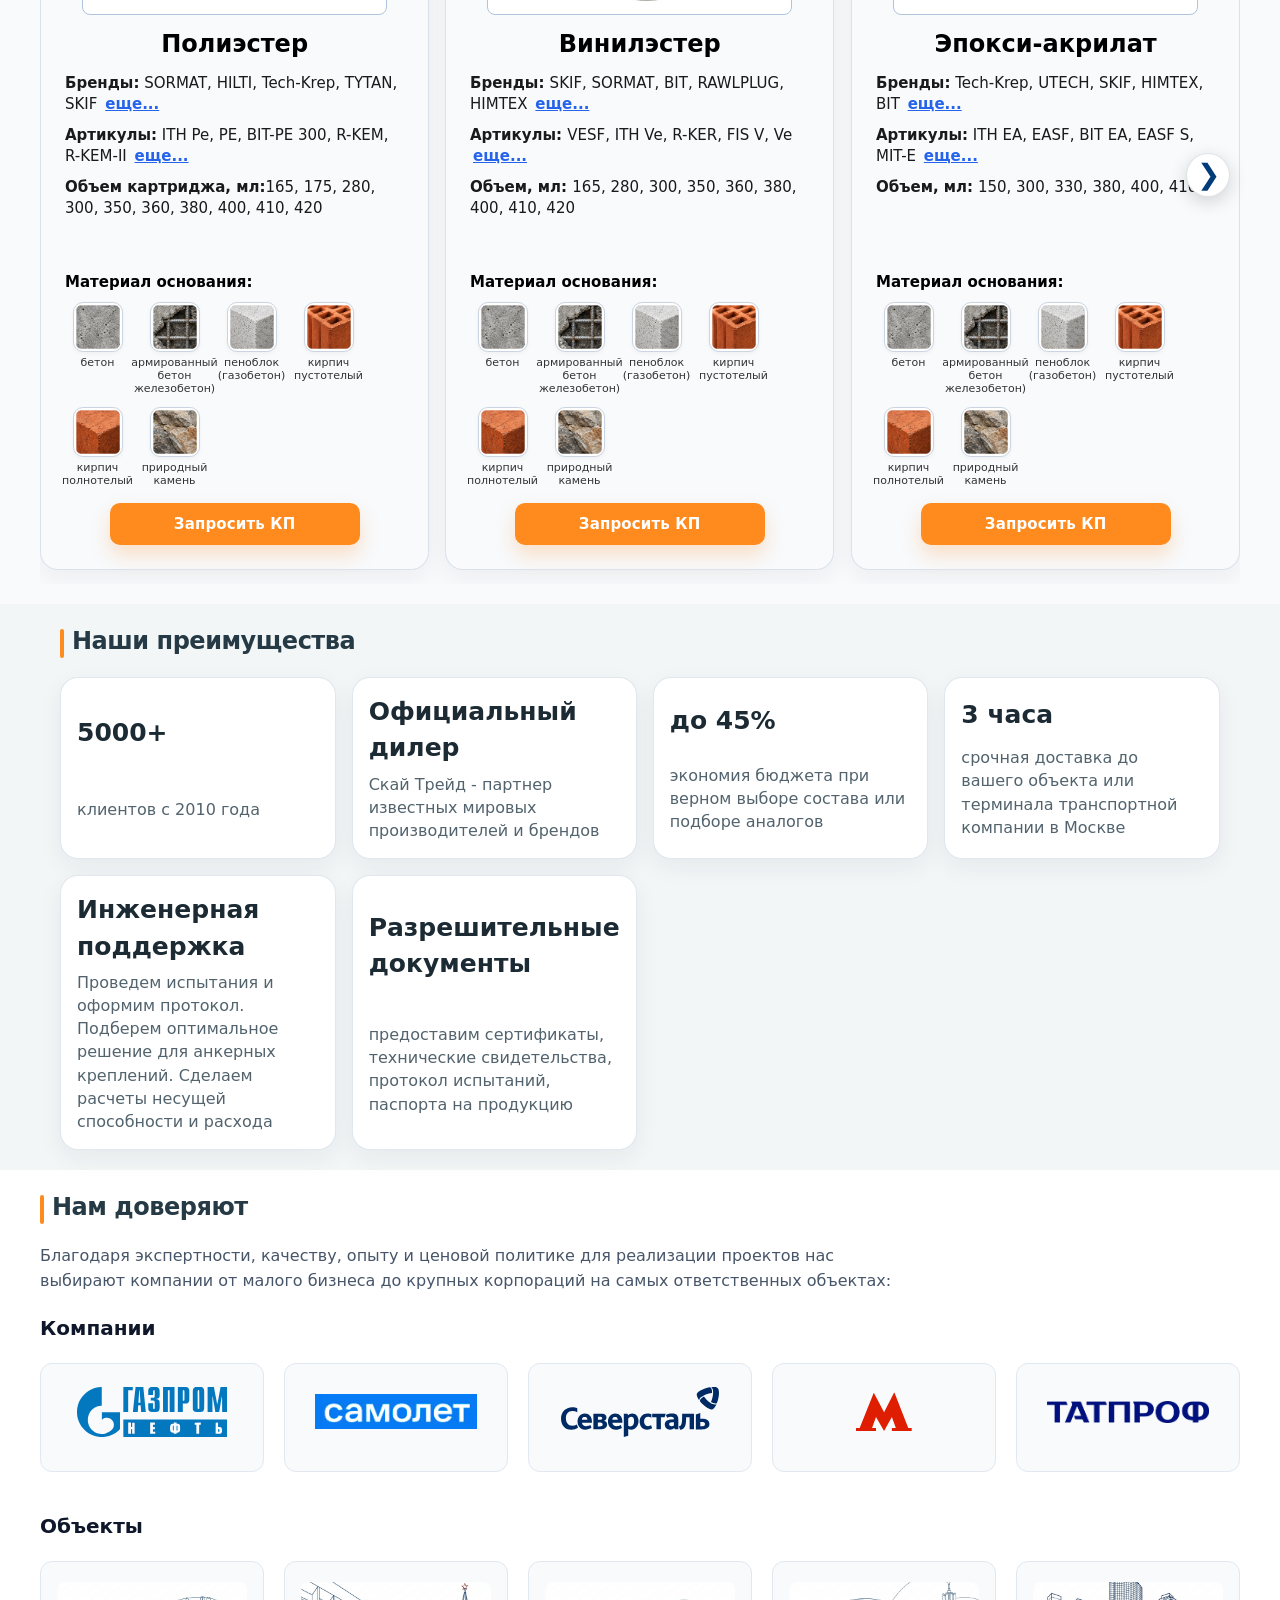
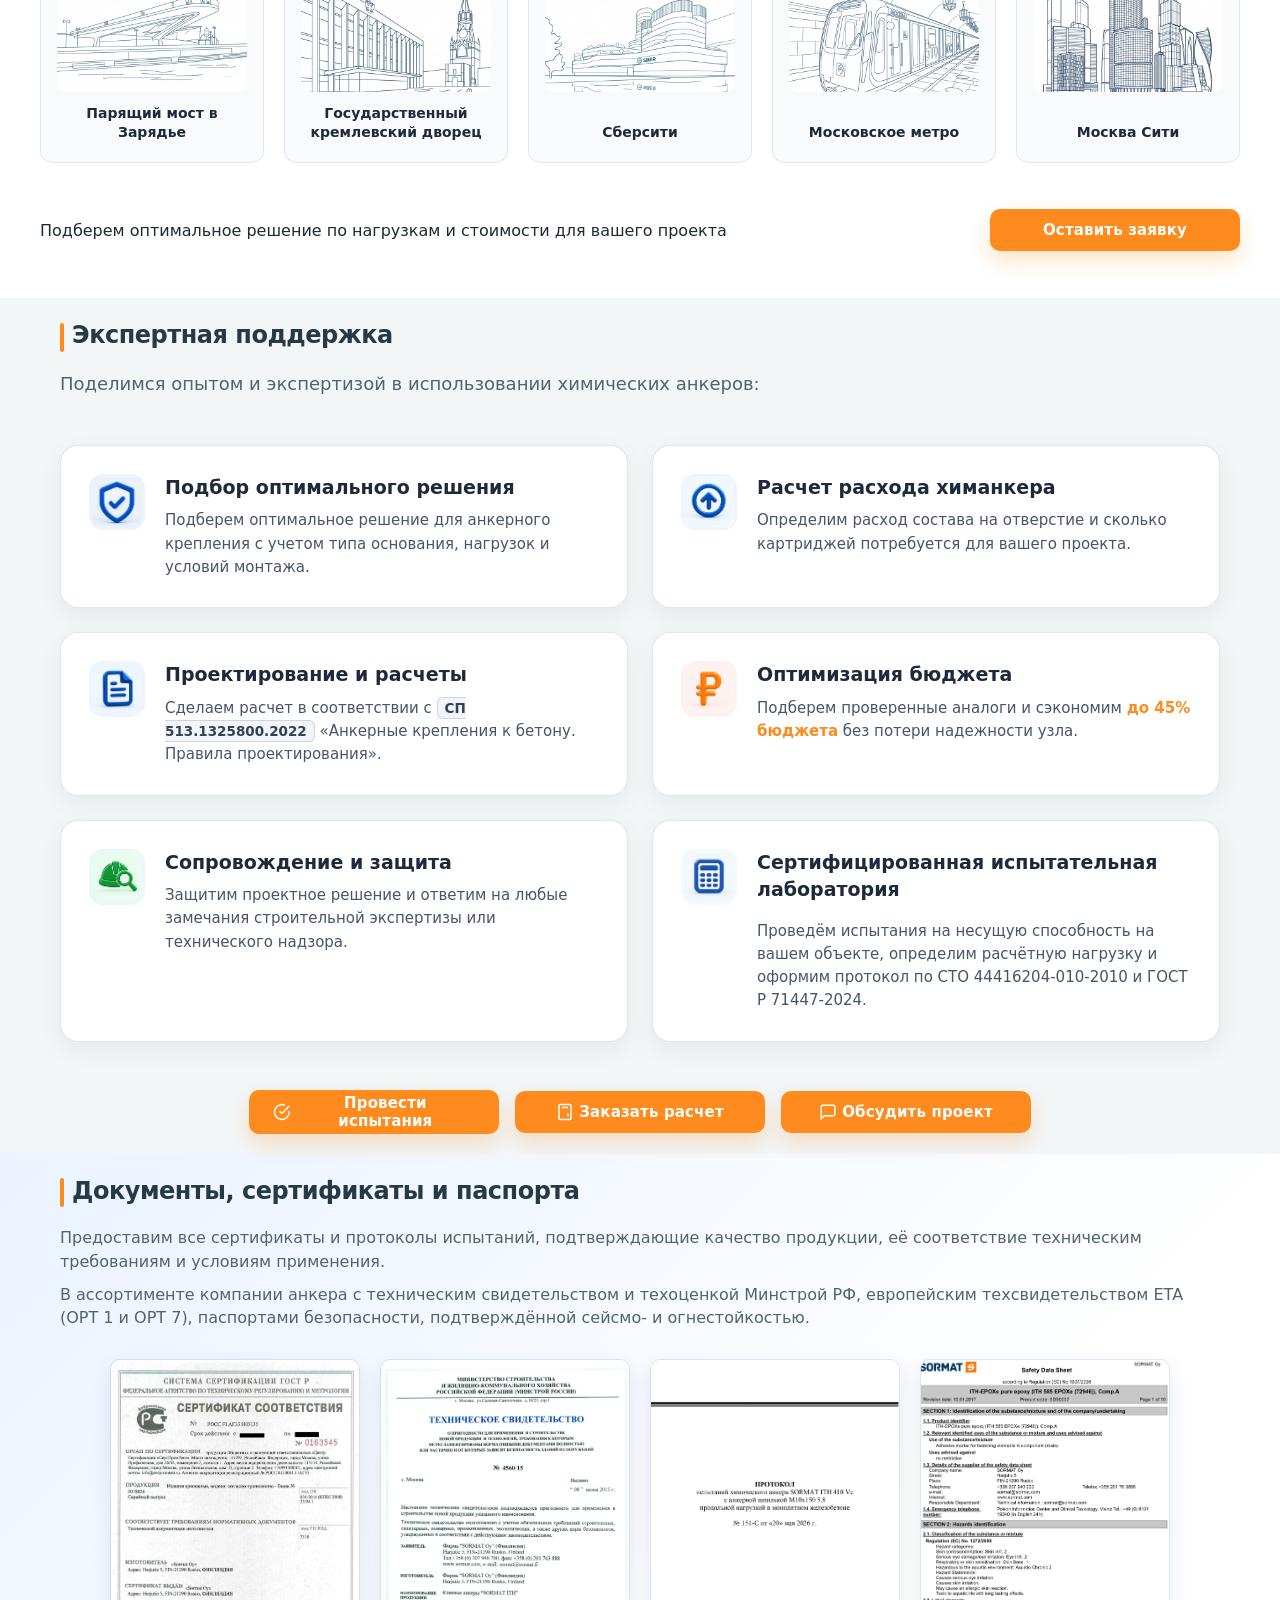
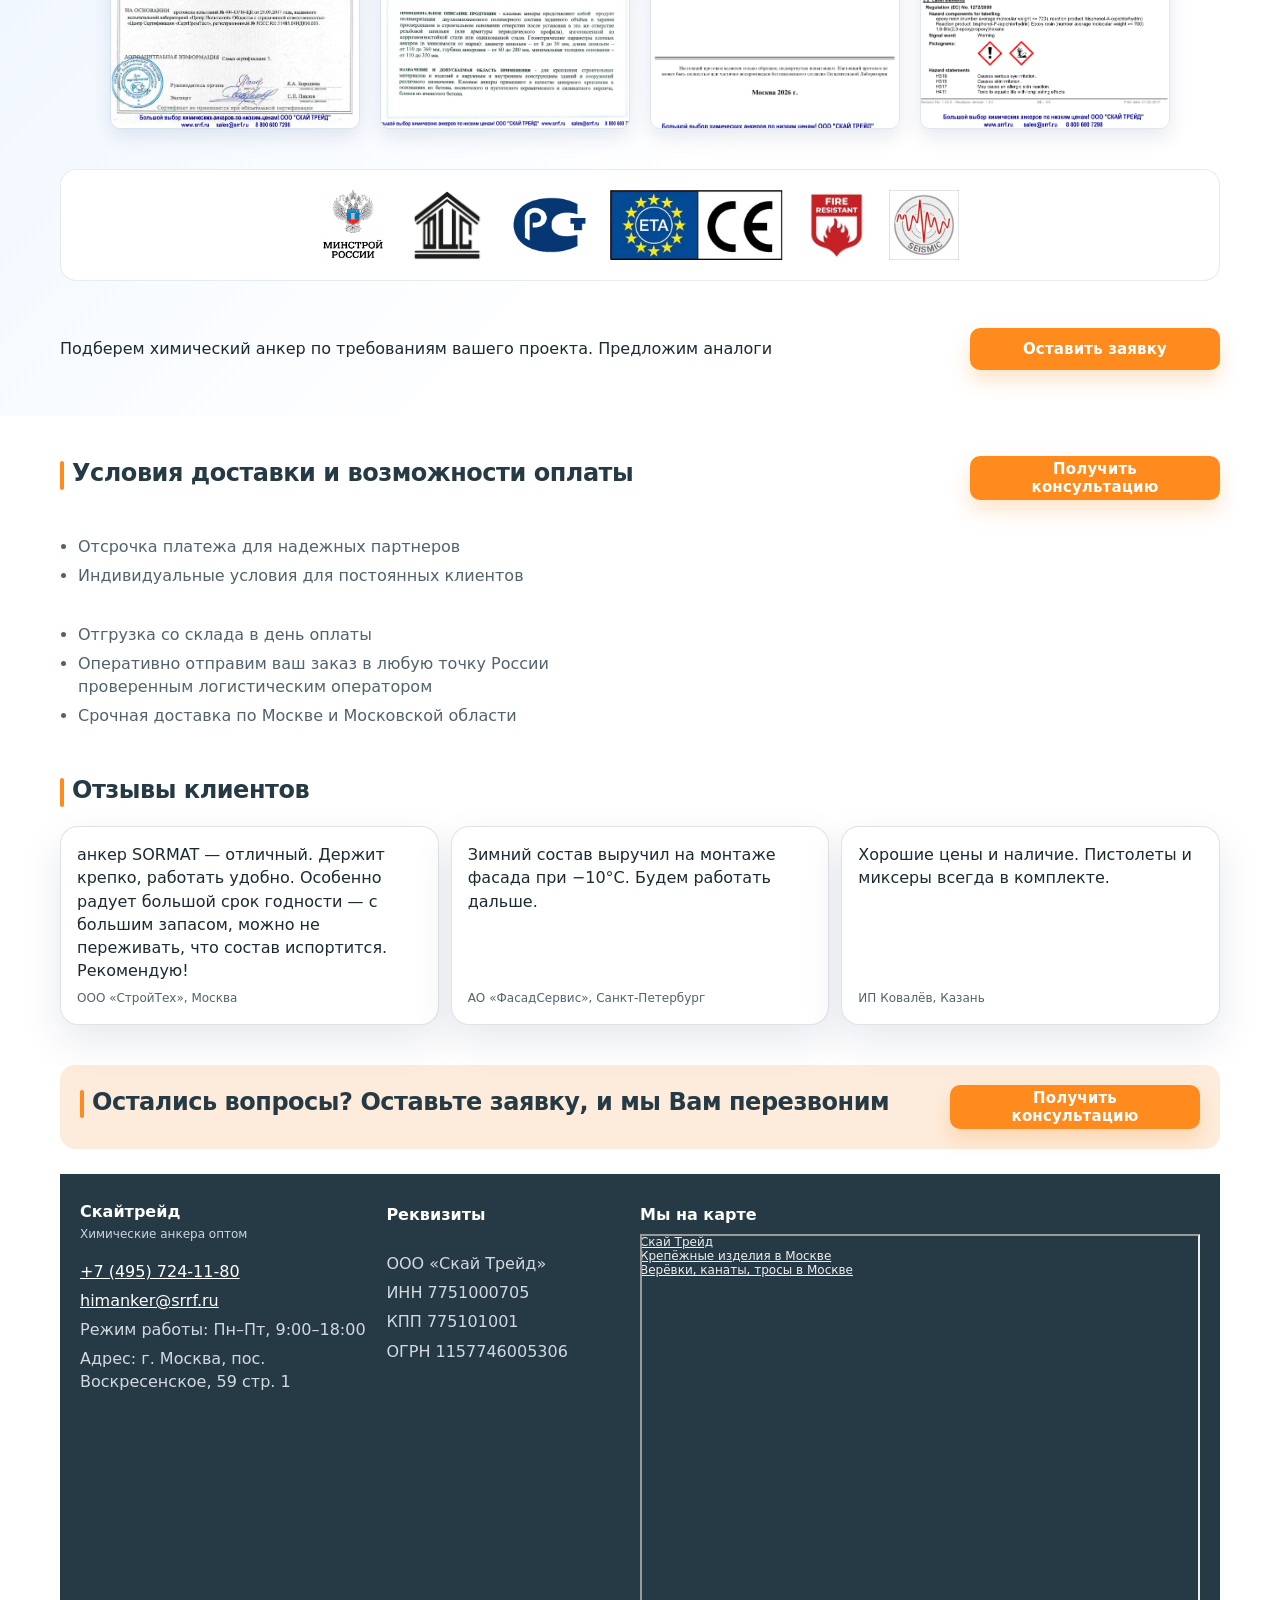
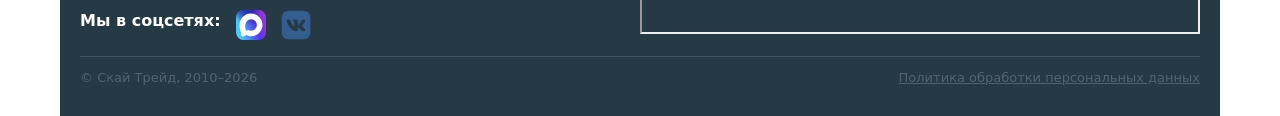
==== commit 30b63aeb: "07.10." ====
--- a/index.html
+++ b/index.html
@@ -108,8 +108,8 @@
         <div class="brands-track">
           <!-- Слайд 1 (1–5) -->
           <div class="brands-slide">
-            <div class="brands-item"><img alt="химический анкер Sormat" src="./img/brands/11_logo_SORMAT.png"
-                title="химический анкер Sormat" /></div>
+            <div class="brands-item"><img alt="химический анкер SORMAT" src="./img/brands/11_logo_SORMAT.png"
+                title="химический анкер SORMAT" /></div>
             <div class="brands-item"><img alt="химический анкер HILTI" src="./img/brands/12_logo_HILTI.webp"
                 title="химический анкер HILTI" /></div>
             <div class="brands-item"><img alt="химический анкер BIT" src="./img/brands/13_logo_BIT.png"
@@ -279,7 +279,7 @@
           </div>
           <div class="card-info">
             <h3 class="product-title">Полиэстер</h3>
-            <div class="param-row"><span class="param-label">Бренды:</span> Sormat, HILTI, Tech-Krep, TYTAN,
+            <div class="param-row"><span class="param-label">Бренды:</span> SORMAT, HILTI, Tech-Krep, TYTAN,
               SKIF, BIT, Fischer, RAWLPLUG
               HIMTEX, Stalmax, BIT, GRAF, Фиксар, Irfix, Jetfix, Bull, КМП</div>
             <div class="param-row"><span class="param-label">Артикулы:</span>ITH Pe, PE, BIT-PE 300, R-KEM, R-KEM-II,
@@ -301,7 +301,7 @@
                   <div class="icon-box">
                     <img src="images/icons/2_1.png" alt="армированный_бетон">
                   </div>
-                  <span class="material-label">армированный бетон (железобетон)</span>
+                  <span class="material-label">армированный бетон железобетон)</span>
                 </div>
                 <div class="material-item">
                   <div class="icon-box">
@@ -346,7 +346,7 @@
           </div>
           <div class="card-info">
             <h3 class="product-title">Винилэстер</h3>
-            <div class="param-row"><span class="param-label">Бренды: </span>SKIF, Sormat, BIT, RAWLPLUG, HIMTEX, Tech-Krep, Fischer, Daxmer, Stalmax, GRAF, Irfix, SOUDAL, Bossong, KMP, Tecfi, Fasty, Mungo, Момент, Easyfix, Elnar, MKT, Фиксар, elementa</div>
+            <div class="param-row"><span class="param-label">Бренды: </span>SKIF, SORMAT, BIT, RAWLPLUG, HIMTEX, Tech-Krep, Fischer, Daxmer, Stalmax, GRAF, Irfix, SOUDAL, Bossong, KMP, Tecfi, Fasty, Mungo, Момент, Easyfix, Elnar, MKT, Фиксар, elementa</div>
             <div class="param-row"><span class="param-label">Артикулы: </span>VESF, ITH Ve, R-KER, FIS V, Ve, FIS VW,
               BIT-200, VE-SF, R-KER-S, VE-200, VMU, VMZ, FIS VS, FIS SB, FIS HB</div>
             <div class="param-row"><span class="param-label">Объем, мл: </span>165, 280, 300, 350, 360, 380, 400, 410,
@@ -366,7 +366,7 @@
                   <div class="icon-box">
 <img src="images/icons/2_1.png" alt="армированный_бетон">
                   </div>
-                  <span class="material-label">армированный бетон (железобетон)</span>
+                  <span class="material-label">армированный бетон железобетон)</span>
                 </div>
                 <div class="material-item">
                   <div class="icon-box">
@@ -431,7 +431,7 @@
                   <div class="icon-box">
 <img src="images/icons/2_1.png" alt="армированный_бетон">
                   </div>
-                  <span class="material-label">армированный бетон (железобетон)</span>
+                  <span class="material-label">армированный бетон железобетон)</span>
                 </div>
                 <div class="material-item">
                   <div class="icon-box">
@@ -476,7 +476,7 @@
           </div>
           <div class="card-info">
             <h3 class="product-title">Эпоксидная смола</h3>
-            <div class="param-row"><span class="param-label">Бренды: </span>Sormat, HILTI, SKIF, UTECH, Tech-Krep, RAWLPLUG, HIMTEX, elementa, Fasty, BIT, GRAF, КМП, Mungo, MKT, Fischer, OKG, Stalmax, Wuerth, Easyfix
+            <div class="param-row"><span class="param-label">Бренды: </span>SORMAT, HILTI, SKIF, UTECH, Tech-Krep, RAWLPLUG, HIMTEX, elementa, Fasty, BIT, GRAF, КМП, Mungo, MKT, Fischer, OKG, Stalmax, Wuerth, Easyfix
             </div>
             <div class="param-row"><span class="param-label">Артикулы: </span>ITH EPOXE, HIT-RE 500, 585 EPOXe,
               R-KEX-II, EPOXY PE-500, BIT-500, EPOXY, TE 100/500, BIT-EX, HITRE 500, TE 70/500, A-EX 400, VME 600, FIS
@@ -498,7 +498,7 @@
                   <div class="icon-box">
 <img src="images/icons/2_1.png" alt="армированный_бетон">
                   </div>
-                  <span class="material-label">армированный бетон (железобетон)</span>
+                  <span class="material-label">армированный бетон железобетон)</span>
                 </div>
                 <div class="material-item">
                   <div class="icon-box">
@@ -546,7 +546,7 @@
           </div>
           <div class="card-info">
             <h3 class="product-title">Зимний состав для низких температур</h3>
-            <div class="param-row"><span class="param-label">Бренды:</span> RAWLPLUG, Sormat, SKIF, HIMTEX, Tech-Krep, HILTI, BIT, Fischer, UTECH, Stalmax, Mungo, Easyfix, MKT, Wurth, TYTAN, elementa, Fasty, КМП</div>
+            <div class="param-row"><span class="param-label">Бренды:</span> RAWLPLUG, SORMAT, SKIF, HIMTEX, Tech-Krep, HILTI, BIT, Fischer, UTECH, Stalmax, Mungo, Easyfix, MKT, Wurth, TYTAN, elementa, Fasty, КМП</div>
             <div class="param-row"><span class="param-label">Артикулы:</span> ITH Wi, FIS VW, BIT-NORD, HIT-ICE, ICE
               500, PRO 3000 V-ICE EASF, Arctic Profi 200, PESF-100 WINTER, VE-100SF, BCR400 V-PLUS Winter, Arctic 410,
               VE-POLAR, R-KER-W, R-KEM-II-W, Mit-Cool, EASF 300W s, BIT NORD, EV-W, VM-Polar, FIS SB, FIS VW PLUS, EAF
@@ -568,7 +568,7 @@
                   <div class="icon-box">
 <img src="images/icons/2_1.png" alt="армированный_бетон">
                   </div>
-                  <span class="material-label">армированный бетон (железобетон)</span>
+                  <span class="material-label">армированный бетон железобетон)</span>
                 </div>
                 <div class="material-item">
                   <div class="icon-box">
@@ -631,7 +631,7 @@
                   <div class="icon-box">
 <img src="images/icons/2_1.png" alt="армированный_бетон">
                   </div>
-                  <span class="material-label">армированный бетон (железобетон)</span>
+                  <span class="material-label">армированный бетон железобетон)</span>
                 </div>
                 <div class="material-item">
                   <div class="icon-box">
@@ -702,7 +702,7 @@
                   <div class="icon-box">
 <img src="images/icons/2_1.png" alt="армированный_бетон">
                   </div>
-                  <span class="material-label">армированный бетон (железобетон)</span>
+                  <span class="material-label">армированный бетон железобетон)</span>
                 </div>
                 <div class="material-item">
                   <div class="icon-box">
@@ -1156,7 +1156,7 @@
           <div class="card-content">
             <h3 class="card-title">Расчет расхода химанкера</h3>
             <p class="card-text">
-Определим какой будет расход состава на отверстие и сколько картриджей потребуется для вашего проекта.
+Определим расход состава на отверстие и сколько картриджей потребуется для вашего проекта.
             </p>
           </div>
         </div>
@@ -1205,9 +1205,7 @@
               <h3 class="card-title">Сертифицированная испытательная лаборатория</h3>
             </div>
             <p class="card-text">
-              Проведем испытания на несущую способность непосредственно на вашем объекте. Определим расчетную нагрузку и
-              оформим официальный протокол в соответствии со <span class="norm-tag">СТО 44416204-010-2010</span> и <span
-                class="norm-tag">ГОСТ Р 71447-2024</span> «Крепления Анкерные».
+              Проведём испытания на несущую способность на вашем объекте, определим расчётную нагрузку и оформим протокол по СТО 44416204-010-2010 и ГОСТ Р 71447-2024.
             </p>
           </div>
         </div>
@@ -1318,8 +1316,7 @@
       <h2 class="section__title">Отзывы клиентов</h2>
       <div class="reviews">
         <div class="review">
-          <div class="review__text">Быстро подобрали состав под бетон В25, отгрузили в день оплаты. Документы пришли
-            вовремя.</div>
+          <div class="review__text">анкер SORMAT — отличный. Держит крепко, работать удобно. Особенно радует большой срок годности — с большим запасом, можно не переживать, что состав испортится. Рекомендую!</div>
           <div class="review__meta">ООО «СтройТех», Москва</div>
         </div>
         <div class="review">
@@ -1348,21 +1345,22 @@
         <div class="footer__col">
           <div class="brand brand--footer">
             <div class="brand__text brand__text_footer">
-              Скай Трейд
+              <h3 class="footer__h">Скайтрейд</h3>
               <span>Химические анкера оптом</span>
-            </div>
+            </div >
                   <ul class="footer__list">
             <li><a class="footer__list" href="tel:+74957241180">+7 (495) 724‑11‑80</a></li>
             <li><a class="footer__list" href="/cdn-cgi/l/email-protection#8fe6e1e9e0cffce4f6fbfdeeebeaa1fdfa"><span
                   class="__cf_email__"
-                  data-cfemail="e980878f86a99a82909d9b888d8cc79b9c">[email&#160;protected]</span></a></li>
+                  data-cfemail="e980878f86a99a82909d9b888d8cc79b9c">himanker@srrf.ru</span></a></li>
             <li>Режим работы: Пн–Пт, 9:00–18:00</li>
-            <li>Адрес: г. Москва, пос. подсобного хоз‑ва Воскресенское, 24А</li>
+            <li>Адрес: г. Москва, пос. Воскресенское, 59 стр. 1</li>
           </ul>
           </div>
     
 
           <div class="smm_logos">
+            <h3 class="footer__h">Мы в соцсетях:</h3>
             <a href="https://example.com"><img class="smm_logos_img" src="./img/MAX.svg" alt="max_logo"></a>
             <a href="https://example.com"><img class="smm_logos_img" src="./img/VK.png" alt="vk_logo"></a>
           </div>
@@ -1370,10 +1368,10 @@
         <div class="brand brand--footer">
           <h3 class="footer__h">Реквизиты</h3>
           <ul class="footer__list">
-            <li>ООО «СкайТрейд»</li>
-            <li>ИНН 7700000000, КПП 770001001</li>
-            <li>ОГРН 1107746000000</li>
-            <li>Р/с 40702XXXXXXXXXXXX в ПАО «Банк», к/с 30101XXXXXXXXXXXX, БИК 044525225</li>
+            <li>ООО «Скай Трейд»</li>
+            <li>ИНН 7751000705</li>
+            <li>КПП 775101001</li>
+            <li>ОГРН 1157746005306</li>
           </ul>
         </div>
         <div class="footer__col">
@@ -1392,7 +1390,7 @@
       </div>
       <div class="footer__bottom">
         <div class="footer__copy">© Скай Трейд, 2010–2026</div>
-        <a class="footer__link" href="#" id="openPopupBtn2">Политика конфиденциальности</a>
+        <a href="#" class="js-open-policy footer__copy" data-target="popup-privacy">Политика обработки персональных данных</a>
       </div>
     </div>
   </footer>
@@ -1454,8 +1452,8 @@
         <span class="brands-modal-hint"></span>
       </div>
       <div class="brands-modal-grid">
-        <div class="brand-card"><img alt="химический анкер Sormat" src="./img/brands/11_logo_SORMAT.png"
-            title="химический анкер Sormat" /></div>
+        <div class="brand-card"><img alt="химический анкер SORMAT" src="./img/brands/11_logo_SORMAT.png"
+            title="химический анкер SORMAT" /></div>
         <div class="brand-card"><img alt="химический анкер HILTI" src="./img/brands/12_logo_HILTI.webp"
             title="химический анкер HILTI" /></div>
         <div class="brand-card"><img alt="химический анкер BIT" src="./img/brands/13_logo_BIT.png"
--- a/css/styles.css
+++ b/css/styles.css
@@ -1921,7 +1921,9 @@
 
 .banner-item-2 {
   grid-row: 2 / 3;
-  background-image: url("/img/fon.jpg");
+  background-image: url("../img/fon.jpg");
+  background-size: cover;
+
 }
 
 .banner-item h1 {
@@ -1953,6 +1955,8 @@
 
   .banner-item-2 {
     grid-row: 3;
+      background-image: url("../img/fon.jpg");
+  background-size: cover;
   }
 }
 
@@ -2482,7 +2486,7 @@
 }
 
 .footer__copy {
-  color: var(--muted);
+  color: var(--muted) !important;
   font-size: 13px;
 }
 
@@ -2644,12 +2648,14 @@
 }
 
 .slider-bullets {
-  margin: 0;
-  padding: 0;
-  list-style: none;
-  display: flex;
-  gap: 10px;
-  flex-wrap: wrap;
+    margin: 0;
+    padding: 0;
+    list-style: none;
+    display: inline-flex;
+    gap: 10px;
+    flex-wrap: wrap;
+    flex-direction: column;
+    max-width: max-content;
 }
 
 .slider-bullets li {
@@ -3863,7 +3869,7 @@
 .dot.active { background: var(--brand-orange); }
 .banner-item { border: 1px solid rgba(0,59,122,.12); }
 .banner-item-1 { background: var(--brand-navy); }
-.banner-item-2 { background: var(--brand-slate);   background-image: url('/img/fon.jpg');}
+.banner-item-2 { background: var(--brand-slate);   background-image: url("../img/fon.jpg"); background-size: cover;}
 
 /* Content hierarchy */
 .section { padding: 20px 0; }
@@ -4137,6 +4143,10 @@
   }
 }
 
+.card-bottom {
+  align-self: center;
+}
+
 /* На тач-устройствах стрелки скрыты: управление свайпом */
 @media (hover: none), (pointer: coarse) {
   .catalog-slider__arrow {
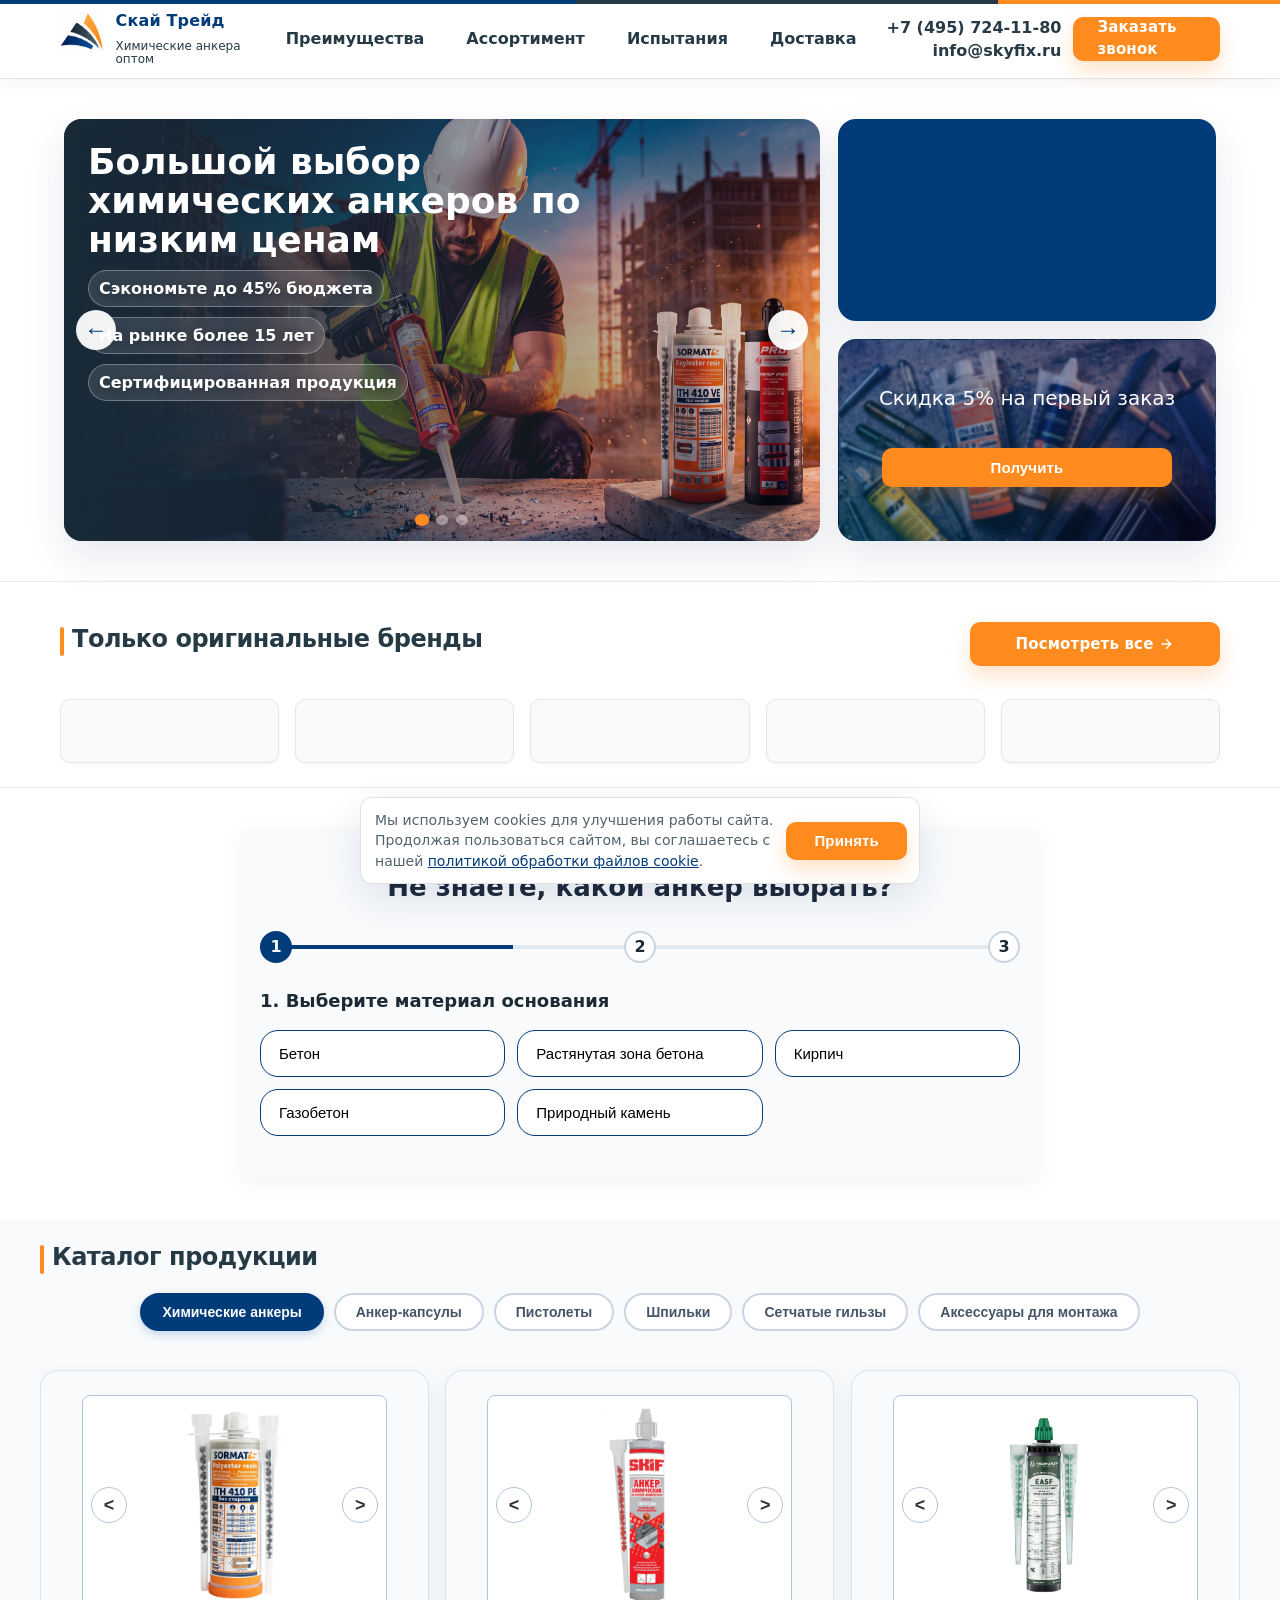
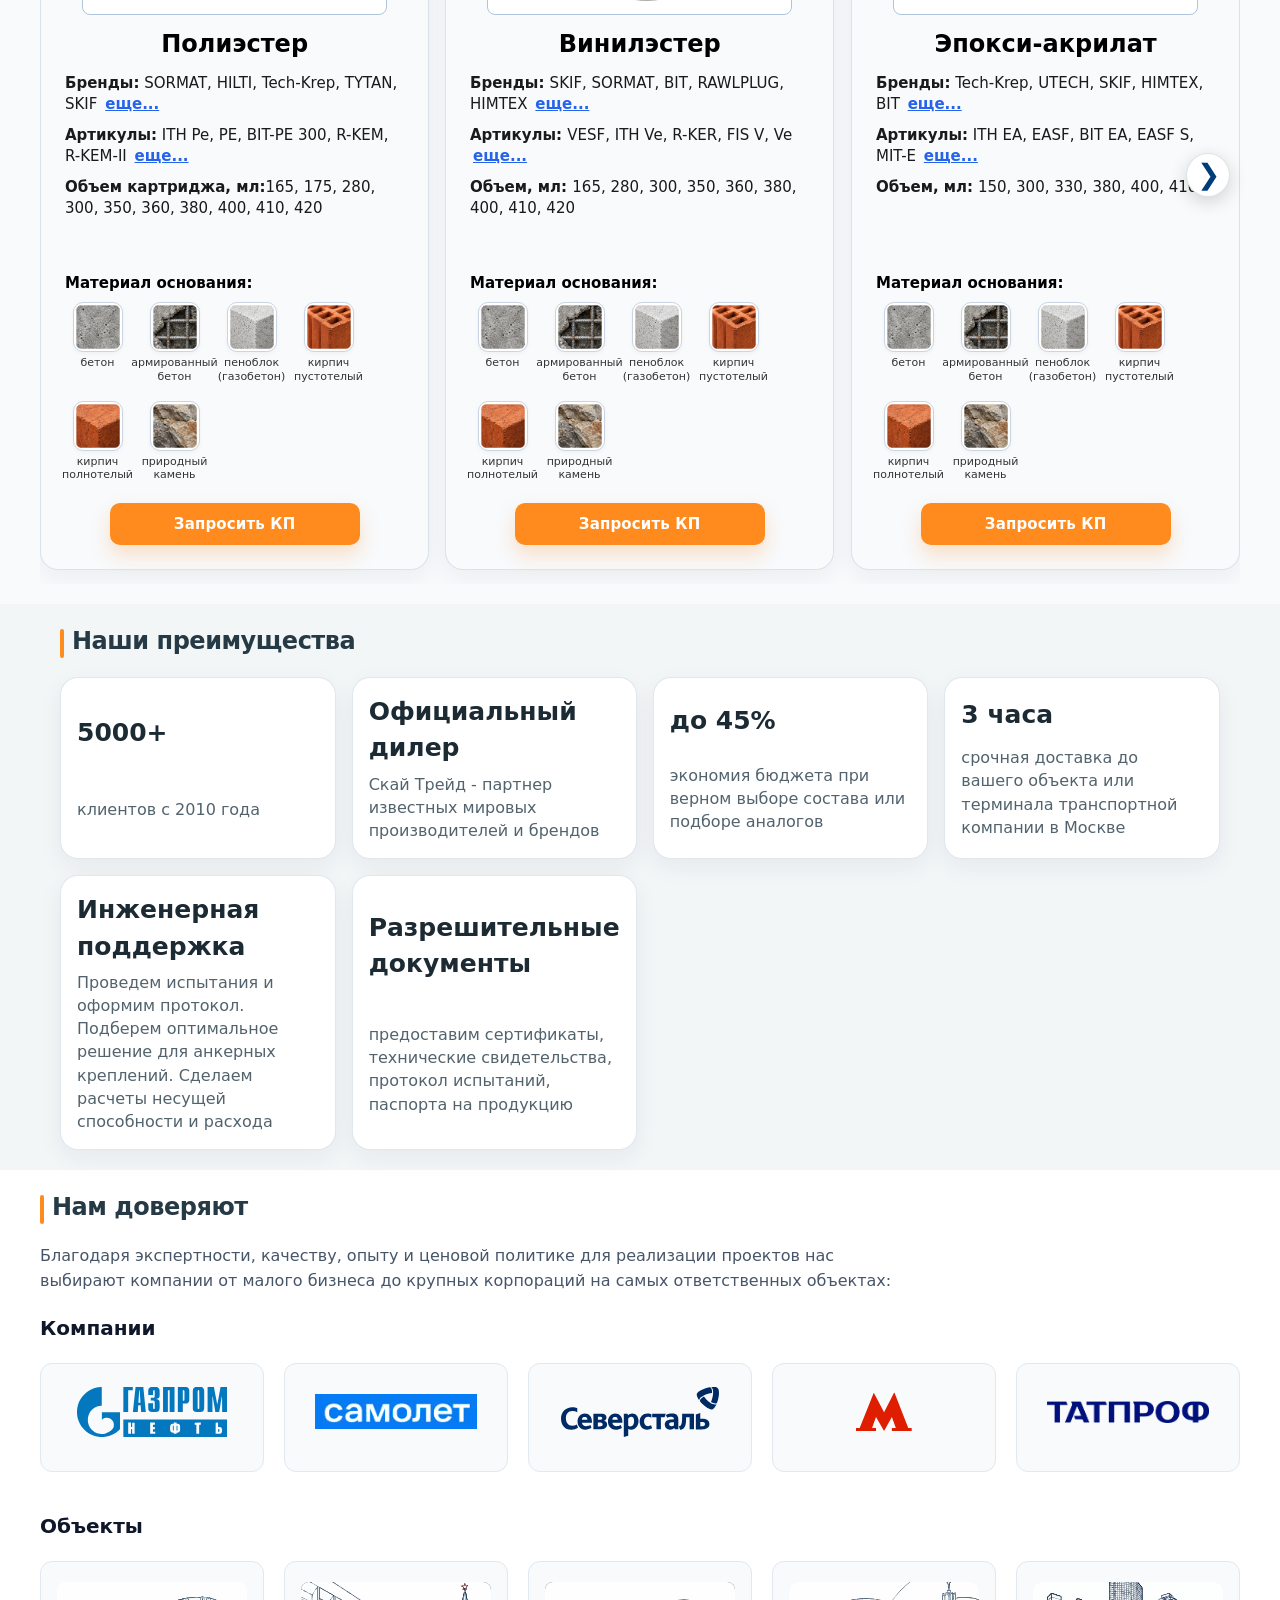
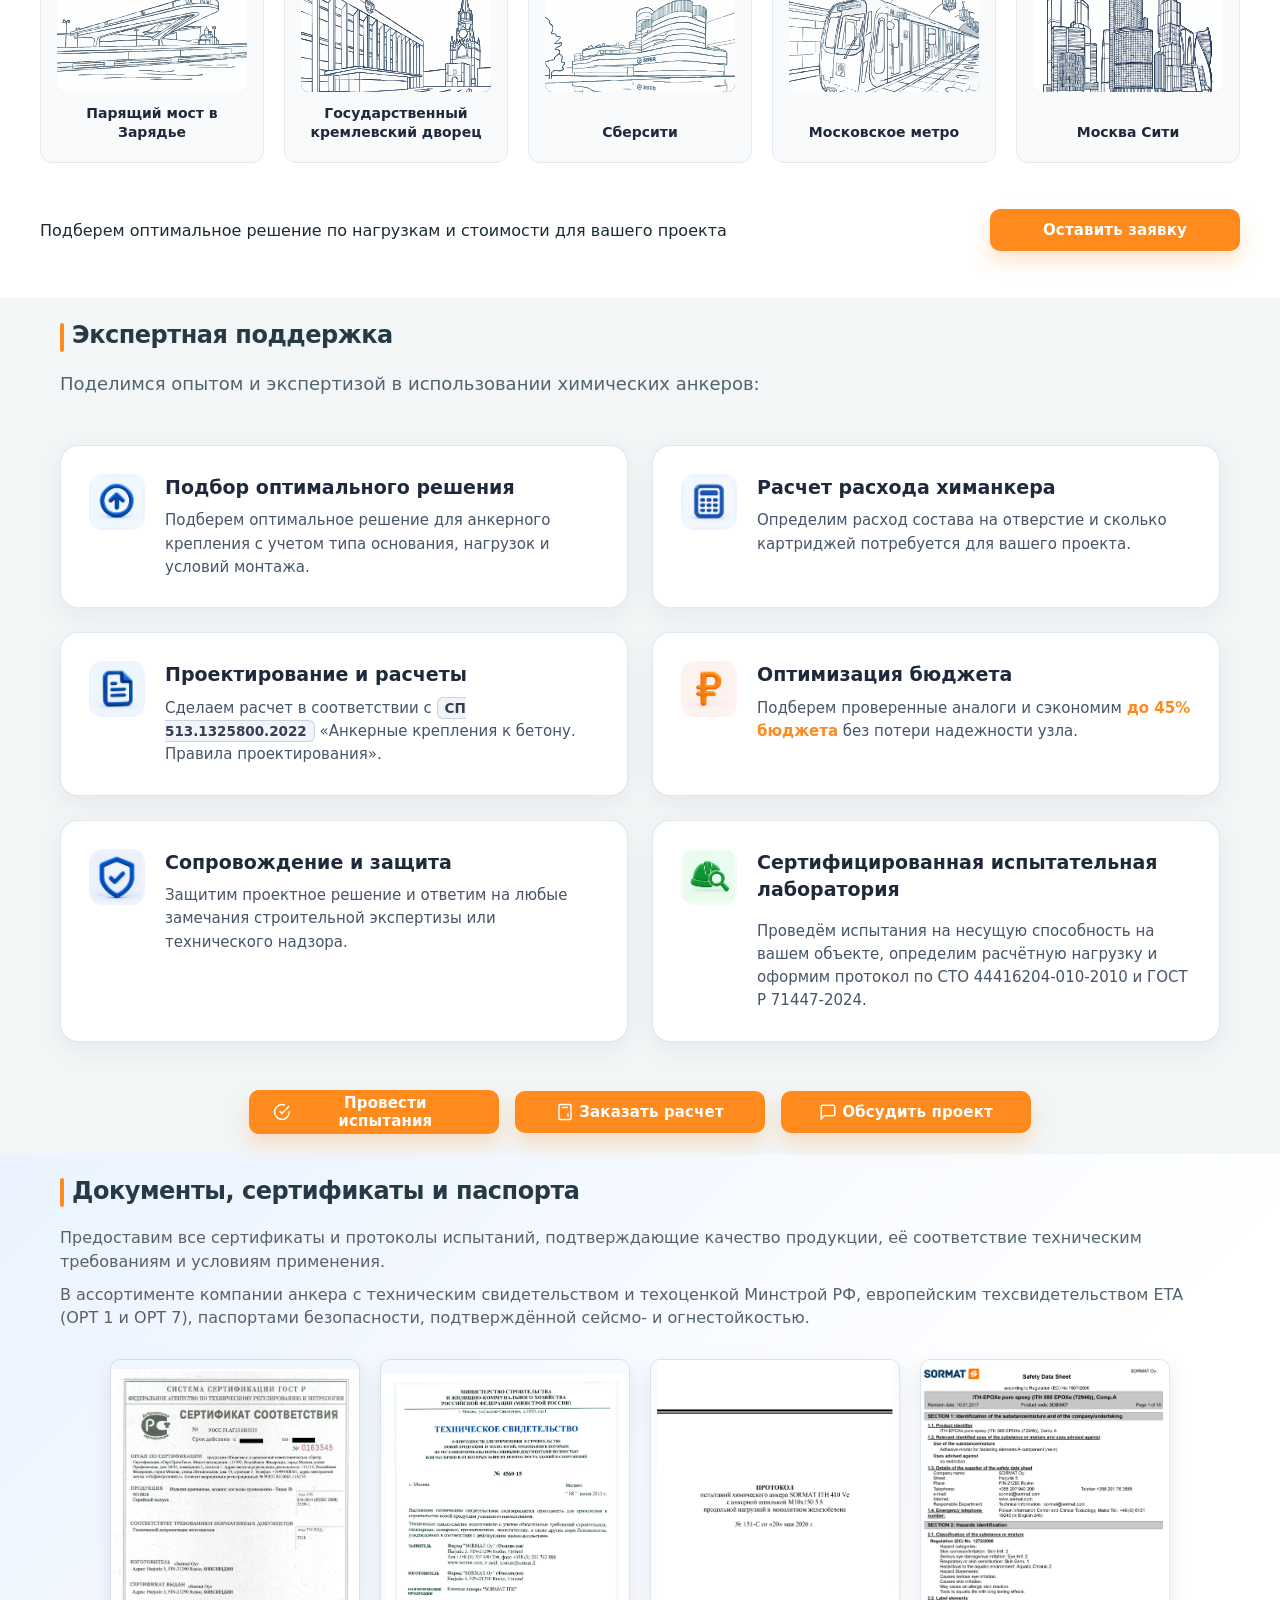
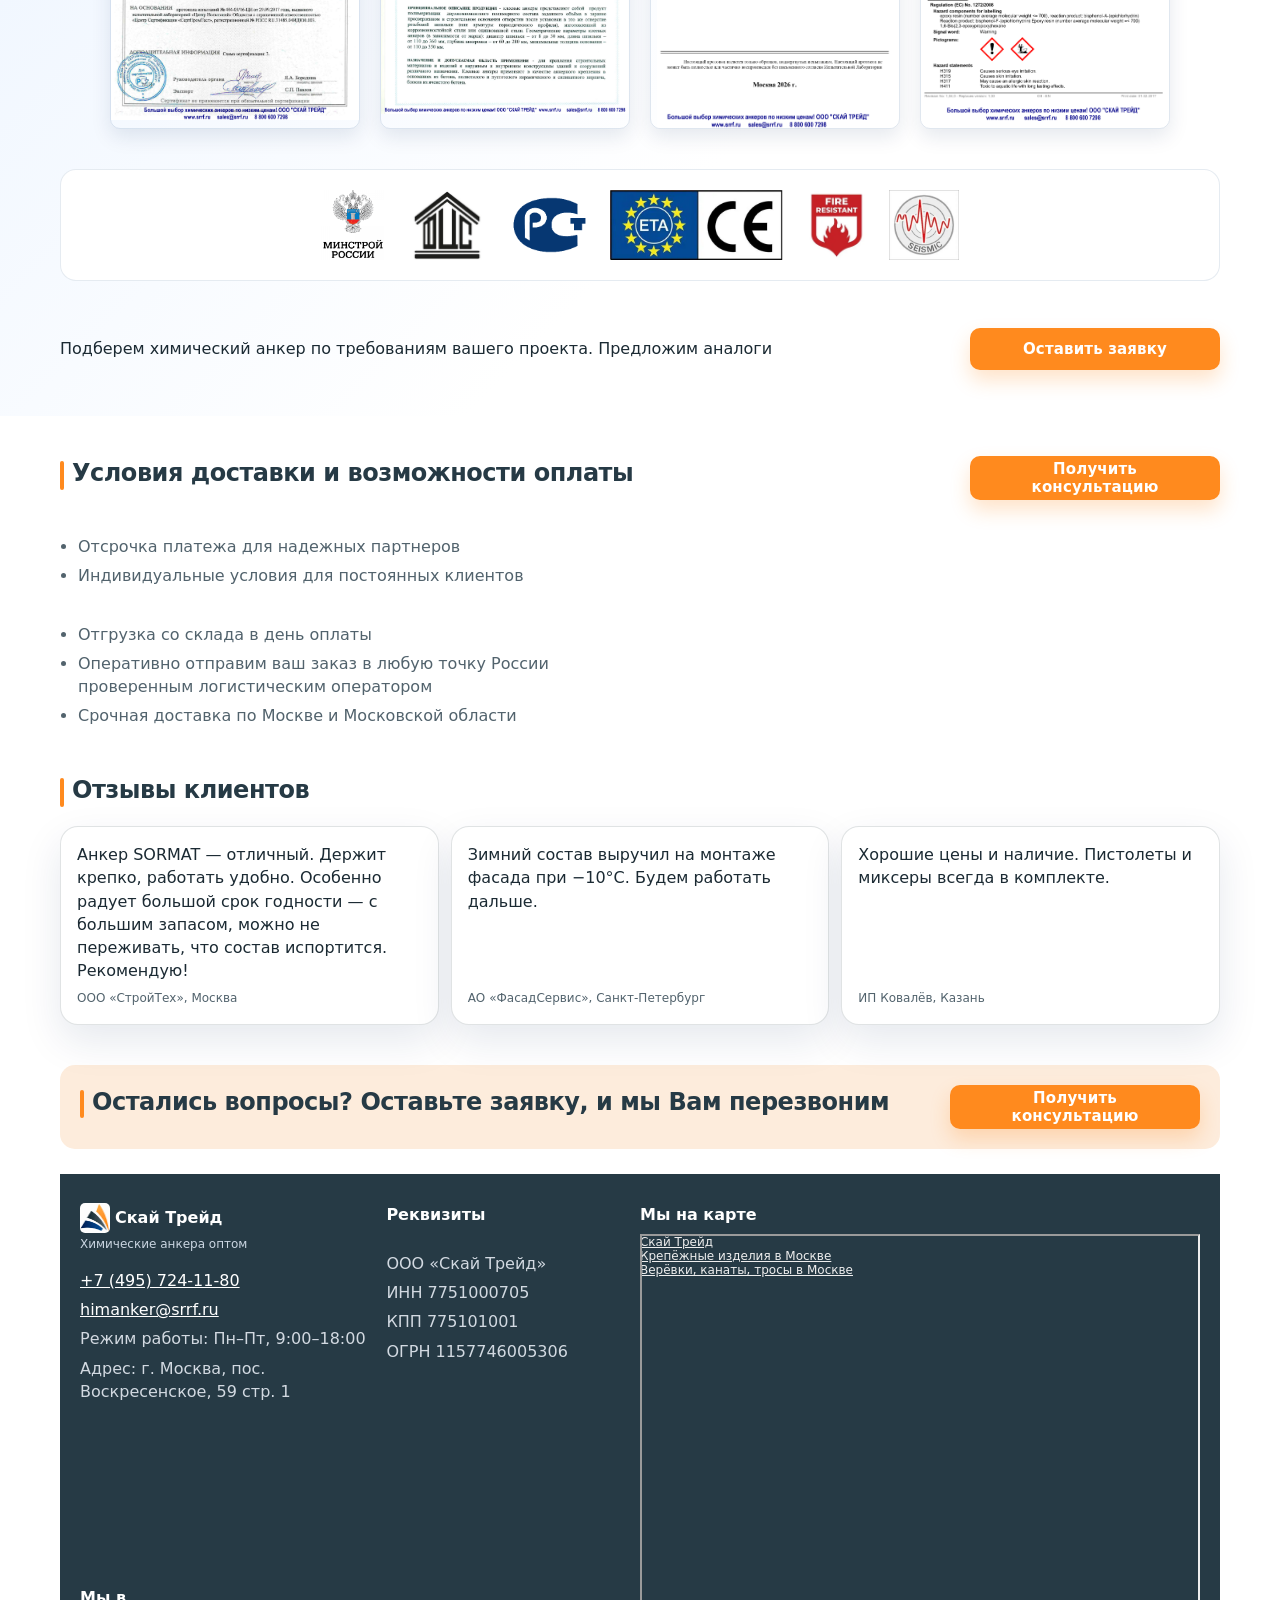
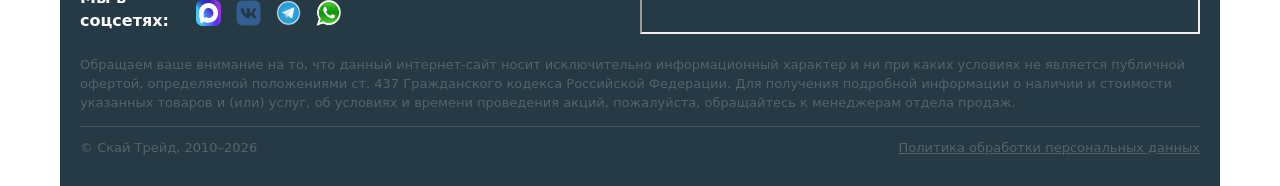
==== commit e85c6fec: "13.10." ====
--- a/index.html
+++ b/index.html
@@ -20,7 +20,7 @@
       <div class="logo_container">
         <img alt="Скай Трейд — химические анкеры" class="brand__logo" src="./img/logo.png" />
         <div class="brand__text">
-          <strong>Скай Трейд</strong>
+          <strong style="margin-bottom: 10px;">Скай Трейд</strong>
           <span>Химические анкера оптом</span>
         </div>
       </div>
@@ -39,7 +39,7 @@
       </nav>
       <div class="header__cta">
         <div class="tel">        
-          <a class="header__phone" href="tel:+74957241180">+7 (495) 724-11-80</a>
+          <a class="header__phone" href="tel:+74957241180" style="margin-bottom: 5px;">+7 (495) 724-11-80</a>
           <a class="header__phone" href="tel:+74957241180">info@skyfix.ru</a>
         </div>
         <a class="btn-order js-open-form-popup" data-title="Заказать звонок" href="#lead">Заказать звонок</a>
@@ -53,9 +53,9 @@
       <div class="slider-caption">
         <h1>Большой выбор химических анкеров по низким ценам</h1>
         <ul class="slider-bullets">
-          <li>Сэкономьте до 45% бюджета</li>
-          <li>На рынке более 15 лет</li>
-          <li>Сертифицированная продукция</li>
+          <li style="width: fit-content;">Сэкономьте до 45% бюджета</li>
+          <li style="width: fit-content;">На рынке более 15 лет</li>
+          <li style="width: fit-content;">Сертифицированная продукция</li>
         </ul>
       </div>
       <div class="slide active">
@@ -301,7 +301,7 @@
                   <div class="icon-box">
                     <img src="images/icons/2_1.png" alt="армированный_бетон">
                   </div>
-                  <span class="material-label">армированный бетон железобетон)</span>
+                  <span class="material-label">армированный бетон</span>
                 </div>
                 <div class="material-item">
                   <div class="icon-box">
@@ -366,7 +366,7 @@
                   <div class="icon-box">
 <img src="images/icons/2_1.png" alt="армированный_бетон">
                   </div>
-                  <span class="material-label">армированный бетон железобетон)</span>
+                  <span class="material-label">армированный бетон</span>
                 </div>
                 <div class="material-item">
                   <div class="icon-box">
@@ -431,7 +431,7 @@
                   <div class="icon-box">
 <img src="images/icons/2_1.png" alt="армированный_бетон">
                   </div>
-                  <span class="material-label">армированный бетон железобетон)</span>
+                  <span class="material-label">армированный бетон</span>
                 </div>
                 <div class="material-item">
                   <div class="icon-box">
@@ -498,26 +498,11 @@
                   <div class="icon-box">
 <img src="images/icons/2_1.png" alt="армированный_бетон">
                   </div>
-                  <span class="material-label">армированный бетон железобетон)</span>
-                </div>
-                <div class="material-item">
-                  <div class="icon-box">
-                    <svg fill="none" height="24" viewbox="0 0 32 32" width="24" xmlns="http://www.w3.org/2000/svg">
-                      <rect fill="#E2E8F0" height="32" rx="4" width="32"></rect>
-                      <rect fill="#CBD5E1" height="16" rx="2" width="22" x="5" y="8"></rect>
-                      <circle cx="9" cy="12" fill="#94A3B8" r="1.3"></circle>
-                      <circle cx="15" cy="13.5" fill="#94A3B8" r="0.9"></circle>
-                      <circle cx="20" cy="16" fill="#94A3B8" r="1.1"></circle>
-                      <circle cx="12" cy="20" fill="#94A3B8" r="0.9"></circle>
-                      <circle cx="22" cy="19" fill="#94A3B8" r="0.7"></circle>
-                      <path d="M9.2 11.5 L12 13.6 L11 15.8 L14 17.4 L13.2 19.6 L16 20.2" stroke="#334155"
-                        stroke-linecap="round" stroke-linejoin="round" stroke-width="1.6"></path>
-                      <path d="M12 13.6 L10.8 14.2" stroke="#475569" stroke-linecap="round" stroke-width="1.0"></path>
-                      <path d="M14 17.4 L15.2 16.6" stroke="#475569" stroke-linecap="round" stroke-width="1.0"></path>
-                      <path d="M13.2 19.6 L14.6 18.8" stroke="#475569" stroke-linecap="round" stroke-width="1.0"></path>
-                      <path d="M17.6 12.2 L18.8 13.0" stroke="#475569" stroke-linecap="round" stroke-width="0.9"></path>
-                      <path d="M19 15 L18.2 15.6" stroke="#475569" stroke-linecap="round" stroke-width="0.9"></path>
-                    </svg>
+                  <span class="material-label">армированный бетон</span>
+                </div>
+                <div class="material-item">
+                  <div class="icon-box">
+                    <img src="images/icons/7.png" alt="бетон_растянутый">
                   </div>
                   <span class="material-label">Растянутая зона бетона</span>
                 </div>
@@ -689,12 +674,7 @@
               <div class="materials-icons">
                 <div class="material-item">
                   <div class="icon-box">
-                    <svg fill="none" height="24" viewbox="0 0 32 32" width="24">
-                      <rect fill="#E2E8F0" height="32" rx="4" width="32"></rect>
-                      <circle cx="10" cy="10" fill="#64748B" r="2"></circle>
-                      <circle cx="22" cy="18" fill="#64748B" r="3"></circle>
-                      <circle cx="12" cy="24" fill="#64748B" r="1.5"></circle>
-                    </svg>
+<img src="images/icons/1_1.png" alt="бетон">
                   </div>
                   <span class="material-label">бетон</span>
                 </div>
@@ -1090,31 +1070,31 @@
         <div class="trust-grid">
           <div class="trust-card object-card">
             <div class="object-img-box">
-              <img alt="Парящий мост в Зарядье" class="object-img" src="./img/obj/most.jpg" />
+              <img alt="Парящий мост в Зарядье" class="object-img" src="./img/obj/most.svg" />
             </div>
             <span class="card-label">Парящий мост в Зарядье</span>
           </div>
           <div class="trust-card object-card">
             <div class="object-img-box">
-              <img alt="Большой кремлевский дворец" class="object-img" src="./img/obj/palace.jpg" />
+              <img alt="Большой кремлевский дворец" class="object-img" src="./img/obj/palace.svg" />
             </div>
             <span class="card-label">Государственный кремлевский дворец</span>
           </div>
           <div class="trust-card object-card">
             <div class="object-img-box">
-              <img alt="Сберсити" class="object-img" src="./img/obj/sber.jpg" />
+              <img alt="Сберсити" class="object-img" src="./img/obj/sber.svg" />
             </div>
             <span class="card-label">Сберсити</span>
           </div>
           <div class="trust-card object-card">
             <div class="object-img-box">
-              <img alt="Московское метро" class="object-img" src="./img/obj/metro.jpg" />
+              <img alt="Московское метро" class="object-img" src="./img/obj/metro.svg" />
             </div>
             <span class="card-label">Московское метро</span>
           </div>
           <div class="trust-card object-card">
             <div class="object-img-box">
-              <img alt="Москва Сити" class="object-img" src="./img/obj/mosc_city.jpg" />
+              <img alt="Москва Сити" class="object-img" src="./img/obj/mosc_city.svg" />
             </div>
             <span class="card-label">Москва Сити</span>
           </div>
@@ -1139,7 +1119,7 @@
       <div class="service-grid">
         <div class="service-card">
           <div class="card-icon-wrapper">
-<img src="images/icons_benef/1_2.png" alt="решения">
+<img src="images/icons_benef/2_2.png" alt="решения">
           </div>
           <div class="card-content">
             <h3 class="card-title">Подбор оптимального решения</h3>
@@ -1151,7 +1131,7 @@
 
                 <div class="service-card">
           <div class="card-icon-wrapper">
-<img src="images/icons_benef/2_2.png" alt="rashod">
+<img src="images/icons_benef/6_1.png" alt="rashod">
           </div>
           <div class="card-content">
             <h3 class="card-title">Расчет расхода химанкера</h3>
@@ -1187,7 +1167,7 @@
         </div>
         <div class="service-card">
           <div class="card-icon-wrapper">
-<img src="images/icons_benef/5_1.png" alt="reshenie">
+<img src="images/icons_benef/1_2.png" alt="reshenie">
           </div>
           <div class="card-content">
             <h3 class="card-title">Сопровождение и защита</h3>
@@ -1198,7 +1178,7 @@
         </div>
         <div class="service-card">
           <div class="card-icon-wrapper lab">
-<img src="images/icons_benef/6_1.png" alt="sert">
+<img src="images/icons_benef/5_1.png" alt="sert">
           </div>
           <div class="card-content">
             <div class="card-header-badge">
@@ -1316,7 +1296,7 @@
       <h2 class="section__title">Отзывы клиентов</h2>
       <div class="reviews">
         <div class="review">
-          <div class="review__text">анкер SORMAT — отличный. Держит крепко, работать удобно. Особенно радует большой срок годности — с большим запасом, можно не переживать, что состав испортится. Рекомендую!</div>
+          <div class="review__text">Анкер SORMAT — отличный. Держит крепко, работать удобно. Особенно радует большой срок годности — с большим запасом, можно не переживать, что состав испортится. Рекомендую!</div>
           <div class="review__meta">ООО «СтройТех», Москва</div>
         </div>
         <div class="review">
@@ -1345,7 +1325,9 @@
         <div class="footer__col">
           <div class="brand brand--footer">
             <div class="brand__text brand__text_footer">
-              <h3 class="footer__h">Скайтрейд</h3>
+              <div style="display: flex; align-items: center; gap: 5px; margin-bottom: 5px;">  <img alt="Скай Трейд — химические анкеры" class="brand__logo" src="./img/logo.png"  style="width: 30px; border-radius: 5px;  height: 30px;"/>
+                            <h3 class="footer__h" style="margin: 0;">Скай Трейд</h3>
+                  </div>
               <span>Химические анкера оптом</span>
             </div >
                   <ul class="footer__list">
@@ -1361,8 +1343,10 @@
 
           <div class="smm_logos">
             <h3 class="footer__h">Мы в соцсетях:</h3>
-            <a href="https://example.com"><img class="smm_logos_img" src="./img/MAX.svg" alt="max_logo"></a>
+            <a href="https://max.ru/u/f9LHodD0cOLrSXF8vv68M02z55CECSChhhcP8LFCFZP0RCIDFfxwbBN-aS4"><img class="smm_logos_img" src="./img/MAX.svg" alt="max_logo"></a>
             <a href="https://example.com"><img class="smm_logos_img" src="./img/VK.png" alt="vk_logo"></a>
+                        <a href="https://example.com"><img class="smm_logos_img" src="./img/tg.png" alt="tg_logo"></a>
+                                    <a href="https://example.com"><img class="smm_logos_img" src="./img/wa.png" alt="wa_logo"></a>
           </div>
         </div>
         <div class="brand brand--footer">
@@ -1388,7 +1372,9 @@
               style="position:relative;" width="560"></iframe></div>
         </div>
       </div>
+              <p class="footer__copy">Обращаем ваше внимание на то, что данный интернет-сайт носит исключительно информационный характер и ни при каких условиях не является публичной офертой, определяемой положениями ст. 437 Гражданского кодекса Российской Федерации. Для получения подробной информации о наличии и стоимости указанных товаров и (или) услуг, об условиях и времени проведения акций, пожалуйста, обращайтесь к менеджерам отдела продаж.</p>
       <div class="footer__bottom">
+
         <div class="footer__copy">© Скай Трейд, 2010–2026</div>
         <a href="#" class="js-open-policy footer__copy" data-target="popup-privacy">Политика обработки персональных данных</a>
       </div>
--- a/css/styles.css
+++ b/css/styles.css
@@ -1585,6 +1585,7 @@
   box-shadow: 0 4px 6px -1px rgba(0, 0, 0, 0.1);
   cursor: pointer;
   transition: transform 0.2s ease, box-shadow 0.2s ease;
+  object-fit: contain;
 }
 
 .certs img:hover {
@@ -4170,8 +4171,9 @@
 }
 
 .smm_logos_img {
-  width: 30px;
+  width: 35px;
   height: 30px;
+      object-fit: contain;
 }
 
 .logo_container {
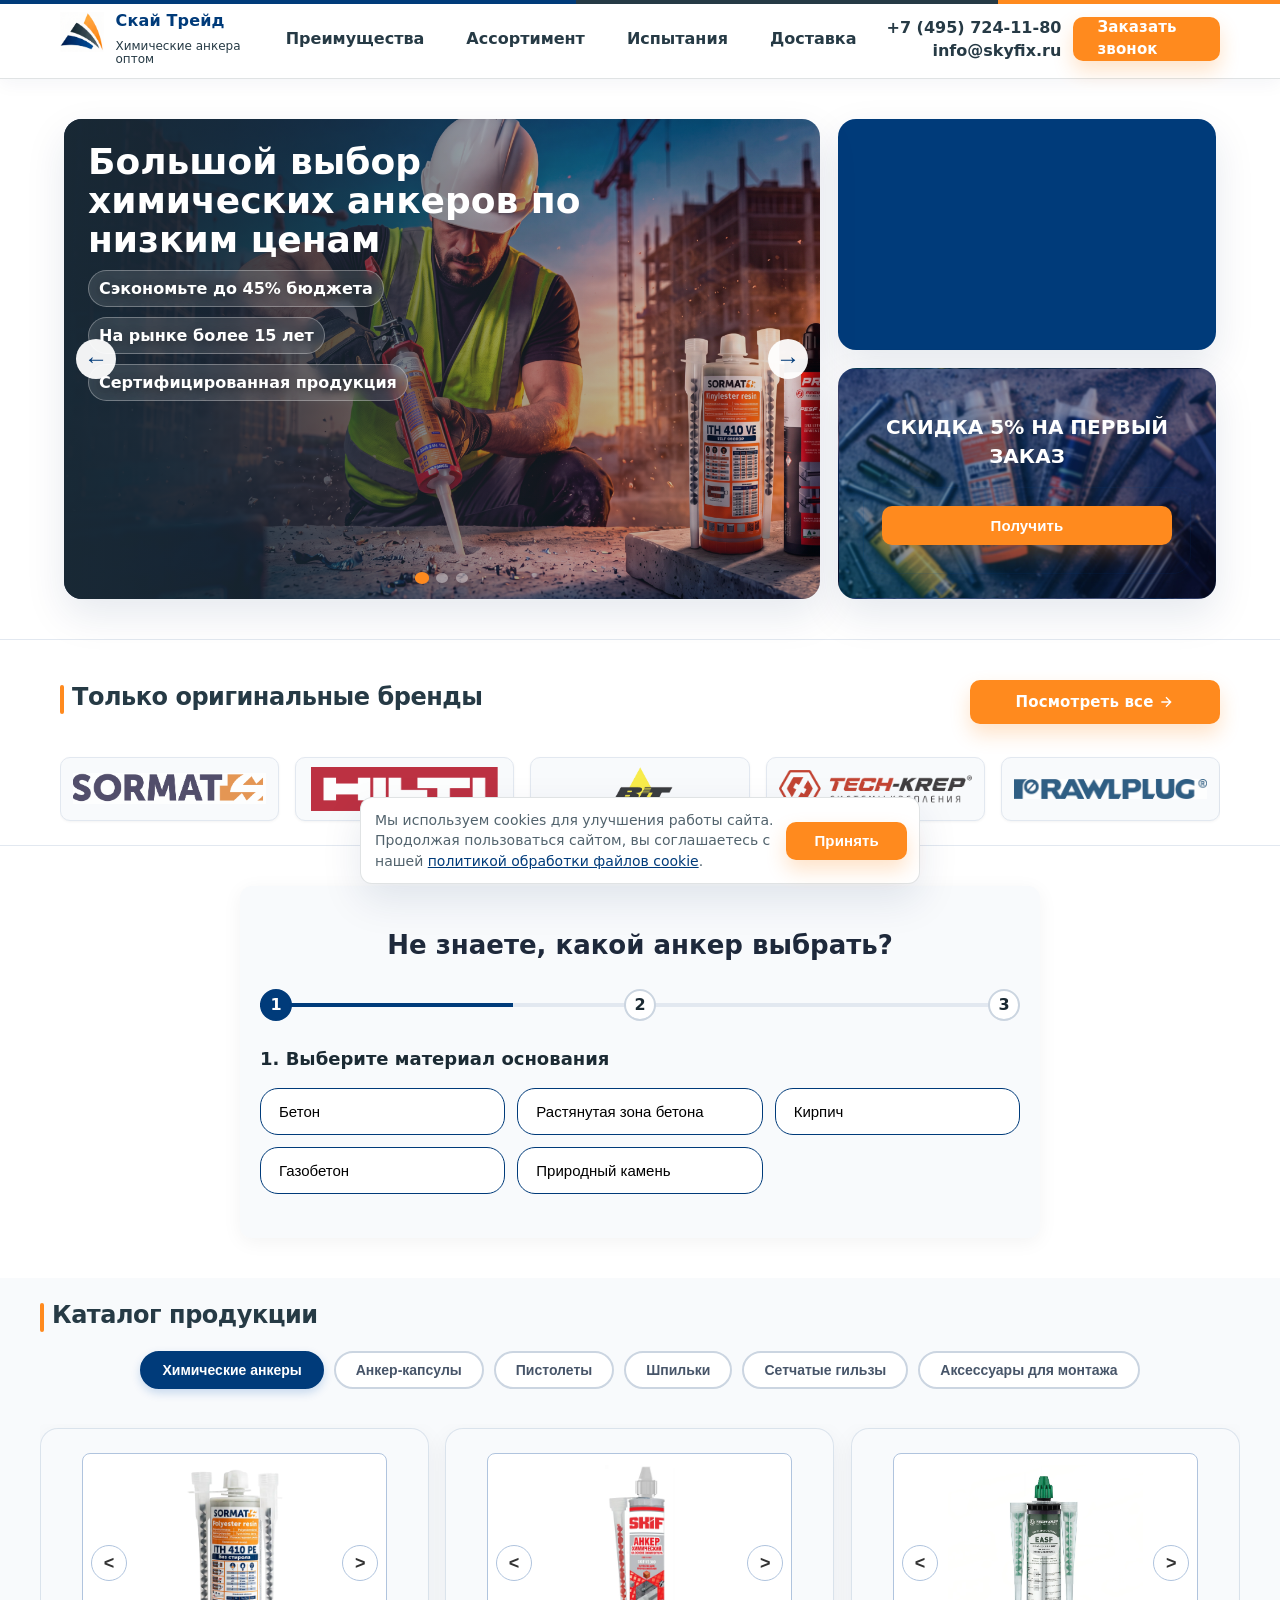
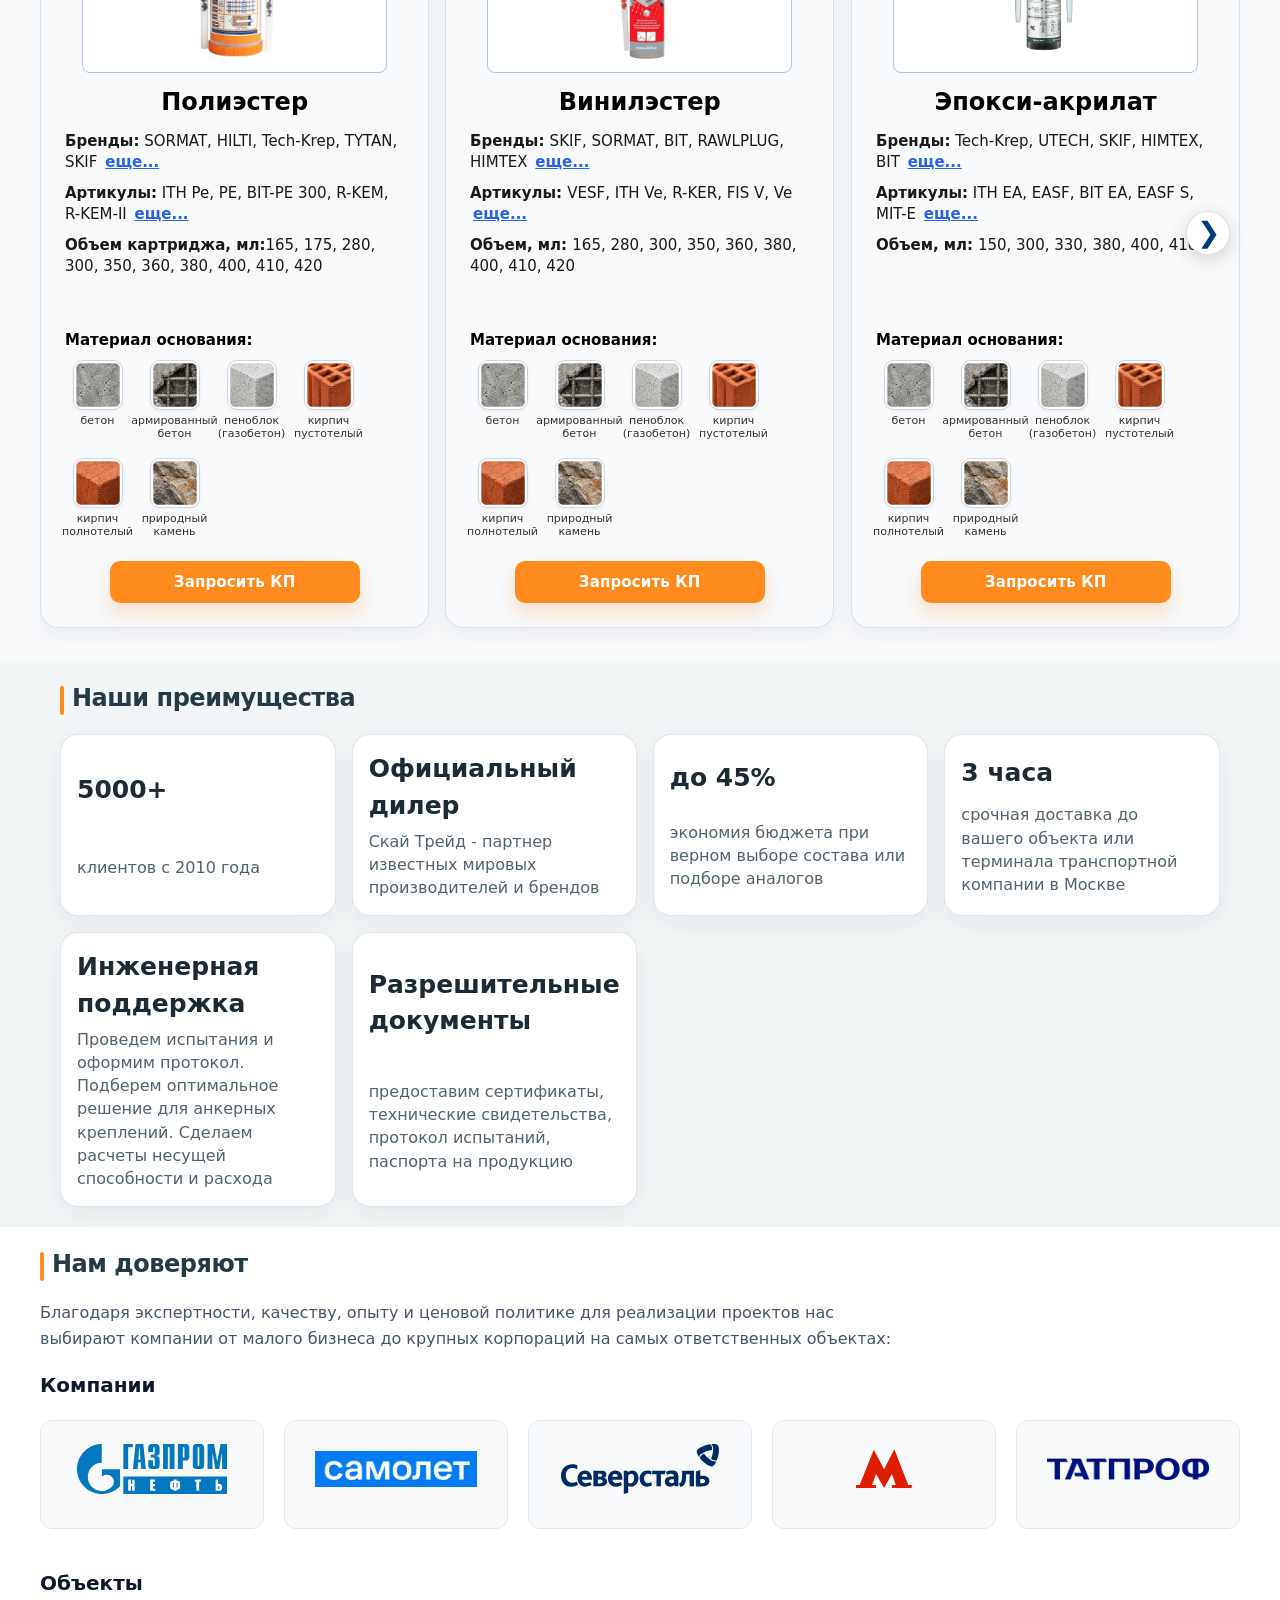
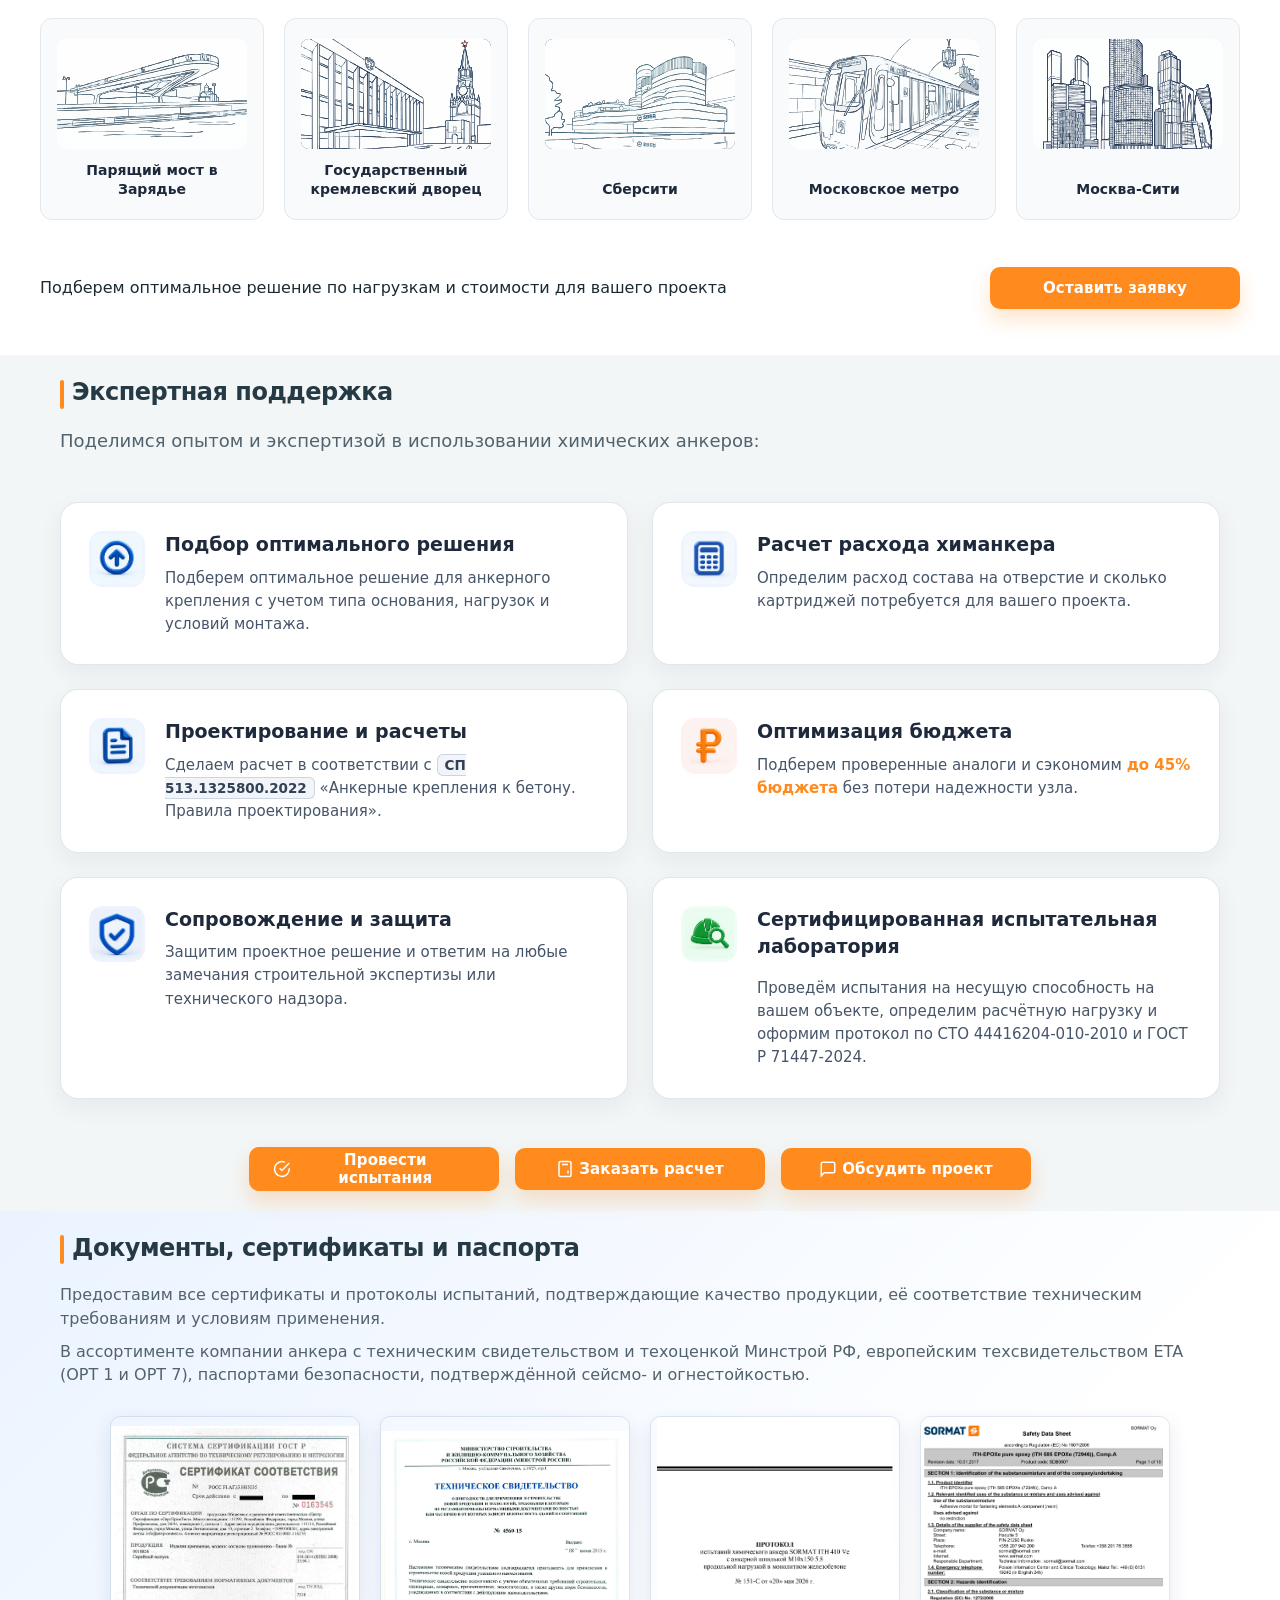
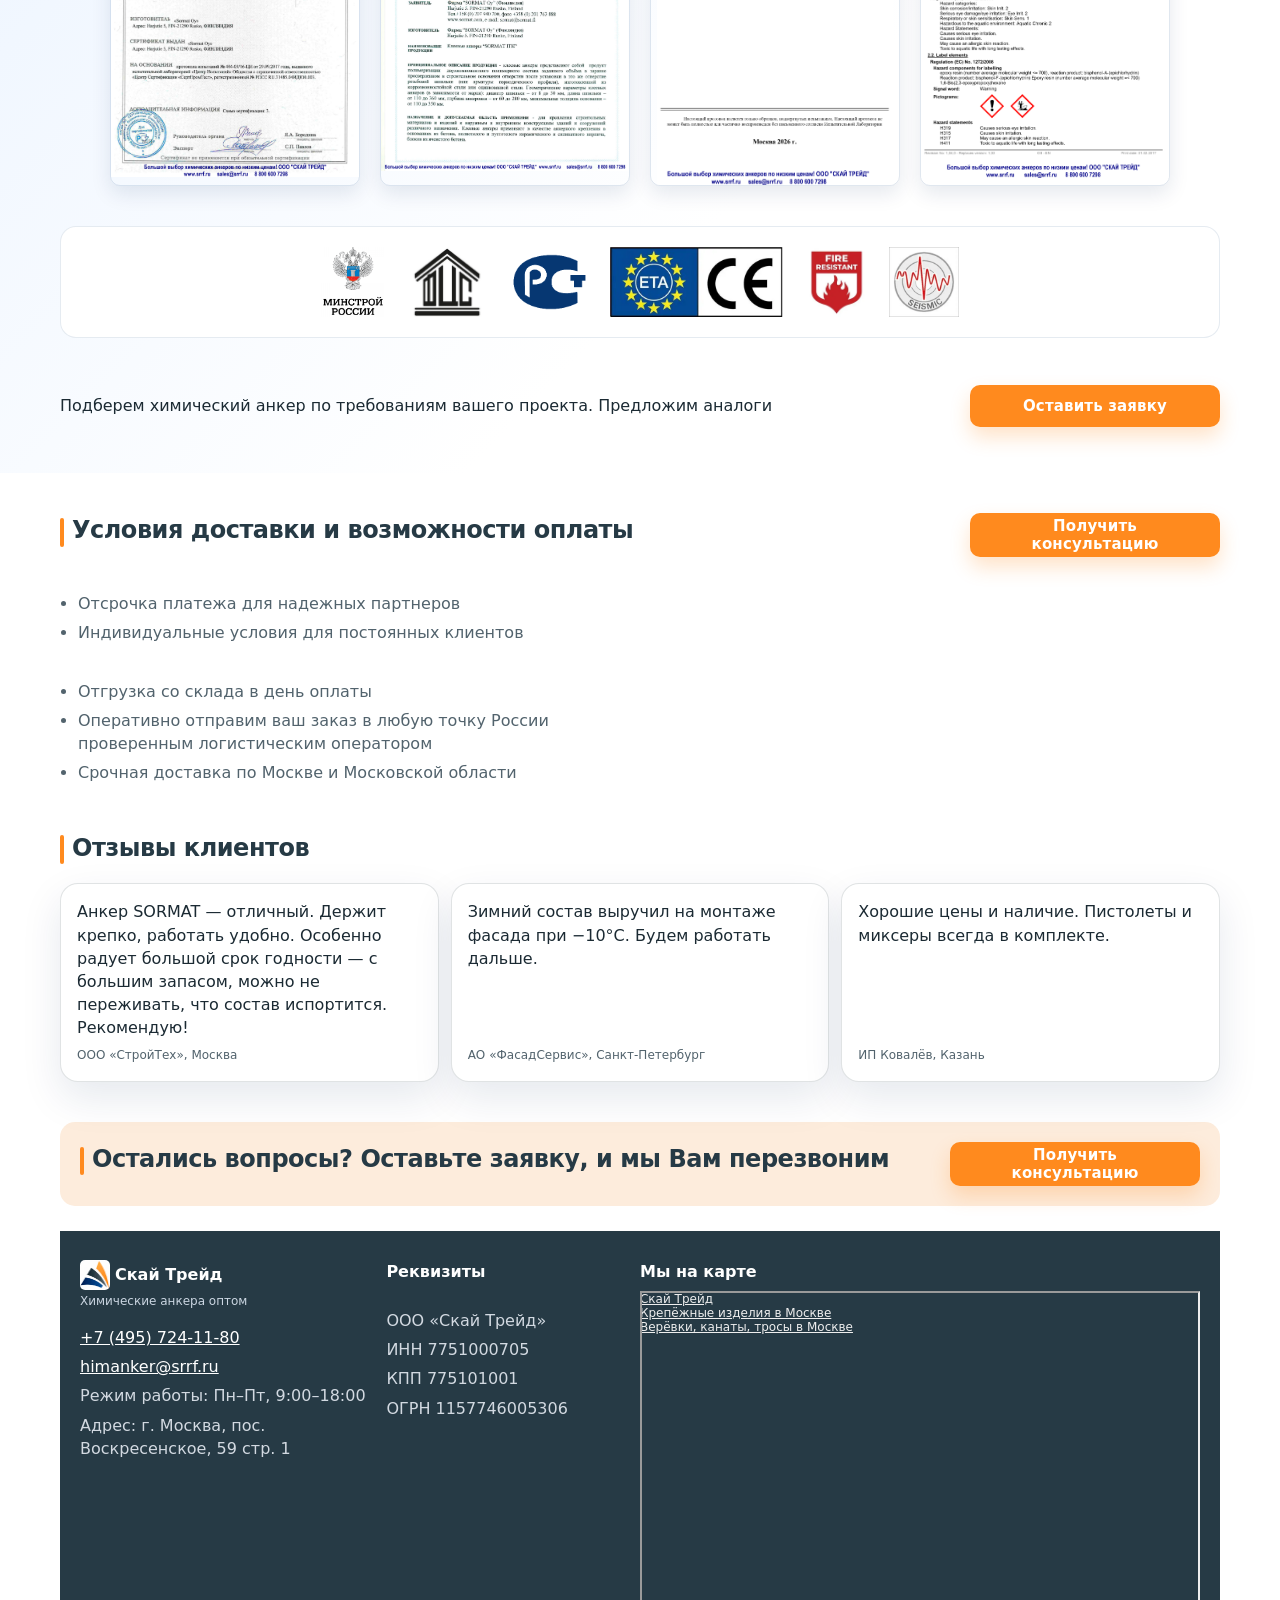
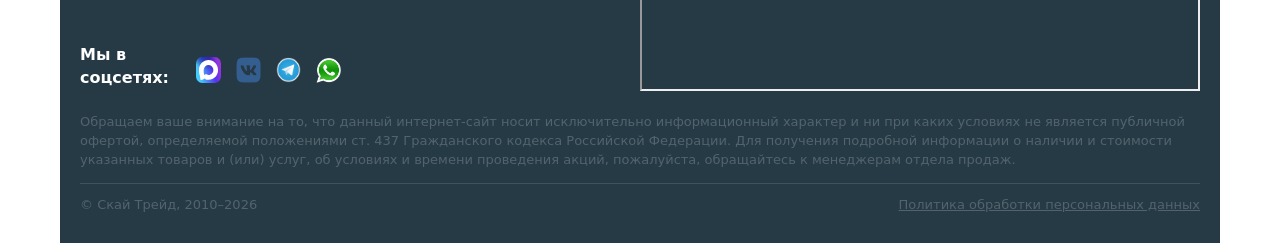
==== commit d14fba92: "19.10." ====
--- a/index.html
+++ b/index.html
@@ -11,6 +11,7 @@
   <link href="css/styles.css" rel="stylesheet" />
   <script src="js/scripts.js"></script>
   <script src="js/form-handler.js"></script>
+  
 </head>
 
 <body>
@@ -553,7 +554,7 @@
                   <div class="icon-box">
 <img src="images/icons/2_1.png" alt="армированный_бетон">
                   </div>
-                  <span class="material-label">армированный бетон железобетон)</span>
+                  <span class="material-label">армированный бетон</span>
                 </div>
                 <div class="material-item">
                   <div class="icon-box">
@@ -616,7 +617,7 @@
                   <div class="icon-box">
 <img src="images/icons/2_1.png" alt="армированный_бетон">
                   </div>
-                  <span class="material-label">армированный бетон железобетон)</span>
+                  <span class="material-label">армированный бетон</span>
                 </div>
                 <div class="material-item">
                   <div class="icon-box">
@@ -682,7 +683,7 @@
                   <div class="icon-box">
 <img src="images/icons/2_1.png" alt="армированный_бетон">
                   </div>
-                  <span class="material-label">армированный бетон железобетон)</span>
+                  <span class="material-label">армированный бетон</span>
                 </div>
                 <div class="material-item">
                   <div class="icon-box">
@@ -1096,7 +1097,7 @@
             <div class="object-img-box">
               <img alt="Москва Сити" class="object-img" src="./img/obj/mosc_city.svg" />
             </div>
-            <span class="card-label">Москва Сити</span>
+            <span class="card-label">Москва-Сити</span>
           </div>
         </div>
       </div>
@@ -1792,7 +1793,24 @@
   </div>
 </div>
 
-
+<!-- calltouch -->
+<script>
+(function(w,d,n,c){w.CalltouchDataObject=n;w[n]=function(){w[n]["callbacks"].push(arguments)};if(!w[n]["callbacks"]){w[n]["callbacks"]=[]}w[n]["loaded"]=false;if(typeof c!=="object"){c=[c]}w[n]["counters"]=c;for(var i=0;i<c.length;i+=1){p(c[i])}function p(cId){var a=d.getElementsByTagName("script")[0],s=d.createElement("script"),i=function(){a.parentNode.insertBefore(s,a)},m=typeof Array.prototype.find === 'function',n=m?"init-min.js":"init.js";s.async=true;s.src="https://mod.calltouch.ru/"+n+"?id="+cId;if(w.opera=="[object Opera]"){d.addEventListener("DOMContentLoaded",i,false)}else{i()}}})(window,document,"ct","397zmnld");
+</script>
+<!-- calltouch -->
+ <!-- Yandex.Metrika counter -->
+<script type="text/javascript">
+    (function(m,e,t,r,i,k,a){
+        m[i]=m[i]||function(){(m[i].a=m[i].a||[]).push(arguments)};
+        m[i].l=1*new Date();
+        for (var j = 0; j < document.scripts.length; j++) {if (document.scripts[j].src === r) { return; }}
+        k=e.createElement(t),a=e.getElementsByTagName(t)[0],k.async=1,k.src=r,a.parentNode.insertBefore(k,a)
+    })(window, document,'script','https://mc.yandex.ru/metrika/tag.js?id=113673890', 'ym');
+
+    ym(113673890, 'init', {ssr:true, webvisor:true, clickmap:true, ecommerce:"dataLayer", referrer: document.referrer, url: location.href, accurateTrackBounce:true, trackLinks:true});
+</script>
+<noscript><div><img src="https://mc.yandex.ru/watch/113673890" style="position:absolute; left:-9999px;" alt="" /></div></noscript>
+<!-- /Yandex.Metrika counter -->
 </body>
 
 </html>
--- a/css/styles.css
+++ b/css/styles.css
@@ -4188,8 +4188,9 @@
 }
 
 .banner-text {
-  color: white !important;
-    font-weight: 500;
+    color: white !important;
+    font-weight: 700;
     text-align: center;
     font-size: 20px;
+    text-transform: uppercase;
 }
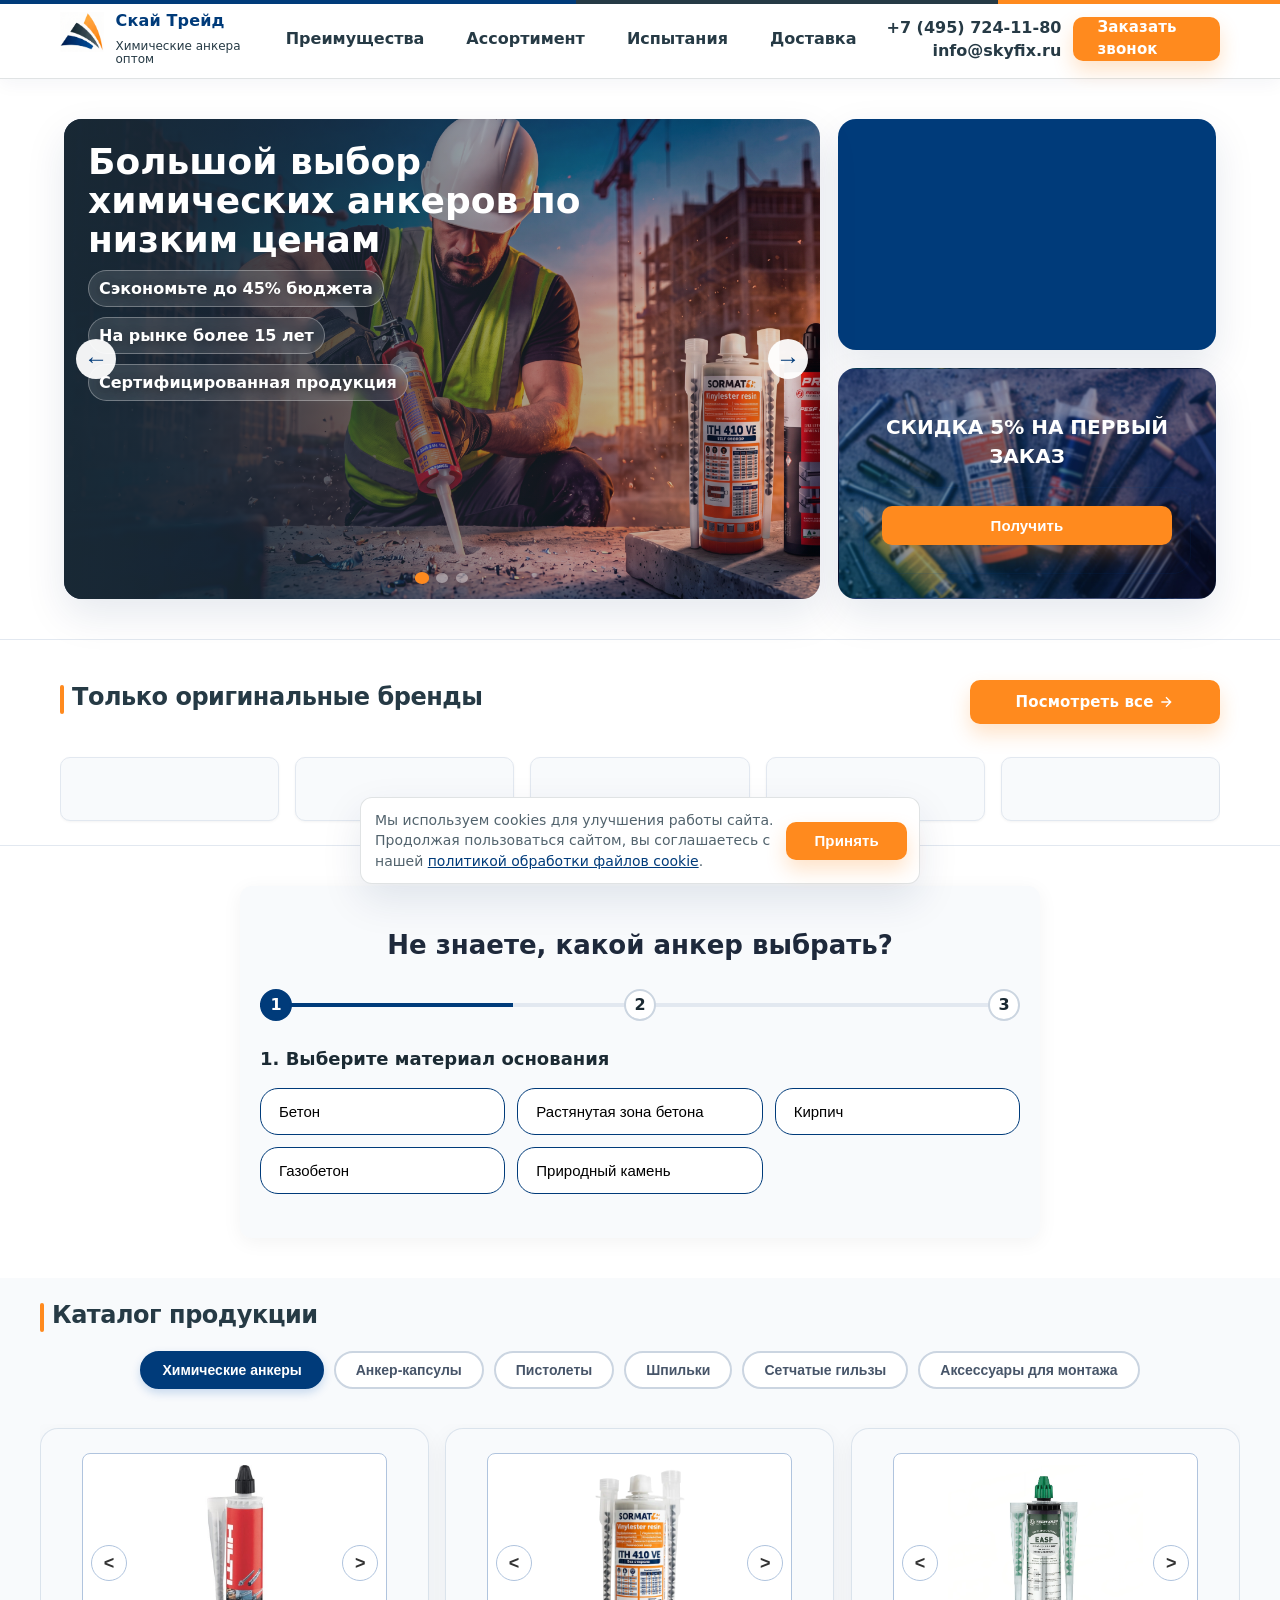
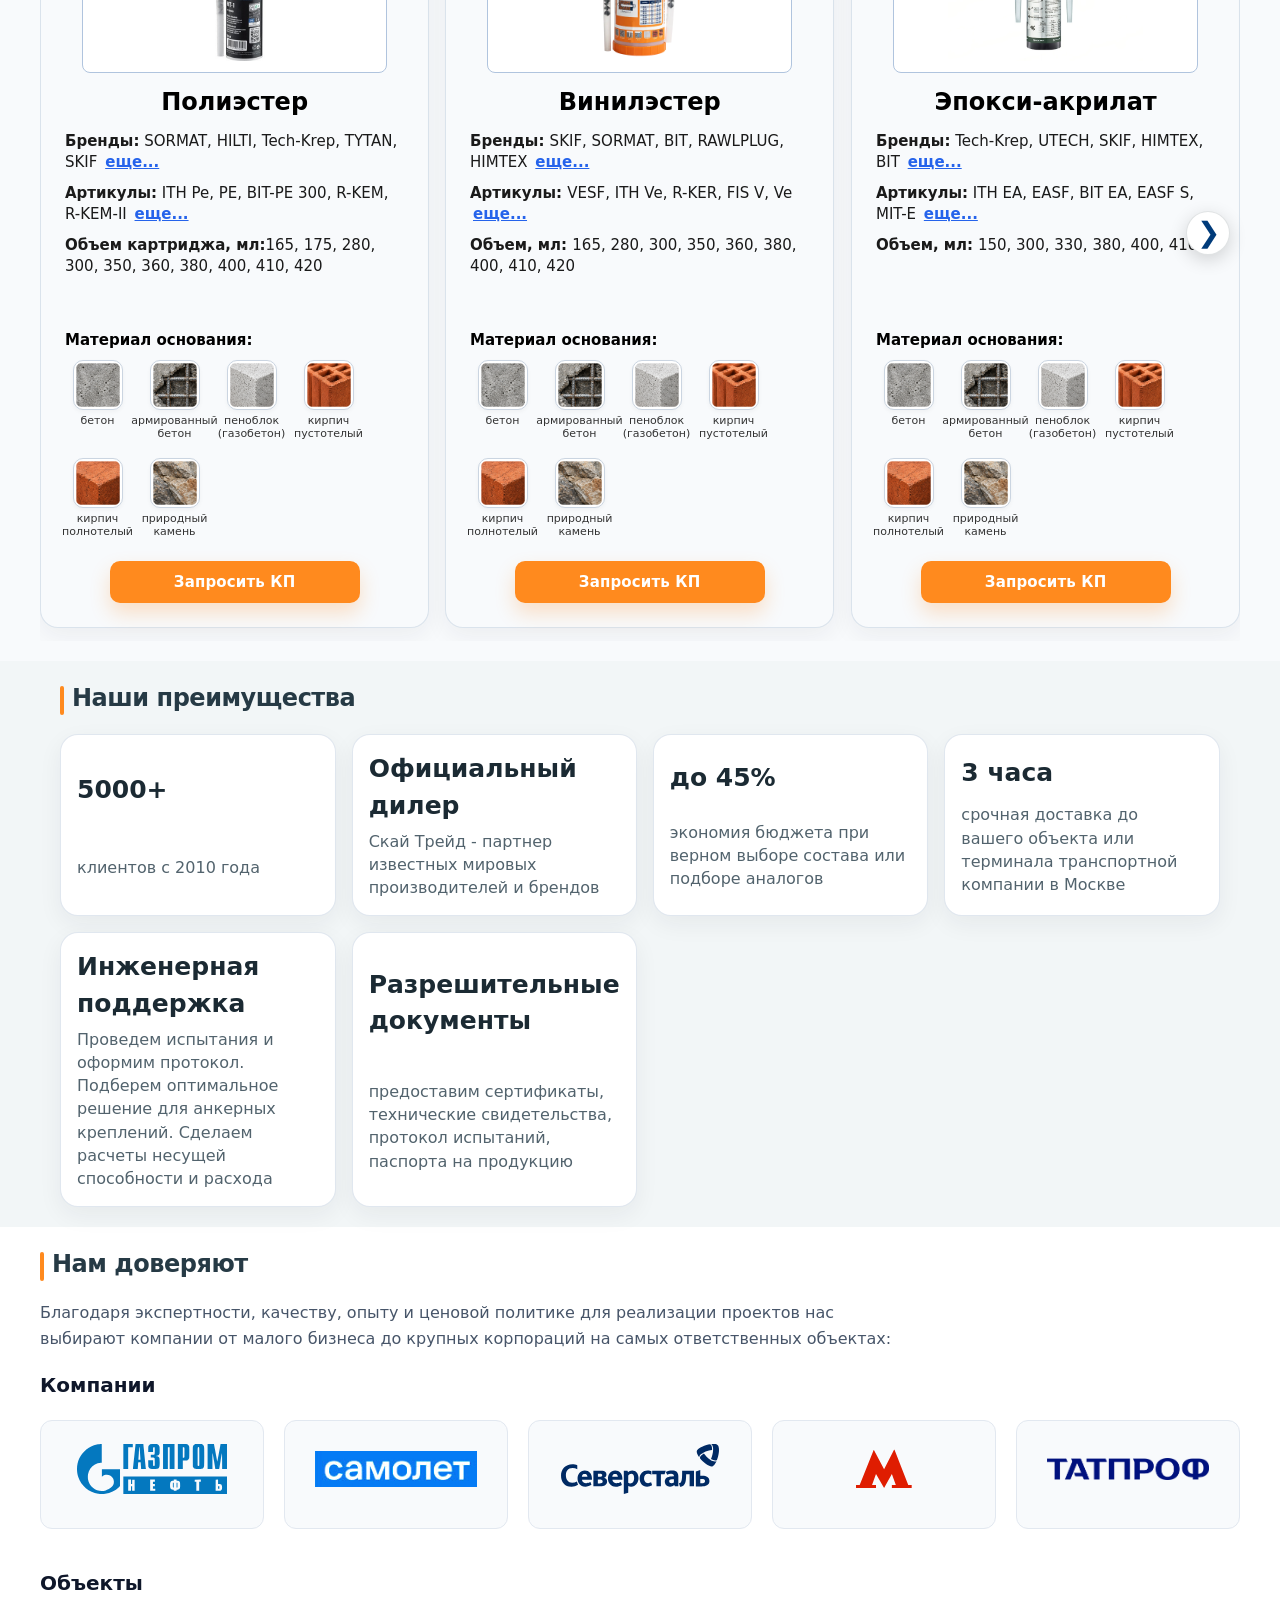
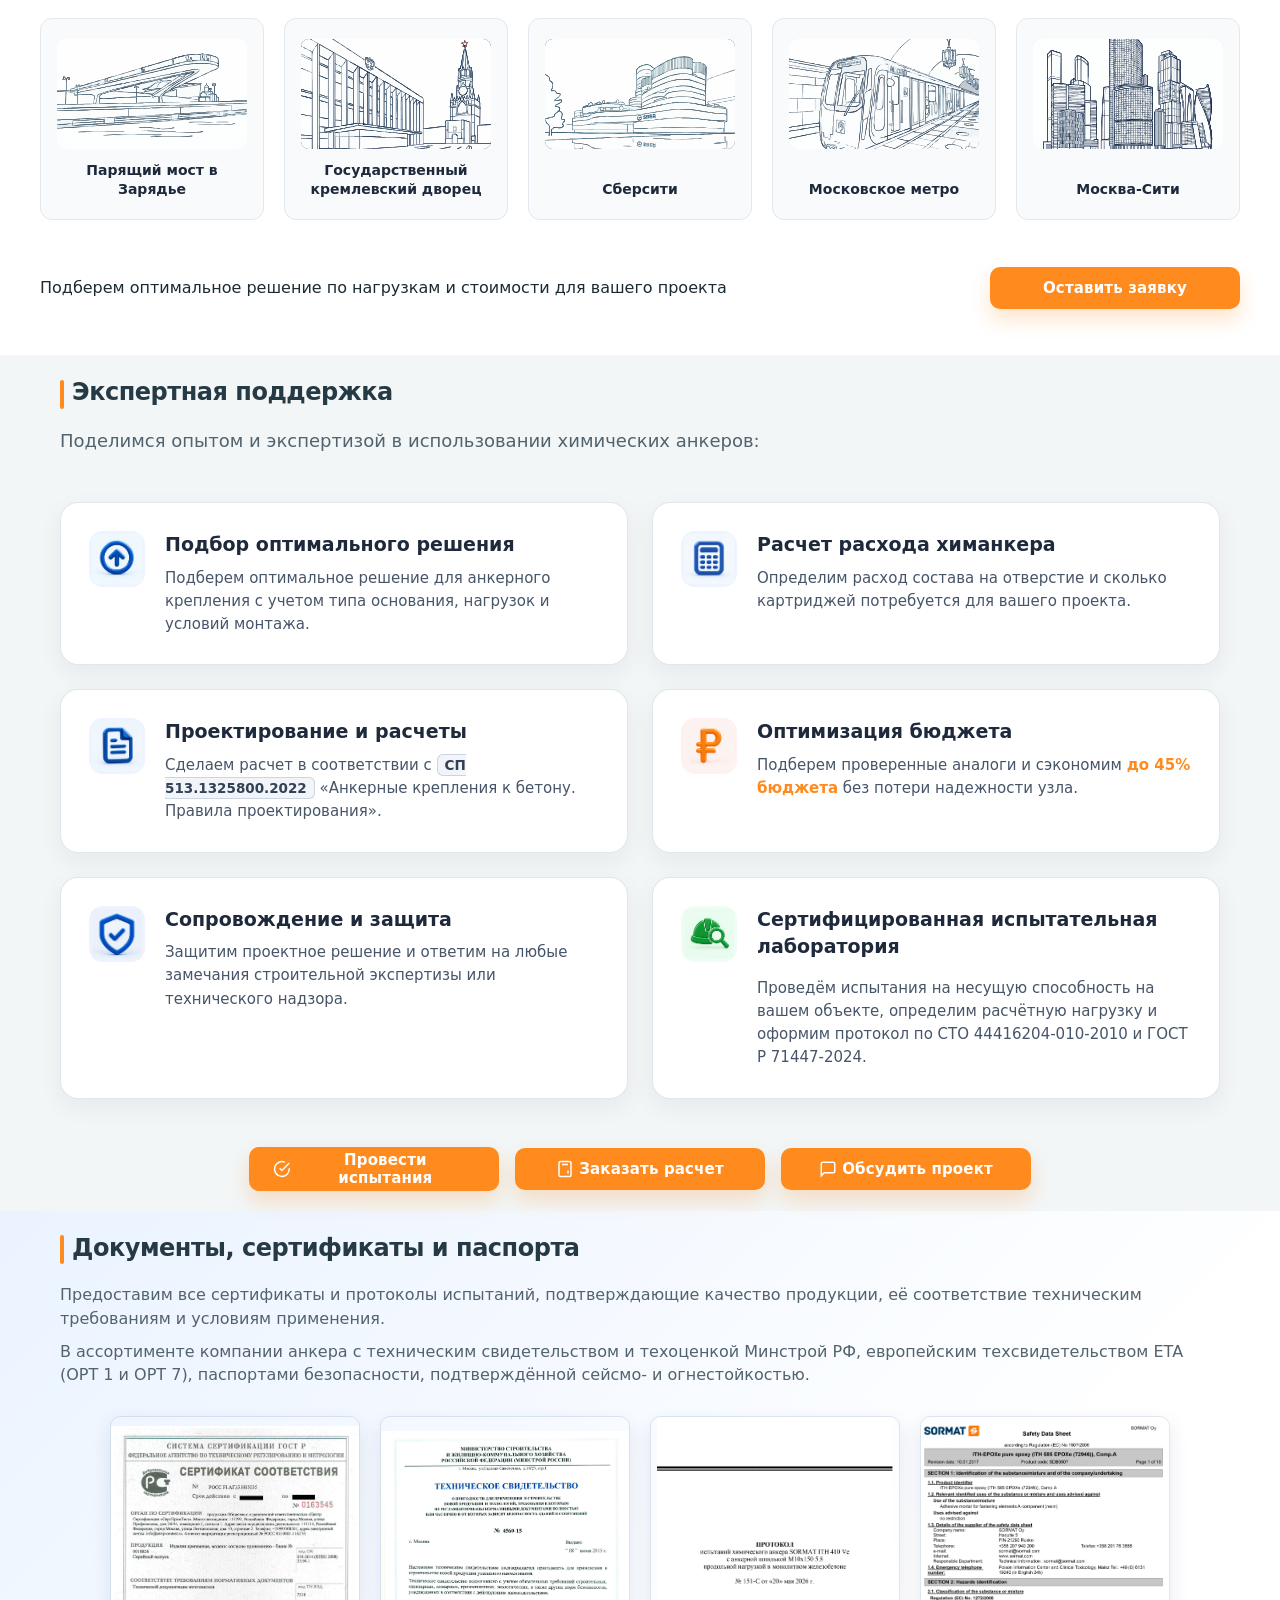
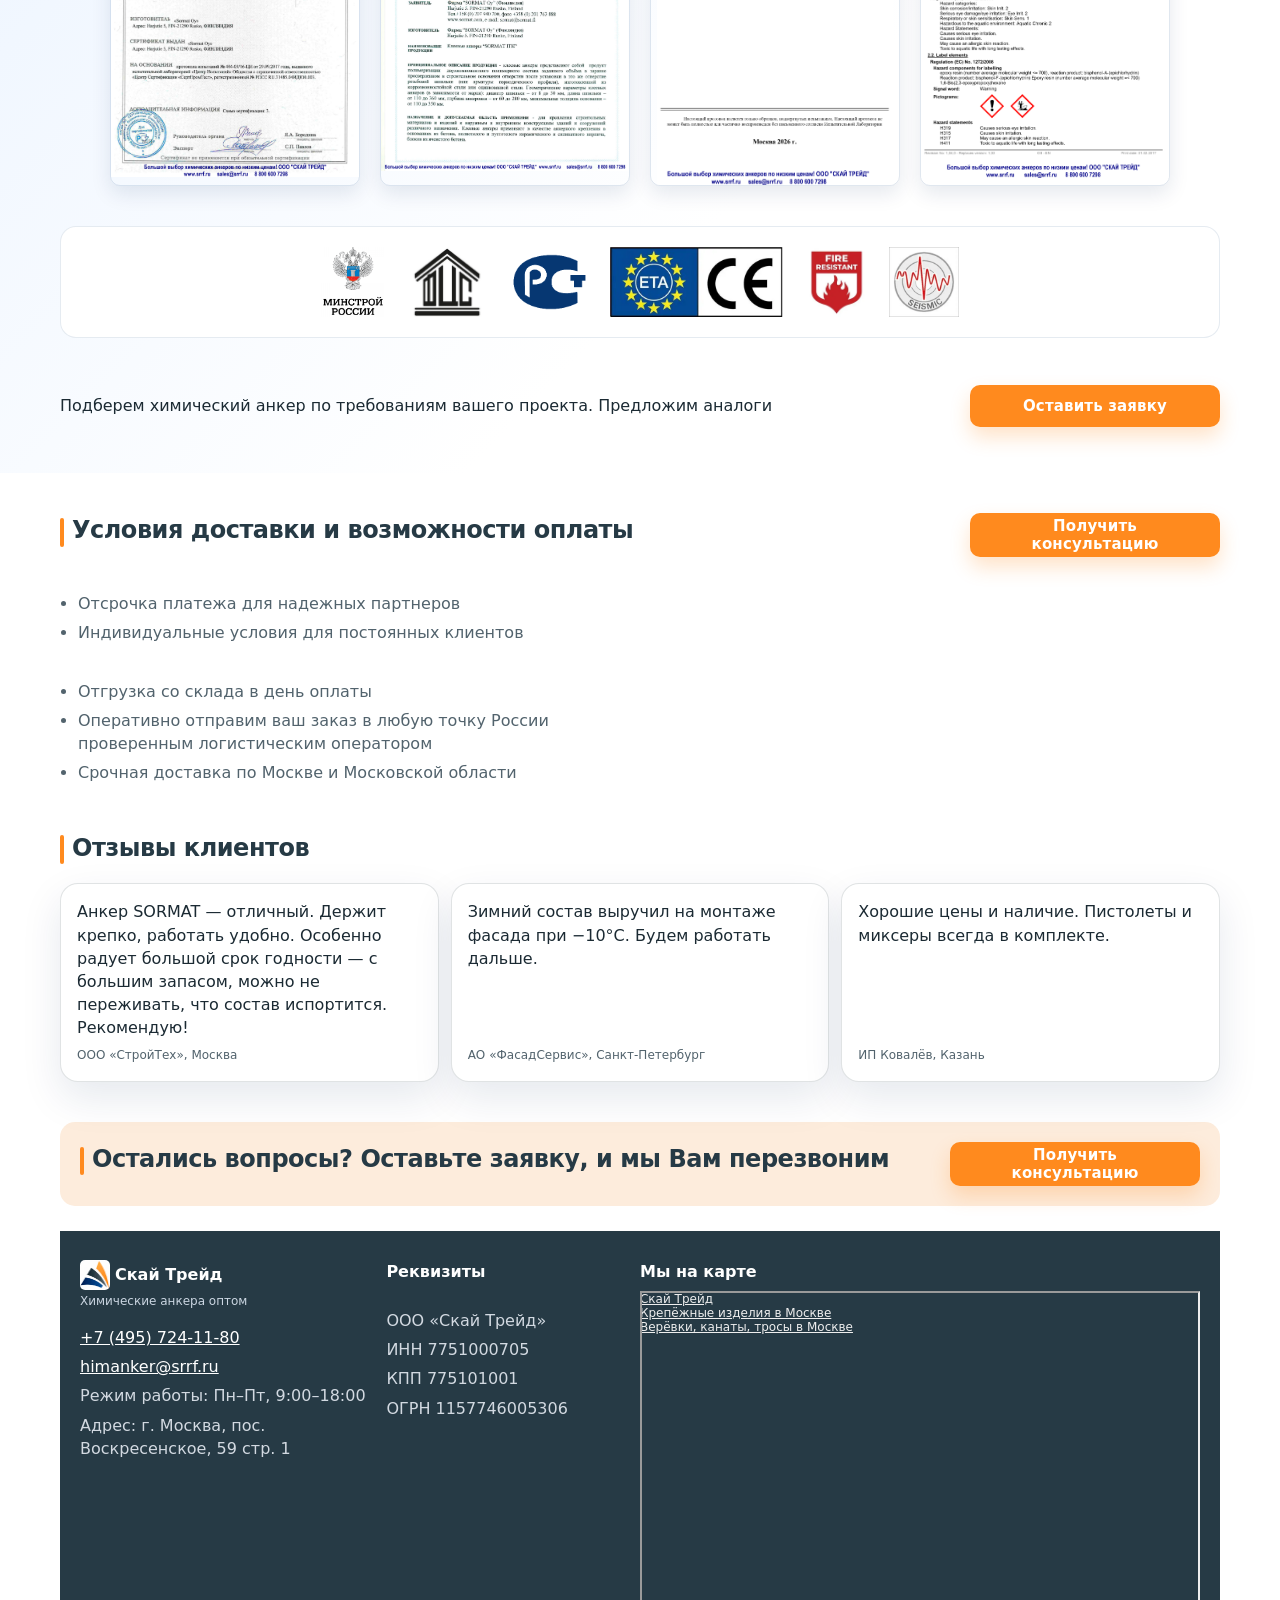
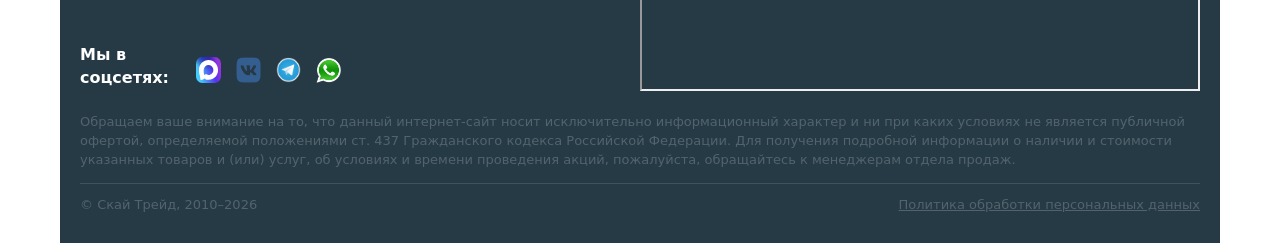
==== commit 6a922fc4: "20.10." ====
--- a/index.html
+++ b/index.html
@@ -274,8 +274,8 @@
           <div class="card-slider">
             <button class="slider-arrow arrow-prev" onclick="changeSlide1(this, -1)">&lt;</button>
             <img alt="Полиэстер" class="slider-img"
-              data-images='["./images/polyester-2.png", "./images/polyester-3.png", "./images/polyester-1.png"]'
-              data-index="0" src="./images/polyester-1.png" />
+              data-images='["./images/polyester-1.png", "./images/polyester-3.png", "./images/polyester-2.png"]'
+              data-index="0" src="./images/polyester-2.png" />
             <button class="slider-arrow arrow-next" onclick="changeSlide1(this, 1)">&gt;</button>
           </div>
           <div class="card-info">
@@ -341,8 +341,8 @@
           <div class="card-slider">
             <button class="slider-arrow arrow-prev" onclick="changeSlide1(this, -1)">&lt;</button>
             <img alt="Винилэстер" class="slider-img"
-              data-images='["./images/vinylester-2.png", "./images/vinylester-3.png", "./images/vinylester-1.png"]'
-              data-index="0" src="./images/vinylester-1.png" />
+              data-images='["./images/vinylester-3.png", "./images/vinylester-1.png", "./images/vinylester-2.png"]'
+              data-index="0" src="./images/vinylester-2.png" />
             <button class="slider-arrow arrow-next" onclick="changeSlide1(this, 1)">&gt;</button>
           </div>
           <div class="card-info">
@@ -471,8 +471,8 @@
           <div class="card-slider">
             <button class="slider-arrow arrow-prev" onclick="changeSlide1(this, -1)">&lt;</button>
             <img alt="Эпоксидная смола" class="slider-img"
-              data-images='["./images/epoksi-2.png", "./images/epoksi-3.png", "./images/epoksi-1.png"]' data-index="0"
-              src="./images/epoksi-1.png" />
+              data-images='["./images/epoksi-1.png", "./images/epoksi-2.png", "./images/epoksi-3.png"]' data-index="0"
+              src="./images/epoksi-3.png" />
             <button class="slider-arrow arrow-next" onclick="changeSlide1(this, 1)">&gt;</button>
           </div>
           <div class="card-info">
